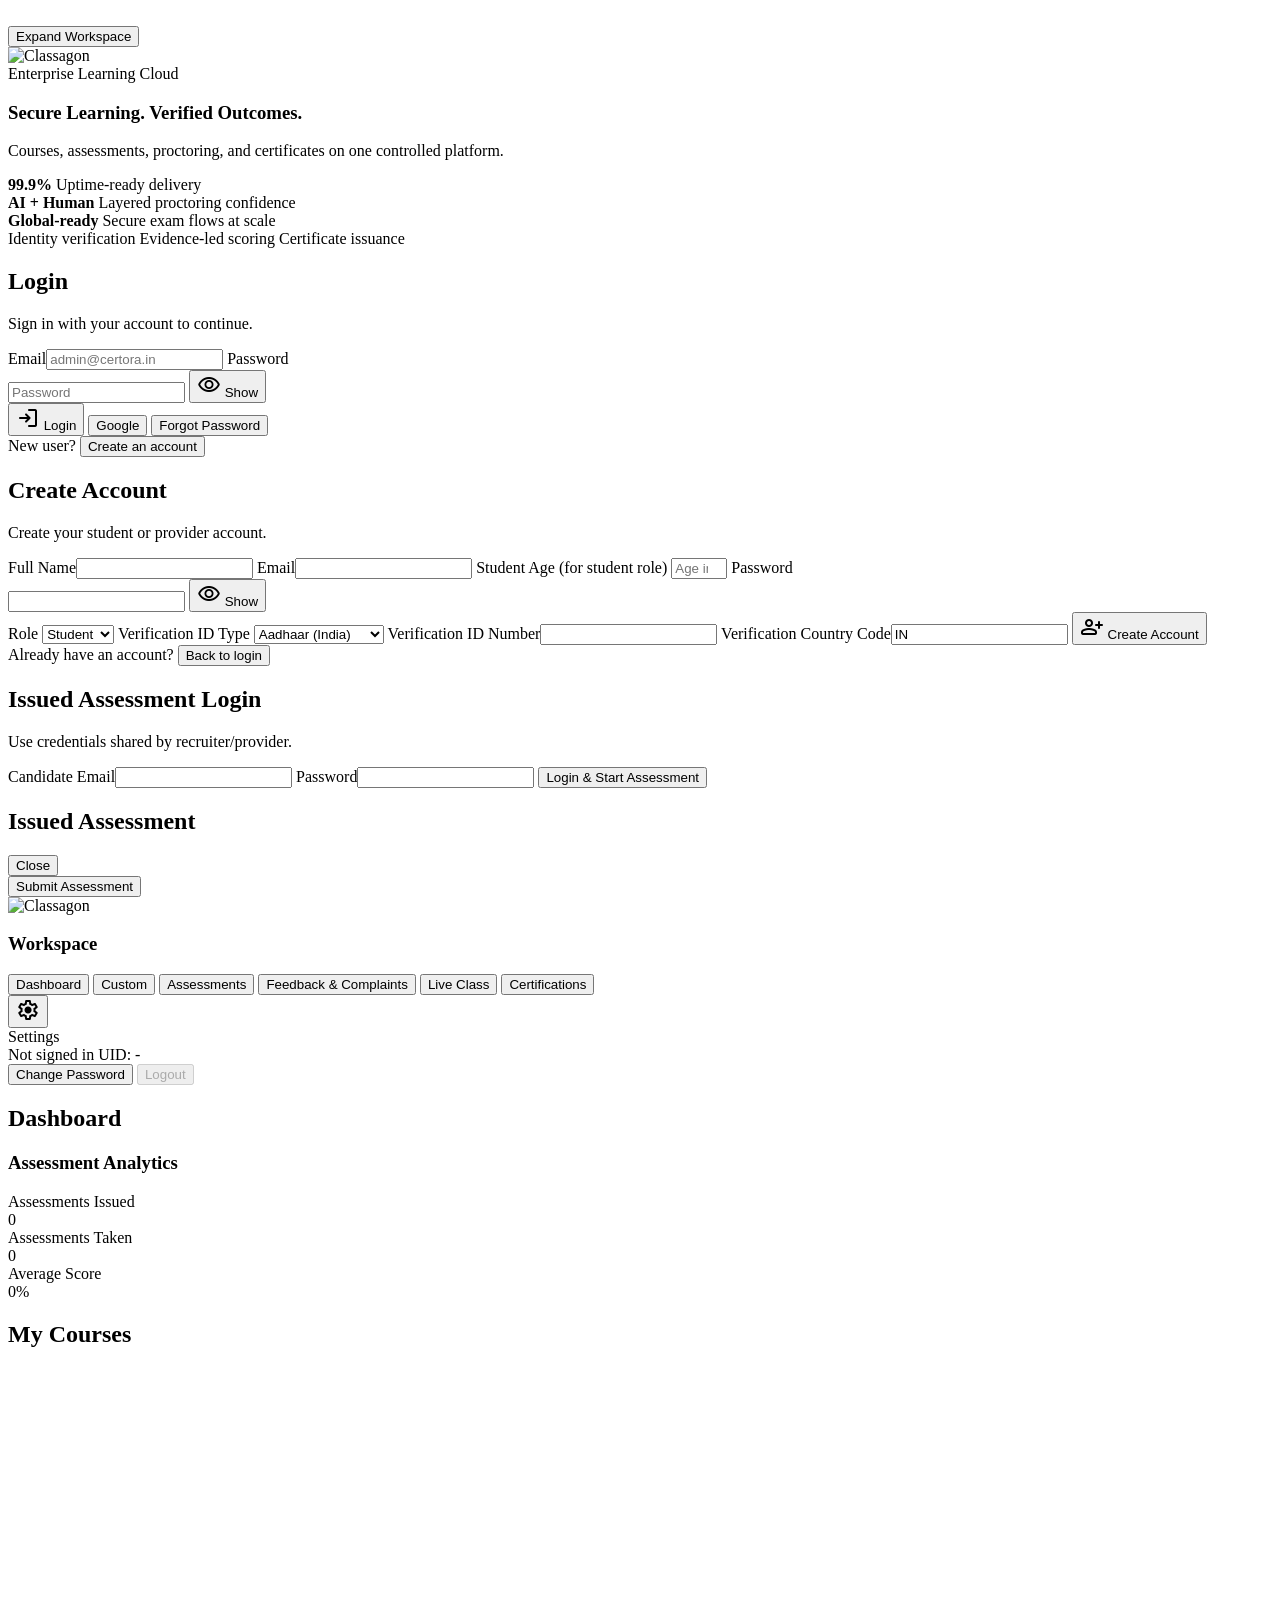
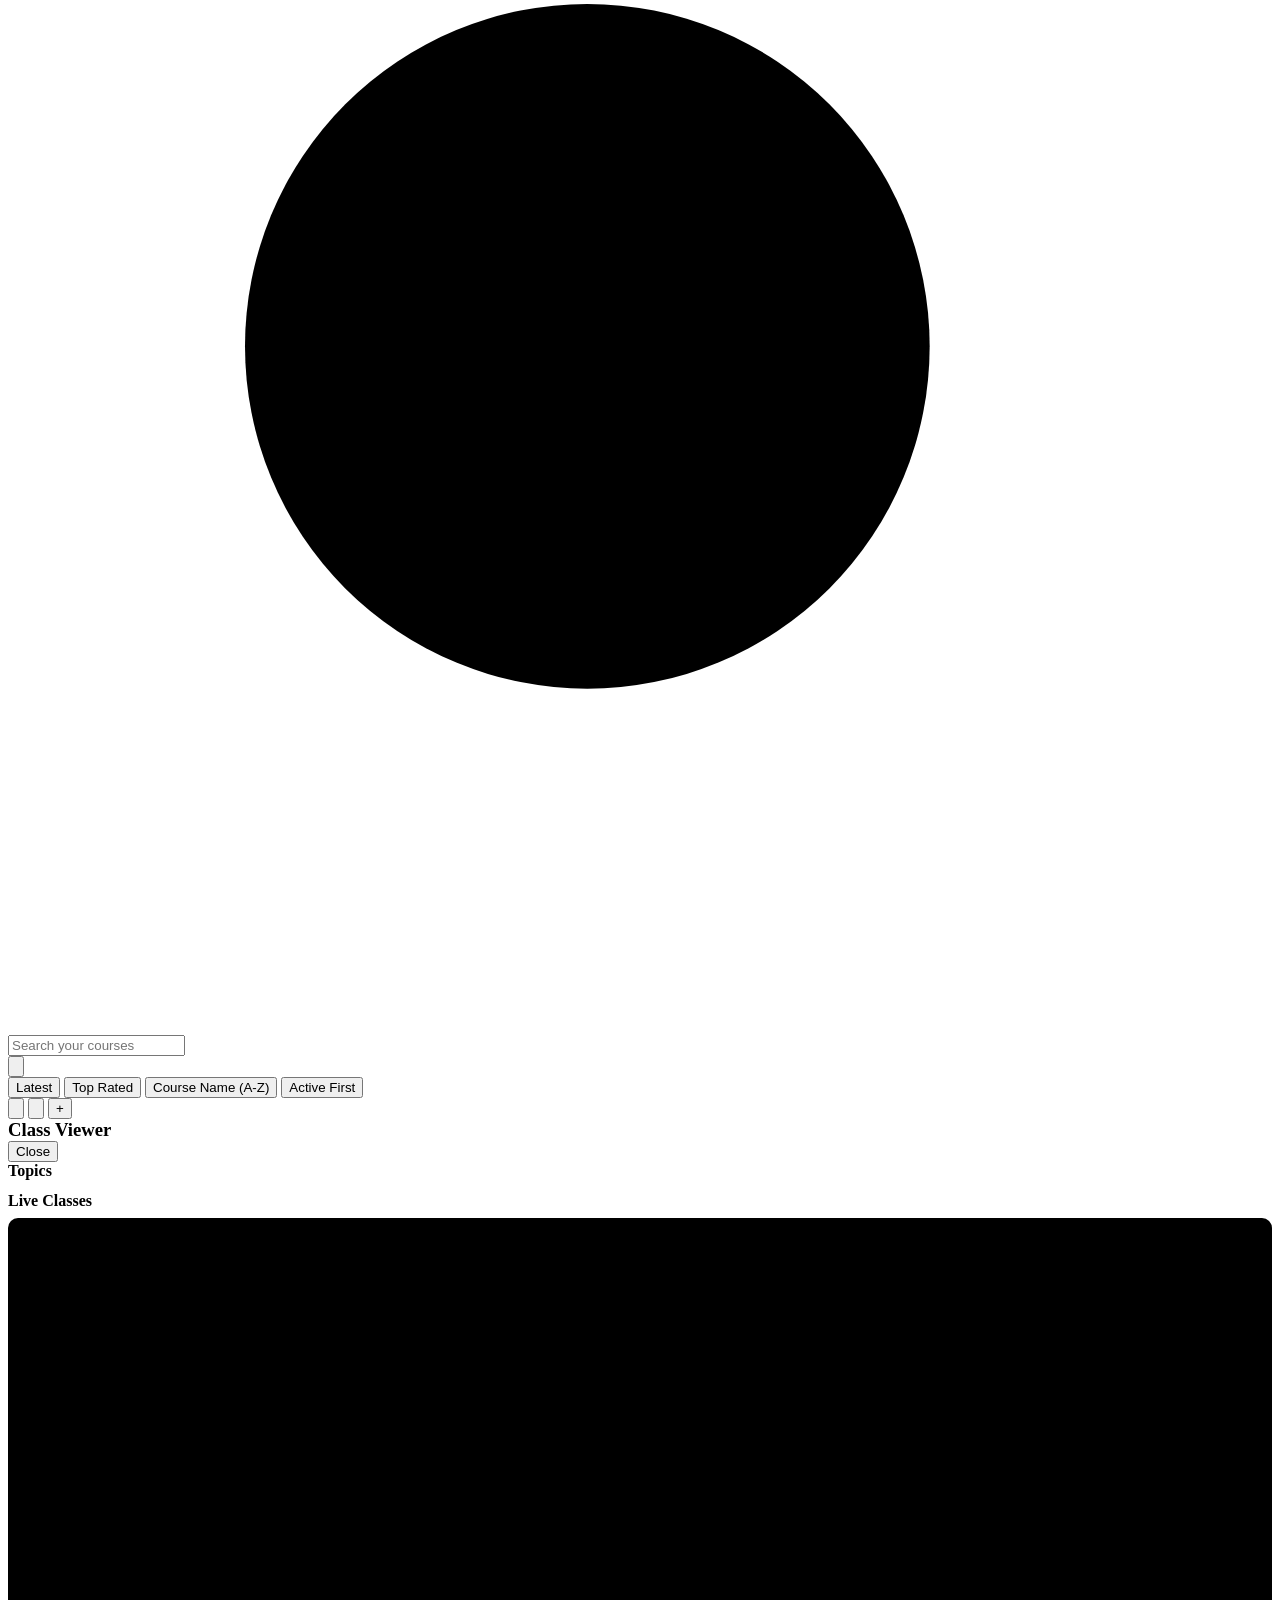
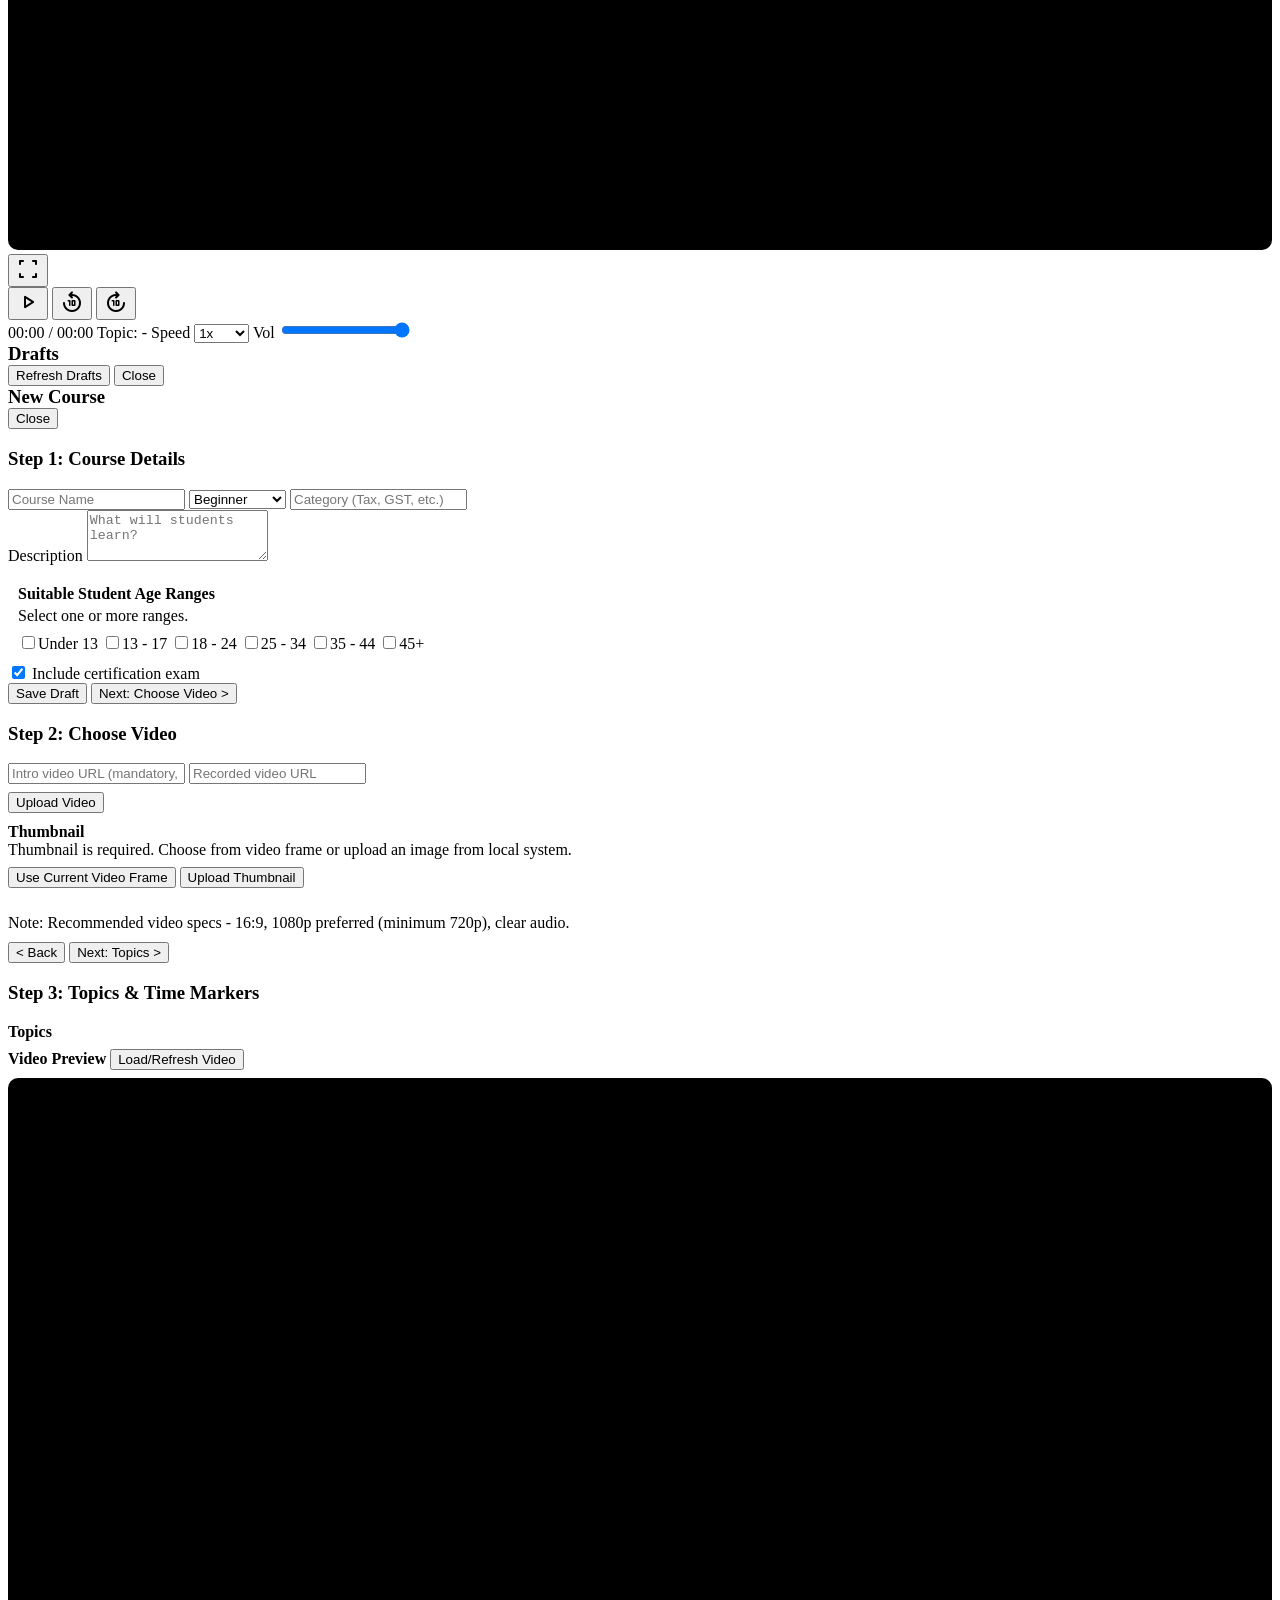
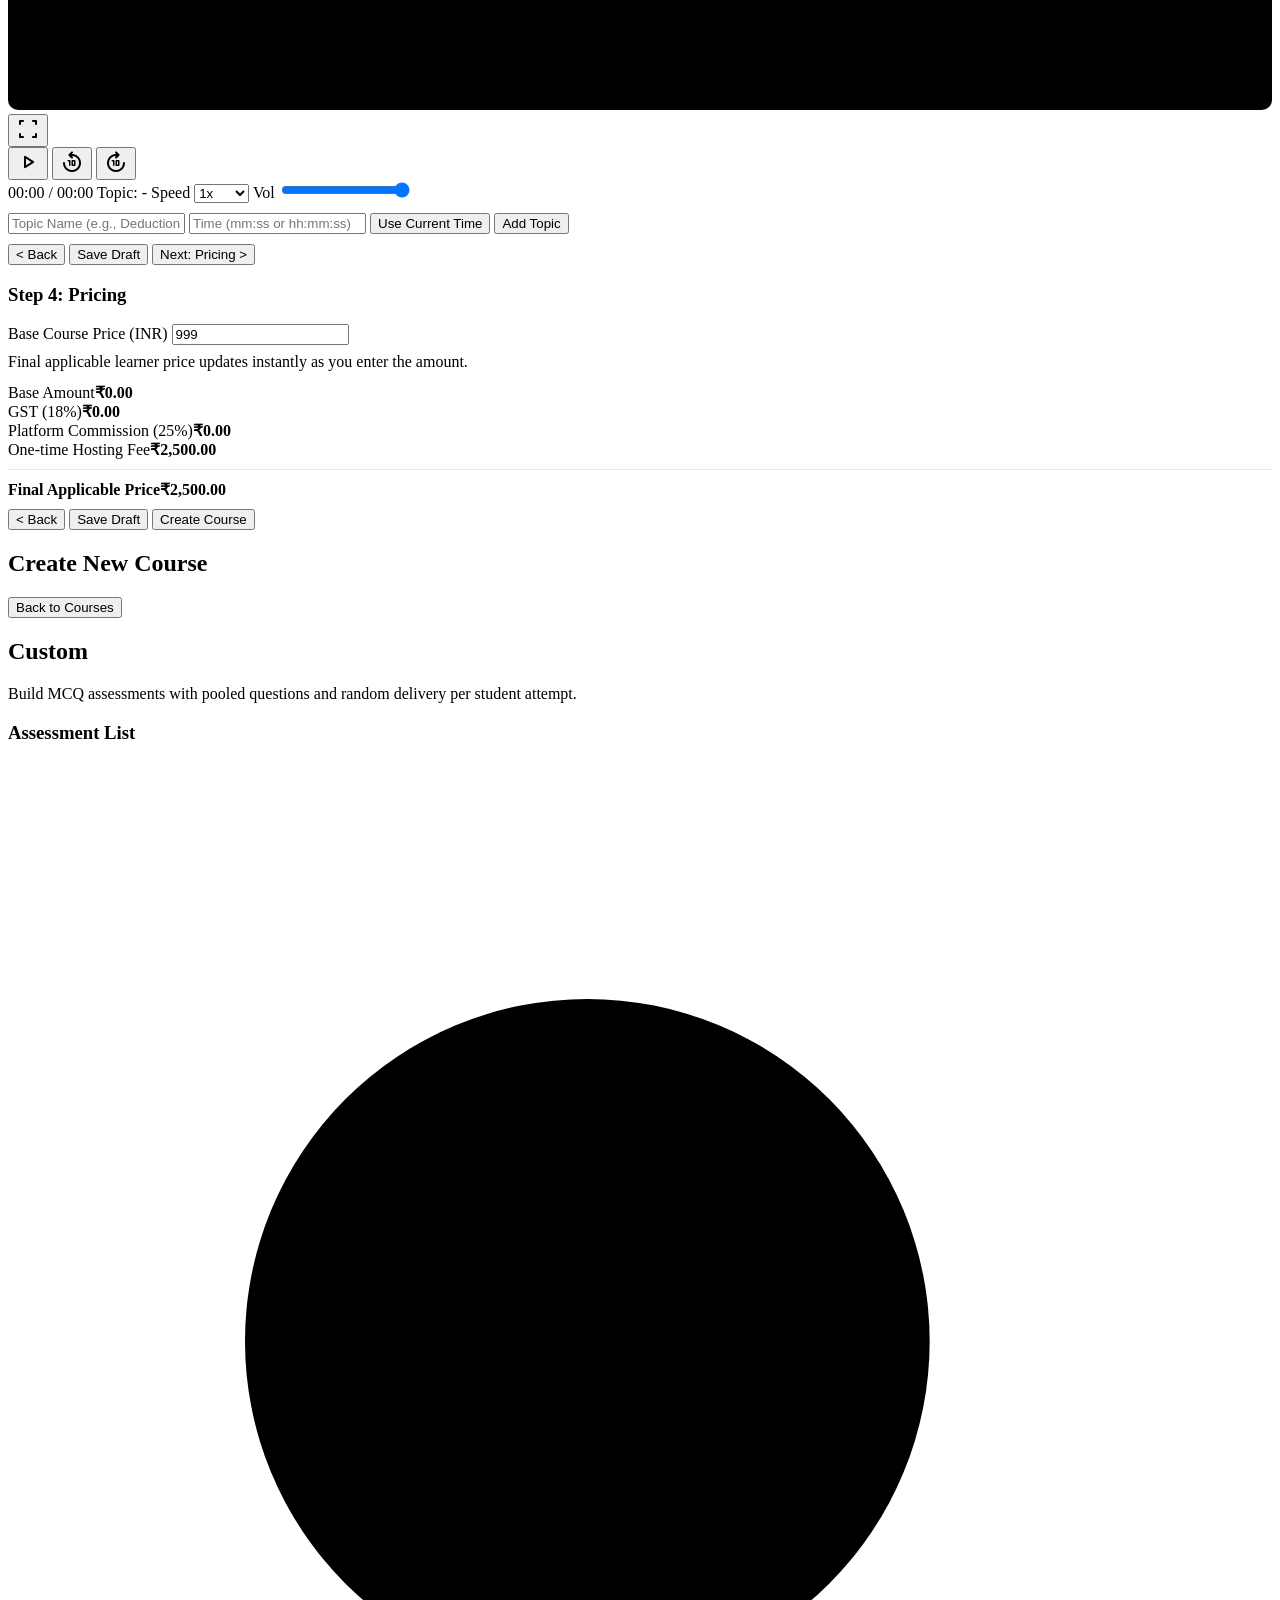
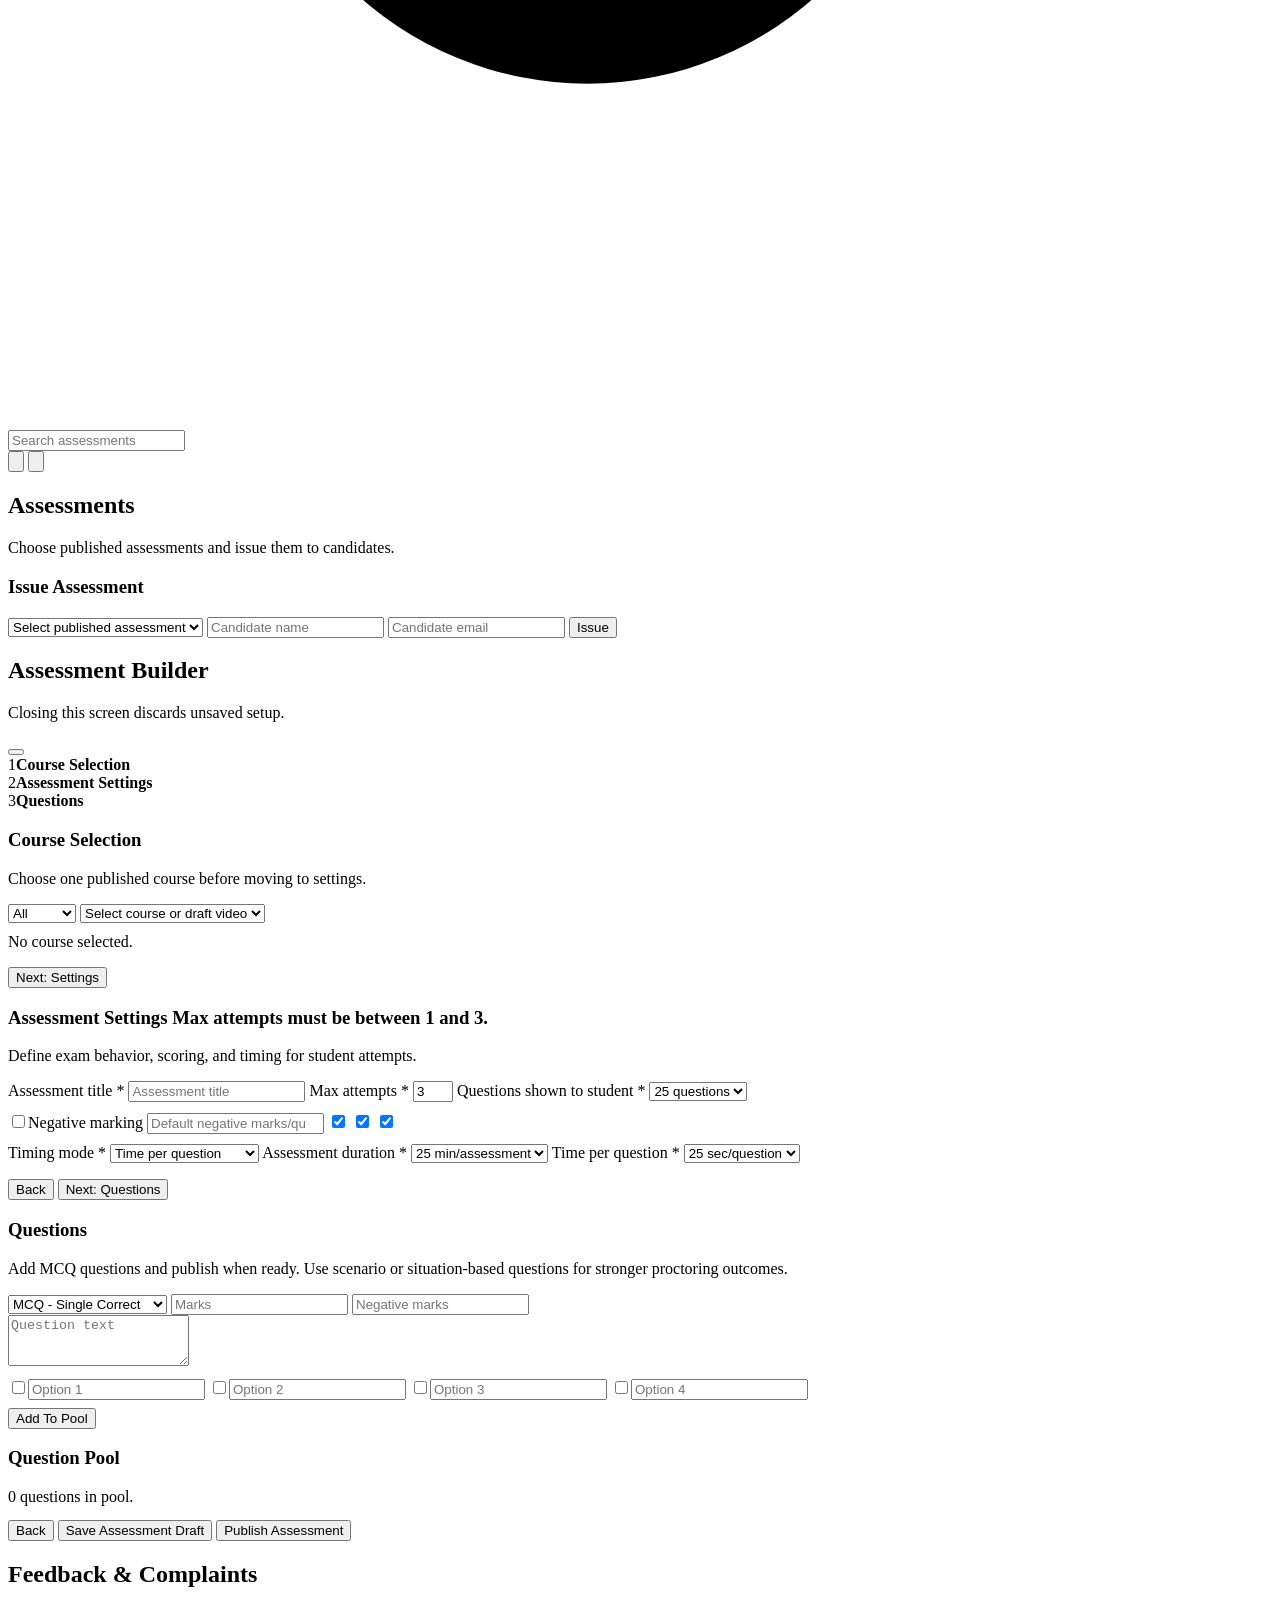
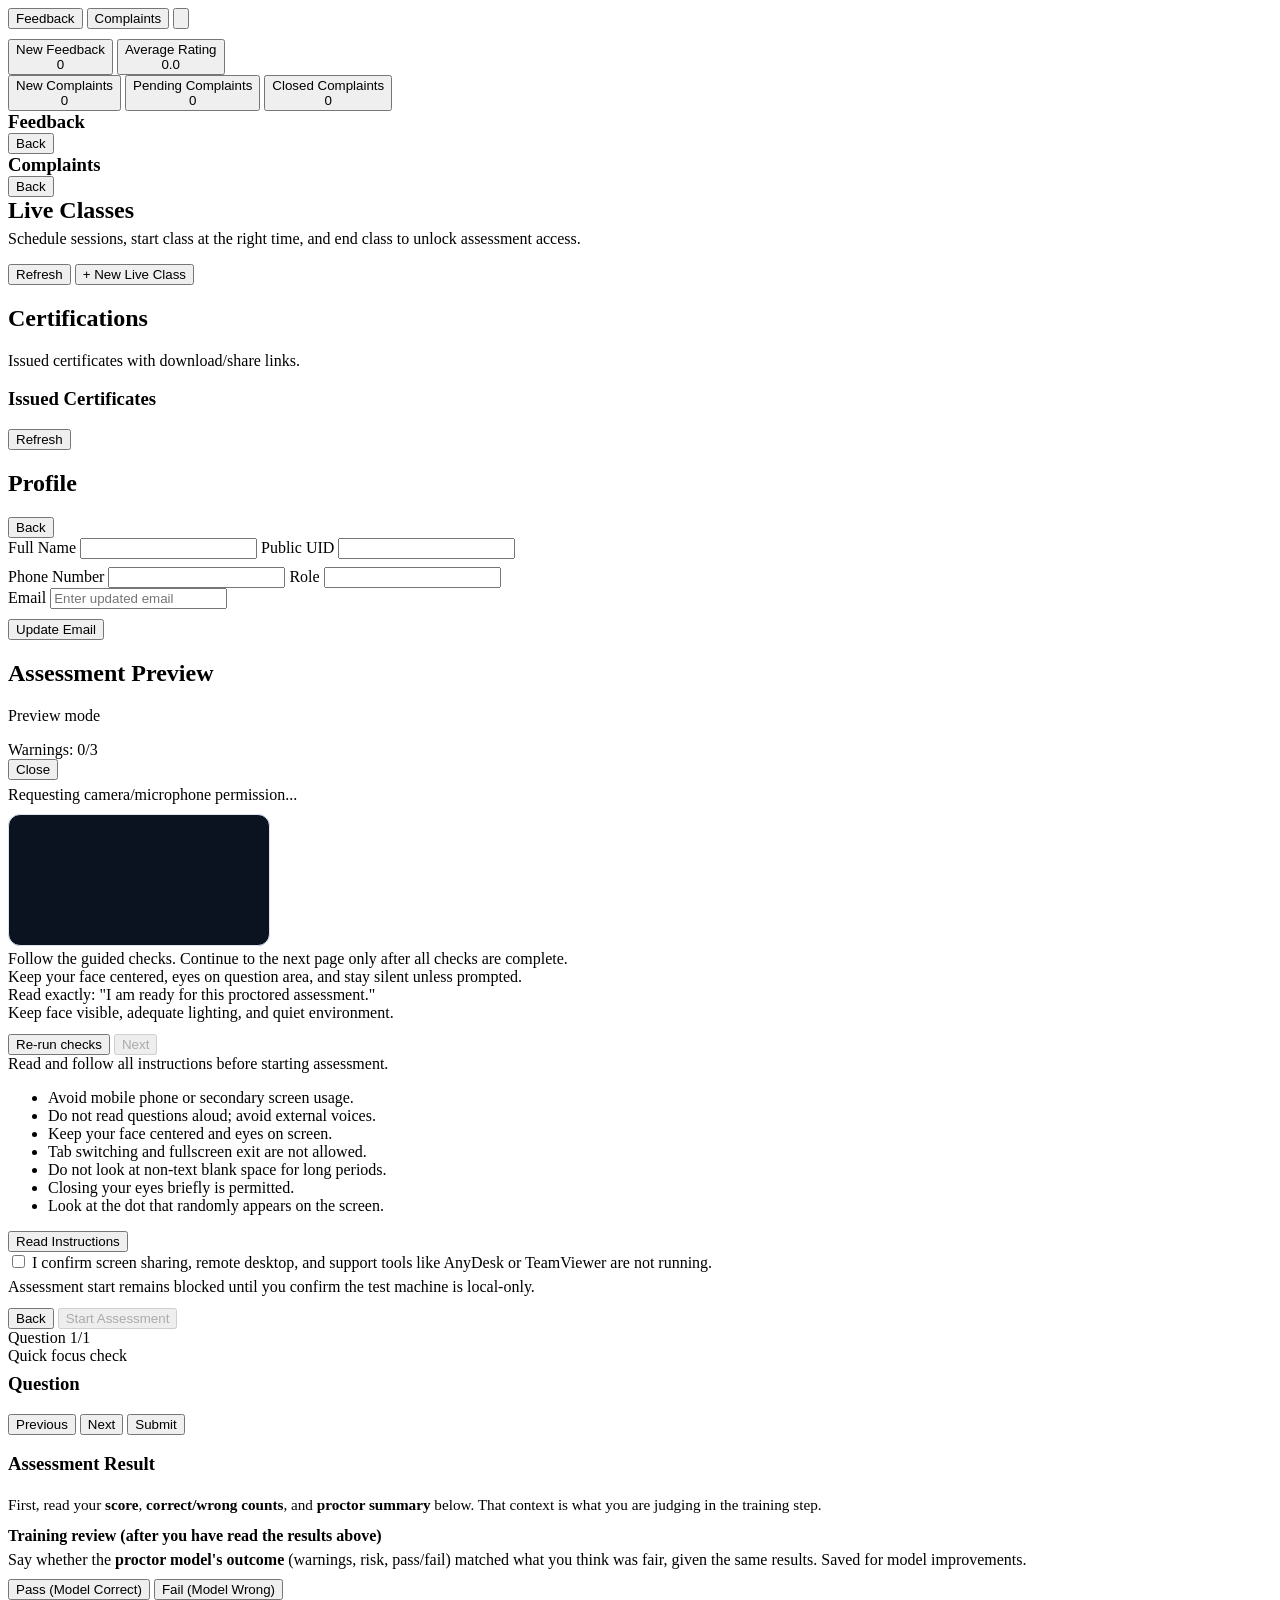
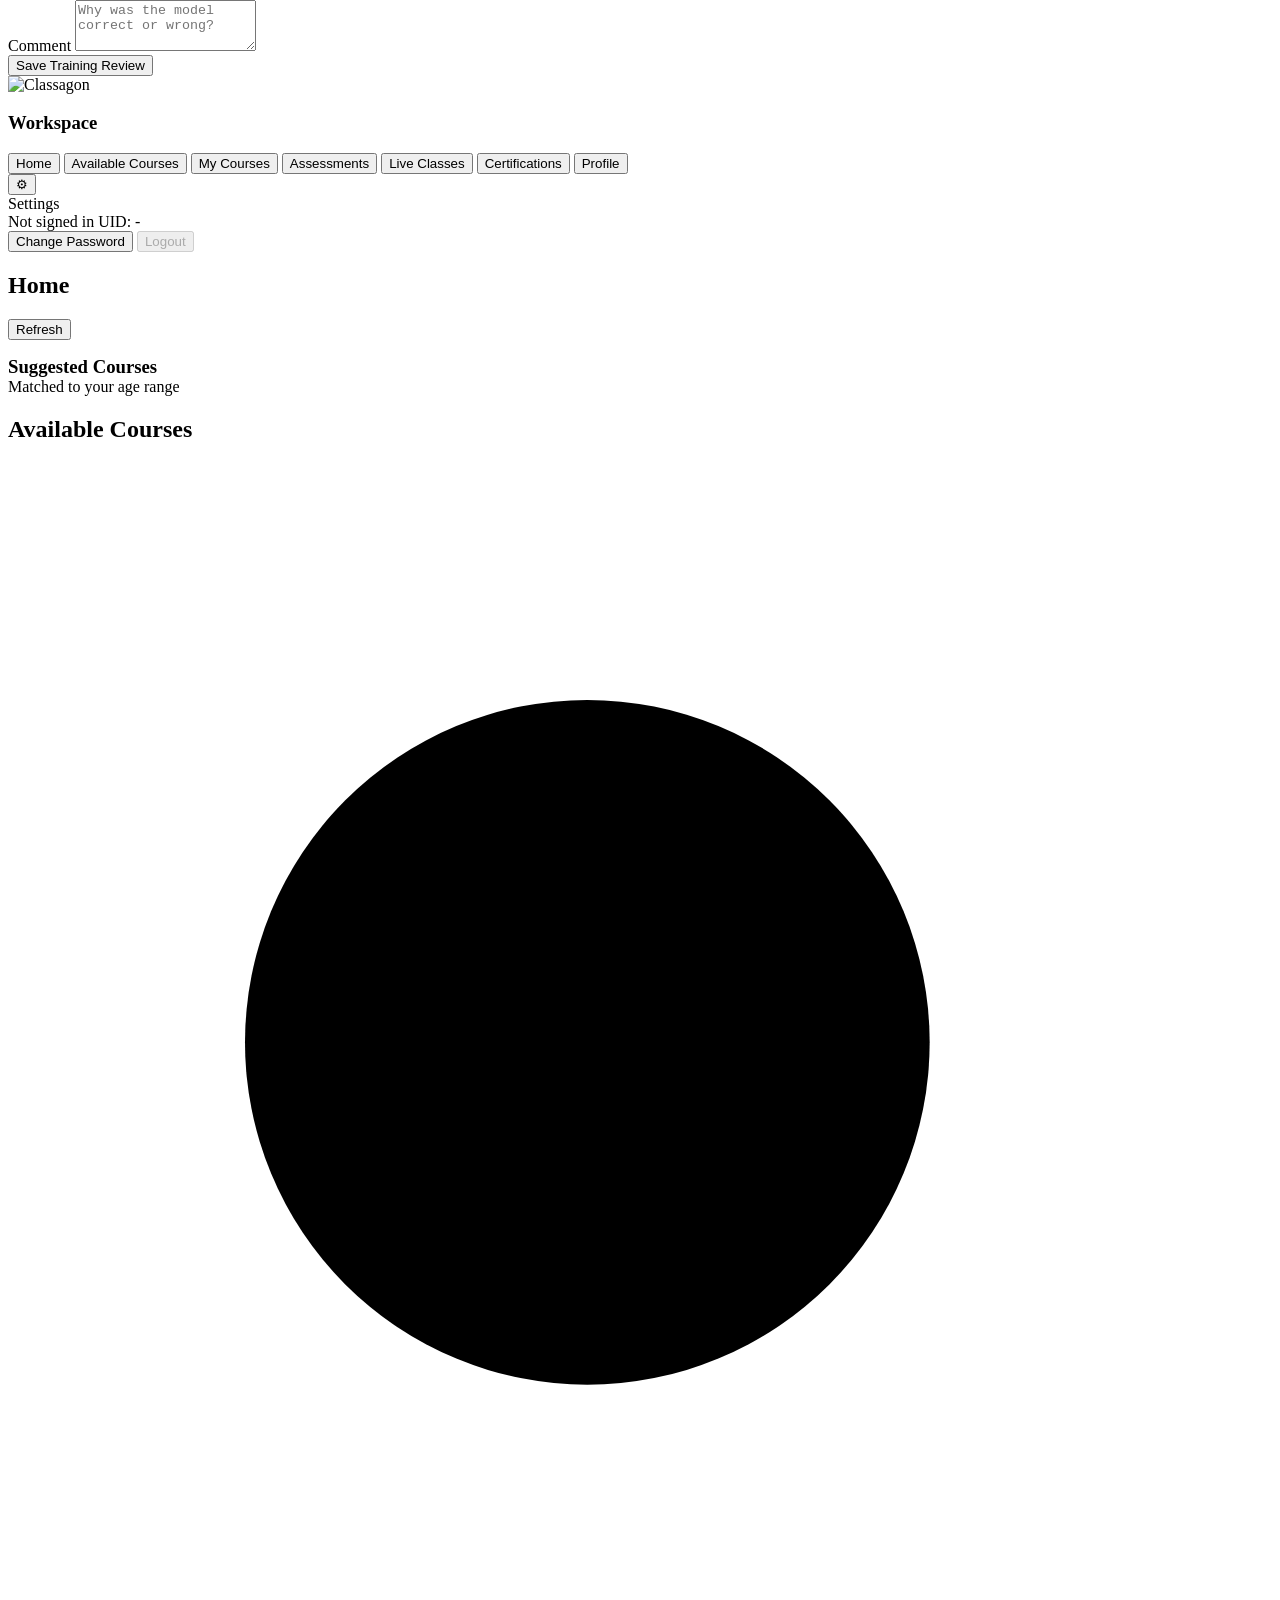
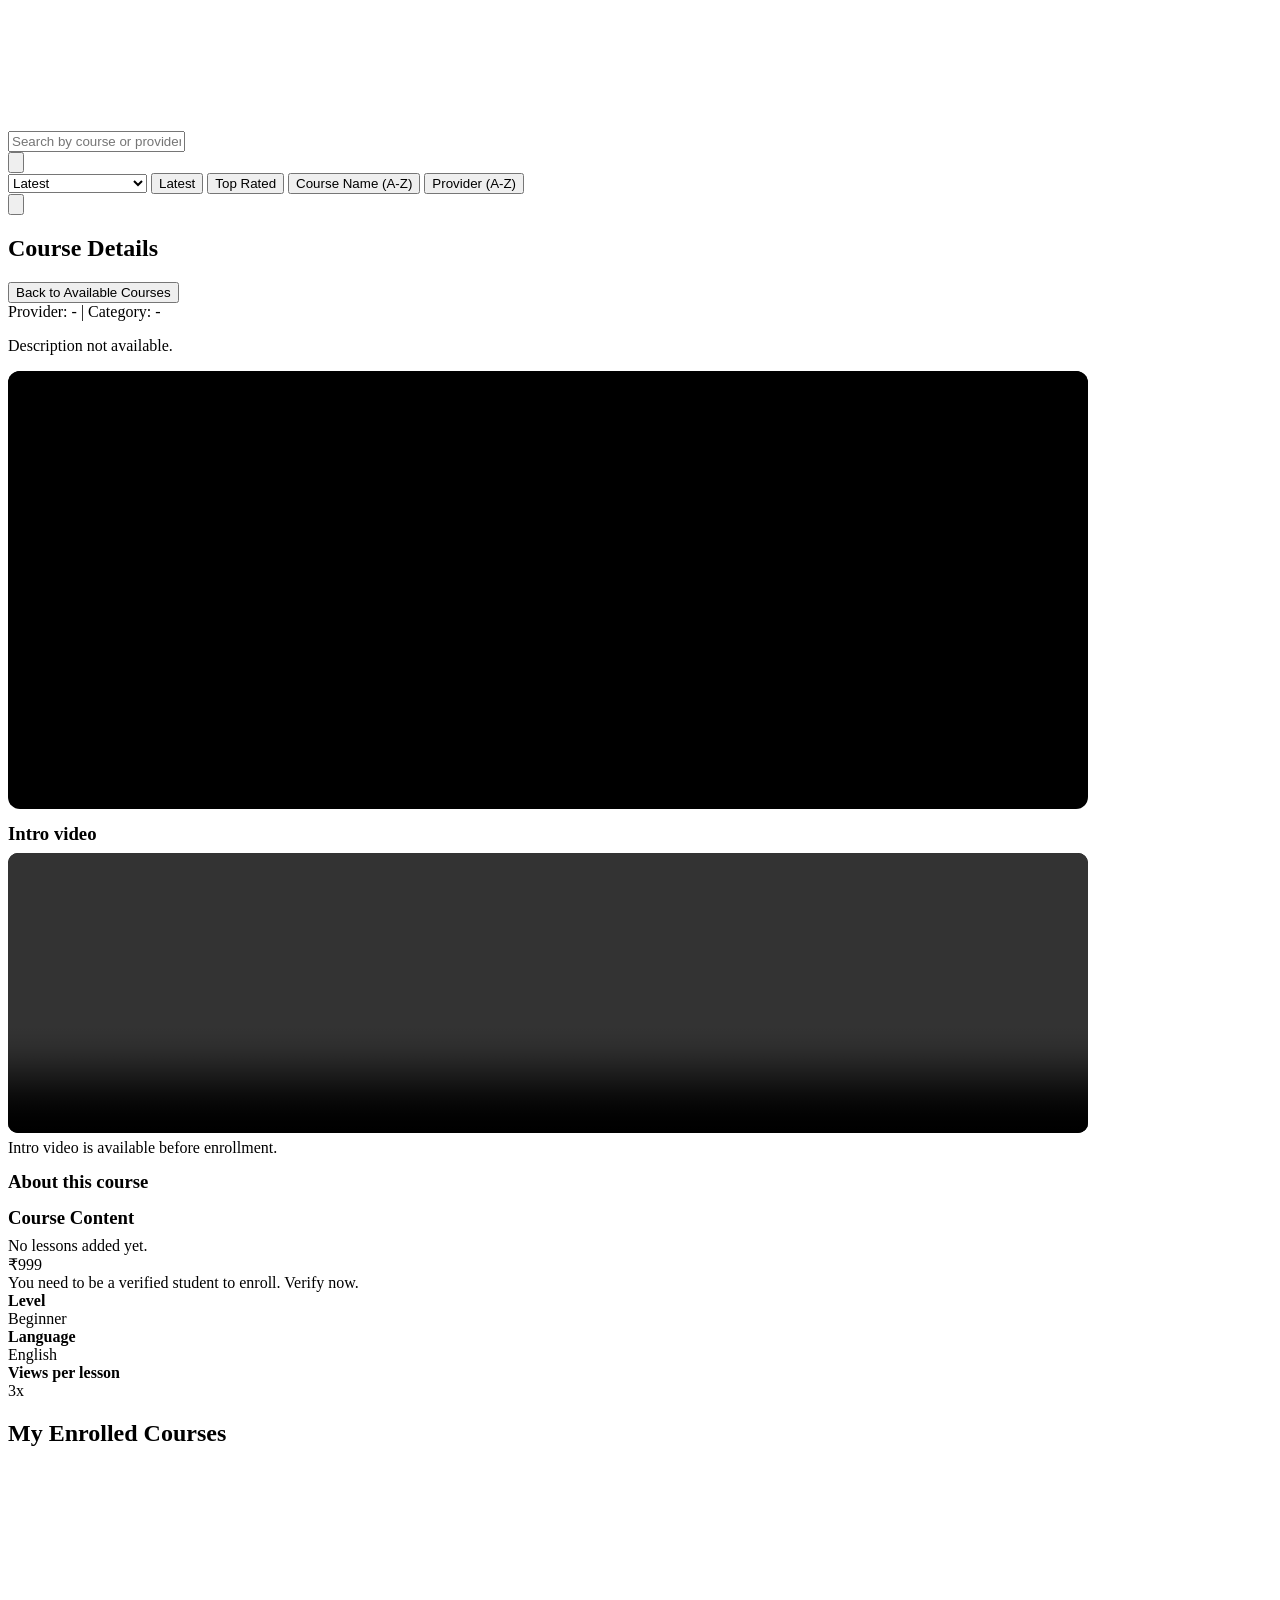
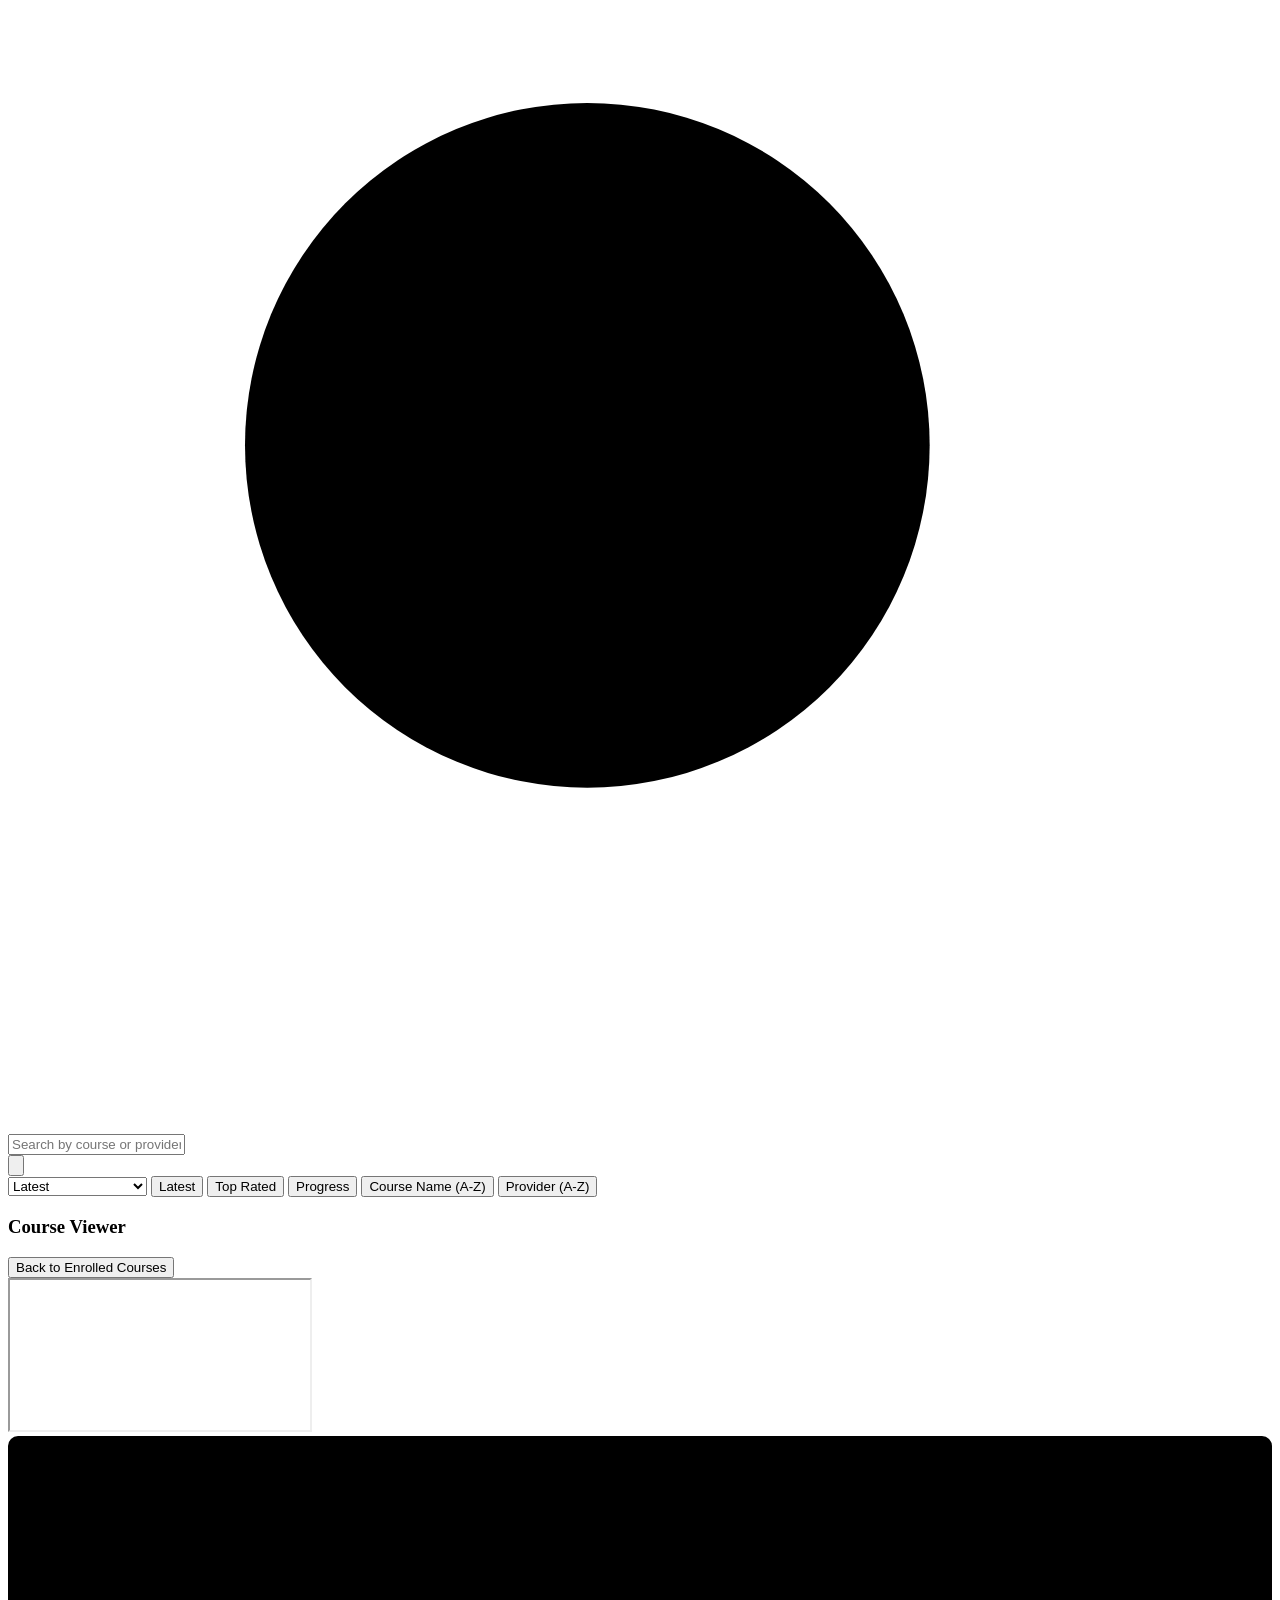
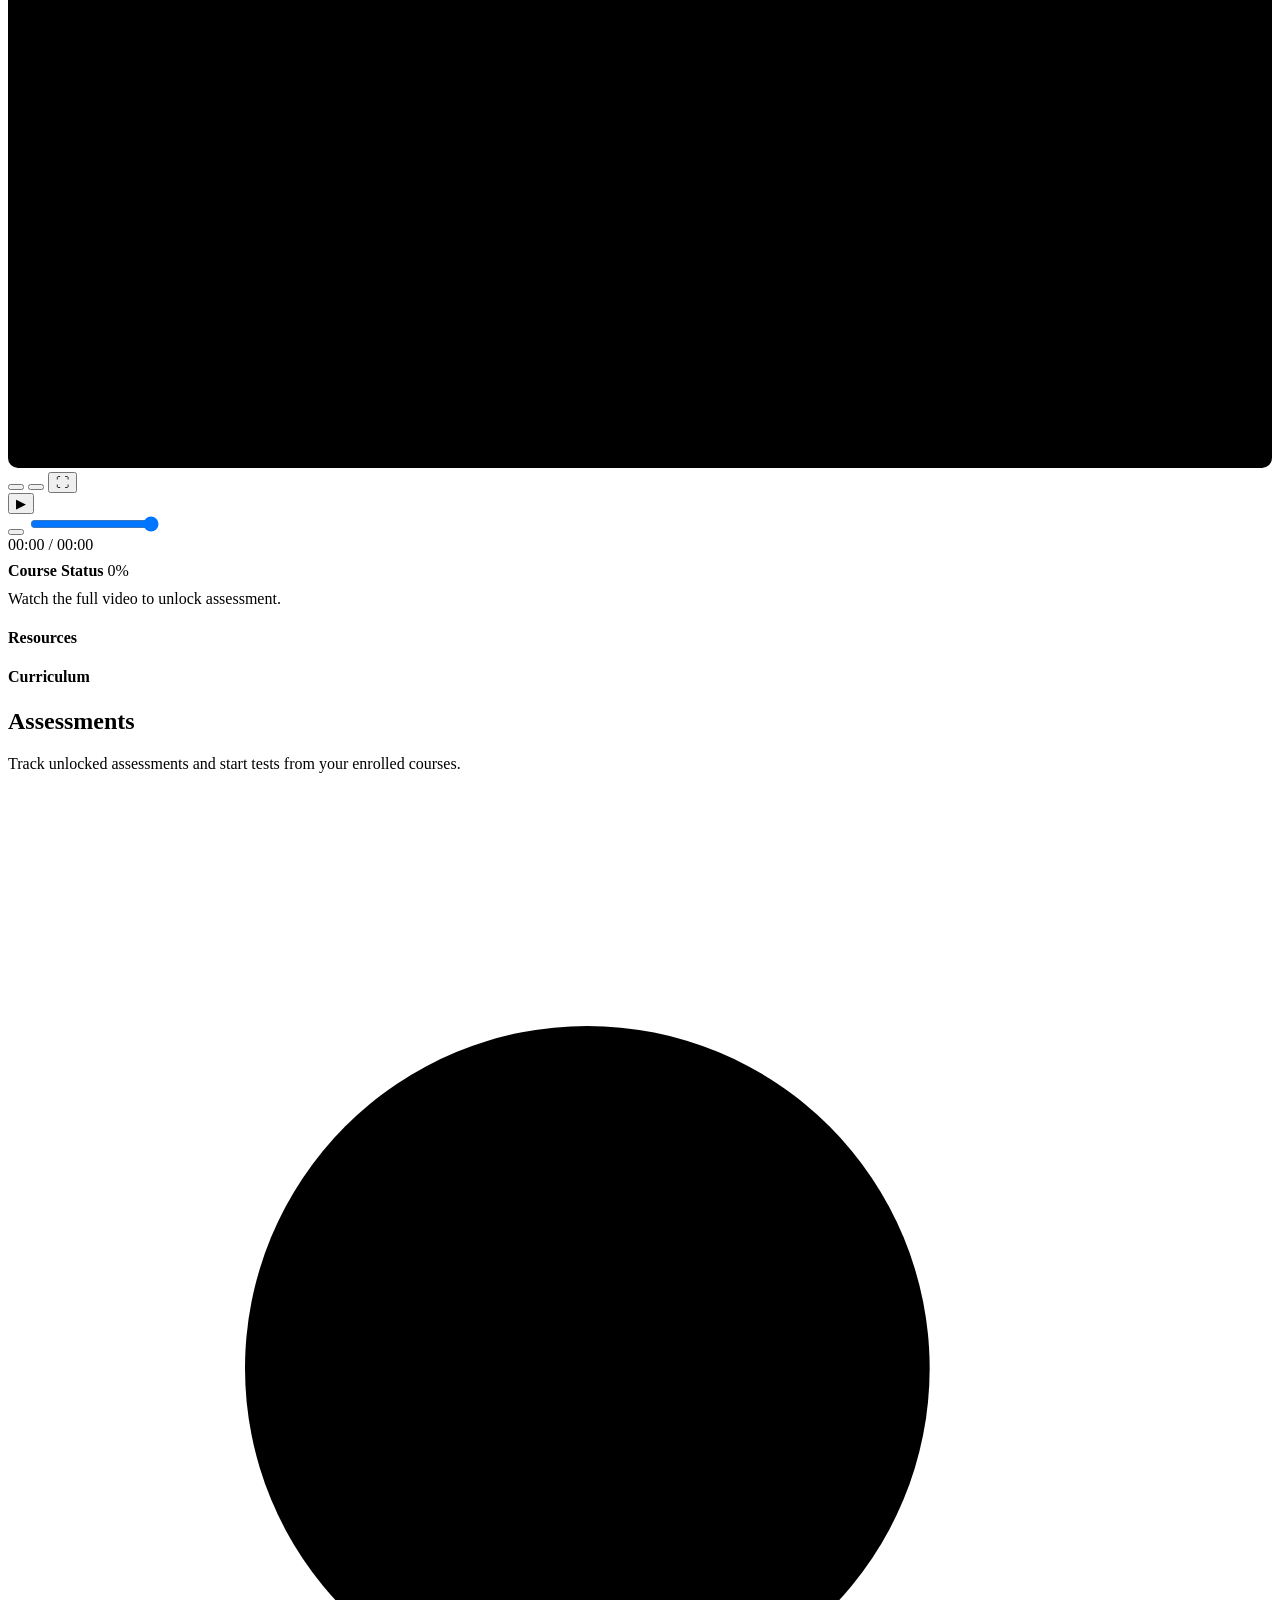
==== app/web/index.html @ 4601058c "Restructure assessment workspace tabs and add link-restricted issued assessment flow" ====
<!doctype html>
<html lang="en">
<head>
  <meta charset="UTF-8" />
  <meta name="viewport" content="width=device-width, initial-scale=1.0" />
  <title>Classagon Console</title>
  <link rel="preconnect" href="https://fonts.googleapis.com">
  <link rel="preconnect" href="https://fonts.gstatic.com" crossorigin>
  <link href="https://fonts.googleapis.com/css2?family=Space+Grotesk:wght@500;700&family=Manrope:wght@400;500;600;700;800&display=swap" rel="stylesheet">
  <link href="https://fonts.googleapis.com/css2?family=Material+Symbols+Rounded:FILL@0..1&display=swap" rel="stylesheet">
  <link rel="stylesheet" href="/assets/styles.css" />
</head>
<body>
  <main>
    <div id="workspaceBrand" class="workspace-brand hidden">
      <img src="/assets/classagon_logo.png?v=20260422b" alt="" class="brand-logo" />
    </div>
    <button id="workspaceExpandFab" class="workspace-expand-fab hidden" type="button">Expand Workspace</button>

    <section id="authView" class="auth-wrap">
      <article class="panel auth-hero">
        <img src="/assets/classagon_logo.png?v=20260422b" alt="Classagon" class="auth-hero-logo" />
        <div class="auth-hero-kicker">Enterprise Learning Cloud</div>
        <h1>Secure Learning. Verified Outcomes.</h1>
        <p>Courses, assessments, proctoring, and certificates on one controlled platform.</p>
        <div class="auth-hero-proof">
          <div class="auth-proof-item">
            <strong>99.9%</strong>
            <span>Uptime-ready delivery</span>
          </div>
          <div class="auth-proof-item">
            <strong>AI + Human</strong>
            <span>Layered proctoring confidence</span>
          </div>
          <div class="auth-proof-item">
            <strong>Global-ready</strong>
            <span>Secure exam flows at scale</span>
          </div>
        </div>
        <div class="auth-hero-tags">
          <span>Identity verification</span>
          <span>Evidence-led scoring</span>
          <span>Certificate issuance</span>
        </div>
      </article>

      <article id="loginCard" class="panel auth-card">
        <h2>Login</h2>
        <p>Sign in with your account to continue.</p>
        <label>Email<input id="loginEmail" type="email" placeholder="admin@certora.in" /></label>
        <label>Password
          <div class="password-field">
            <input id="loginPassword" type="password" placeholder="Password" />
            <button id="loginShowPasswordBtn" class="btn small ghost password-toggle-btn" type="button" aria-label="Show password" aria-controls="loginPassword">
              <span class="material-symbols-rounded" aria-hidden="true">visibility</span>
              <span class="pwd-toggle-text">Show</span>
            </button>
          </div>
        </label>
        <div class="row wrap">
          <button id="loginBtn" class="btn primary"><span class="material-symbols-rounded" aria-hidden="true">login</span> Login</button>
          <button id="googleBtn" class="btn">Google</button>
          <button id="forgotPasswordBtn" class="btn small" type="button">Forgot Password</button>
        </div>
        <div class="auth-switch">New user? <button id="showSignupBtn" type="button" class="auth-switch-btn">Create an account</button></div>
      </article>

      <article id="signupCard" class="panel auth-card hidden">
        <h2>Create Account</h2>
        <p>Create your student or provider account.</p>
        <label>Full Name<input id="signupName" type="text" /></label>
        <label>Email<input id="signupEmail" type="email" /></label>
        <label>Student Age (for student role)
          <input id="signupStudentAge" type="number" min="1" max="120" placeholder="Age in years" />
        </label>
        <label>Password
          <div class="password-field">
            <input id="signupPassword" type="password" />
            <button id="signupShowPasswordBtn" class="btn small ghost password-toggle-btn" type="button" aria-label="Show password" aria-controls="signupPassword">
              <span class="material-symbols-rounded" aria-hidden="true">visibility</span>
              <span class="pwd-toggle-text">Show</span>
            </button>
          </div>
        </label>
        <label>Role
          <select id="signupRole">
            <option value="student">Student</option>
            <option value="provider">Provider</option>
          </select>
        </label>
        <label>Verification ID Type
          <select id="signupVerificationType">
            <option value="aadhaar">Aadhaar (India)</option>
            <option value="national_id">National ID</option>
            <option value="passport">Passport</option>
            <option value="driving_license">Driving License</option>
            <option value="voter_id">Voter ID</option>
            <option value="pan">PAN</option>
            <option value="cin">CIN (Business)</option>
            <option value="gst">GSTIN (Business)</option>
            <option value="tax_id">Tax ID</option>
            <option value="other">Other ID</option>
          </select>
        </label>
        <label>Verification ID Number<input id="signupVerificationNumber" type="text" /></label>
        <label>Verification Country Code<input id="signupVerificationCountry" type="text" value="IN" /></label>
        <button id="signupBtn" class="btn primary"><span class="material-symbols-rounded" aria-hidden="true">person_add</span> Create Account</button>
        <div class="auth-switch">Already have an account? <button id="showLoginBtn" type="button" class="auth-switch-btn">Back to login</button></div>
      </article>

      <article id="issuedCandidateCard" class="panel auth-card">
        <h2>Issued Assessment Login</h2>
        <p>Use credentials shared by recruiter/provider.</p>
        <label>Candidate Email<input id="issuedCandidateEmail" type="email" /></label>
        <label>Password<input id="issuedCandidatePassword" type="password" /></label>
        <button id="issuedCandidateLoginBtn" class="btn primary">Login & Start Assessment</button>
      </article>
    </section>

    <section id="issuedAssessmentAttemptScreen" class="assessment-screen hidden">
      <div class="assessment-screen-head">
        <div>
          <h2 id="issuedAssessmentTitle">Issued Assessment</h2>
          <p id="issuedAssessmentMeta" class="muted"></p>
        </div>
        <button id="issuedAssessmentCloseBtn" class="btn small">Close</button>
      </div>
      <div class="item">
        <div id="issuedAssessmentQuestions"></div>
        <div class="row">
          <button id="issuedAssessmentSubmitBtn" class="btn primary">Submit Assessment</button>
        </div>
        <div id="issuedAssessmentStatus" class="meta"></div>
      </div>
    </section>

    <section id="providerView" class="admin-layout hidden">
      <aside class="panel sidebar">
        <div class="provider-sidebar-brand">
          <div class="provider-sidebar-logo-wrap">
            <img src="/assets/classagon_logo.png?v=20260422c" alt="Classagon" class="provider-sidebar-logo" />
          </div>
          <h3>Workspace</h3>
        </div>
        <button class="nav-btn active provider-nav-btn" data-provider-view="home">Dashboard</button>
        <button class="nav-btn provider-nav-btn" data-provider-view="assessments">Custom</button>
        <button class="nav-btn provider-nav-btn" data-provider-view="assessment-catalog">Assessments</button>
        <button class="nav-btn provider-nav-btn" data-provider-view="feedback">Feedback & Complaints</button>
        <button class="nav-btn provider-nav-btn" data-provider-view="live">Live Class</button>
        <button class="nav-btn provider-nav-btn" data-provider-view="certifications">Certifications</button>
        <div class="sidebar-tools">
          <button class="settings-toggle js-settings-toggle" type="button" aria-label="Settings"><span class="material-symbols-rounded" aria-hidden="true">settings</span></button>
          <div class="settings-menu hidden">
            <div class="settings-header">
              <div class="settings-title">Settings</div>
            </div>
            <div class="settings-session">
              <span class="badge js-session-badge">Not signed in</span>
              <span class="badge js-user-uid-badge hidden">UID: -</span>
            </div>
            <div class="settings-actions">
              <button class="btn small js-change-password-btn" type="button">Change Password</button>
              <button class="btn ghost js-logout-btn" disabled>Logout</button>
            </div>
          </div>
        </div>
      </aside>

      <section class="panel content" id="provider-view-home">
        <h2>Dashboard</h2>
        <h3>Assessment Analytics</h3>
        <div id="providerHomeStats" class="stats"></div>
        <div class="stats">
          <div class="stat-card"><div class="stat-title">Assessments Issued</div><div id="issuedCountStat" class="stat-value">0</div></div>
          <div class="stat-card"><div class="stat-title">Assessments Taken</div><div id="takenCountStat" class="stat-value">0</div></div>
          <div class="stat-card"><div class="stat-title">Average Score</div><div id="avgScoreStat" class="stat-value">0%</div></div>
        </div>
      </section>

      <section class="panel content hidden" id="provider-view-courses">
        <h2>My Courses</h2>
        <div class="row provider-courses-toolbar" id="providerCoursesHeader">
          <div class="search-with-icon">
            <svg viewBox="0 0 24 24" aria-hidden="true"><circle cx="11" cy="11" r="6.5"/><path d="M16 16l5 5"/></svg>
            <input id="providerCoursesSearch" class="search" type="text" placeholder="Search your courses" />
          </div>
          <div class="row provider-course-actions">
            <button id="providerCoursesFilterBtn" class="btn small toolbar-icon-btn" type="button" title="Filter" aria-label="Filter">
              <svg viewBox="0 0 24 24" aria-hidden="true"><path d="M4 5h16l-6 7v6l-4 2v-8L4 5z"/></svg>
            </button>
            <div id="providerCoursesFilterMenu" class="filter-popover hidden">
              <input id="providerCoursesSort" type="hidden" value="latest" />
              <button class="provider-sort-option active" type="button" data-provider-sort="latest">Latest</button>
              <button class="provider-sort-option" type="button" data-provider-sort="rating_desc">Top Rated</button>
              <button class="provider-sort-option" type="button" data-provider-sort="title_asc">Course Name (A-Z)</button>
              <button class="provider-sort-option" type="button" data-provider-sort="status_active">Active First</button>
            </div>
            <button id="refreshProviderCoursesBtn" class="btn small toolbar-icon-btn" title="Refresh" aria-label="Refresh">
              <svg class="refresh-icon" viewBox="0 0 24 24" aria-hidden="true"><path d="M20 5v5h-5"/><path d="M4 19v-5h5"/><path d="M20 10a8 8 0 0 0-14.9-3"/><path d="M4 14a8 8 0 0 0 14.9 3"/></svg>
            </button>
            <button id="openDraftsPageBtn" class="btn small toolbar-icon-btn" title="Drafts" aria-label="Drafts">
              <svg viewBox="0 0 24 24" aria-hidden="true"><path d="M7 3h8l4 4v14H7z"/><path d="M15 3v4h4"/><path d="M9.5 12h7"/><path d="M9.5 15.5h7"/></svg>
            </button>
            <button id="openCourseWizardBtn" class="btn primary" title="New Course">+</button>
          </div>
        </div>
        <div id="providerCoursesList" class="list"></div>
        <section id="providerCourseViewer" class="moderation-toolbar hidden">
          <div class="row between">
            <h3 id="pcvTitle" style="margin:0;">Class Viewer</h3>
            <button id="pcvCloseBtn" class="btn small">Close</button>
          </div>
          <div class="class-player-grid">
            <aside>
              <h4 style="margin:0 0 8px;">Topics</h4>
              <div id="pcvTopicList" class="list"></div>
              <h4 style="margin:12px 0 8px;">Live Classes</h4>
              <div id="pcvLiveClassList" class="list"></div>
            </aside>
            <div>
              <div id="pcvVideoShell" class="video-shell">
                <video id="pcvVideo" style="width:100%; border-radius:10px; background:#000;"></video>
                <button id="pcvFullscreenBtn" class="icon-corner-btn" title="Fullscreen" aria-label="Fullscreen"><span class="material-symbols-rounded" aria-hidden="true">fullscreen</span></button>
                <div class="video-controls">
                  <button id="pcvPlayBtn" class="icon-btn" title="Play/Pause" aria-label="Play/Pause"><span class="material-symbols-rounded" aria-hidden="true">play_arrow</span></button>
                  <button id="pcvBack10Btn" class="icon-btn" title="Back 10 seconds" aria-label="Back 10 seconds"><span class="material-symbols-rounded" aria-hidden="true">replay_10</span></button>
                  <button id="pcvFwd10Btn" class="icon-btn" title="Forward 10 seconds" aria-label="Forward 10 seconds"><span class="material-symbols-rounded" aria-hidden="true">forward_10</span></button>
                  <div class="seek-wrap">
                    <div id="pcvScrubber" class="yt-scrubber">
                      <div id="pcvBuffered" class="yt-buffered"></div>
                      <div id="pcvProgress" class="yt-progress"></div>
                      <div id="pcvTimelineMarkers" class="timeline-markers overlay"></div>
                      <div id="pcvThumb" class="yt-thumb"></div>
                    </div>
                    <div id="pcvHoverPreview" class="hover-preview hidden"></div>
                    <div id="pcvHoverTime" class="hover-time hidden"></div>
                  </div>
                  <span id="pcvTimeMeta" class="meta">00:00 / 00:00</span>
                  <span id="pcvCurrentTopic" class="meta">Topic: -</span>
                  <label class="meta">Speed
                    <select id="pcvSpeed" class="filter">
                      <option value="0.75">0.75x</option>
                      <option value="1" selected>1x</option>
                      <option value="1.25">1.25x</option>
                      <option value="1.5">1.5x</option>
                      <option value="2">2x</option>
                    </select>
                  </label>
                  <label class="meta">Vol
                    <input id="pcvVolume" type="range" min="0" max="1" step="0.05" value="1" />
                  </label>
                </div>
              </div>
              <div id="pcvMarkerTooltip" class="marker-tooltip hidden"></div>
            </div>
          </div>
        </section>
        <section id="providerDraftsPage" class="moderation-toolbar hidden">
          <div class="row between">
            <h3 style="margin:0;">Drafts</h3>
            <div class="row">
              <button id="refreshDraftsBtn" class="btn small">Refresh Drafts</button>
              <button id="closeDraftsPageBtn" class="btn small">Close</button>
            </div>
          </div>
          <div id="providerDraftsList" class="list"></div>
        </section>

        <div id="courseWizard" class="moderation-toolbar hidden">
          <div class="row between">
            <h3 id="courseWizardTitle" style="margin:0;">New Course</h3>
            <button id="closeCourseWizardBtn" class="btn small">Close</button>
          </div>

          <section id="cwStepDetails">
            <h3>Step 1: Course Details</h3>
            <div class="row wrap gap-sm">
              <input id="cwCourseTitle" class="search" type="text" placeholder="Course Name" />
              <select id="cwCourseLevel" class="filter">
                <option value="Beginner">Beginner</option>
                <option value="Intermediate">Intermediate</option>
                <option value="Advanced">Advanced</option>
              </select>
              <input id="cwCourseCategory" class="search" type="text" placeholder="Category (Tax, GST, etc.)" />
            </div>
            <label>Description
              <textarea id="cwCourseDescription" rows="3" placeholder="What will students learn?"></textarea>
            </label>
            <div class="item" style="padding:10px; margin-top:10px;">
              <div><strong>Suitable Student Age Ranges</strong></div>
              <div class="meta" style="margin-top:4px;">Select one or more ranges.</div>
              <div class="row wrap gap-sm" style="margin-top:8px;">
                <label class="checkbox-row"><input type="checkbox" data-cw-age-range="under_13" /><span>Under 13</span></label>
                <label class="checkbox-row"><input type="checkbox" data-cw-age-range="13_17" /><span>13 - 17</span></label>
                <label class="checkbox-row"><input type="checkbox" data-cw-age-range="18_24" /><span>18 - 24</span></label>
                <label class="checkbox-row"><input type="checkbox" data-cw-age-range="25_34" /><span>25 - 34</span></label>
                <label class="checkbox-row"><input type="checkbox" data-cw-age-range="35_44" /><span>35 - 44</span></label>
                <label class="checkbox-row"><input type="checkbox" data-cw-age-range="45_plus" /><span>45+</span></label>
              </div>
            </div>
            <label class="checkbox-row">
              <input id="cwIncludesExam" type="checkbox" checked />
              <span>Include certification exam</span>
            </label>
            <div class="row">
              <button id="cwSaveDraftBtn" class="btn small">Save Draft</button>
              <button id="cwNextToVideoBtn" class="btn">Next: Choose Video ></button>
            </div>
          </section>

          <section id="cwStepVideo" class="hidden">
            <h3>Step 2: Choose Video</h3>
            <input id="cwIntroVideoUrl" class="search" type="url" placeholder="Intro video URL (mandatory, shown before enrollment)" />
            <input id="cwVideoUrl" class="search" type="url" placeholder="Recorded video URL" />
            <input id="cwCourseThumbnail" type="hidden" />
            <div class="row wrap gap-sm" style="margin-top:8px;">
              <input id="cwVideoFile" type="file" accept="video/*" style="display:none;" />
              <button id="cwUploadVideoBtn" class="btn small">Upload Video</button>
            </div>
            <div id="cwUploadProgress" class="meta" style="margin-top:6px;"></div>
            <div class="item" style="margin-top:10px;">
              <div><strong>Thumbnail</strong></div>
              <div class="meta">Thumbnail is required. Choose from video frame or upload an image from local system.</div>
              <div class="row wrap gap-sm" style="margin-top:8px;">
                <button id="cwUseCurrentFrameBtn" class="btn small">Use Current Video Frame</button>
                <input id="cwThumbnailFile" type="file" accept="image/*" style="display:none;" />
                <button id="cwUploadThumbnailBtn" class="btn small">Upload Thumbnail</button>
              </div>
              <img id="cwThumbnailPreview" alt="" class="thumb-preview hidden" />
            </div>
            <div class="meta" style="margin-top:8px;">Note: Recommended video specs - 16:9, 1080p preferred (minimum 720p), clear audio.</div>
            <div class="row" style="margin-top:10px;">
              <button id="cwBackToDetailsBtn" class="btn small">&lt; Back</button>
              <button id="cwNextToTopicsBtn" class="btn">Next: Topics ></button>
            </div>
          </section>

          <section id="cwStepTopics" class="hidden">
            <h3>Step 3: Topics & Time Markers</h3>
            <div class="class-player-grid">
              <aside>
                <h4 style="margin:0 0 8px;">Topics</h4>
                <div id="cwTopicsDraftList" class="list"></div>
              </aside>
              <div>
                <div class="item">
                  <div class="row between">
                    <strong>Video Preview</strong>
                    <button id="cwLoadVideoPreviewBtn" class="btn small">Load/Refresh Video</button>
                  </div>
                  <div id="cwVideoShell" class="video-shell" style="margin-top:8px;">
                    <video id="cwVideoPreview" style="width:100%; border-radius:10px; background:#000;"></video>
                    <button id="cwFullscreenBtn" class="icon-corner-btn" title="Fullscreen" aria-label="Fullscreen"><span class="material-symbols-rounded" aria-hidden="true">fullscreen</span></button>
                    <div class="video-controls">
                      <button id="cwPlayBtn" class="icon-btn" title="Play/Pause" aria-label="Play/Pause"><span class="material-symbols-rounded" aria-hidden="true">play_arrow</span></button>
                      <button id="cwBack10Btn" class="icon-btn" title="Back 10 seconds" aria-label="Back 10 seconds"><span class="material-symbols-rounded" aria-hidden="true">replay_10</span></button>
                      <button id="cwFwd10Btn" class="icon-btn" title="Forward 10 seconds" aria-label="Forward 10 seconds"><span class="material-symbols-rounded" aria-hidden="true">forward_10</span></button>
                      <div class="seek-wrap">
                        <div id="cwScrubber" class="yt-scrubber">
                          <div id="cwBuffered" class="yt-buffered"></div>
                          <div id="cwProgress" class="yt-progress"></div>
                          <div id="cwTimelineMarkers" class="timeline-markers overlay"></div>
                          <div id="cwThumb" class="yt-thumb"></div>
                        </div>
                        <div id="cwHoverPreview" class="hover-preview hidden"></div>
                        <div id="cwHoverTime" class="hover-time hidden"></div>
                      </div>
                      <span id="cwVideoTimeMeta" class="meta">00:00 / 00:00</span>
                      <span id="cwCurrentTopic" class="meta">Topic: -</span>
                      <label class="meta">Speed
                        <select id="cwSpeed" class="filter">
                          <option value="0.75">0.75x</option>
                          <option value="1" selected>1x</option>
                          <option value="1.25">1.25x</option>
                          <option value="1.5">1.5x</option>
                          <option value="2">2x</option>
                        </select>
                      </label>
                      <label class="meta">Vol
                        <input id="cwVolume" type="range" min="0" max="1" step="0.05" value="1" />
                      </label>
                    </div>
                  </div>
                  <div id="cwMarkerTooltip" class="marker-tooltip hidden"></div>
                </div>
                <div class="row wrap gap-sm" style="margin-top:10px;">
                  <input id="cwTopicTitle" class="search" type="text" placeholder="Topic Name (e.g., Deduction Rules)" />
                  <input id="cwTopicTime" class="filter" type="text" placeholder="Time (mm:ss or hh:mm:ss)" />
                  <button id="cwUseCurrentTimeBtn" class="btn small">Use Current Time</button>
                  <button id="cwAddTopicBtn" class="btn small">Add Topic</button>
                </div>
              </div>
            </div>
            <div class="row" style="margin-top:10px;">
              <button id="cwBackToVideoBtn" class="btn small">&lt; Back</button>
              <button id="cwSaveDraftBtn2" class="btn small">Save Draft</button>
              <button id="cwNextToPricingBtn" class="btn">Next: Pricing ></button>
            </div>
          </section>

          <section id="cwStepPricing" class="hidden">
            <h3>Step 4: Pricing</h3>
            <div class="item">
              <div class="row wrap gap-sm">
                <label style="flex:1 1 260px;">
                  Base Course Price (INR)
                  <input id="cwBasePriceAmount" class="search" type="number" min="1" step="0.01" required placeholder="Enter base amount" value="999" />
                </label>
              </div>
              <div class="meta" style="margin-top:8px;">Final applicable learner price updates instantly as you enter the amount.</div>
              <div id="cwPricingBreakdown" style="margin-top:12px;">
                <div class="row between"><span class="meta">Base Amount</span><strong id="cwPricingBase">₹0.00</strong></div>
                <div class="row between"><span class="meta">GST (18%)</span><strong id="cwPricingGst">₹0.00</strong></div>
                <div class="row between"><span class="meta">Platform Commission (25%)</span><strong id="cwPricingCommission">₹0.00</strong></div>
                <div class="row between"><span class="meta">One-time Hosting Fee</span><strong id="cwPricingHosting">₹2,500.00</strong></div>
                <hr style="margin:10px 0; border:0; border-top:1px solid #e5e7eb;" />
                <div class="row between"><span><strong>Final Applicable Price</strong></span><strong id="cwPricingFinal">₹2,500.00</strong></div>
              </div>
            </div>
            <div class="row" style="margin-top:10px;">
              <button id="cwBackToTopicsBtn" class="btn small">&lt; Back</button>
              <button id="cwSaveDraftBtn3" class="btn small">Save Draft</button>
              <button id="cwCreateCourseBtn" class="btn primary">Create Course</button>
            </div>
          </section>
        </div>
      </section>

      <section class="panel content hidden" id="provider-view-course-create">
        <div class="row between">
          <h2>Create New Course</h2>
          <button id="closeCourseCreatePageBtn" class="btn small">Back to Courses</button>
        </div>
        <div id="providerCourseCreateMount"></div>
      </section>

      <section class="panel content hidden" id="provider-view-assessments">
        <h2>Custom</h2>
        <p class="muted">Build MCQ assessments with pooled questions and random delivery per student attempt.</p>
        <div class="row between provider-assessment-toolbar">
          <h3>Assessment List</h3>
          <div class="row gap-sm provider-course-actions provider-assessment-actions">
            <div class="search-with-icon">
              <svg viewBox="0 0 24 24" aria-hidden="true"><circle cx="11" cy="11" r="6.5"/><path d="M16 16l5 5"/></svg>
              <input id="providerAssessmentsSearch" class="search" type="text" placeholder="Search assessments" />
            </div>
            <button id="openAssessmentBuilderBtn" class="btn small toolbar-icon-btn" title="New Assessment" aria-label="New Assessment">
              <svg viewBox="0 0 24 24" aria-hidden="true"><path d="M12 5v14"/><path d="M5 12h14"/></svg>
            </button>
            <button id="refreshProviderAssessmentsBtn" class="btn small toolbar-icon-btn" title="Refresh Assessments" aria-label="Refresh Assessments">
              <svg class="refresh-icon" viewBox="0 0 24 24" aria-hidden="true"><path d="M20 5v5h-5"/><path d="M4 19v-5h5"/><path d="M20 10a8 8 0 0 0-14.9-3"/><path d="M4 14a8 8 0 0 0 14.9 3"/></svg>
            </button>
          </div>
        </div>
        <div id="providerAssessmentsList" class="list"></div>
      </section>

      <section class="panel content hidden" id="provider-view-assessment-catalog">
        <h2>Assessments</h2>
        <p class="muted">Choose published assessments and issue them to candidates.</p>
        <div class="item">
          <h3>Issue Assessment</h3>
          <div class="row wrap gap-sm">
            <select id="issueExamSelect" class="filter">
              <option value="">Select published assessment</option>
            </select>
            <input id="issueCandidateName" class="search" type="text" placeholder="Candidate name" />
            <input id="issueCandidateEmail" class="search" type="email" placeholder="Candidate email" />
            <button id="issueAssessmentBtn" class="btn small">Issue</button>
          </div>
          <div id="issueAssessmentStatus" class="meta"></div>
          <div id="issuedAssessmentsList" class="list" style="margin-top:10px;"></div>
        </div>
      </section>

      <section id="assessmentBuilderScreen" class="assessment-screen hidden">
        <div class="assessment-screen-head">
          <div>
            <h2>Assessment Builder</h2>
            <p class="muted">Closing this screen discards unsaved setup.</p>
          </div>
          <button id="assessmentBuilderCloseBtn" class="btn small icon-close-animated" aria-label="Close">
            <span></span><span></span>
          </button>
        </div>

        <div class="ab-wizard-shell">
          <div class="ab-stepper">
            <div class="ab-step-indicator active" data-ab-step-indicator="1"><span>1</span><strong>Course Selection</strong></div>
            <div class="ab-step-indicator" data-ab-step-indicator="2"><span>2</span><strong>Assessment Settings</strong></div>
            <div class="ab-step-indicator" data-ab-step-indicator="3"><span>3</span><strong>Questions</strong></div>
          </div>

          <div class="ab-step-viewport">
            <div id="abStepTrack" class="ab-step-track">
              <section class="item ab-step-page">
                <h3>Course Selection</h3>
                <p class="muted">Choose one published course before moving to settings.</p>
                <div class="row wrap gap-sm">
                  <select id="abCourseFilter" class="filter">
                    <option value="all">All</option>
                    <option value="active">Active</option>
                    <option value="inactive">Inactive</option>
                    <option value="draft">Drafts</option>
                  </select>
                  <select id="abCourseSelect" class="filter ab-course-select">
                    <option value="">Select course or draft video</option>
                  </select>
                </div>
                <div id="abCourseMeta" class="meta" style="margin-top:10px;">No course selected.</div>
                <div class="row wrap gap-sm" style="margin-top:16px;">
                  <button id="abStep1NextBtn" class="btn primary">Next: Settings</button>
                </div>
              </section>

              <section class="item ab-step-page">
                <h3>Assessment Settings <span class="ab-inline-note">Max attempts must be between 1 and 3.</span></h3>
                <p class="muted">Define exam behavior, scoring, and timing for student attempts.</p>
                <div id="abStep2Error" class="meta hidden ab-step2-error"></div>
                <div class="row wrap gap-sm">
                  <label class="ab-field-wrap"><span class="ab-field-label">Assessment title <span class="required-asterisk">*</span></span>
                    <input id="abTitle" class="search" type="text" placeholder="Assessment title" />
                  </label>
                  <label class="ab-field-wrap"><span class="ab-field-label">Max attempts <span class="required-asterisk">*</span></span>
                    <input id="abMaxAttempts" class="filter" type="number" min="1" max="3" value="3" placeholder="Max attempts" />
                  </label>
                  <label class="ab-field-wrap"><span class="ab-field-label">Questions shown to student <span class="required-asterisk">*</span></span>
                    <select id="abQuestionsPerAttempt" class="filter" title="Questions shown to student">
                      <option value="25">25 questions</option>
                      <option value="30">30 questions</option>
                      <option value="35">35 questions</option>
                      <option value="40">40 questions</option>
                    </select>
                  </label>
                </div>
                <div class="row wrap gap-sm" style="margin-top:10px;">
                  <label class="checkbox-row"><input id="abNegativeMarking" type="checkbox" /><span>Negative marking</span></label>
                  <input id="abDefaultNegativeMarks" class="filter hidden" type="number" min="0" step="0.25" placeholder="Default negative marks/question" />
                  <input id="abShuffleQuestions" type="checkbox" checked class="hidden" />
                  <input id="abShuffleOptions" type="checkbox" checked class="hidden" />
                  <input id="abCertificateEnabled" type="checkbox" checked class="hidden" />
                </div>
                <div class="row wrap gap-sm" style="margin-top:10px;">
                  <label class="ab-field-wrap"><span class="ab-field-label">Timing mode <span class="required-asterisk">*</span></span>
                    <select id="abTimingMode" class="filter" title="Time per assessment">
                      <option value="question" selected>Time per question</option>
                      <option value="assessment">Time per assessment</option>
                    </select>
                  </label>
                  <label class="ab-field-wrap"><span class="ab-field-label">Assessment duration <span class="required-asterisk">*</span></span>
                    <select id="abDurationMinutes" class="filter" title="Assessment duration">
                      <option value="25" selected>25 min/assessment</option>
                      <option value="30">30 min/assessment</option>
                      <option value="35">35 min/assessment</option>
                      <option value="40">40 min/assessment</option>
                      <option value="45">45 min/assessment</option>
                    </select>
                  </label>
                  <label class="ab-field-wrap"><span class="ab-field-label">Time per question <span class="required-asterisk">*</span></span>
                    <select id="abTimePerQuestionSeconds" class="filter" title="Time per question">
                      <option value="25" selected>25 sec/question</option>
                      <option value="30">30 sec/question</option>
                      <option value="35">35 sec/question</option>
                      <option value="40">40 sec/question</option>
                      <option value="45">45 sec/question</option>
                    </select>
                  </label>
                </div>
                <div class="row wrap gap-sm" style="margin-top:16px;">
                  <button id="abStep2BackBtn" class="btn small">Back</button>
                  <button id="abStep2NextBtn" class="btn primary">Next: Questions</button>
                </div>
              </section>

              <section class="item ab-step-page">
                <h3>Questions</h3>
                <p class="muted">Add MCQ questions and publish when ready. Use scenario or situation-based questions for stronger proctoring outcomes.</p>
                <div class="row wrap gap-sm">
                  <select id="abQuestionType" class="filter">
                    <option value="mcq_single_correct">MCQ - Single Correct</option>
                    <option value="mcq_multiple_correct">MCQ - Multiple Correct</option>
                  </select>
                  <input id="abQuestionMarks" class="filter" type="number" min="1" step="0.5" placeholder="Marks" />
                  <input id="abQuestionNegativeMarks" class="filter" type="number" min="0" step="0.25" placeholder="Negative marks" />
                </div>
                <textarea id="abQuestionText" class="search" rows="3" placeholder="Question text"></textarea>
                <div class="ab-options-grid" style="margin-top:8px;">
                  <label class="ab-option-row"><input data-ab-correct="0" type="checkbox" /><input id="abOption1" class="search" type="text" placeholder="Option 1" /></label>
                  <label class="ab-option-row"><input data-ab-correct="1" type="checkbox" /><input id="abOption2" class="search" type="text" placeholder="Option 2" /></label>
                  <label class="ab-option-row"><input data-ab-correct="2" type="checkbox" /><input id="abOption3" class="search" type="text" placeholder="Option 3" /></label>
                  <label class="ab-option-row"><input data-ab-correct="3" type="checkbox" /><input id="abOption4" class="search" type="text" placeholder="Option 4" /></label>
                </div>
                <div class="row" style="margin-top:8px;">
                  <button id="abAddQuestionBtn" class="btn small">Add To Pool</button>
                </div>

                <section class="item" style="margin-top:12px;">
                  <div class="row between">
                    <h3>Question Pool</h3>
                    <div id="abPoolMeta" class="meta">0 questions in pool.</div>
                  </div>
                  <div id="abQuestionPoolList" class="list"></div>
                </section>

                <div class="row wrap gap-sm" style="margin-top:14px;">
                  <button id="abStep3BackBtn" class="btn small">Back</button>
                  <button id="abSaveDraftBtn" class="btn small">Save Assessment Draft</button>
                  <button id="abPublishBtn" class="btn primary">Publish Assessment</button>
                </div>
              </section>
            </div>
          </div>
        </div>
      </section>

      <section class="panel content hidden" id="provider-view-feedback">
        <h2>Feedback & Complaints</h2>
        <div class="row wrap gap-sm" style="margin-bottom:10px;">
          <button id="providerFeedbackTabBtn" class="btn small mode-tab active" type="button" data-provider-fc-tab="feedback">Feedback</button>
          <button id="providerComplaintsTabBtn" class="btn small mode-tab" type="button" data-provider-fc-tab="complaints">Complaints</button>
          <button id="refreshProviderCommentsBtn" class="btn small toolbar-icon-btn" type="button" title="Refresh" aria-label="Refresh">
            <svg class="refresh-icon" viewBox="0 0 24 24" aria-hidden="true"><path d="M20 5v5h-5"/><path d="M4 19v-5h5"/><path d="M20 10a8 8 0 0 0-14.9-3"/><path d="M4 14a8 8 0 0 0 14.9 3"/></svg>
          </button>
        </div>

        <section id="providerFeedbackHub" class="moderation-toolbar">
          <div id="providerFeedbackTiles" class="stats small">
            <button id="providerFeedbackTileNew" class="stat provider-tile-action" type="button">
              <div class="k">New Feedback</div>
              <div id="providerFeedbackNewCount" class="v">0</div>
            </button>
            <button id="providerFeedbackTileOld" class="stat provider-tile-action" type="button">
              <div class="k">Average Rating</div>
              <div id="providerFeedbackAvgBadge" class="v">0.0</div>
            </button>
          </div>
          <div id="providerComplaintTiles" class="stats small hidden">
            <button id="providerComplaintTileNew" class="stat provider-tile-action" type="button">
              <div class="k">New Complaints</div>
              <div id="providerComplaintNewCount" class="v">0</div>
            </button>
            <button id="providerComplaintTilePending" class="stat provider-tile-action" type="button">
              <div class="k">Pending Complaints</div>
              <div id="providerComplaintPendingCount" class="v">0</div>
            </button>
            <button id="providerComplaintTileClosed" class="stat provider-tile-action" type="button">
              <div class="k">Closed Complaints</div>
              <div id="providerComplaintClosedCount" class="v">0</div>
            </button>
          </div>
        </section>

        <section id="providerFeedbackDetailPage" class="moderation-toolbar hidden">
          <div class="row between">
            <h3 id="providerFeedbackDetailTitle" style="margin:0;">Feedback</h3>
            <button id="providerFeedbackBackBtn" class="btn small" type="button">Back</button>
          </div>
          <div id="providerFeedbackDetailList" class="list"></div>
        </section>

        <section id="providerComplaintsDetailPage" class="moderation-toolbar hidden">
          <div class="row between">
            <h3 id="providerComplaintsDetailTitle" style="margin:0;">Complaints</h3>
            <button id="providerComplaintsBackBtn" class="btn small" type="button">Back</button>
          </div>
          <div id="providerComplaintsDetailList" class="list"></div>
        </section>
      </section>

      <section class="panel content hidden" id="provider-view-live">
        <div class="row between">
          <div>
            <h2 style="margin:0;">Live Classes</h2>
            <p class="muted" style="margin-top:6px;">Schedule sessions, start class at the right time, and end class to unlock assessment access.</p>
          </div>
          <div class="row wrap gap-sm">
            <button id="refreshProviderLiveClassesBtn" class="btn small">Refresh</button>
            <button id="openLiveClassSchedulerBtn" class="btn primary" title="Schedule Live Class">+ New Live Class</button>
          </div>
        </div>
        <div id="providerLiveStats" class="stats small" style="margin-top:12px;"></div>
        <div id="providerLiveClassSessionsList" class="list" style="margin-top:12px;"></div>
      </section>

      <section class="panel content hidden" id="provider-view-certifications">
        <h2>Certifications</h2>
        <p class="muted">Issued certificates with download/share links.</p>
        <div class="row between">
          <h3>Issued Certificates</h3>
          <button id="refreshProviderCertsBtn" class="btn small">Refresh</button>
        </div>
        <div id="providerCertsList" class="list"></div>
      </section>

      <section class="panel content hidden" id="provider-view-profile">
        <div class="row between">
          <h2>Profile</h2>
          <button id="providerProfileBackBtn" class="btn small">Back</button>
        </div>
        <div class="item" style="max-width:760px;">
          <div class="row wrap gap-sm">
            <label style="flex:1 1 280px;">Full Name
              <input id="providerProfileName" class="search" type="text" readonly />
            </label>
            <label style="flex:1 1 280px;">Public UID
              <input id="providerProfileUid" class="search" type="text" readonly />
            </label>
          </div>
          <div class="row wrap gap-sm" style="margin-top:8px;">
            <label style="flex:1 1 280px;">Phone Number
              <input id="providerProfilePhone" class="search" type="text" readonly />
            </label>
            <label style="flex:1 1 280px;">Role
              <input id="providerProfileRole" class="search" type="text" readonly />
            </label>
          </div>
          <label style="margin-top:10px;">Email
            <input id="providerProfileEmail" class="search" type="email" placeholder="Enter updated email" />
          </label>
          <div class="row" style="margin-top:10px;">
            <button id="providerProfileSaveEmailBtn" class="btn primary">Update Email</button>
            <span id="providerProfileStatus" class="meta"></span>
          </div>
        </div>
      </section>
    </section>

    <section id="assessmentPreviewScreen" class="assessment-screen assessment-preview hidden">
      <div class="assessment-screen-head">
        <div>
          <h2>Assessment Preview</h2>
          <p id="apMeta" class="muted">Preview mode</p>
        </div>
        <div id="apProctorBadge" class="badge">Warnings: 0/3</div>
        <button id="assessmentPreviewCloseBtn" class="btn small">Close</button>
      </div>

      <section id="apPrecheckPanel" class="item">
        <div id="apPrecheckChecksPage">
          <div id="apPrecheckChecklist" class="ap-precheck-checklist" aria-live="polite"></div>
          <div id="apPrecheckStatus" class="meta" style="margin-top:6px;">Requesting camera/microphone permission...</div>
          <div class="row wrap gap-sm ap-precheck-layout" style="margin-top:10px;">
            <video id="apProctorVideo" autoplay muted playsinline style="width:260px;max-width:100%;border-radius:12px;border:1px solid #dbe4f0;background:#0b1220;"></video>
            <div class="ap-precheck-side">
              <div id="apPrecheckInstruction" class="ap-precheck-instruction" aria-live="polite">
                Follow the guided checks. Continue to the next page only after all checks are complete.
              </div>
              <div id="apPrecheckInstructionDetail" class="ap-precheck-instruction-detail" aria-live="polite">
                Keep your face centered, eyes on question area, and stay silent unless prompted.
              </div>
              <div id="apPrecheckVoiceScript" class="ap-precheck-voice-script hidden" aria-live="polite">
                Read exactly: "I am ready for this proctored assessment."
              </div>
              <div id="apProctorHints" class="meta" style="min-width:260px;">Keep face visible, adequate lighting, and quiet environment.</div>
            </div>
          </div>
          <div class="row wrap gap-sm" style="margin-top:12px;">
            <button id="apRerunChecksBtn" class="btn small">Re-run checks</button>
            <button id="apPrecheckNextBtn" class="btn primary" disabled>Next</button>
          </div>
        </div>

        <div id="apPrecheckRulesPage" class="hidden">
          <div class="ap-rules-heading">Read and follow all instructions before starting assessment.</div>
          <ul class="ap-rules-list">
            <li>Avoid mobile phone or secondary screen usage.</li>
            <li>Do not read questions aloud; avoid external voices.</li>
            <li>Keep your face centered and eyes on screen.</li>
            <li>Tab switching and fullscreen exit are not allowed.</li>
            <li>Do not look at non-text blank space for long periods.</li>
            <li>Closing your eyes briefly is permitted.</li>
            <li>Look at the dot that randomly appears on the screen.</li>
          </ul>
          <div class="row wrap gap-sm" style="margin-top:10px;">
            <button id="apRulesSpeakBtn" class="btn small ap-rules-speak-btn">Read Instructions</button>
            <div id="apRulesReadStatus" class="meta"></div>
          </div>
          <label class="checkbox-row" style="margin-top:12px;">
            <input id="apEnvironmentAttest" type="checkbox" />
            <span>I confirm screen sharing, remote desktop, and support tools like AnyDesk or TeamViewer are not running.</span>
          </label>
          <div id="apEnvironmentStatus" class="meta" style="margin-top:6px;">Assessment start remains blocked until you confirm the test machine is local-only.</div>
          <div class="row wrap gap-sm" style="margin-top:12px;">
            <button id="apBackToChecksBtn" class="btn small">Back</button>
            <button id="apStartTestBtn" class="btn primary" disabled>Start Assessment</button>
          </div>
        </div>
      </section>

      <section id="apQuestionPanel" class="item">
        <div class="row between">
          <div id="apProgressText" class="meta">Question 1/1</div>
          <div id="apTimerText" class="meta"></div>
        </div>
        <div id="apAttentionChallenge" class="attention-challenge hidden" aria-live="polite">
          <div id="apAttentionChallengeText" class="attention-challenge-text">Quick focus check</div>
          <div id="apAttentionChallengeDot" class="attention-challenge-dot"></div>
        </div>
        <div id="apQuestionContent">
          <h3 id="apQuestionText" style="margin-top:8px;">Question</h3>
          <div id="apOptionsList" class="list" style="margin-top:10px;"></div>
        </div>
        <div class="row wrap gap-sm" style="margin-top:12px;">
          <button id="apPrevBtn" class="btn small">Previous</button>
          <button id="apNextBtn" class="btn small">Next</button>
          <button id="apSubmitBtn" class="btn primary hidden">Submit</button>
        </div>
      </section>

      <section id="apResultPanel" class="item hidden">
        <h3>Assessment Result</h3>
        <p class="muted" style="margin:8px 0 0; font-size:0.95rem; line-height:1.5;">
          First, read your <strong>score</strong>, <strong>correct/wrong counts</strong>, and <strong>proctor summary</strong> below. That context is what you are judging in the training step.
        </p>
        <div id="apResultSummary" class="meta" style="margin-top:10px;"></div>
        <div id="apWarningsSummary" class="meta" style="margin-top:6px;"></div>
        <div id="apTrainingFeedbackPanel" class="item ap-training-review-block">
          <div><strong>Training review</strong> <span class="meta" style="font-weight:600;">(after you have read the results above)</span></div>
          <div class="meta" style="margin-top:6px;">Say whether the <strong>proctor model's outcome</strong> (warnings, risk, pass/fail) matched what you think was fair, given the same results. Saved for model improvements.</div>
          <div class="row wrap gap-sm" style="margin-top:10px;">
            <button id="apTrainingPassBtn" class="btn small">Pass (Model Correct)</button>
            <button id="apTrainingFailBtn" class="btn small danger">Fail (Model Wrong)</button>
          </div>
          <label style="margin-top:10px;">
            Comment
            <textarea id="apTrainingComment" rows="3" placeholder="Why was the model correct or wrong?"></textarea>
          </label>
          <div class="row wrap gap-sm">
            <button id="apTrainingSaveBtn" class="btn primary">Save Training Review</button>
            <div id="apTrainingFeedbackStatus" class="meta"></div>
          </div>
        </div>
      </section>
    </section>

    <section id="studentView" class="admin-layout hidden">
      <aside class="panel sidebar">
        <div class="provider-sidebar-brand">
          <div class="provider-sidebar-logo-wrap">
            <img src="/assets/classagon_logo.png?v=20260422c" alt="Classagon" class="provider-sidebar-logo" />
          </div>
        </div>
        <h3>Workspace</h3>
        <button class="nav-btn active student-nav-btn" data-student-view="home">Home</button>
        <button class="nav-btn student-nav-btn" data-student-view="available">Available Courses</button>
        <button class="nav-btn student-nav-btn" data-student-view="enrolled">My Courses</button>
        <button class="nav-btn student-nav-btn" data-student-view="assessments">Assessments</button>
        <button class="nav-btn student-nav-btn" data-student-view="live">Live Classes</button>
        <button class="nav-btn student-nav-btn" data-student-view="certifications">Certifications</button>
        <button class="nav-btn student-nav-btn" data-student-view="profile">Profile</button>
        <div class="sidebar-tools">
          <button class="settings-toggle js-settings-toggle" type="button" aria-label="Settings">&#9881;</button>
          <div class="settings-menu hidden">
            <div class="settings-header">
              <div class="settings-title">Settings</div>
            </div>
            <div class="settings-session">
              <span class="badge js-session-badge">Not signed in</span>
              <span class="badge js-user-uid-badge hidden">UID: -</span>
            </div>
            <div class="settings-actions">
              <button class="btn small js-change-password-btn" type="button">Change Password</button>
              <button class="btn ghost js-logout-btn" disabled>Logout</button>
            </div>
          </div>
        </div>
      </aside>

      <section class="panel content" id="student-view-home">
        <div class="row between">
          <h2>Home</h2>
          <button id="refreshStudentDashboardBtn" class="btn small">Refresh</button>
        </div>
        <div id="studentStats" class="stats"></div>
        <div class="moderation-toolbar student-home-suggested" style="margin-top:16px;">
          <div class="row between">
            <h3 style="margin:0;">Suggested Courses</h3>
            <div class="meta">Matched to your age range</div>
          </div>
          <div id="studentHomeAvailableList" class="list glimpse-list"></div>
        </div>
      </section>

      <section class="panel content hidden" id="student-view-available">
        <h2>Available Courses</h2>
        <div class="row provider-courses-toolbar course-grid-controls">
          <div class="search-with-icon">
            <svg viewBox="0 0 24 24" aria-hidden="true"><circle cx="11" cy="11" r="6.5"/><path d="M16 16l5 5"/></svg>
            <input id="studentAvailableSearch" class="search" type="text" placeholder="Search by course or provider" />
          </div>
          <div class="row provider-course-actions">
            <button id="studentAvailableFilterBtn" class="btn small toolbar-icon-btn" type="button" title="Filter" aria-label="Filter">
              <svg viewBox="0 0 24 24" aria-hidden="true"><path d="M4 5h16l-6 7v6l-4 2v-8L4 5z"/></svg>
            </button>
            <div id="studentAvailableFilterMenu" class="filter-popover open-left hidden">
              <select id="studentAvailableSort" class="filter hidden">
                <option value="latest">Latest</option>
                <option value="rating_desc">Top Rated</option>
                <option value="title_asc">Course Name (A-Z)</option>
                <option value="provider_asc">Provider (A-Z)</option>
              </select>
              <button class="provider-sort-option active" type="button" data-student-available-sort="latest">Latest</button>
              <button class="provider-sort-option" type="button" data-student-available-sort="rating_desc">Top Rated</button>
              <button class="provider-sort-option" type="button" data-student-available-sort="title_asc">Course Name (A-Z)</button>
              <button class="provider-sort-option" type="button" data-student-available-sort="provider_asc">Provider (A-Z)</button>
            </div>
            <button id="refreshStudentAvailableBtn" class="btn small toolbar-icon-btn" title="Refresh" aria-label="Refresh">
              <svg class="refresh-icon" viewBox="0 0 24 24" aria-hidden="true"><path d="M20 5v5h-5"/><path d="M4 19v-5h5"/><path d="M20 10a8 8 0 0 0-14.9-3"/><path d="M4 14a8 8 0 0 0 14.9 3"/></svg>
            </button>
          </div>
        </div>
        <div id="studentAvailableCourses" class="list"></div>
      </section>
      <section class="panel content hidden" id="student-view-available-course">
        <div class="row between">
          <h2 id="studentAvailableCourseTitle">Course Details</h2>
          <button id="studentAvailableCourseBackBtn" class="btn small">Back to Available Courses</button>
        </div>
        <div class="item student-course-screen" style="max-width:1080px;">
          <div id="studentAvailableCourseTopMeta" class="student-course-top-meta"></div>
          <div id="studentAvailableCourseMeta" class="meta">Provider: - | Category: -</div>
          <p id="studentAvailableCourseDescription" class="student-course-desc">Description not available.</p>
          <div class="student-course-preview-wrap">
            <div id="studentAvailableCoursePreviewWrap" style="position:relative;border-radius:12px;overflow:hidden;background:#000;">
              <video id="studentAvailableCoursePreviewVideo" style="width:100%;display:block;max-height:420px;background:#000;" preload="metadata"></video>
              <div class="student-course-preview-lock">
                Enroll to unlock playback
              </div>
            </div>
          </div>
          <div style="margin-top:14px;">
            <h3 style="margin:0 0 8px 0;">Intro video</h3>
            <video id="studentAvailableIntroVideo" style="width:100%;display:block;max-height:280px;border-radius:10px;background:#000;" controls preload="metadata"></video>
            <div id="studentAvailableIntroMeta" class="meta" style="margin-top:6px;">Intro video is available before enrollment.</div>
          </div>
          <div style="margin-top:14px;">
            <h3 style="margin:0 0 8px 0;">About this course</h3>
            <div id="studentAvailableCourseAbout" class="meta"></div>
          </div>
          <div style="margin-top:14px;">
            <h3 style="margin:0 0 8px 0;">Course Content</h3>
            <div id="studentAvailableCourseContent" class="meta">No lessons added yet.</div>
          </div>
          <div id="studentAvailableCoursePrice" class="student-course-price">₹999</div>
          <div id="studentAvailableCourseVerifyNote" class="meta">You need to be a verified student to enroll. Verify now.</div>
          <div class="student-course-extra-grid">
            <div><strong>Level</strong><div id="studentAvailableCourseLevel" class="meta">Beginner</div></div>
            <div><strong>Language</strong><div id="studentAvailableCourseLanguage" class="meta">English</div></div>
            <div><strong>Views per lesson</strong><div id="studentAvailableCourseViews" class="meta">3x</div></div>
          </div>
        </div>
      </section>

      <section class="panel content hidden" id="student-view-enrolled">
        <h2>My Enrolled Courses</h2>
        <div class="row provider-courses-toolbar course-grid-controls">
          <div class="search-with-icon">
            <svg viewBox="0 0 24 24" aria-hidden="true"><circle cx="11" cy="11" r="6.5"/><path d="M16 16l5 5"/></svg>
            <input id="studentEnrolledSearch" class="search" type="text" placeholder="Search by course or provider" />
          </div>
          <div class="row provider-course-actions">
            <button id="studentEnrolledFilterBtn" class="btn small toolbar-icon-btn" type="button" title="Filter" aria-label="Filter">
              <svg viewBox="0 0 24 24" aria-hidden="true"><path d="M4 5h16l-6 7v6l-4 2v-8L4 5z"/></svg>
            </button>
            <div id="studentEnrolledFilterMenu" class="filter-popover open-left hidden">
              <select id="studentEnrolledSort" class="filter hidden">
                <option value="latest">Latest</option>
                <option value="rating_desc">Top Rated</option>
                <option value="progress_desc">Progress</option>
                <option value="title_asc">Course Name (A-Z)</option>
                <option value="provider_asc">Provider (A-Z)</option>
              </select>
              <button class="provider-sort-option active" type="button" data-student-enrolled-sort="latest">Latest</button>
              <button class="provider-sort-option" type="button" data-student-enrolled-sort="rating_desc">Top Rated</button>
              <button class="provider-sort-option" type="button" data-student-enrolled-sort="progress_desc">Progress</button>
              <button class="provider-sort-option" type="button" data-student-enrolled-sort="title_asc">Course Name (A-Z)</button>
              <button class="provider-sort-option" type="button" data-student-enrolled-sort="provider_asc">Provider (A-Z)</button>
            </div>
          </div>
        </div>
        <div id="studentEnrolledCourses" class="list"></div>
      </section>

      <section class="panel content hidden" id="student-view-course">
        <section id="studentCourseViewer" class="moderation-toolbar student-course-viewer">
          <div class="student-course-hero">
            <div class="student-course-hero-main">
              <div class="student-course-title-row">
                <h3 id="scvTitle">Course Viewer</h3>
                <button id="scvCloseBtn" class="btn small">Back to Enrolled Courses</button>
              </div>
              <div id="scvMeta" class="meta student-course-subtitle"></div>
            </div>
          </div>
          <div class="student-course-sections">
            <section class="student-course-player-card">
              <div id="scvVideoShell" class="video-shell">
                <iframe id="scvStreamFrame" class="stream-iframe hidden" allow="accelerometer; gyroscope; autoplay; encrypted-media; picture-in-picture;" allowfullscreen></iframe>
                <video id="scvVideo" style="width:100%; border-radius:10px; background:#000;"></video>
                <button id="scvMiniCloseBtn" class="icon-corner-btn corner-close" title="Close mini player" aria-label="Close mini player"></button>
                <button id="scvMinimizeBtn" class="icon-corner-btn corner-left" title="Minimize player" aria-label="Minimize player"></button>
                <button id="scvFullscreenBtn" class="icon-corner-btn" title="Fullscreen" aria-label="Fullscreen">&#9974;</button>
                <div class="video-controls">
                  <button id="scvPlayBtn" class="icon-btn" title="Play/Pause" aria-label="Play/Pause">&#9654;</button>
                  <div class="seek-wrap">
                    <div id="scvScrubber" class="yt-scrubber">
                      <div id="scvBuffered" class="yt-buffered"></div>
                      <div id="scvProgress" class="yt-progress"></div>
                      <div id="scvTimelineMarkers" class="timeline-markers overlay"></div>
                      <div id="scvThumb" class="yt-thumb"></div>
                    </div>
                    <div id="scvHoverPreview" class="hover-preview hidden"></div>
                    <div id="scvHoverTime" class="hover-time hidden"></div>
                  </div>
                  <div id="scvVolumePack" class="scv-volume-pack">
                    <button id="scvVolumeToggleBtn" class="icon-btn" title="Volume" aria-label="Volume"></button>
                    <input id="scvVolume" type="range" min="0" max="1" step="0.05" value="1" />
                  </div>
                  <span id="scvTimeMeta" class="meta">00:00 / 00:00</span>
                </div>
                <div id="scvStreamMeta" class="meta hidden" style="margin-top:8px;color:#e5e7eb;"></div>
              </div>
              <div id="scvMarkerTooltip" class="marker-tooltip hidden"></div>
              <div class="student-course-status item">
                <div class="row between">
                  <strong>Course Status</strong>
                  <span id="scvProgressText" class="meta">0%</span>
                </div>
                <div class="student-course-progress-track">
                  <div id="scvProgressBar" style="height:100%;width:0%;background:linear-gradient(90deg,#2563eb,#0ea5e9);"></div>
                </div>
                <div id="scvAssessmentPanel" class="row wrap gap-sm" style="margin-top:10px;">
                  <span id="scvAssessmentStatus" class="meta">Watch the full video to unlock assessment.</span>
                </div>
              </div>
              <div class="student-course-curriculum-block">
                <h4>Resources</h4>
                <div id="scvResourceList" class="list"></div>
              </div>
            </section>
            <aside class="student-course-curriculum">
              <div class="student-course-curriculum-block">
                <h4>Curriculum</h4>
                <div id="scvTopicList" class="list"></div>
              </div>
            </aside>
          </div>
        </section>
      </section>

      <section class="panel content hidden" id="student-view-assessments">
        <h2>Assessments</h2>
        <p class="muted">Track unlocked assessments and start tests from your enrolled courses.</p>
        <div class="row between provider-courses-toolbar course-grid-controls">
          <div class="search-with-icon">
            <svg viewBox="0 0 24 24" aria-hidden="true"><circle cx="11" cy="11" r="6.5"/><path d="M16 16l5 5"/></svg>
            <input id="studentAssessmentsSearch" class="search" type="text" placeholder="Search by course or provider" />
          </div>
          <div class="row provider-course-actions">
            <button id="studentAssessmentsFilterBtn" class="btn small toolbar-icon-btn" type="button" title="Filter" aria-label="Filter">
              <svg viewBox="0 0 24 24" aria-hidden="true"><path d="M4 5h16l-6 7v6l-4 2v-8L4 5z"/></svg>
            </button>
            <div id="studentAssessmentsFilterMenu" class="filter-popover open-left hidden">
              <select id="studentAssessmentsSort" class="filter hidden">
                <option value="latest">Latest</option>
                <option value="status_available">Available First</option>
                <option value="title_asc">Course Name (A-Z)</option>
                <option value="provider_asc">Provider (A-Z)</option>
              </select>
              <select id="studentAssessmentsStatus" class="filter hidden" style="margin-top:8px;">
                <option value="all">All Status</option>
                <option value="available">Available</option>
                <option value="locked">Locked</option>
                <option value="unavailable">Unavailable</option>
              </select>
              <div class="filter-popover-label">Sort</div>
              <button class="provider-sort-option active" type="button" data-student-assess-sort="latest">Latest</button>
              <button class="provider-sort-option" type="button" data-student-assess-sort="status_available">Available First</button>
              <button class="provider-sort-option" type="button" data-student-assess-sort="title_asc">Course Name (A-Z)</button>
              <button class="provider-sort-option" type="button" data-student-assess-sort="provider_asc">Provider (A-Z)</button>
              <div class="filter-popover-label">Status</div>
              <button class="provider-sort-option active" type="button" data-student-assess-status="all">All Status</button>
              <button class="provider-sort-option" type="button" data-student-assess-status="available">Available</button>
              <button class="provider-sort-option" type="button" data-student-assess-status="locked">Locked</button>
              <button class="provider-sort-option" type="button" data-student-assess-status="unavailable">Unavailable</button>
            </div>
            <button id="refreshStudentAssessmentsBtn" class="btn small toolbar-icon-btn" title="Refresh" aria-label="Refresh">
              <svg class="refresh-icon" viewBox="0 0 24 24" aria-hidden="true"><path d="M20 5v5h-5"/><path d="M4 19v-5h5"/><path d="M20 10a8 8 0 0 0-14.9-3"/><path d="M4 14a8 8 0 0 0 14.9 3"/></svg>
            </button>
          </div>
        </div>
        <div id="studentAssessmentsList" class="list"></div>
      </section>

      <section class="panel content hidden" id="student-view-live">
        <div class="row between">
          <h2>Live Classes</h2>
          <button id="refreshStudentLiveClassesBtn" class="btn small">Refresh</button>
        </div>
        <p class="muted">Join upcoming or active live classes from your enrolled courses.</p>
        <div id="studentLiveClassesList" class="list"></div>
      </section>

      <section class="panel content hidden" id="student-view-certifications">
        <div class="row between">
          <h2>Certifications</h2>
          <button id="refreshStudentCertificationsBtn" class="btn small">Refresh</button>
        </div>
        <p class="muted">Certificates issued after passing eligible assessments.</p>
        <div class="row between provider-courses-toolbar course-grid-controls">
          <div class="search-with-icon">
            <svg viewBox="0 0 24 24" aria-hidden="true"><circle cx="11" cy="11" r="6.5"/><path d="M16 16l5 5"/></svg>
            <input id="studentCertificationsSearch" class="search" type="text" placeholder="Search by course, provider or certificate ID" />
          </div>
          <div class="row provider-course-actions">
            <button id="studentCertificationsFilterBtn" class="btn small toolbar-icon-btn" type="button" title="Filter" aria-label="Filter">
              <svg viewBox="0 0 24 24" aria-hidden="true"><path d="M4 5h16l-6 7v6l-4 2v-8L4 5z"/></svg>
            </button>
            <div id="studentCertificationsFilterMenu" class="filter-popover open-left hidden">
              <select id="studentCertificationsSort" class="filter hidden">
                <option value="latest">Latest</option>
                <option value="course_asc">Course Name (A-Z)</option>
                <option value="provider_asc">Provider (A-Z)</option>
              </select>
              <select id="studentCertificationsStatus" class="filter hidden">
                <option value="all">All Status</option>
                <option value="active">Active</option>
                <option value="revoked">Revoked</option>
              </select>
              <div class="filter-popover-label">Sort</div>
              <button class="provider-sort-option active" type="button" data-student-cert-sort="latest">Latest</button>
              <button class="provider-sort-option" type="button" data-student-cert-sort="course_asc">Course Name (A-Z)</button>
              <button class="provider-sort-option" type="button" data-student-cert-sort="provider_asc">Provider (A-Z)</button>
              <div class="filter-popover-label">Status</div>
              <button class="provider-sort-option active" type="button" data-student-cert-status="all">All Status</button>
              <button class="provider-sort-option" type="button" data-student-cert-status="active">Active</button>
              <button class="provider-sort-option" type="button" data-student-cert-status="revoked">Revoked</button>
            </div>
          </div>
        </div>
        <div id="studentCertificatesTabList" class="list"></div>
      </section>

      <section class="panel content hidden" id="student-view-profile">
        <div class="row between">
          <h2>Profile</h2>
          <button id="studentProfileBackBtn" class="btn small">Back</button>
        </div>
        <div class="item" style="max-width:760px;">
          <div class="row wrap gap-sm">
            <label style="flex:1 1 280px;">Full Name
              <input id="studentProfileName" class="search" type="text" readonly />
            </label>
            <label style="flex:1 1 280px;">Public UID
              <input id="studentProfileUid" class="search" type="text" readonly />
            </label>
          </div>
          <div class="row wrap gap-sm" style="margin-top:8px;">
            <label style="flex:1 1 280px;">Phone Number
              <input id="studentProfilePhone" class="search" type="text" readonly />
            </label>
            <label style="flex:1 1 280px;">Role
              <input id="studentProfileRole" class="search" type="text" readonly />
            </label>
          </div>
          <label style="margin-top:10px;">Email
            <input id="studentProfileEmail" class="search" type="email" placeholder="Enter updated email" />
          </label>
          <div class="row" style="margin-top:10px;">
            <button id="studentProfileSaveEmailBtn" class="btn primary">Update Email</button>
            <span id="studentProfileStatus" class="meta"></span>
          </div>
        </div>
      </section>
    </section>

    <section id="providerLiveCreateScreen" class="assessment-screen hidden">
      <div class="assessment-screen-head">
        <div>
          <h2>Create Live Class</h2>
          <p class="muted">Dedicated live-course ID is auto-generated. Use AI assist to draft agenda and activities.</p>
        </div>
        <button id="closeLiveClassSchedulerBtn" class="btn small">Close</button>
      </div>
      <div class="assessment-screen-grid">
        <section class="item">
          <h3>Schedule</h3>
          <div class="row wrap gap-sm">
            <input id="liveClassTitle" class="search" type="text" placeholder="Live class title" />
            <input id="liveClassTimezone" class="filter" type="text" value="Asia/Kolkata" placeholder="Timezone" />
            <input id="liveClassStartAt" class="filter" type="datetime-local" />
            <input id="liveClassEndAt" class="filter" type="datetime-local" />
          </div>
          <div class="row wrap gap-sm" style="margin-top:8px;">
            <select id="liveClassRecurrencePattern" class="filter">
              <option value="none">No repeat</option>
              <option value="daily">Daily</option>
              <option value="weekly">Weekly</option>
              <option value="weekends">Weekends</option>
              <option value="custom">Custom weekdays</option>
            </select>
            <input id="liveClassRecurrenceCount" class="filter" type="number" min="1" max="60" value="1" placeholder="Repeat count" />
          </div>
          <div id="liveClassCustomDaysRow" class="row wrap gap-sm hidden" style="margin-top:8px;">
            <label class="checkbox-row"><input type="checkbox" data-live-custom-day="0" /><span>Mon</span></label>
            <label class="checkbox-row"><input type="checkbox" data-live-custom-day="1" /><span>Tue</span></label>
            <label class="checkbox-row"><input type="checkbox" data-live-custom-day="2" /><span>Wed</span></label>
            <label class="checkbox-row"><input type="checkbox" data-live-custom-day="3" /><span>Thu</span></label>
            <label class="checkbox-row"><input type="checkbox" data-live-custom-day="4" /><span>Fri</span></label>
            <label class="checkbox-row"><input type="checkbox" data-live-custom-day="5" /><span>Sat</span></label>
            <label class="checkbox-row"><input type="checkbox" data-live-custom-day="6" /><span>Sun</span></label>
          </div>
          <div class="row wrap gap-sm" style="margin-top:8px;">
            <select id="liveClassMode" class="filter">
              <option value="in_app">In-App Classroom</option>
              <option value="external">External Link</option>
            </select>
            <input id="liveClassExternalUrl" class="search" type="url" placeholder="External meeting URL (if external mode)" />
            <input id="liveClassMaxParticipants" class="filter" type="number" min="1" max="2000" value="200" placeholder="Max participants" />
          </div>
          <label>Description
            <textarea id="liveClassDescription" rows="5" placeholder="Agenda and class notes"></textarea>
          </label>
          <div class="row wrap gap-sm">
            <label class="checkbox-row"><input id="liveClassAllowChat" type="checkbox" checked /><span>Enable chat</span></label>
            <label class="checkbox-row"><input id="liveClassAllowRaiseHand" type="checkbox" checked /><span>Enable raise hand</span></label>
            <label class="checkbox-row"><input id="liveClassAllowReactions" type="checkbox" checked /><span>Enable reactions</span></label>
          </div>
          <div class="row wrap gap-sm" style="margin-top:10px;">
            <button id="createLiveClassBtn" class="btn primary">Create Live Class</button>
            <button id="cancelLiveClassSchedulerBtn" class="btn small">Cancel</button>
          </div>
        </section>
        <section class="item">
          <h3>AI Assist</h3>
          <p class="muted">Generate teaching draft content from your title and description.</p>
          <div class="row wrap gap-sm">
            <button id="liveClassGenerateAgendaBtn" class="btn small">Generate Agenda</button>
            <button id="liveClassGeneratePollBtn" class="btn small">Generate Poll Ideas</button>
            <button id="liveClassGenerateSummaryBtn" class="btn small">Generate Recap Notes</button>
          </div>
          <label style="margin-top:10px;">
            AI Draft Output
            <textarea id="liveClassAiOutput" rows="15" placeholder="Generated agenda / poll / recap notes will appear here"></textarea>
          </label>
          <div class="row wrap gap-sm">
            <button id="liveClassAppendAiBtn" class="btn small">Append To Description</button>
            <button id="liveClassReplaceAiBtn" class="btn small">Replace Description</button>
          </div>
        </section>
        <section class="item">
          <h3>Teaching Toolkit</h3>
          <ul class="meta" style="margin: 0 0 0 16px;">
            <li>Interactive whiteboard notes</li>
            <li>Live poll + vote tally</li>
            <li>Raise hand moderation</li>
            <li>Reactions and class chat</li>
            <li>Live participant list</li>
          </ul>
          <div class="meta" style="margin-top:12px;">After creating schedule, use Start Session from Live Classes list at class time.</div>
        </section>
      </div>
    </section>

    <section id="liveClassroomScreen" class="assessment-screen hidden">
      <div class="assessment-screen-head">
        <div>
          <h2 id="liveRoomTitle">Live Classroom</h2>
          <p id="liveRoomMeta" class="muted">Interactive class room</p>
        </div>
        <div class="row wrap gap-sm">
          <span class="meta">Live session</span>
        </div>
      </div>
      <div class="live-stage-shell" id="liveRoomStageShell">
        <div id="liveRoomStageTopbar" class="live-stage-topbar">
          <div class="row live-topbar-row" style="width:100%;align-items:center;">
            <div class="row gap-sm live-topbar-actions">
              <button id="liveRoomFullscreenBtn" class="btn small live-dock-btn live-icon-btn live-topbar-btn live-topbar-icon" title="Fullscreen" data-tip="Fullscreen" aria-label="Fullscreen"><span class="ico"></span><span class="lbl">Fullscreen</span></button>
              <button id="leaveLiveRoomBtn" class="btn small live-dock-btn live-icon-btn live-topbar-btn live-topbar-danger" title="Leave room" data-tip="Leave" aria-label="Leave room"><span class="ico"></span><span class="lbl">Leave</span></button>
            </div>
          </div>
        </div>
        <video id="liveRoomStageVideo" autoplay playsinline class="live-stage-video"></video>
        <div id="liveRoomStagePlaceholder" class="live-stage-placeholder hidden">
          <div class="icon" aria-hidden="true">
            <svg viewBox="0 0 24 24" width="32" height="32" fill="none" stroke="currentColor" stroke-width="1.9" stroke-linecap="round" stroke-linejoin="round">
              <rect x="3" y="7" width="13" height="10" rx="2"></rect>
              <path d="M16 10l5-3v10l-5-3z"></path>
              <path d="M4 4l16 16"></path>
            </svg>
          </div>
          <div class="title">Camera is turned off</div>
          <div class="sub">Video will appear once camera/screen is active.</div>
        </div>
        <div id="liveRoomFocusTile" class="live-focus-tile hidden">
          <video id="liveRoomFocusVideo" autoplay playsinline class="live-focus-video"></video>
          <div id="liveRoomFocusLabel" class="live-video-label">Active speaker</div>
        </div>
        <video id="liveRoomLocalVideo" autoplay muted playsinline class="hidden"></video>
        <div id="liveRoomRemoteVideoGrid" class="hidden"></div>
        <div id="liveRoomReactionMenu" class="live-popover hidden">
          <div class="row wrap gap-sm">
            <button class="btn small" data-live-reaction="👍">👍</button>
            <button class="btn small" data-live-reaction="👏">👏</button>
            <button class="btn small" data-live-reaction="🔥">🔥</button>
            <button class="btn small" data-live-reaction="✅">✅</button>
            <button class="btn small" data-live-reaction="🎉">🎉</button>
          </div>
        </div>
        <div id="liveRoomReactionBurstLayer" class="live-reaction-burst-layer" aria-hidden="true"></div>
        <div id="liveRoomControlDock" class="live-control-dock">
          <button id="liveRoomToggleToolsBtn" class="btn small live-dock-btn live-icon-btn" title="Tools" data-tip="Tools" aria-label="Tools"><span class="ico"></span><span class="lbl">Tools</span></button>
          <button id="liveRoomToggleChatBtn" class="btn small live-dock-btn live-icon-btn" title="Chat" data-tip="Chat" aria-label="Chat"><span class="ico"></span><span class="lbl">Chat</span></button>
          <button id="liveRoomReactBtn" class="btn small live-dock-btn live-icon-btn" title="Reactions" data-tip="Reactions" aria-label="Reactions"><span class="ico"></span><span class="lbl">React</span></button>
          <button id="liveRoomVideoStartBtn" class="btn small live-dock-btn live-icon-btn" title="Camera" data-tip="Camera" aria-label="Camera"><span class="ico"></span><span class="lbl">Camera</span></button>
          <button id="liveRoomToggleMicBtn" class="btn small live-dock-btn live-icon-btn" title="Microphone" data-tip="Mic" aria-label="Microphone"><span class="ico"></span><span class="lbl">Mic</span></button>
          <button id="liveRoomShareScreenBtn" class="btn small live-dock-btn live-icon-btn" title="Share screen" data-tip="Share screen" aria-label="Share screen"><span class="ico"></span><span class="lbl">Share</span></button>
          <button id="liveRoomParticipantsBtn" class="btn small live-dock-btn live-icon-btn" title="Participants" data-tip="Participants" aria-label="Participants">
            <span class="ico"></span>
            <span class="lbl">Participants</span>
            <span id="liveRoomParticipantsCountBadge" class="live-dock-count">0</span>
          </button>
          <span id="liveRoomRecordingBadge" class="status-pill status-in_review hidden">Recording...</span>
        </div>
        <button id="liveRoomStopShareOverlayBtn" class="btn small live-stop-share-overlay hidden"><span class="ico"></span><span class="lbl">Stop sharing</span></button>
        <aside id="liveRoomToolsPanel" class="live-updrawer hidden">
          <div class="row between" style="align-items:center;">
            <h3 style="margin:0;">Tools</h3>
            <div class="live-recording-controls">
              <button id="liveRoomStartRecordingBtn" class="btn small live-record-icon-btn" title="Start recording" aria-label="Start recording"><span class="ico"></span></button>
              <button id="liveRoomPauseRecordingBtn" class="btn small live-record-icon-btn" title="Pause or resume recording" aria-label="Pause or resume recording"><span class="ico"></span></button>
              <button id="liveRoomStopRecordingBtn" class="btn small live-record-icon-btn" title="Stop recording" aria-label="Stop recording"><span class="ico"></span></button>
            </div>
          </div>
          <div class="live-tools-grid" style="margin-top:10px;">
            <button id="liveRoomOpenWhiteboardBtn" class="btn small live-tool-action"><span class="ico"></span><span class="lbl">Whiteboard</span></button>
            <button id="liveRoomOpenBreakoutBtn" class="btn small live-tool-action"><span class="ico"></span><span class="lbl">Breakout Rooms</span></button>
            <button id="liveRoomOpenPollBtn" class="btn small live-tool-action"><span class="ico"></span><span class="lbl">Quick Poll</span></button>
            <button id="liveRoomOpenQaBtn" class="btn small live-tool-action"><span class="ico"></span><span class="lbl">Q&amp;A</span></button>
          </div>
          <div class="item" style="margin-top:10px;">
            <div class="row between">
              <strong>Host Controls</strong>
              <label class="row" style="gap:6px;">
                <input id="liveRoomWaitingToggle" type="checkbox" checked />
                <span class="meta">Waiting room</span>
              </label>
            </div>
            <div id="liveRoomWaitingList" class="list" style="margin-top:8px;"></div>
          </div>
        </aside>
        <div id="liveRoomParticipantsMenu" class="live-popover live-participants-popover hidden">
          <div class="row between" style="align-items:center;">
            <strong>Participants</strong>
            <span id="liveRoomParticipantsCountText" class="meta">0 online</span>
          </div>
          <div id="liveRoomParticipantsList" class="list" style="max-height:220px;overflow:auto;margin-top:8px;"></div>
        </div>
        <aside id="liveRoomWhiteboardPanel" class="live-side-panel hidden">
          <div class="row between" style="align-items:center;">
            <h3 style="margin:0;">Whiteboard</h3>
            <button class="btn small" data-live-side-close="whiteboard">Close</button>
          </div>
          <textarea id="liveRoomBoardText" rows="12" placeholder="Write key concepts, formulas, and reminders" style="margin-top:10px;"></textarea>
          <div class="row wrap gap-sm" style="margin-top:8px;">
            <button id="liveRoomSaveBoardBtn" class="btn small">Save Board</button>
            <button id="liveRoomShareWhiteboardBtn" class="btn small">Show to Everyone</button>
          </div>
          <div class="row wrap gap-sm" style="margin-top:8px;">
            <input id="liveRoomAiTopicInput" class="search" type="text" placeholder="Topic for AI explainer" />
            <button id="liveRoomAiExplainBtn" class="btn small">AI Explain</button>
          </div>
        </aside>
        <aside id="liveRoomPollComposerPanel" class="live-side-panel hidden">
          <div class="row between" style="align-items:center;">
            <h3 style="margin:0;">Quick Poll</h3>
            <button class="btn small" data-live-side-close="poll-composer">Close</button>
          </div>
          <input id="liveRoomPollQuestion" class="search" type="text" placeholder="Poll question" style="margin-top:10px;" />
          <input id="liveRoomPollOptions" class="search" type="text" placeholder="Options (comma separated)" style="margin-top:8px;" />
          <div class="row wrap gap-sm" style="margin-top:8px;">
            <button id="liveRoomStartPollBtn" class="btn small">Share Poll</button>
            <button id="liveRoomClosePollBtn" class="btn small">Close Poll</button>
          </div>
          <div id="liveRoomPollPanel" class="item hidden" style="margin-top:10px;"></div>
        </aside>
        <aside id="liveRoomBreakoutPanel" class="live-side-panel hidden">
          <div class="row between" style="align-items:center;">
            <h3 style="margin:0;">Breakout Rooms</h3>
            <button class="btn small" data-live-side-close="breakout">Close</button>
          </div>
          <div class="meta" style="margin-top:8px;">Select a participant from Participants and assign a room.</div>
          <div class="row wrap gap-sm" style="margin-top:8px;">
            <input id="liveRoomBreakoutName" class="search" type="text" placeholder="Room name (e.g., Group A)" />
            <button id="liveRoomAssignBreakoutBtn" class="btn small">Assign Selected</button>
            <button id="liveRoomClearBreakoutsBtn" class="btn small">Close Breakouts</button>
            <button id="liveRoomShareBreakoutBtn" class="btn small">Show to Everyone</button>
          </div>
        </aside>
        <aside id="liveRoomQaPanel" class="live-side-panel hidden">
          <div class="row between" style="align-items:center;">
            <h3 style="margin:0;">Q&amp;A</h3>
            <button class="btn small" data-live-side-close="qa">Close</button>
          </div>
          <input id="liveRoomQaInput" class="search" type="text" placeholder="Type a question or note" style="margin-top:10px;" />
          <div class="row wrap gap-sm" style="margin-top:8px;">
            <button id="liveRoomAddQaBtn" class="btn small">Add</button>
            <button id="liveRoomShareQaBtn" class="btn small">Show to Everyone</button>
          </div>
          <div id="liveRoomQaList" class="list" style="max-height:220px;overflow:auto;margin-top:10px;"></div>
        </aside>
        <aside id="liveRoomChatPanel" class="live-drawer live-drawer-right live-chat-panel hidden">
          <div class="live-chat-head">
            <h3>Class Chat</h3>
          </div>
          <div id="liveRoomChatList" class="list live-chat-list"></div>
          <div class="live-chat-compose">
            <input id="liveRoomChatInput" class="search" type="text" placeholder="Type message" />
            <button id="liveRoomSendChatBtn" class="btn small live-chat-send-btn"><span class="ico"></span><span class="lbl">Send</span></button>
          </div>
        </aside>
      </div>
      <div id="liveRoomWaitingOverlay" class="live-waiting-overlay hidden">
        <div class="live-waiting-card">
          <h3>Waiting Room</h3>
          <p id="liveRoomWaitingText">You are waiting for host approval to enter the class.</p>
        </div>
      </div>
    </section>

    <section id="nonAdminView" class="panel hidden">
      <h2>Account Logged In</h2>
      <p id="nonAdminText">This account view is not configured yet.</p>
      <div id="nonAdminRoleFix" class="row wrap gap-sm hidden" style="margin-top:12px;">
        <select id="nonAdminRoleSelect" class="filter">
          <option value="student">Student</option>
          <option value="provider">Provider</option>
        </select>
        <button id="nonAdminUpdateRoleBtn" class="btn small">Update Account Type</button>
      </div>
      <div class="row" style="margin-top:10px;">
        <button id="nonAdminBackToLoginBtn" class="btn small">Back to Login</button>
      </div>
    </section>

    <section id="adminView" class="admin-layout hidden">
      <aside class="panel sidebar">
        <div class="provider-sidebar-brand">
          <div class="provider-sidebar-logo-wrap">
            <img src="/assets/classagon_logo.png?v=20260422c" alt="Classagon" class="provider-sidebar-logo" />
          </div>
        </div>
        <h3>Workspace</h3>
        
        <button class="nav-btn active" data-view="home">Home</button>
        <button class="nav-btn" data-view="reports">Reports & Compliants <span id="reportsBadge" class="nav-badge hidden">0</span></button>
        <button class="nav-btn" data-view="users">Users</button>
        <button class="nav-btn" data-view="billing">Billing & Payments</button>
        <div class="sidebar-tools">
          <button class="settings-toggle js-settings-toggle" type="button" aria-label="Settings"><span class="material-symbols-rounded" aria-hidden="true">settings</span></button>
          <div class="settings-menu hidden">
            <div class="settings-header">
              <div class="settings-title">Settings</div>
            </div>
            <div class="settings-session">
              <span class="badge js-session-badge">Not signed in</span>
              <span class="badge js-user-uid-badge hidden">UID: -</span>
            </div>
            <div class="settings-actions">
              <button class="btn small js-change-password-btn" type="button">Change Password</button>
              <button class="btn small js-collapse-workspace-btn">Collapse Workspace</button>
              <button class="btn ghost js-logout-btn" disabled>Logout</button>
            </div>
          </div>
        </div>
      </aside>

      <section class="panel content" id="view-home">
        <div class="row between">
          <h2>Home</h2>
        </div>
        <h3>Analytics</h3>
        <div id="analyticsGrid" class="stats"></div>
        
      </section>

      <section class="panel content hidden" id="view-reports">
        <h2>Reports & Compliants</h2>
        <div class="moderation-toolbar">
          <div class="row wrap gap-sm">
            <button class="btn small mode-tab active" data-mode="reports">Reports</button>
            <button class="btn small mode-tab" data-mode="complaints">Compliants</button>
          </div>
          <div class="row wrap gap-sm">
            <input id="moderationSearch" type="text" placeholder="Search details or reporter" class="search" />
            <select id="moderationStatusFilter" class="filter">
              <option value="all">All Status</option>
              <option value="open">Open</option>
              <option value="in_review">In Review</option>
              <option value="resolved">Resolved</option>
              <option value="dismissed">Dismissed</option>
            </select>
          </div>
          <div class="row wrap gap-sm export-actions">
            <button id="exportReportsBtn" class="btn small">Export Reports CSV</button>
            <button id="exportComplaintsBtn" class="btn small">Export Compliants CSV</button>
          </div>
        </div>

        <div id="moderationSummary" class="stats small"></div>
        <div id="moderationTypeCounts" class="chips"></div>
        <div id="moderationList" class="list"></div>
      </section>

      <section class="panel content hidden" id="view-users">
        <h2>Users</h2>
        <div class="row wrap gap-sm approvals-toolbar">
          <input id="adminUsersSearch" type="text" placeholder="Search by name, email, phone, KYC..." class="search" />
          <button id="refreshAdminUsersBtn" class="btn small">Refresh</button>
        </div>
        <div id="approvalSummary" class="stats small"></div>
        <div class="row wrap gap-sm">
          <button class="btn small approval-tab active" data-approval-tab="students">Students</button>
          <button class="btn small approval-tab" data-approval-tab="providers">Providers</button>
        </div>

        <section id="studentsApprovalPane">
          <h3>Students</h3>
          <div id="pendingStudents" class="list"></div>
        </section>

        <section id="providersApprovalPane" class="hidden">
          <h3>Providers</h3>
          <div id="pendingProviders" class="list"></div>
        </section>
      </section>

      <section class="panel content hidden" id="view-billing">
        <h2>Billing & Payments</h2>
        <div id="billingPanel" class="list"></div>
      </section>

      <section class="panel content hidden" id="view-profile">
        <div class="row between">
          <h2>Profile</h2>
          <button id="adminProfileBackBtn" class="btn small">Back</button>
        </div>
        <div class="item" style="max-width:760px;">
          <div class="row wrap gap-sm">
            <label style="flex:1 1 280px;">Full Name
              <input id="adminProfileName" class="search" type="text" readonly />
            </label>
            <label style="flex:1 1 280px;">Public UID
              <input id="adminProfileUid" class="search" type="text" readonly />
            </label>
          </div>
          <div class="row wrap gap-sm" style="margin-top:8px;">
            <label style="flex:1 1 280px;">Phone Number
              <input id="adminProfilePhone" class="search" type="text" readonly />
            </label>
            <label style="flex:1 1 280px;">Role
              <input id="adminProfileRole" class="search" type="text" readonly />
            </label>
          </div>
          <label style="margin-top:10px;">Email
            <input id="adminProfileEmail" class="search" type="email" placeholder="Enter updated email" />
          </label>
          <div class="row" style="margin-top:10px;">
            <button id="adminProfileSaveEmailBtn" class="btn primary">Update Email</button>
            <span id="adminProfileStatus" class="meta"></span>
          </div>
        </div>
      </section>
    </section>

  </main>
  <div id="proctorWarningModal" class="proctor-modal hidden" role="dialog" aria-modal="true" aria-labelledby="proctorWarningTitle">
    <div class="proctor-modal-card">
      <div id="proctorWarningTitle" class="proctor-modal-title">Proctoring Warning</div>
      <div id="proctorWarningBody" class="proctor-modal-body">Please read the warning carefully.</div>
      <div id="proctorWarningCountdown" class="meta" style="margin-top:10px;">You can continue after 5 seconds.</div>
      <div class="row" style="margin-top:14px;">
        <button id="proctorWarningAcknowledgeBtn" class="btn primary" disabled>Understood</button>
      </div>
    </div>
  </div>
  <div id="authProgressOverlay" class="auth-progress-overlay hidden" aria-live="polite" aria-busy="true">
    <div class="auth-progress-card">
      <div class="auth-progress-spinner" aria-hidden="true"></div>
      <div id="authProgressTitle" class="auth-progress-title">Signing you in</div>
      <div id="authProgressDetail" class="auth-progress-detail">Please wait while we load your workspace.</div>
    </div>
  </div>
  <div id="appNetworkBusy" class="app-network-busy hidden" aria-live="polite" aria-busy="true">
    <div class="app-network-busy-bar"></div>
    <div id="appNetworkBusyText" class="app-network-busy-text">Loading...</div>
  </div>
  <div id="toastStack" class="toast-stack"></div>

  <script type="module" src="/assets/app.js?v=20260501f"></script>
</body>
</html>
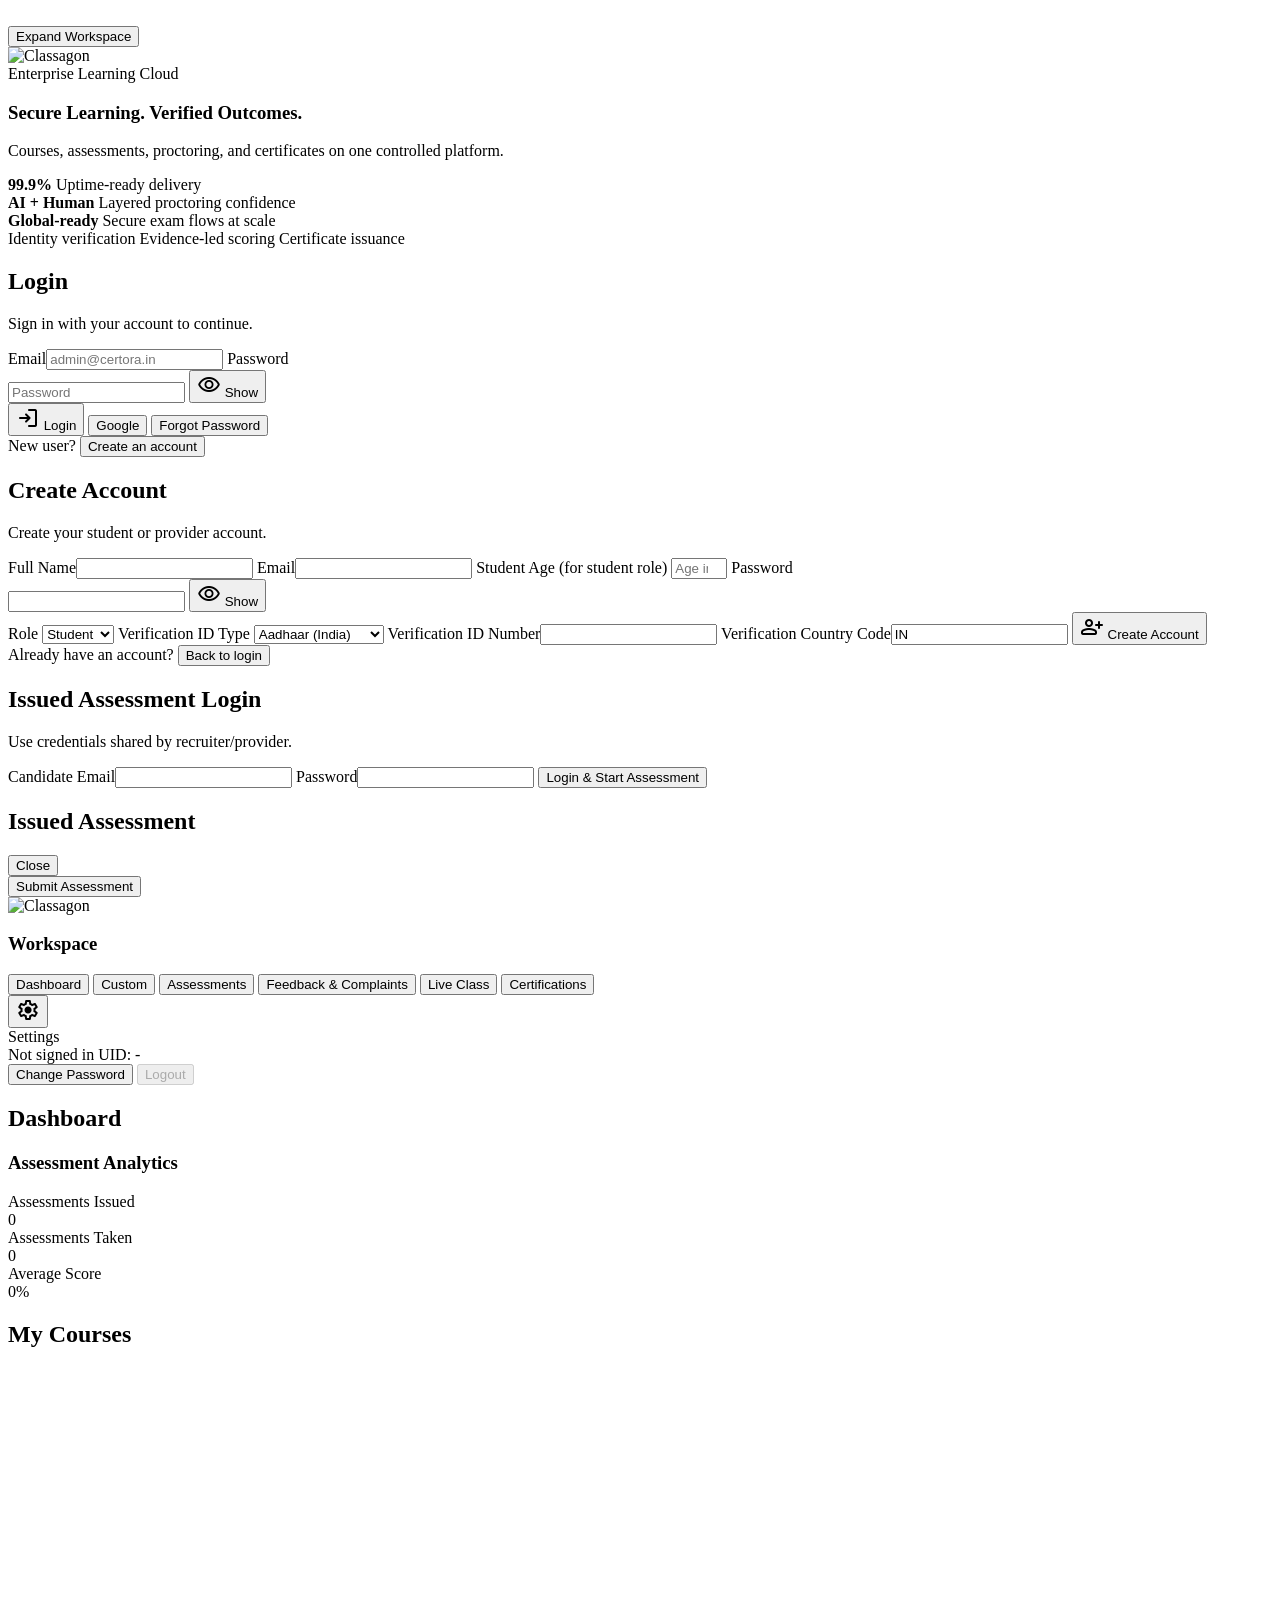
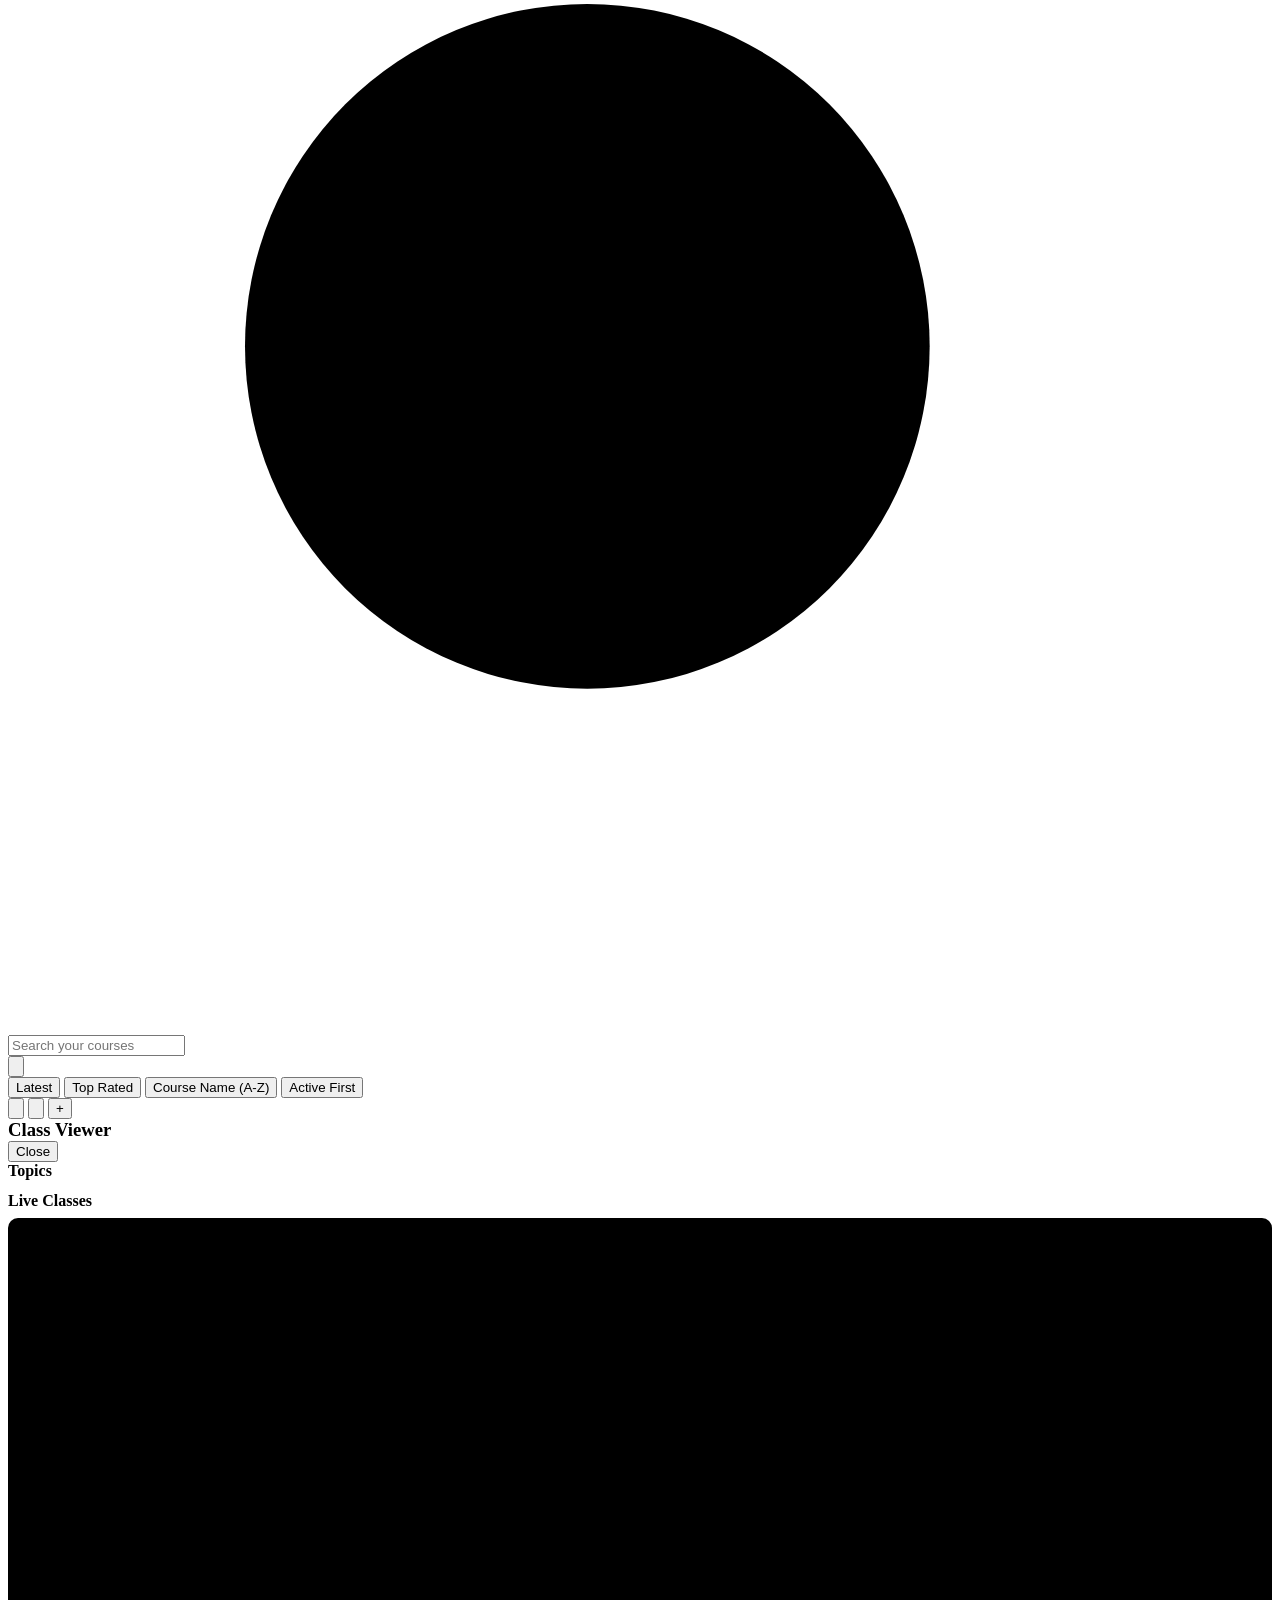
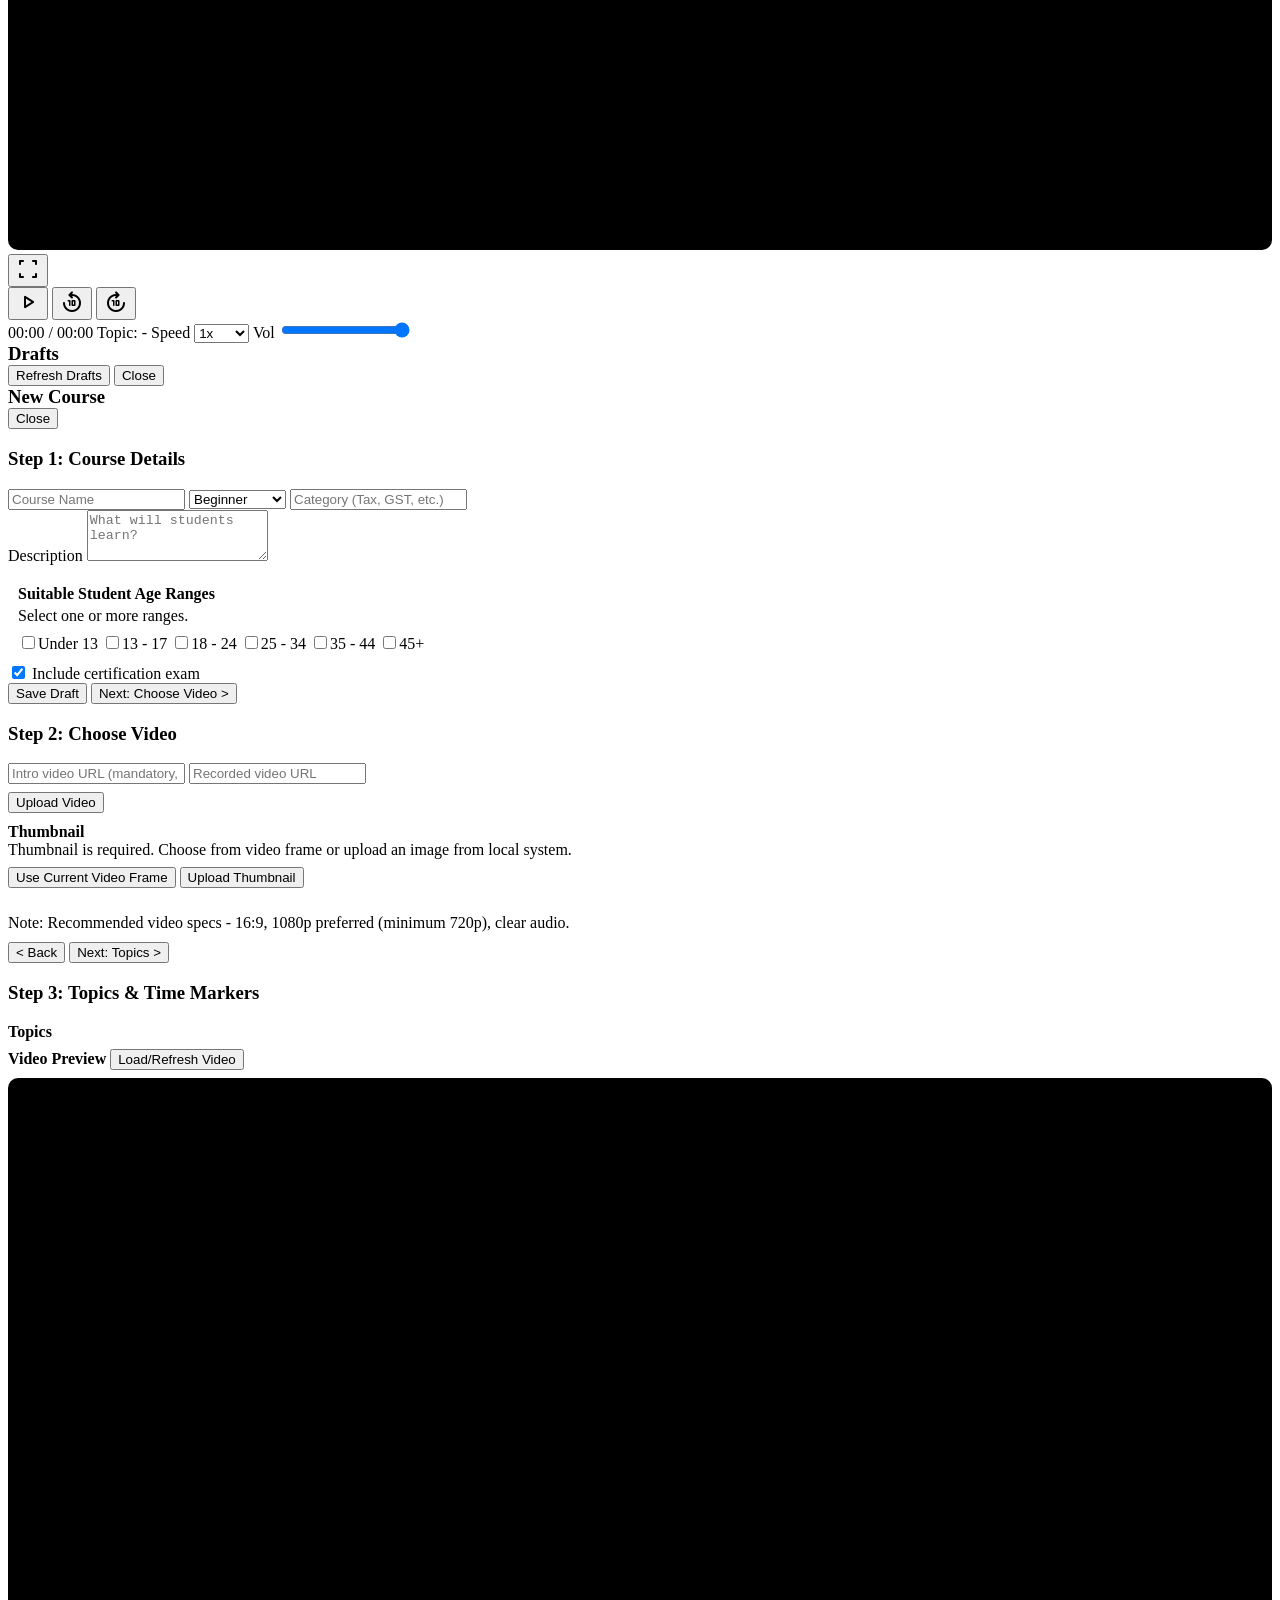
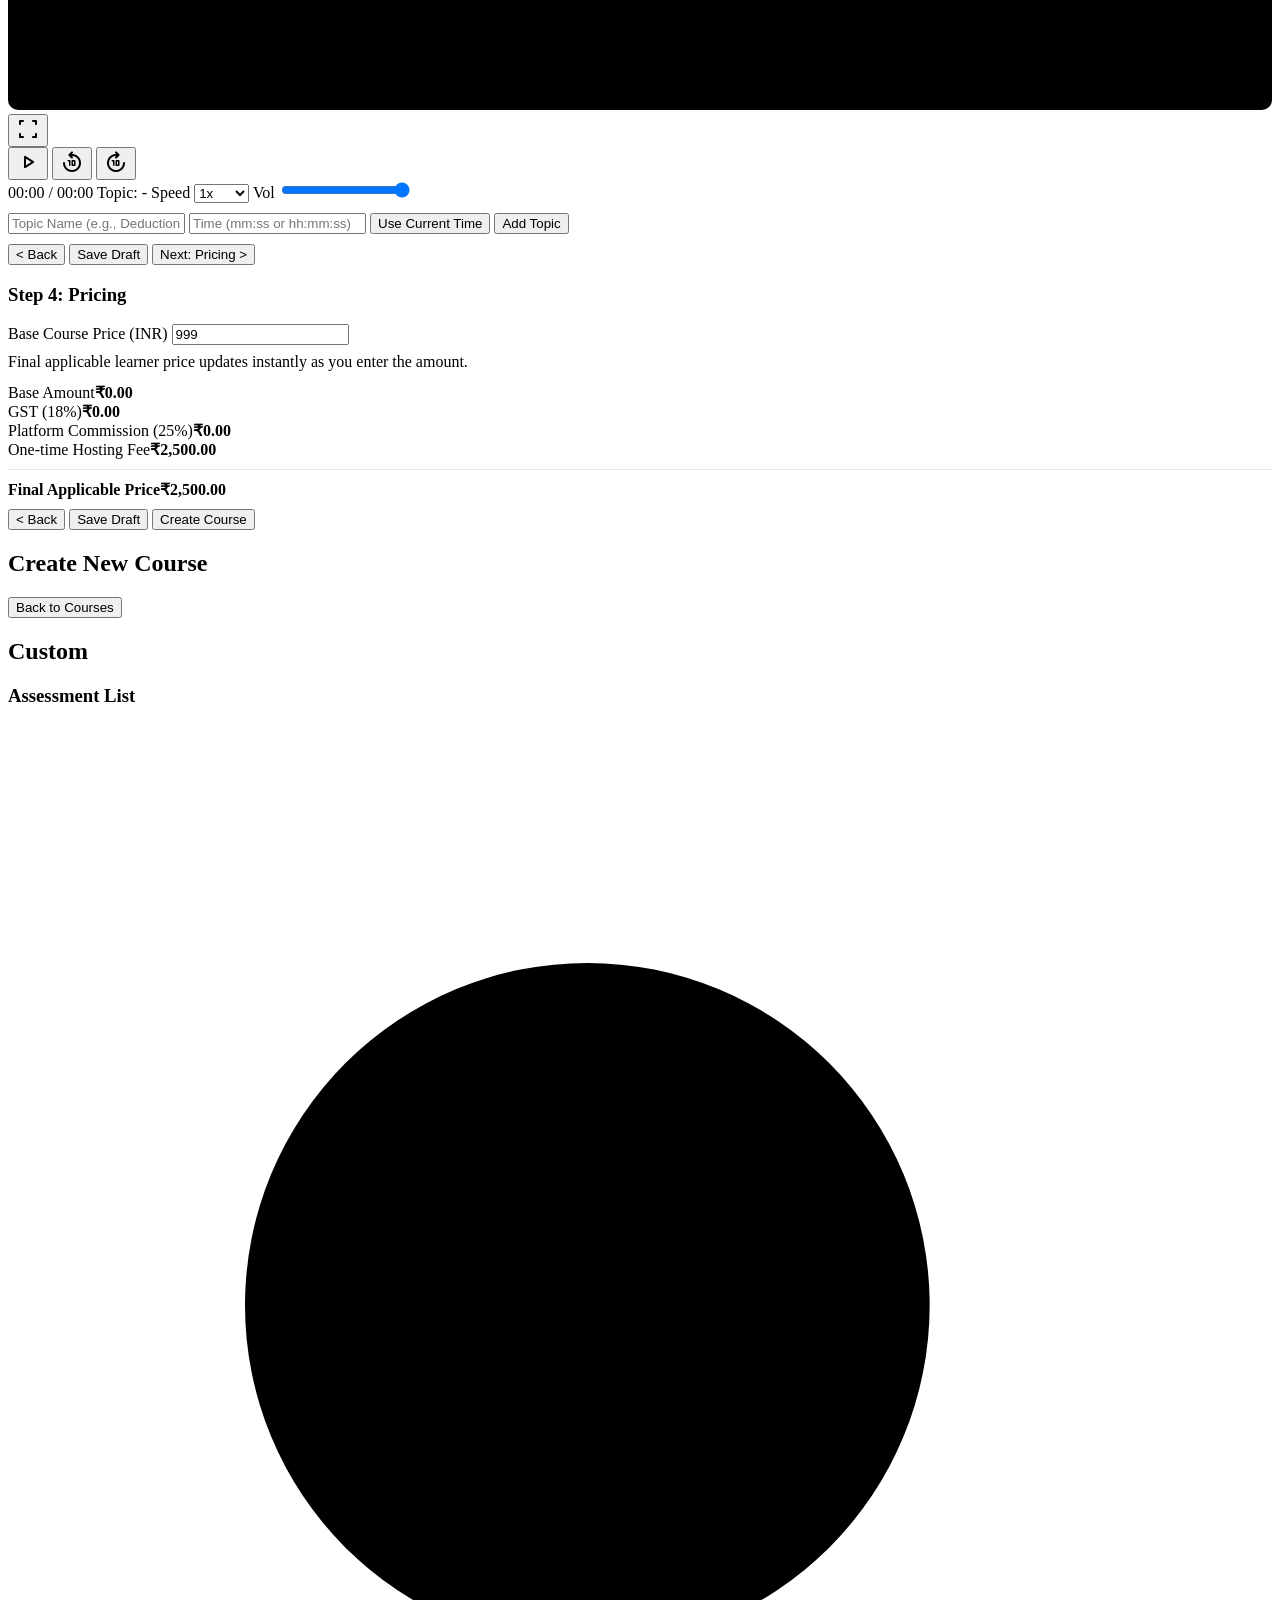
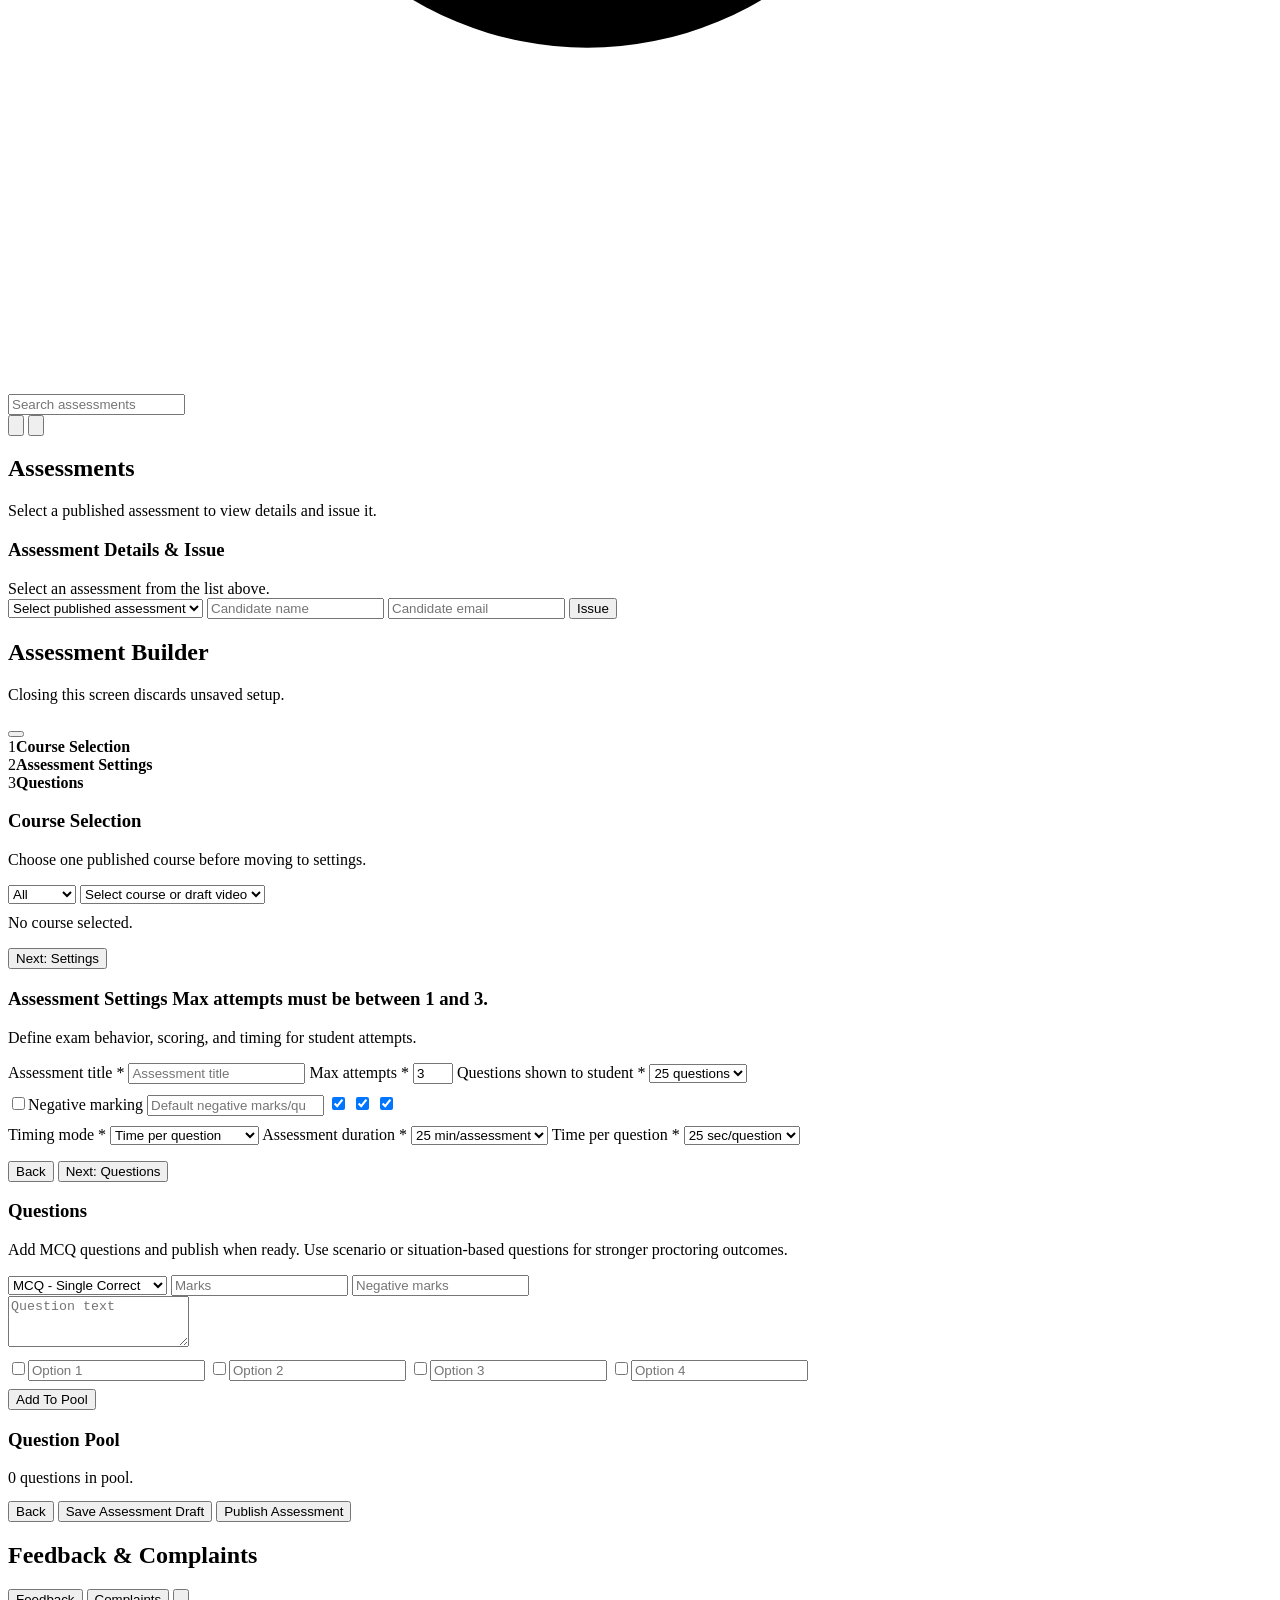
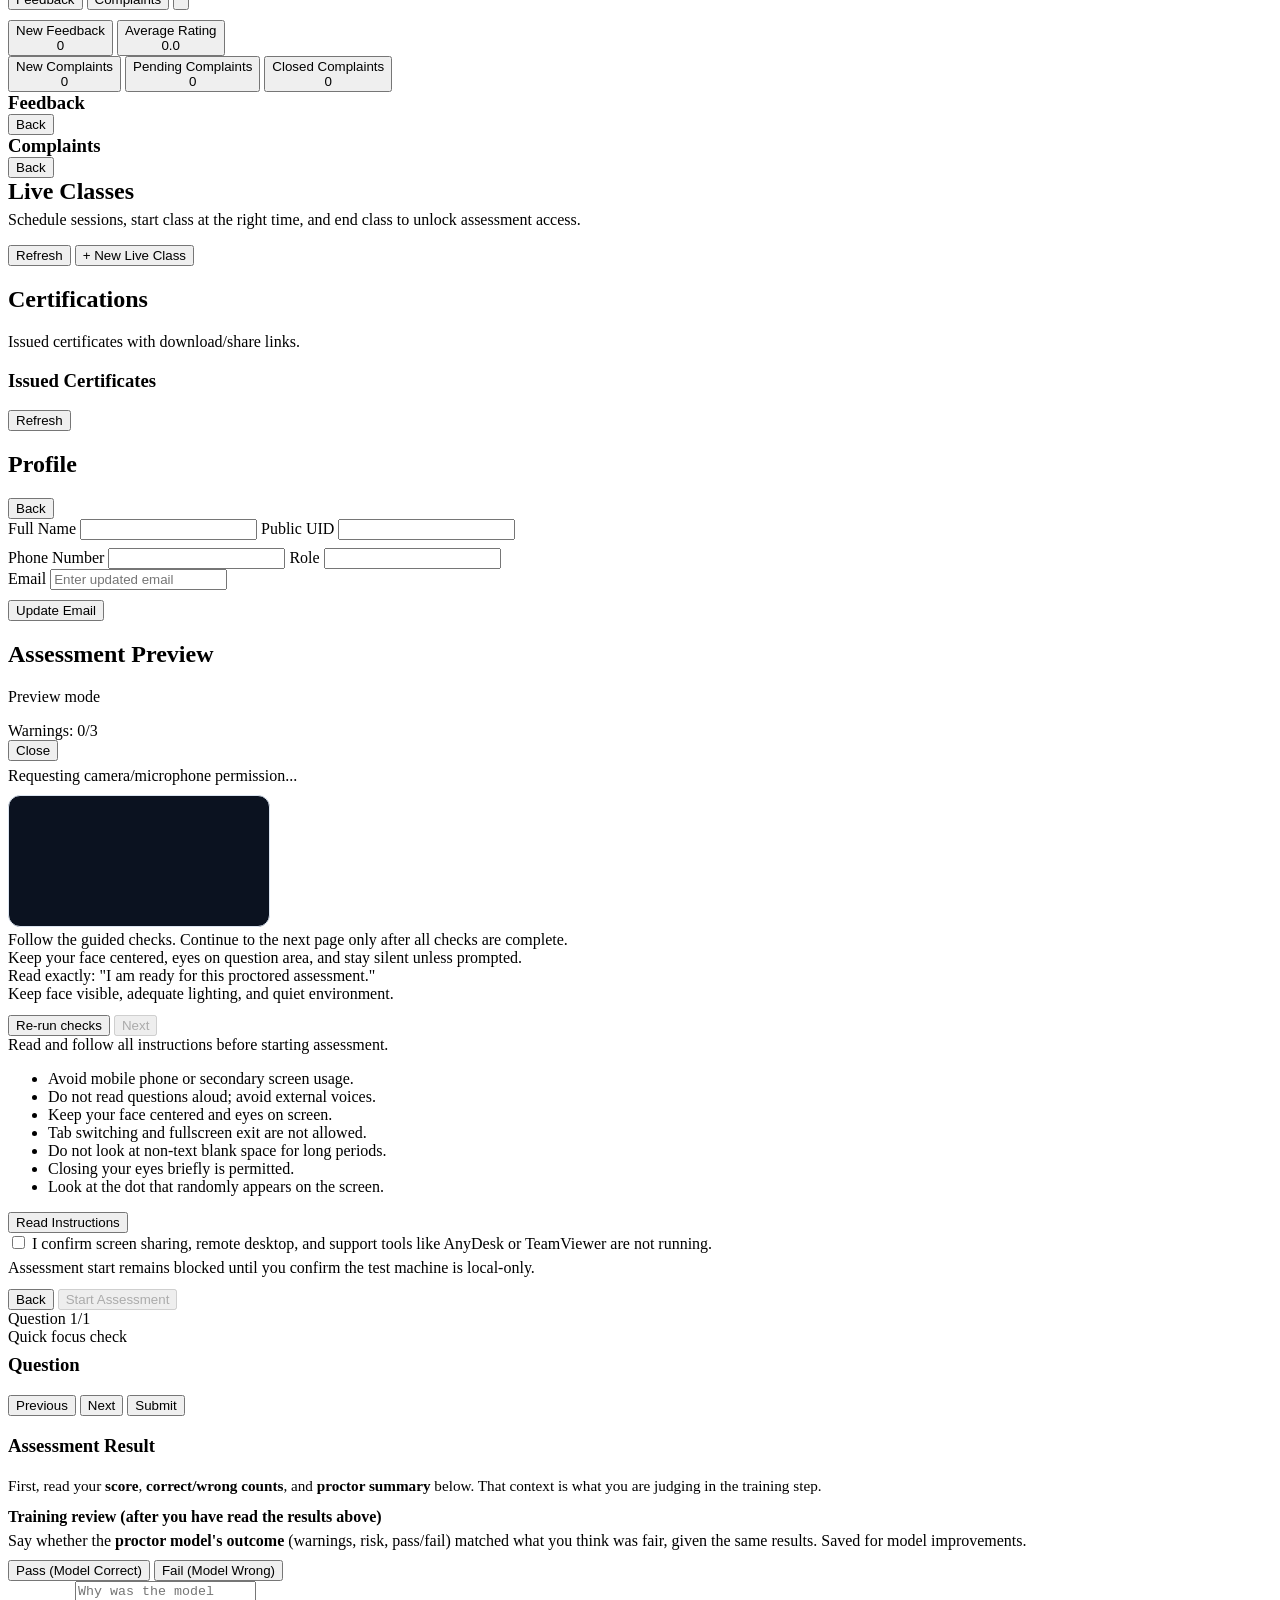
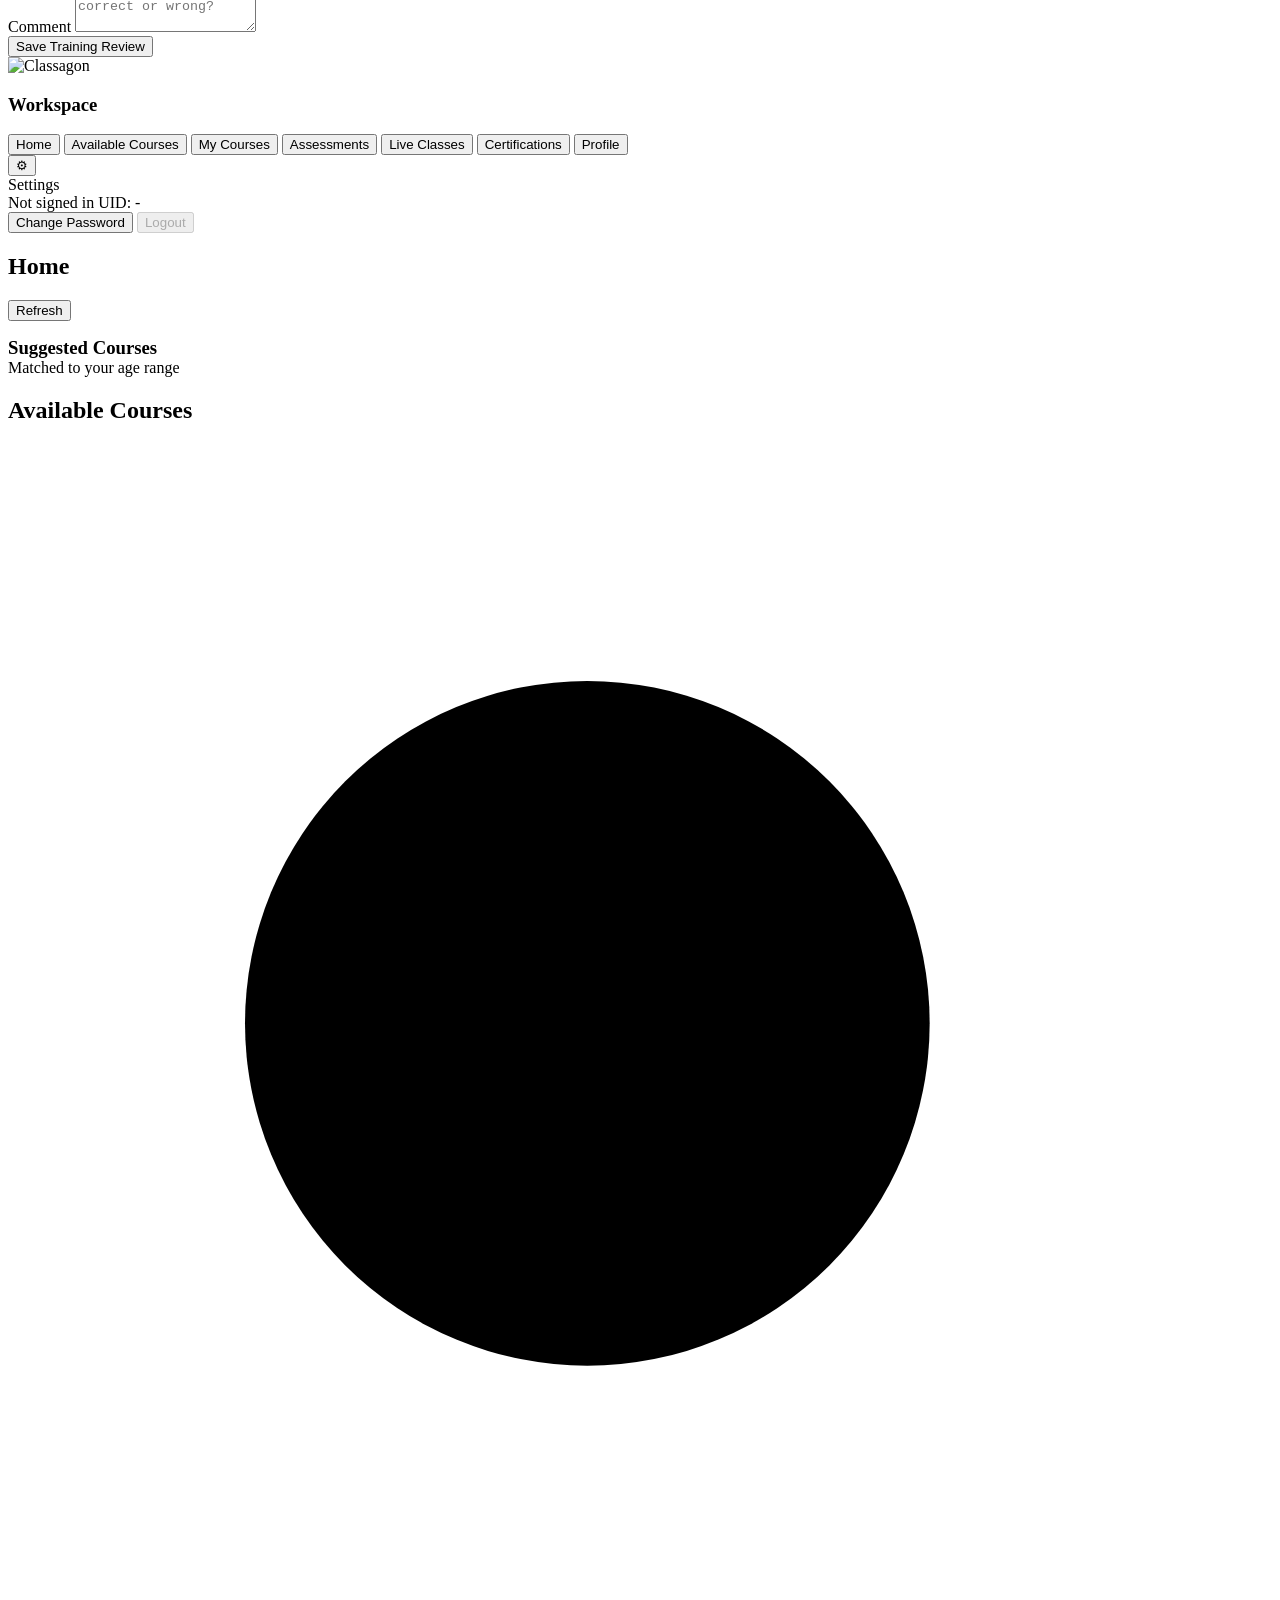
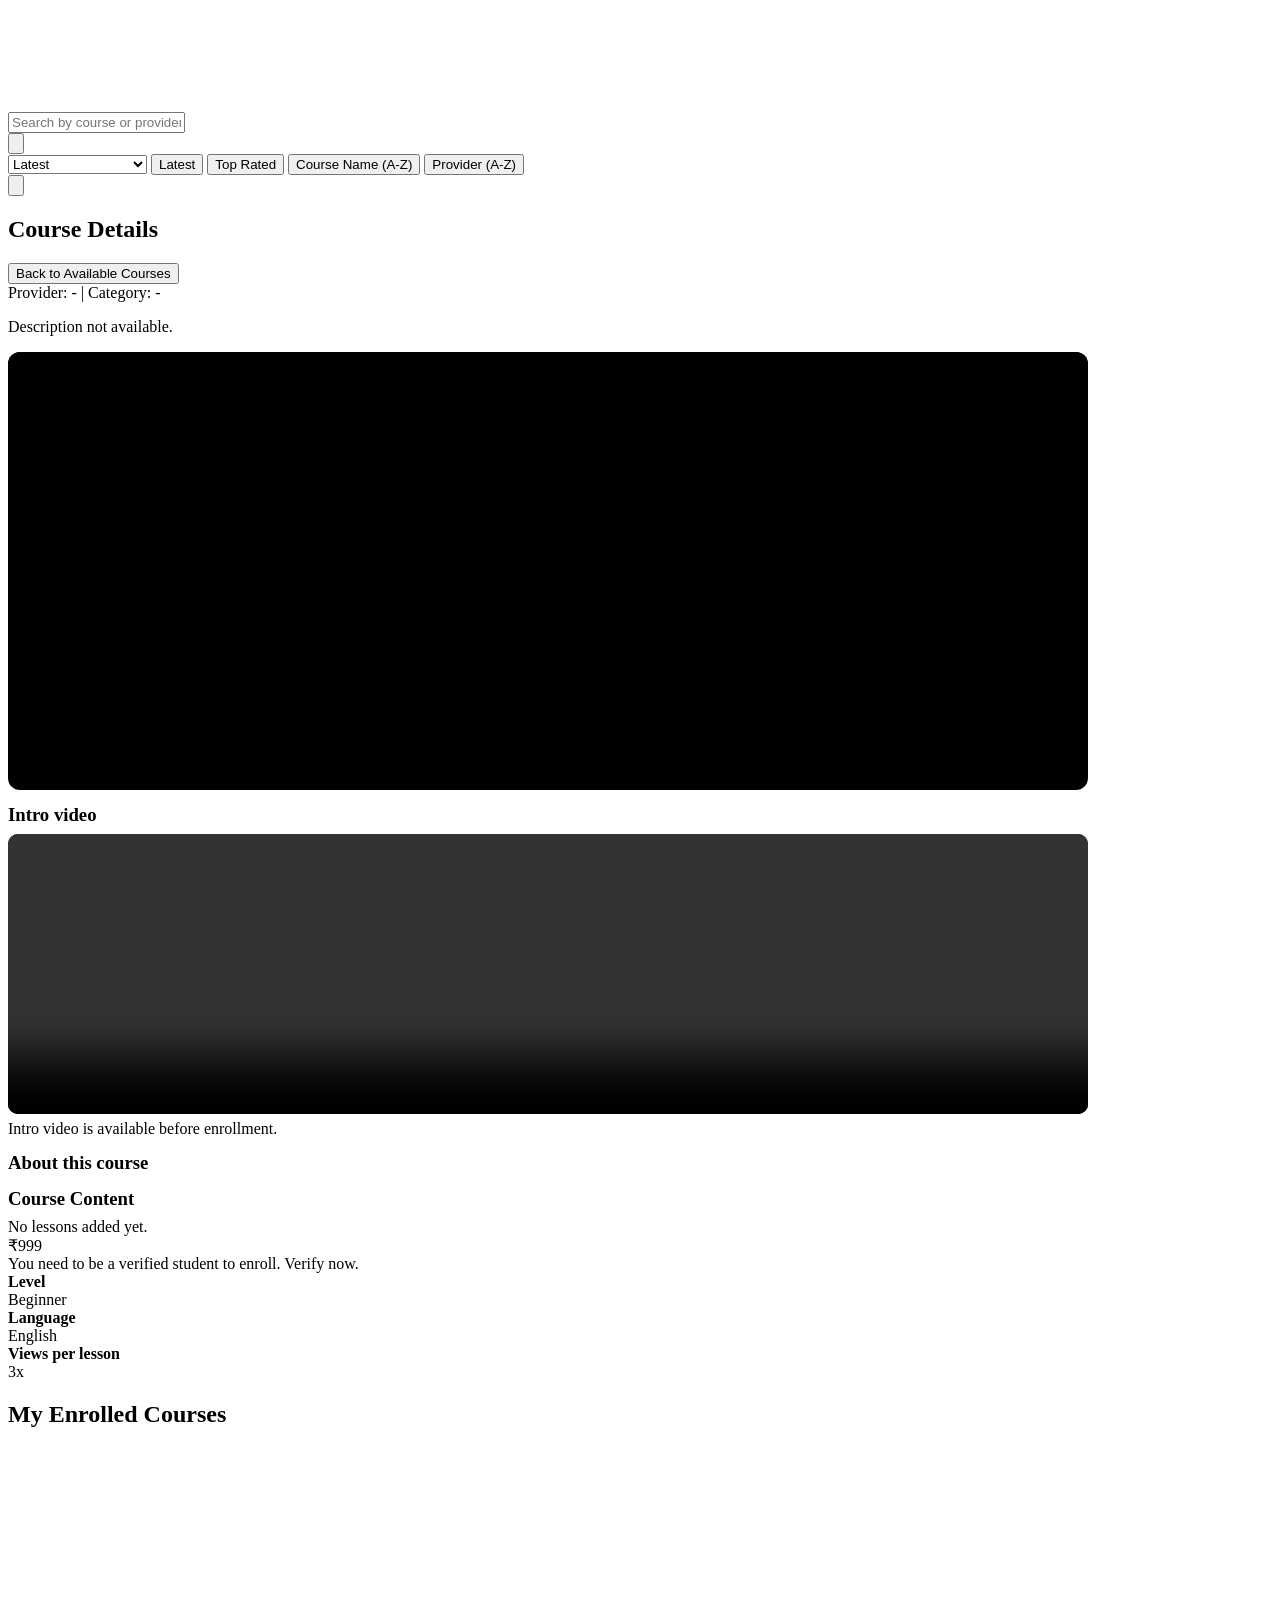
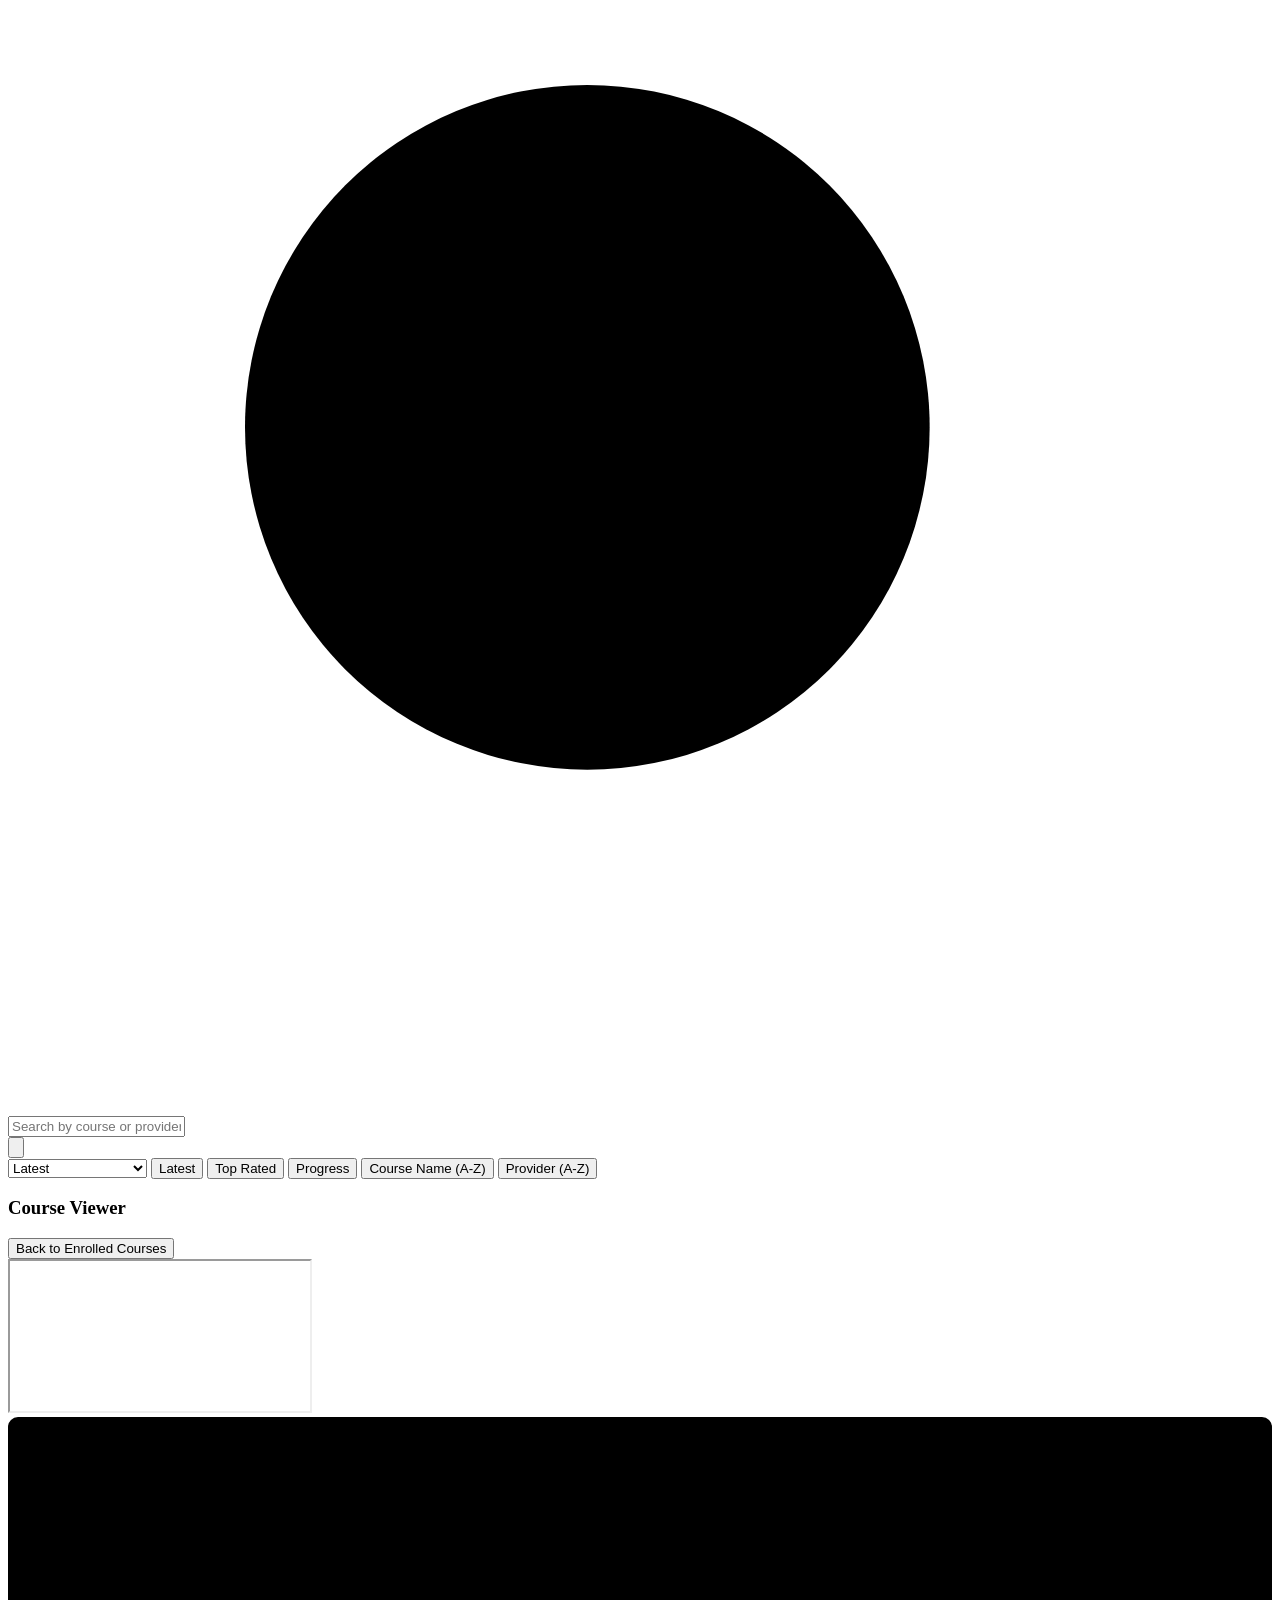
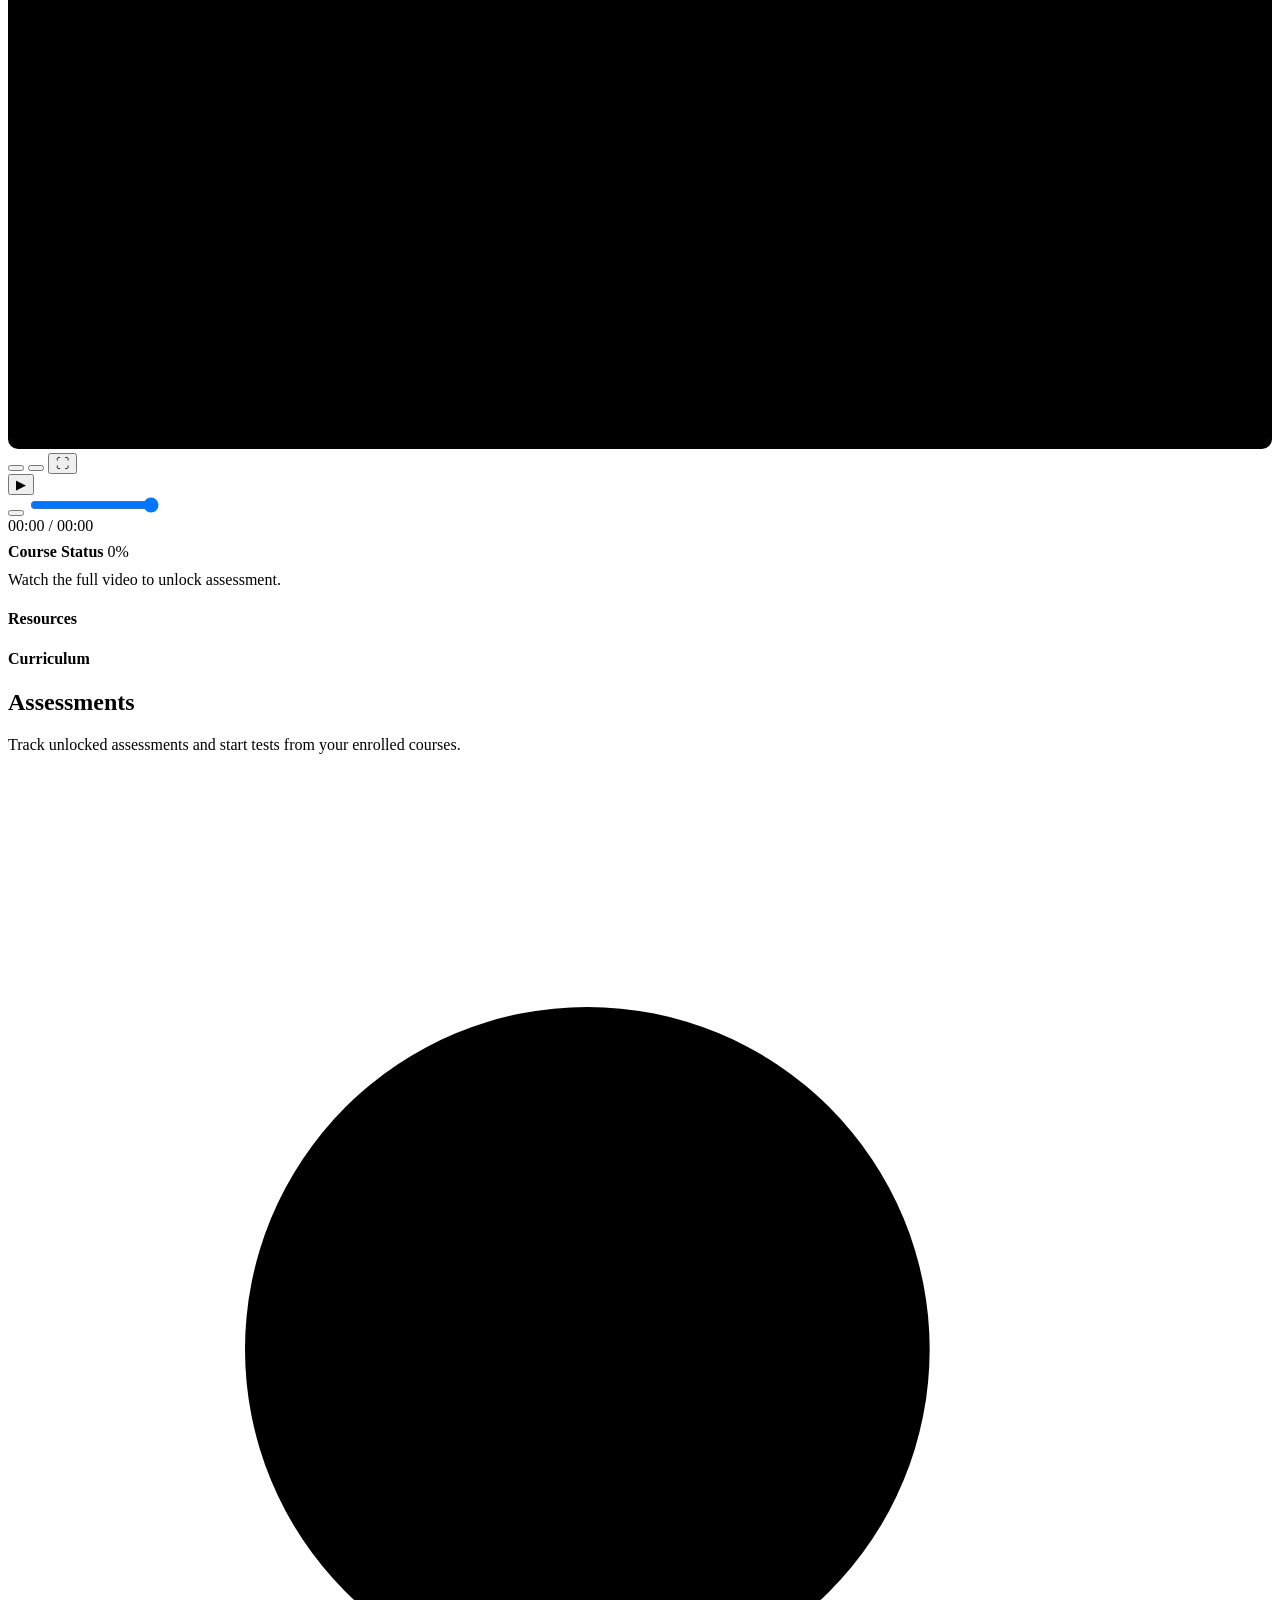
==== commit 0b80d683: "Refine assessment workspace flow with list-detail issuing and 7-day one-time credentials" ====
--- a/app/web/index.html
+++ b/app/web/index.html
@@ -169,7 +169,6 @@
       <section class="panel content" id="provider-view-home">
         <h2>Dashboard</h2>
         <h3>Assessment Analytics</h3>
-        <div id="providerHomeStats" class="stats"></div>
         <div class="stats">
           <div class="stat-card"><div class="stat-title">Assessments Issued</div><div id="issuedCountStat" class="stat-value">0</div></div>
           <div class="stat-card"><div class="stat-title">Assessments Taken</div><div id="takenCountStat" class="stat-value">0</div></div>
@@ -436,7 +435,6 @@
 
       <section class="panel content hidden" id="provider-view-assessments">
         <h2>Custom</h2>
-        <p class="muted">Build MCQ assessments with pooled questions and random delivery per student attempt.</p>
         <div class="row between provider-assessment-toolbar">
           <h3>Assessment List</h3>
           <div class="row gap-sm provider-course-actions provider-assessment-actions">
@@ -457,9 +455,11 @@
 
       <section class="panel content hidden" id="provider-view-assessment-catalog">
         <h2>Assessments</h2>
-        <p class="muted">Choose published assessments and issue them to candidates.</p>
+        <p class="muted">Select a published assessment to view details and issue it.</p>
+        <div id="assessmentCatalogList" class="list"></div>
         <div class="item">
-          <h3>Issue Assessment</h3>
+          <h3>Assessment Details & Issue</h3>
+          <div id="assessmentCatalogDetail" class="meta">Select an assessment from the list above.</div>
           <div class="row wrap gap-sm">
             <select id="issueExamSelect" class="filter">
               <option value="">Select published assessment</option>
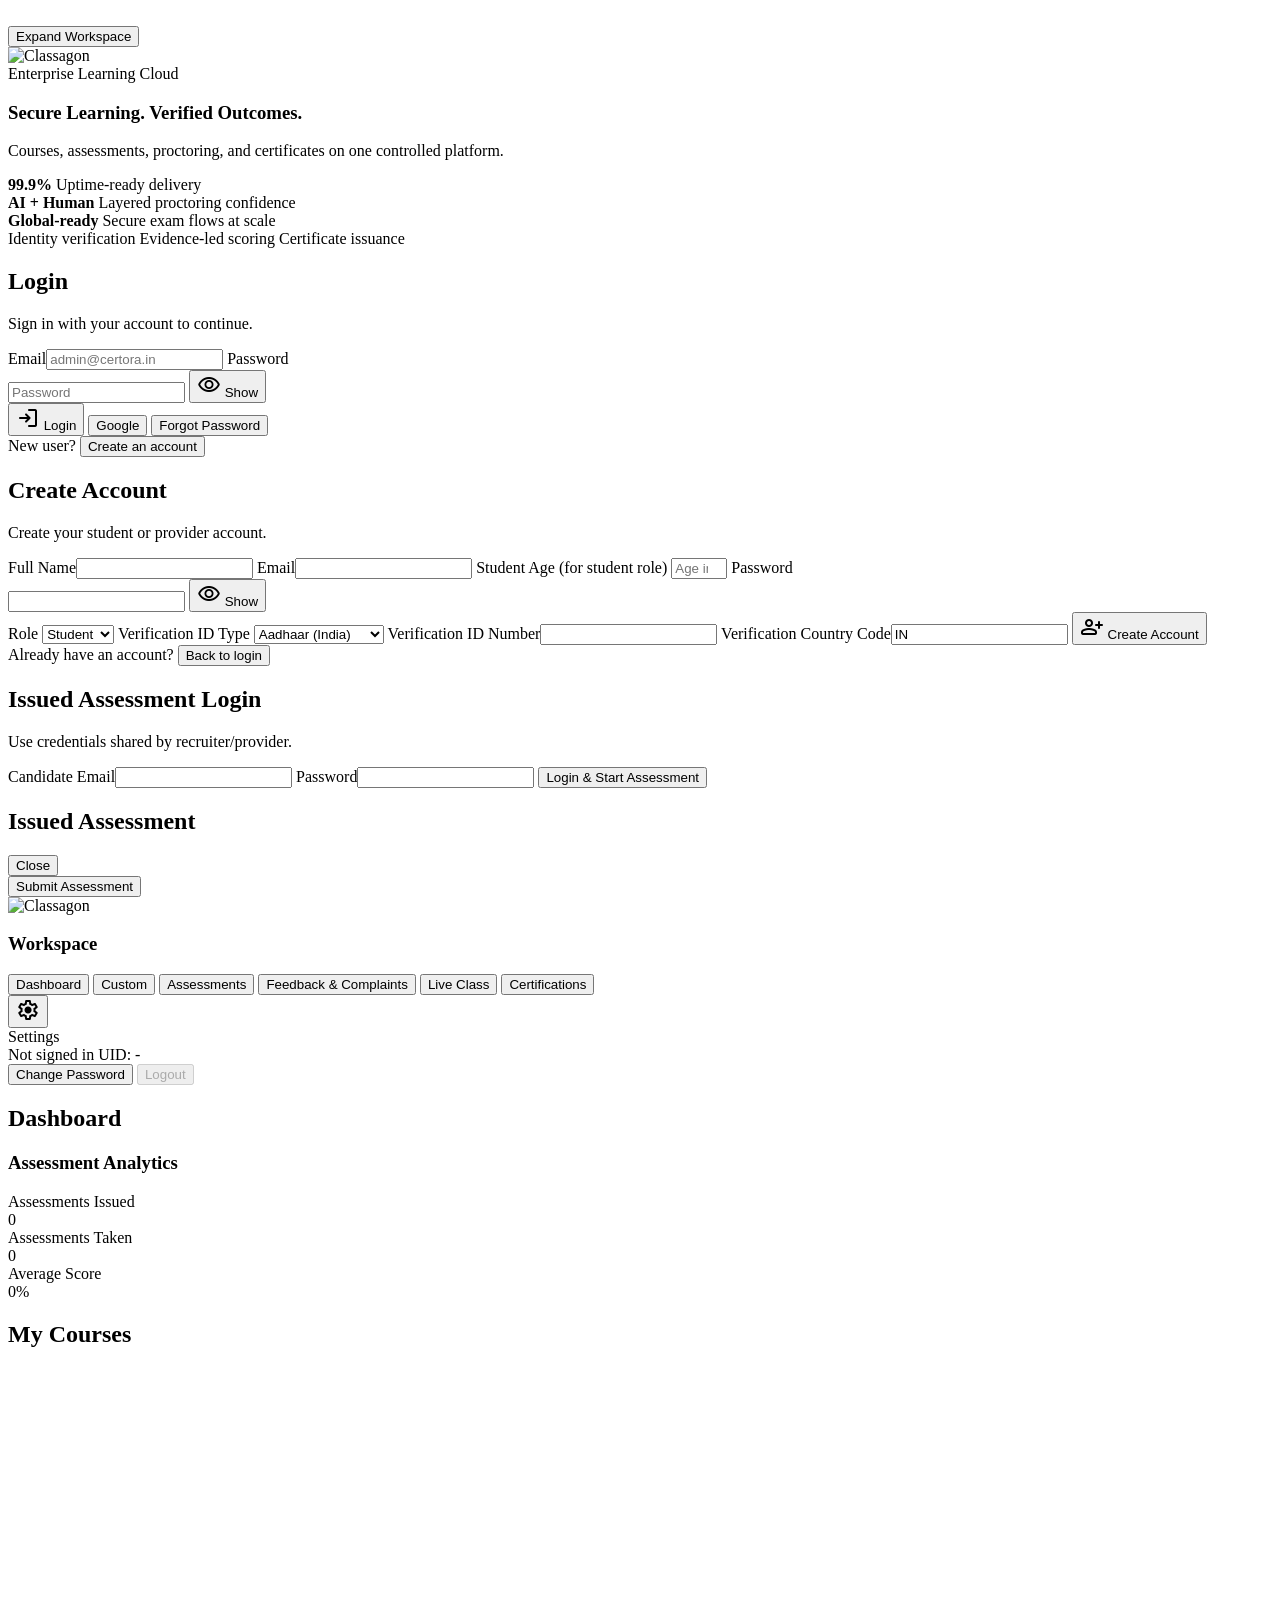
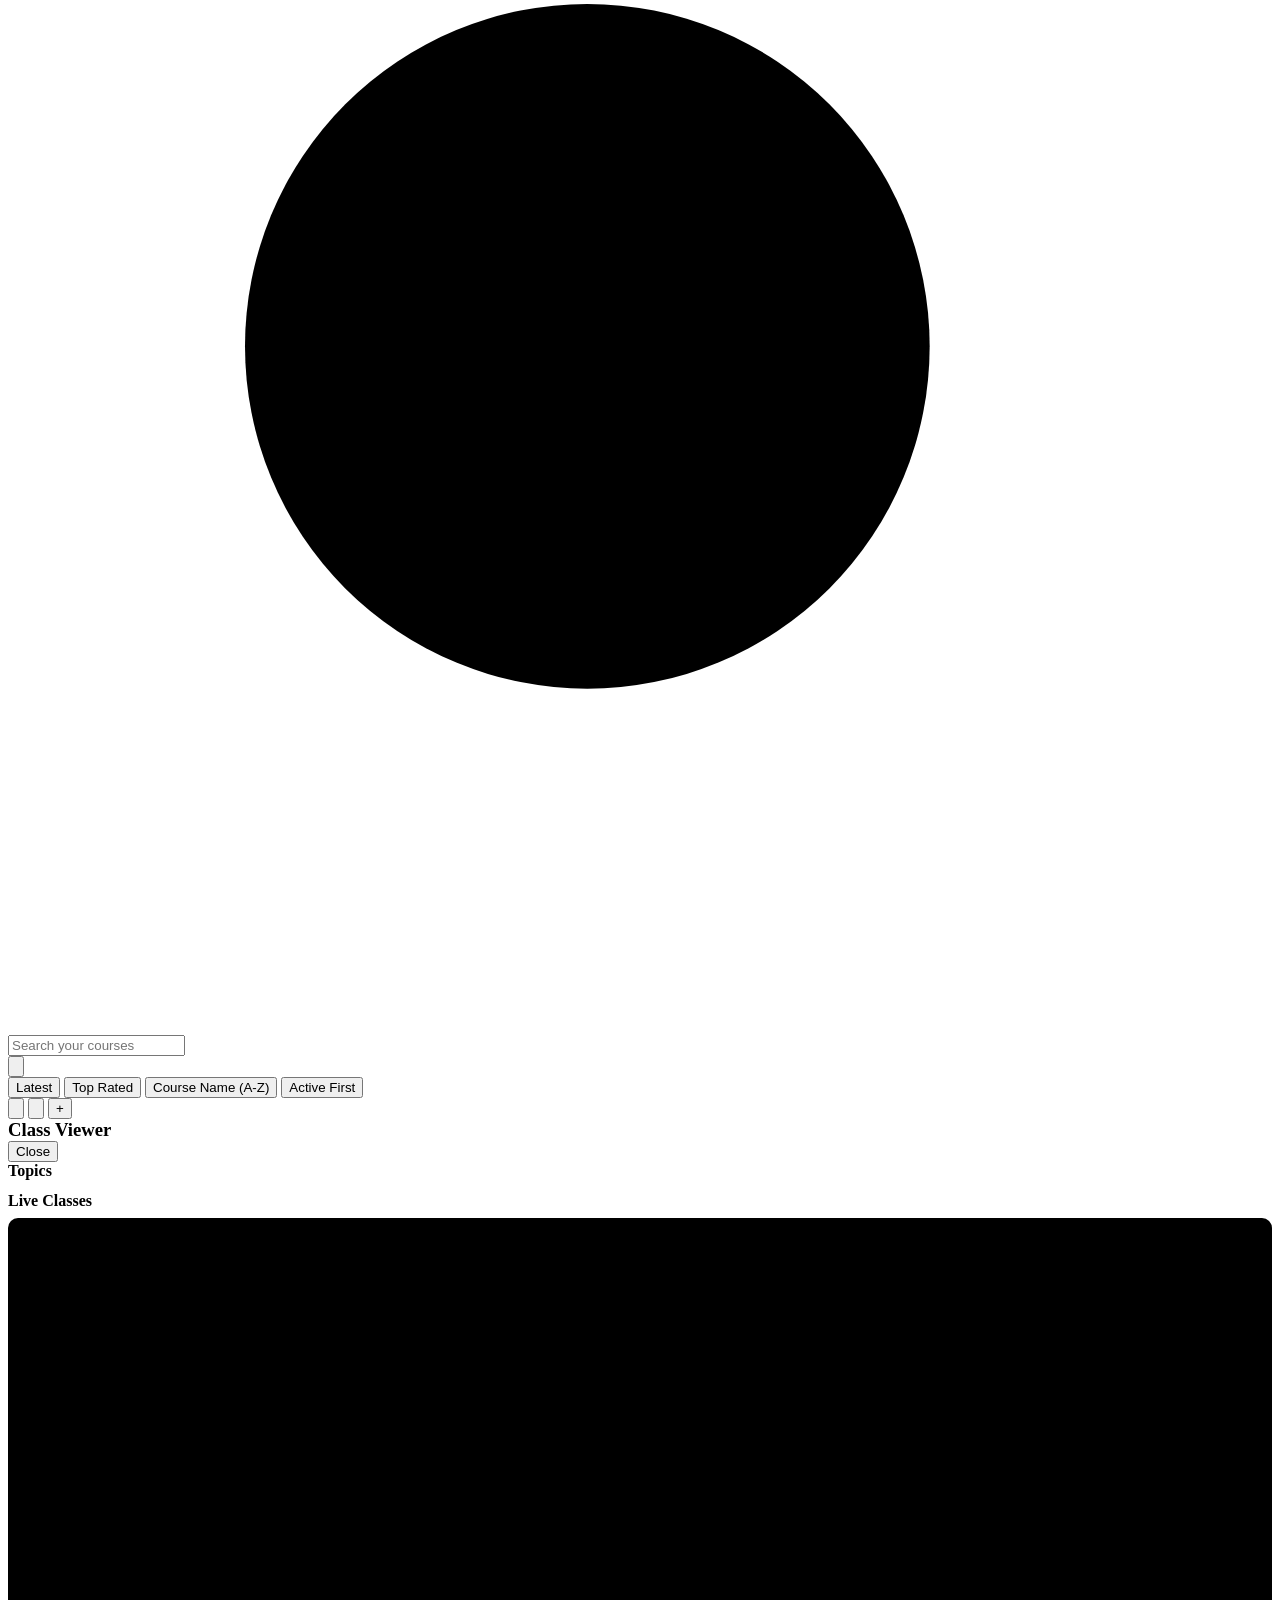
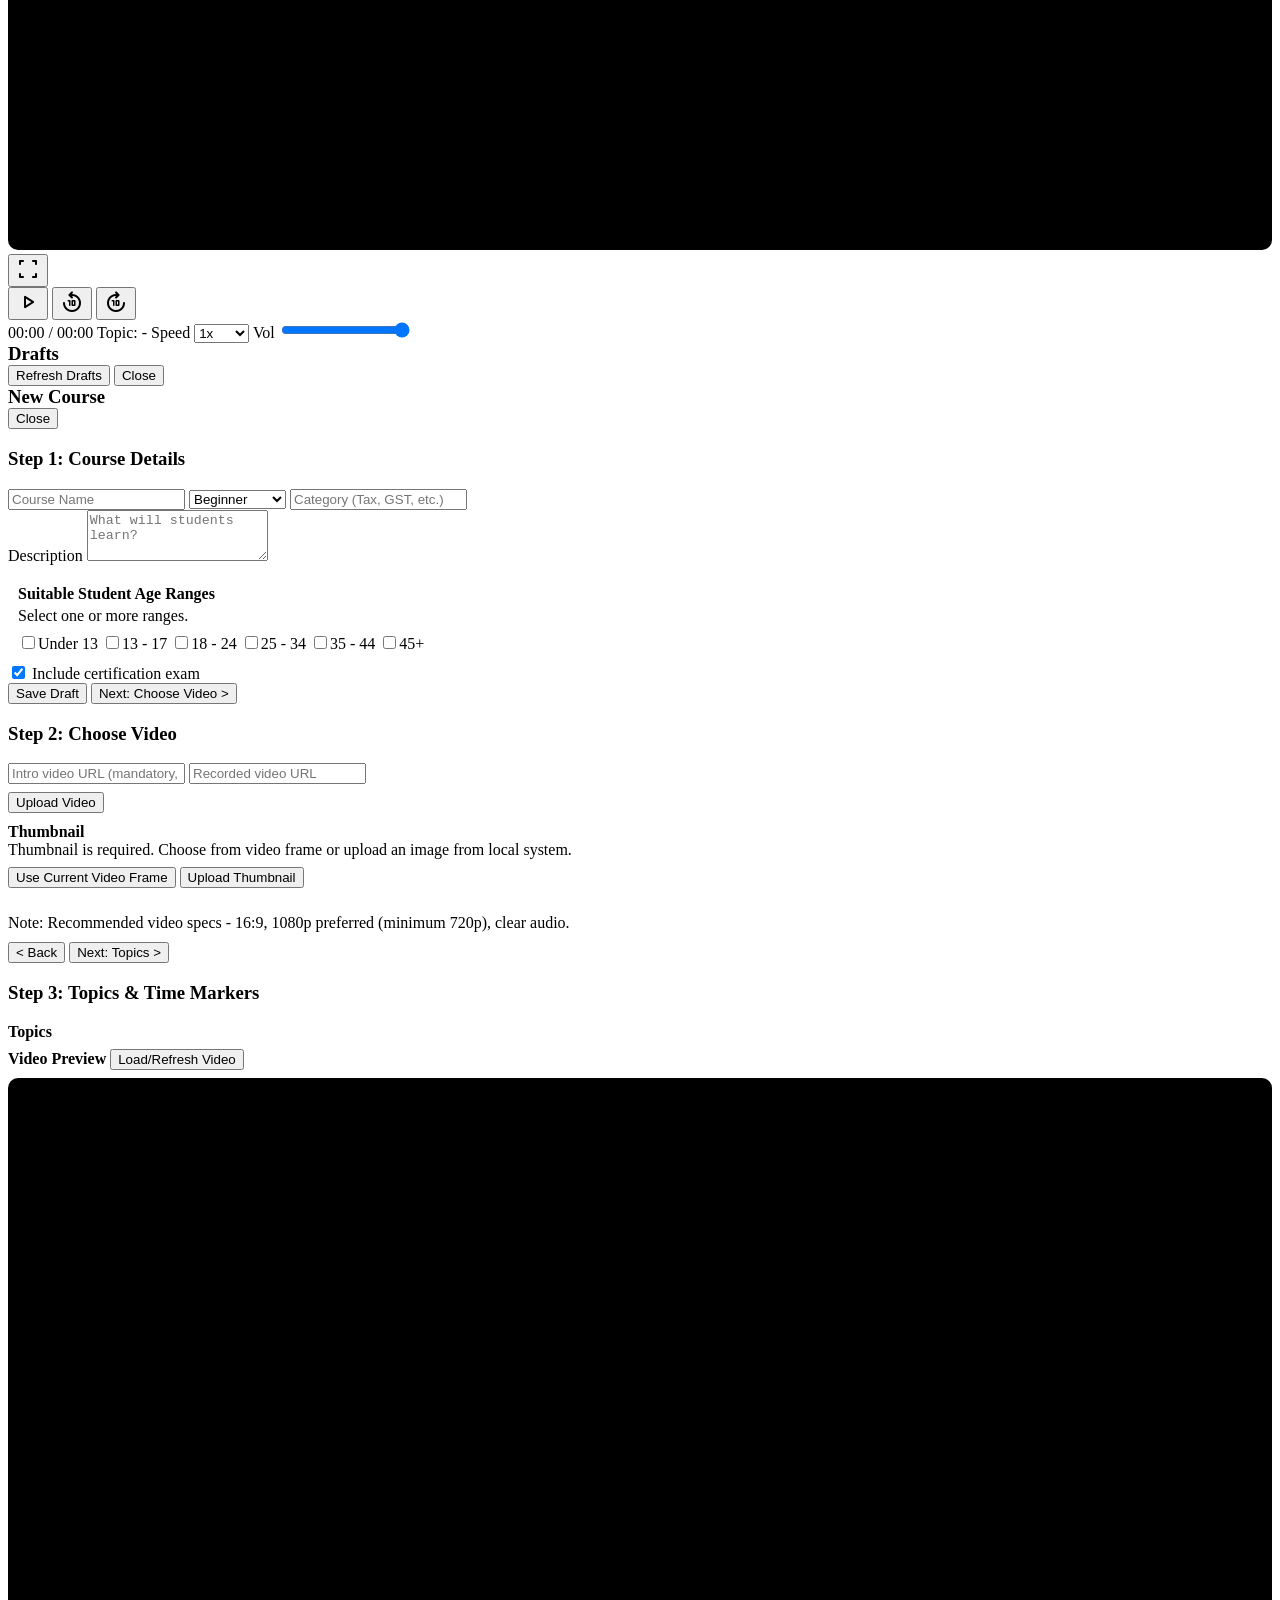
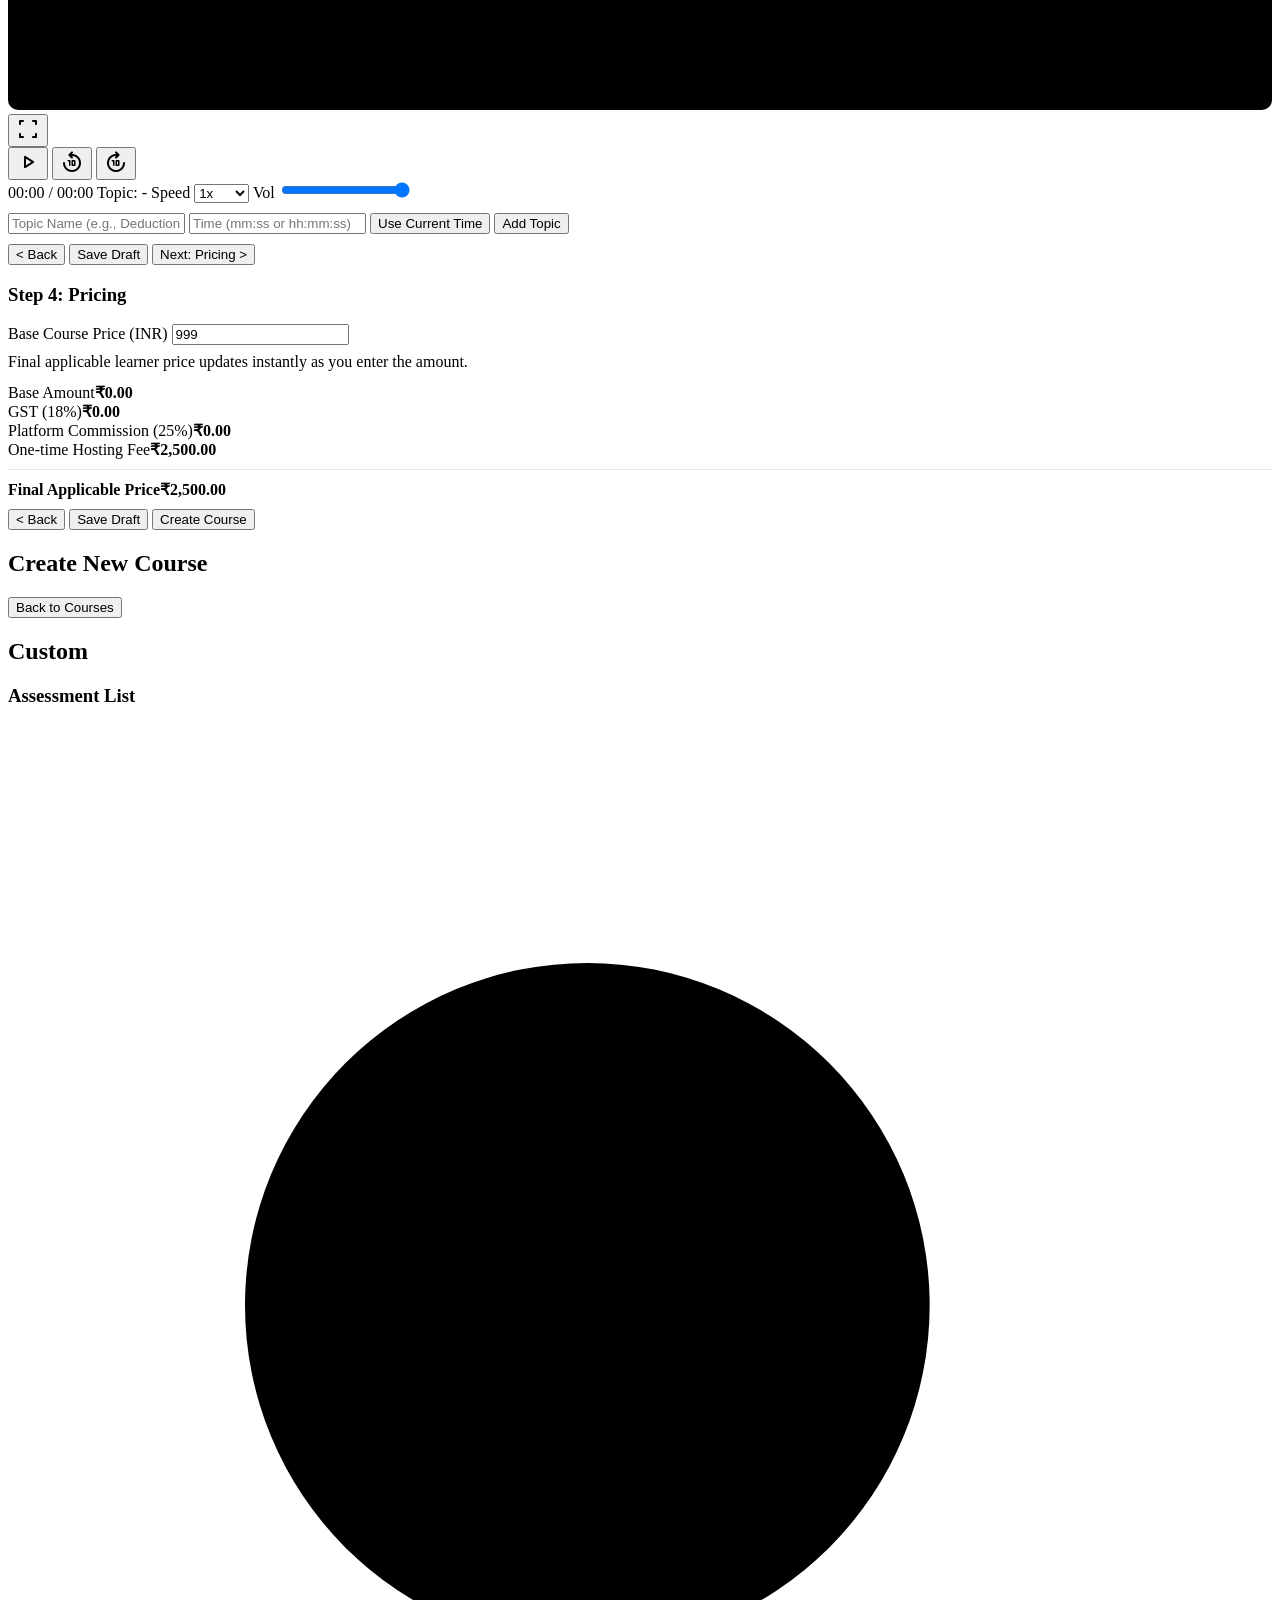
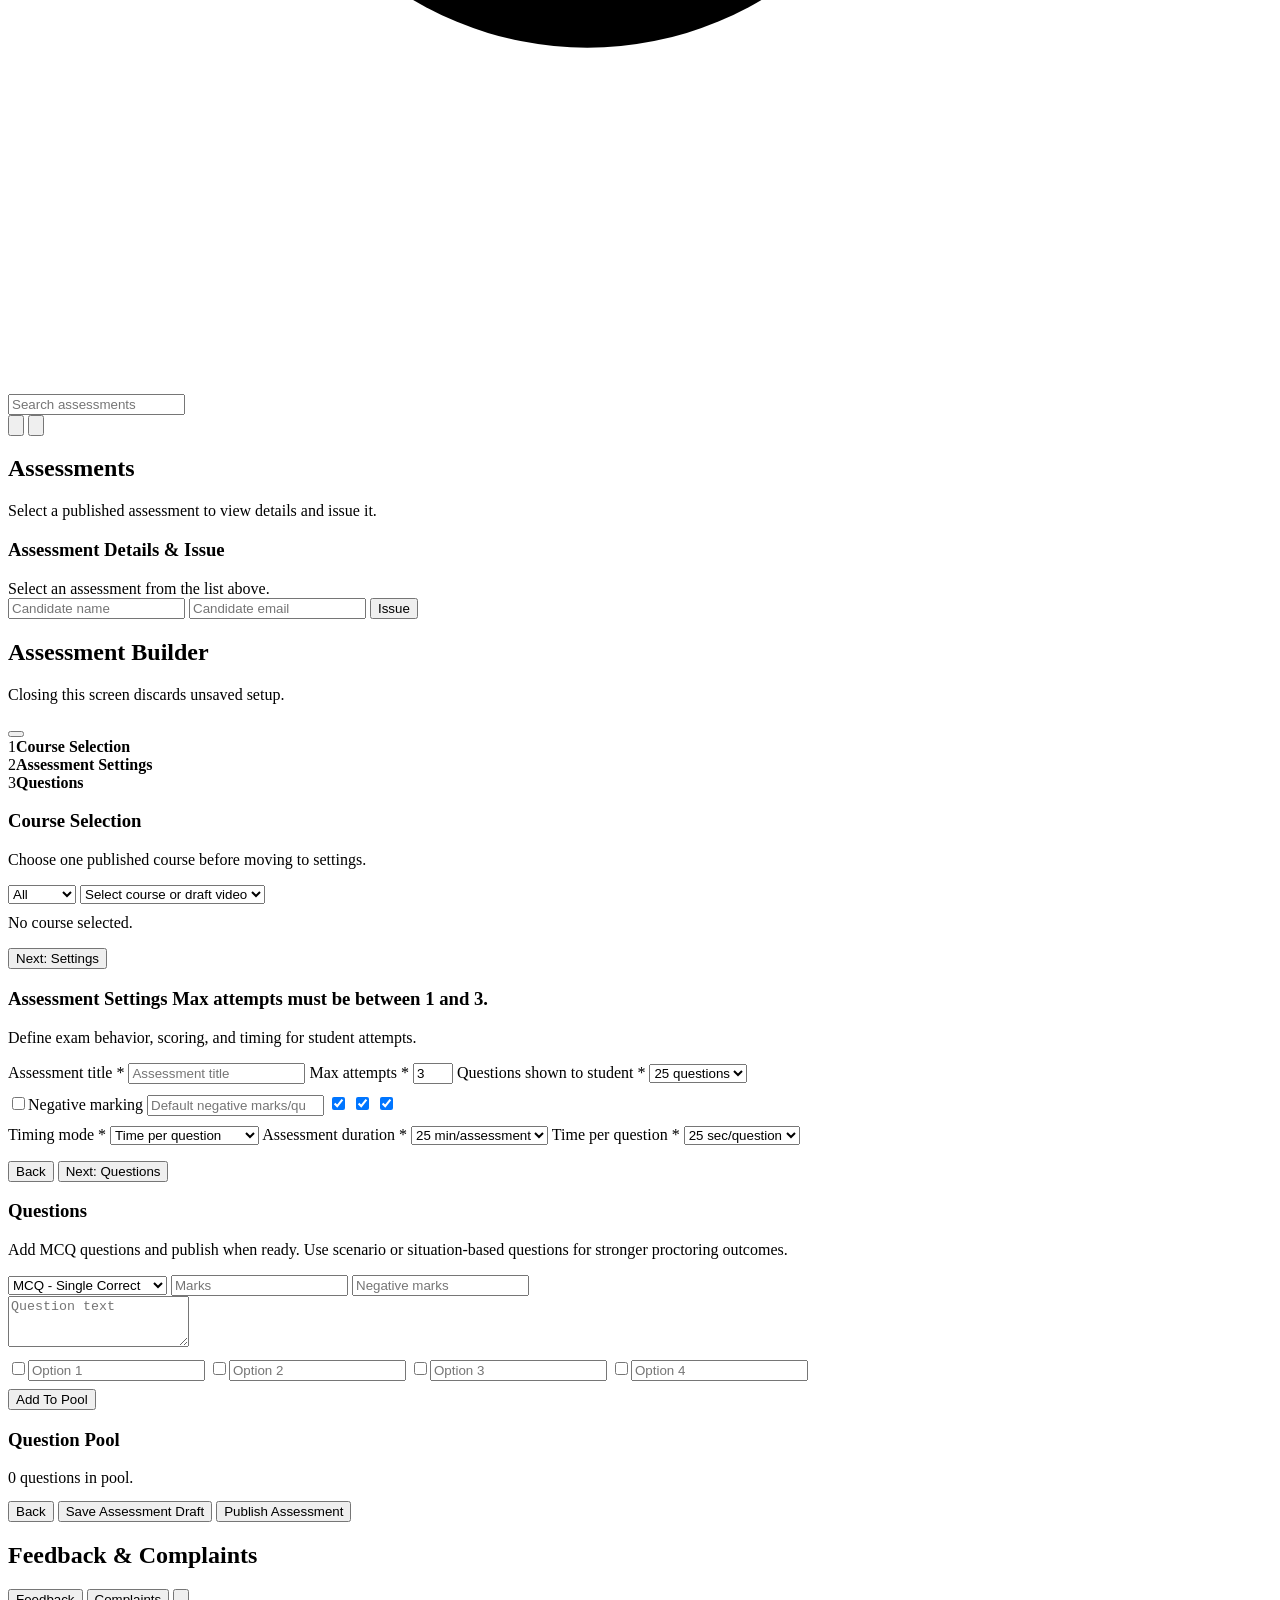
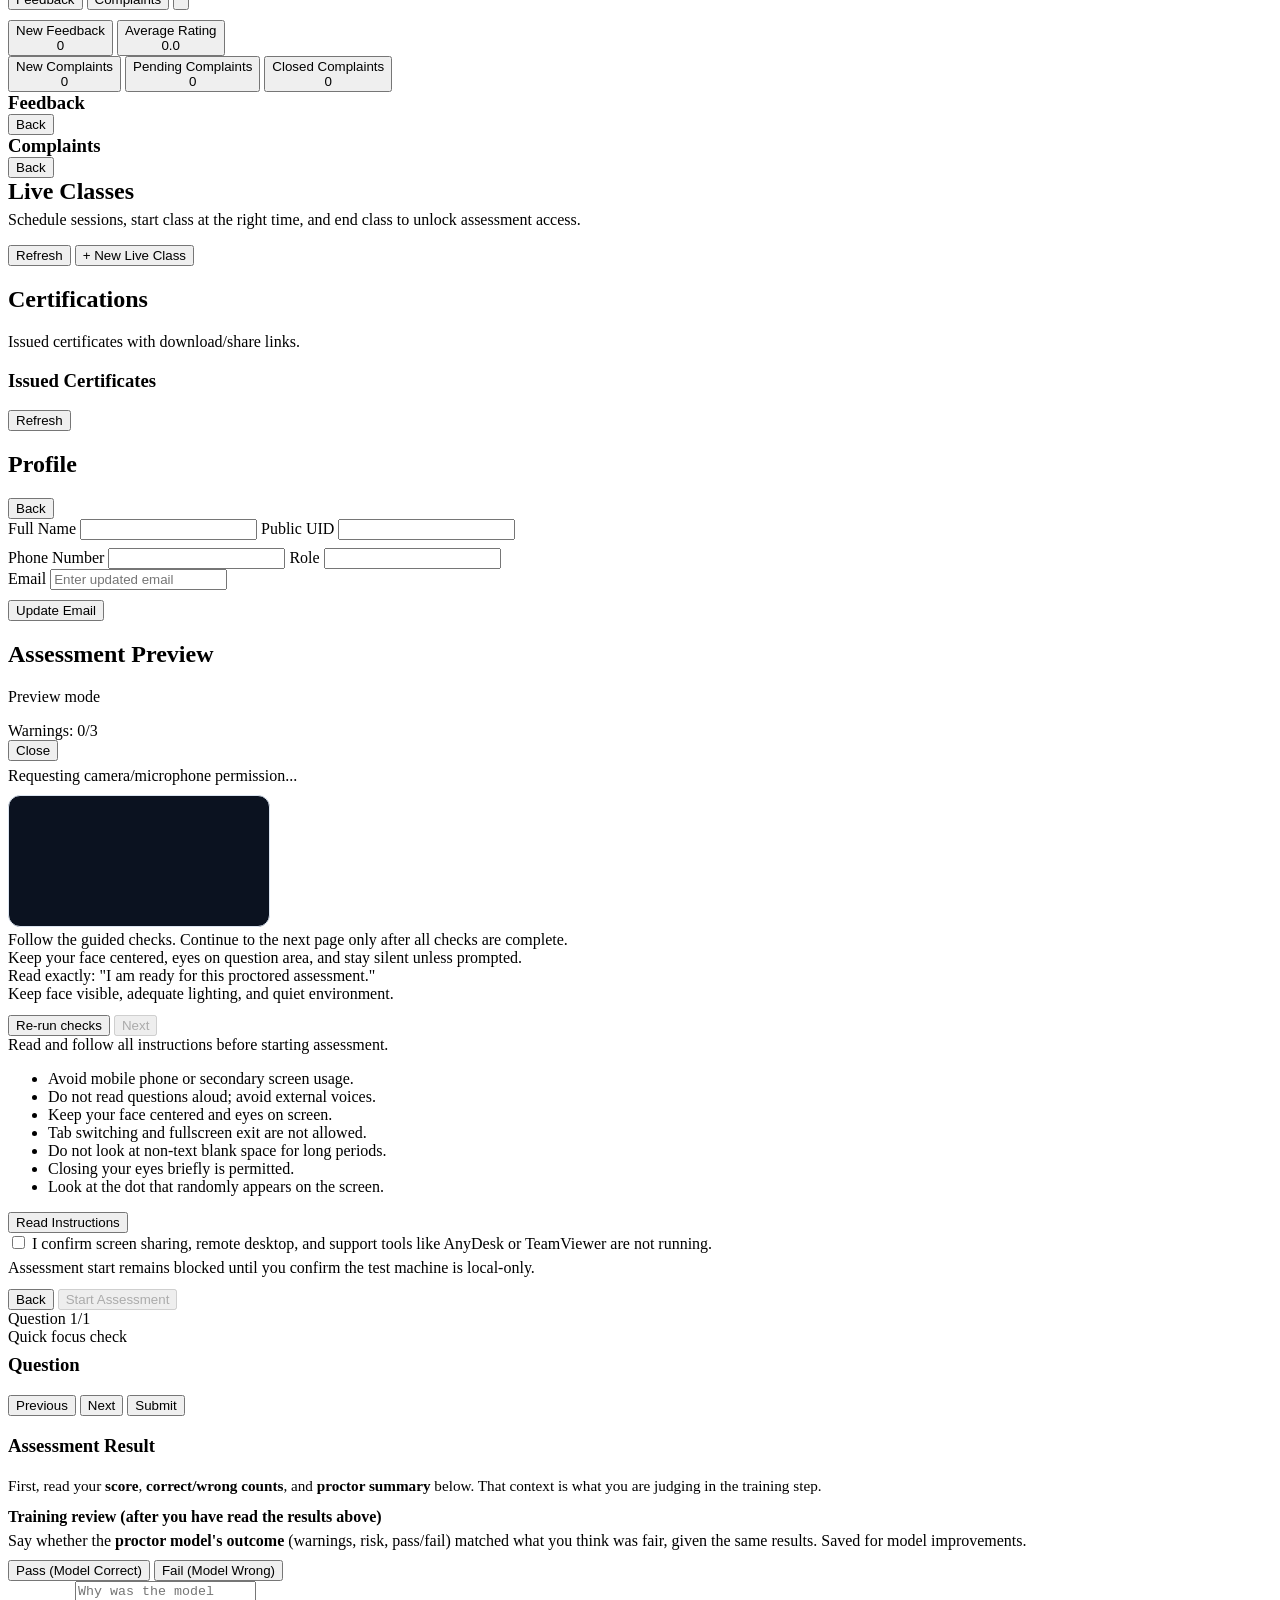
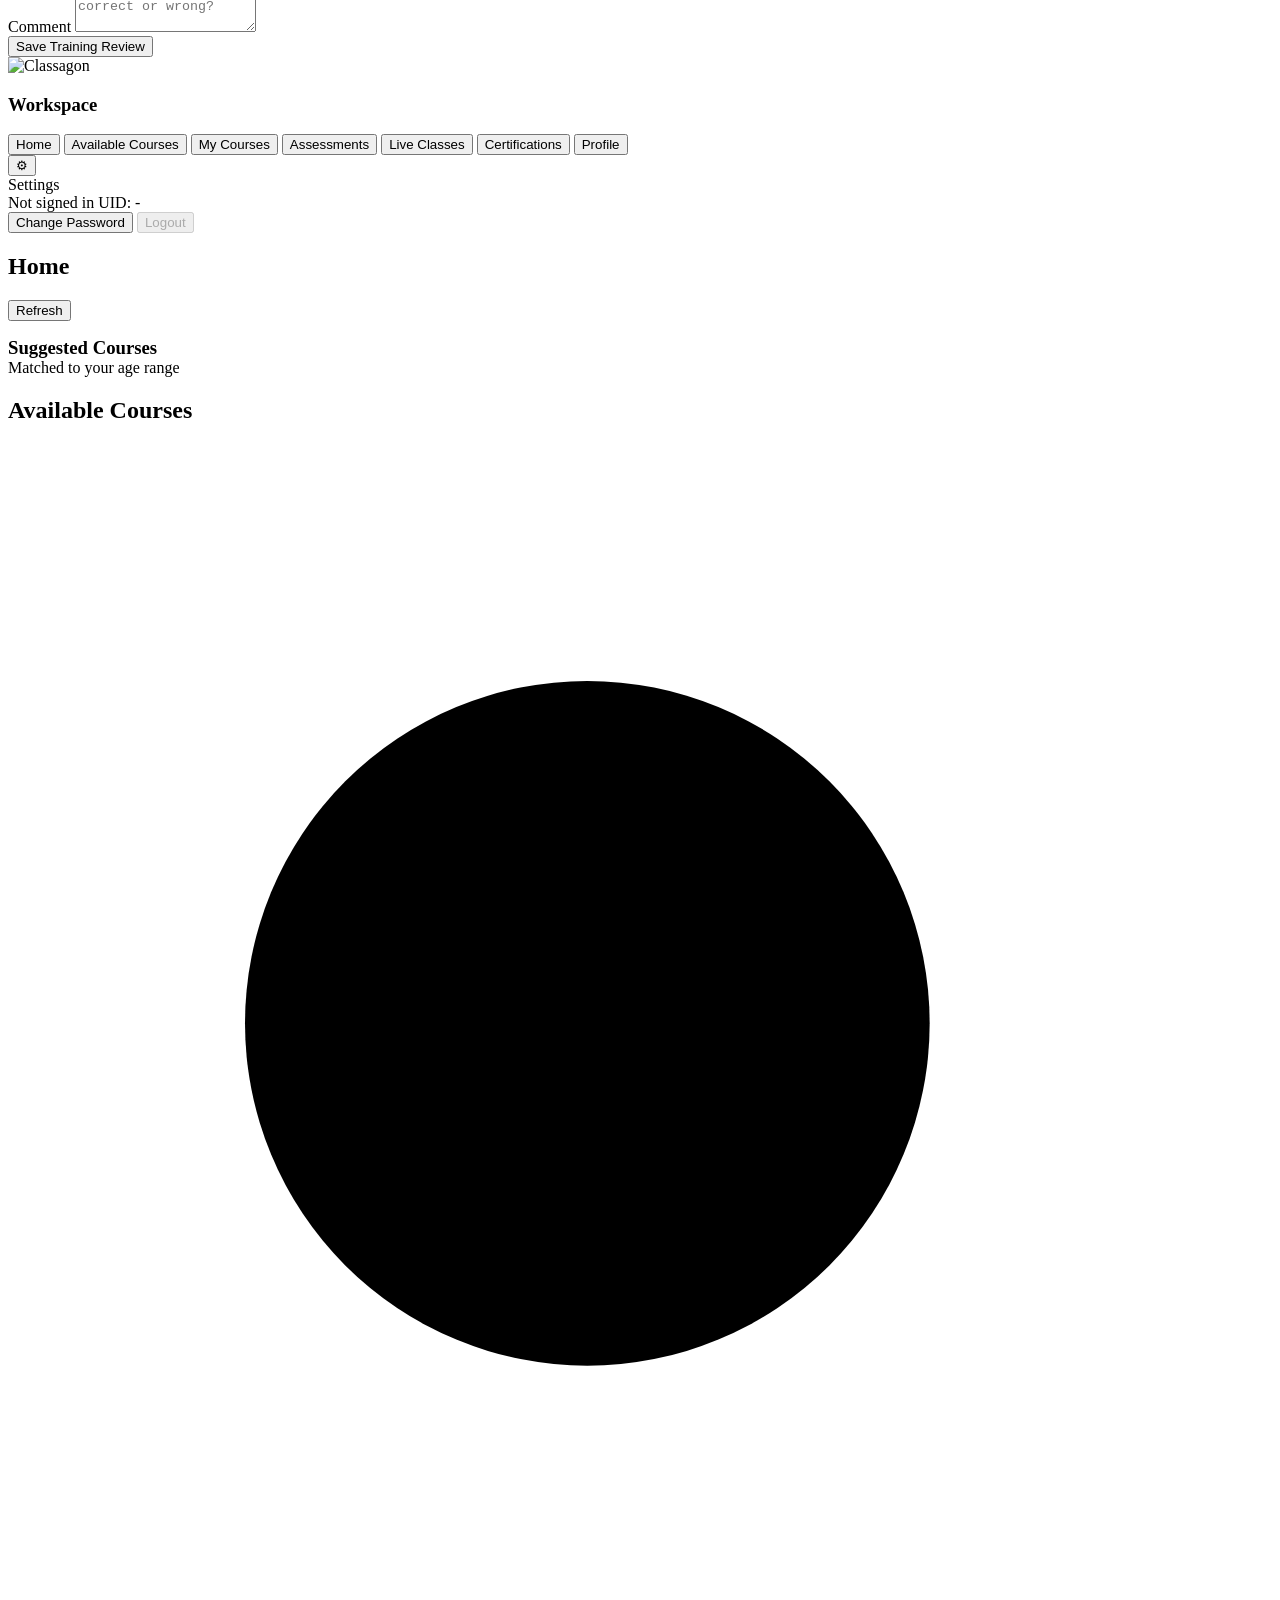
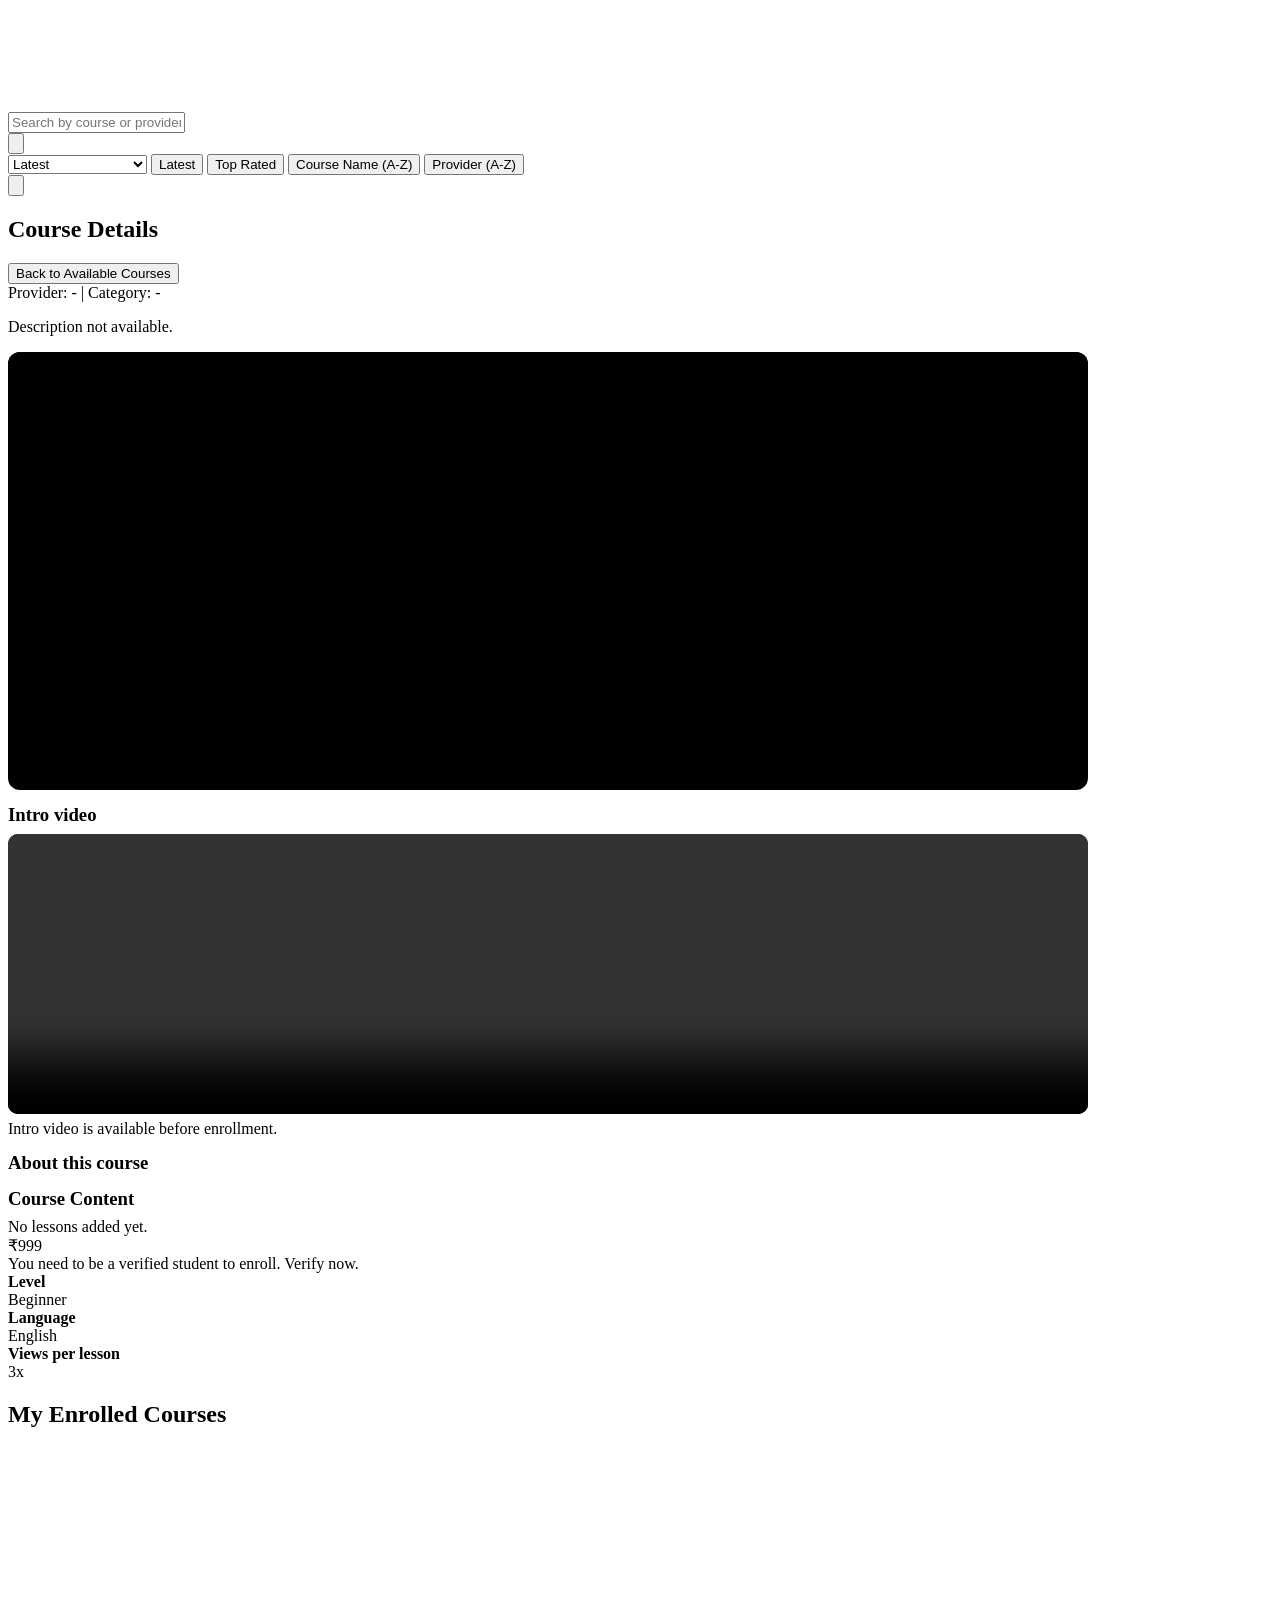
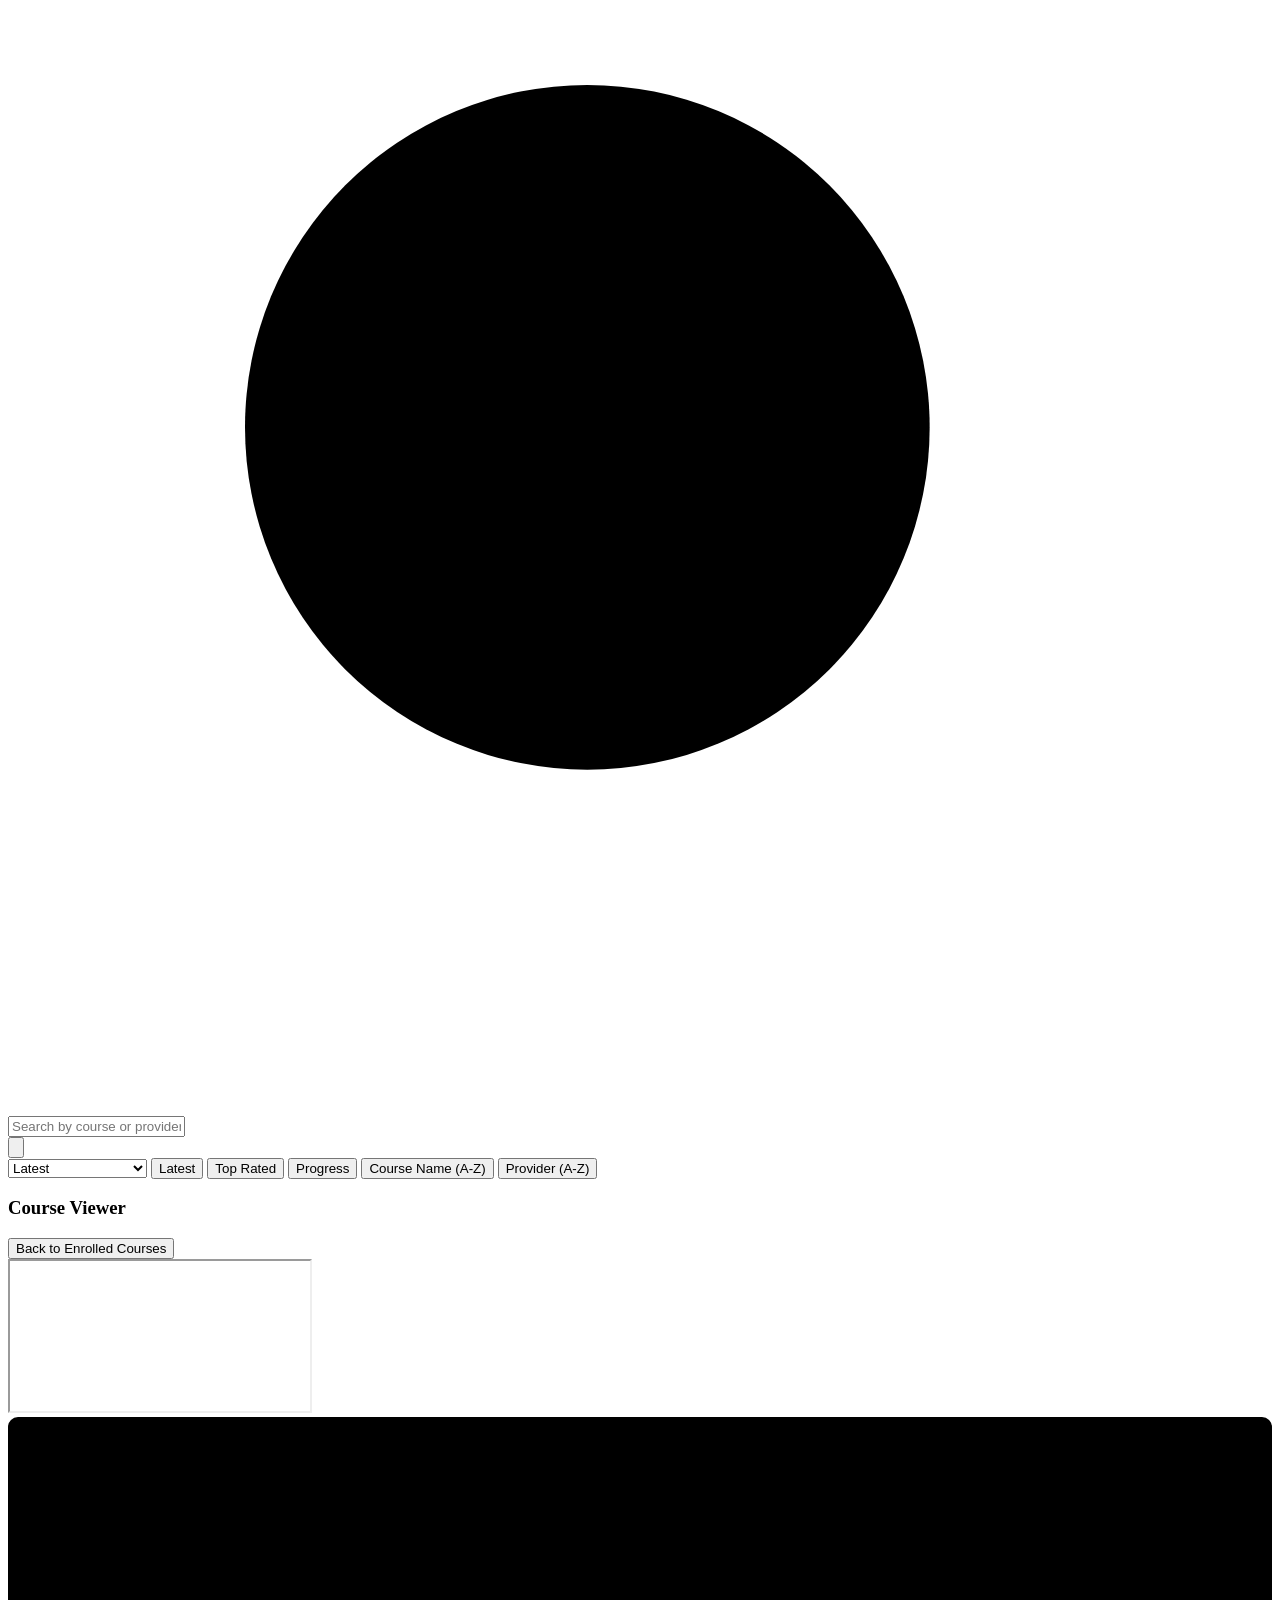
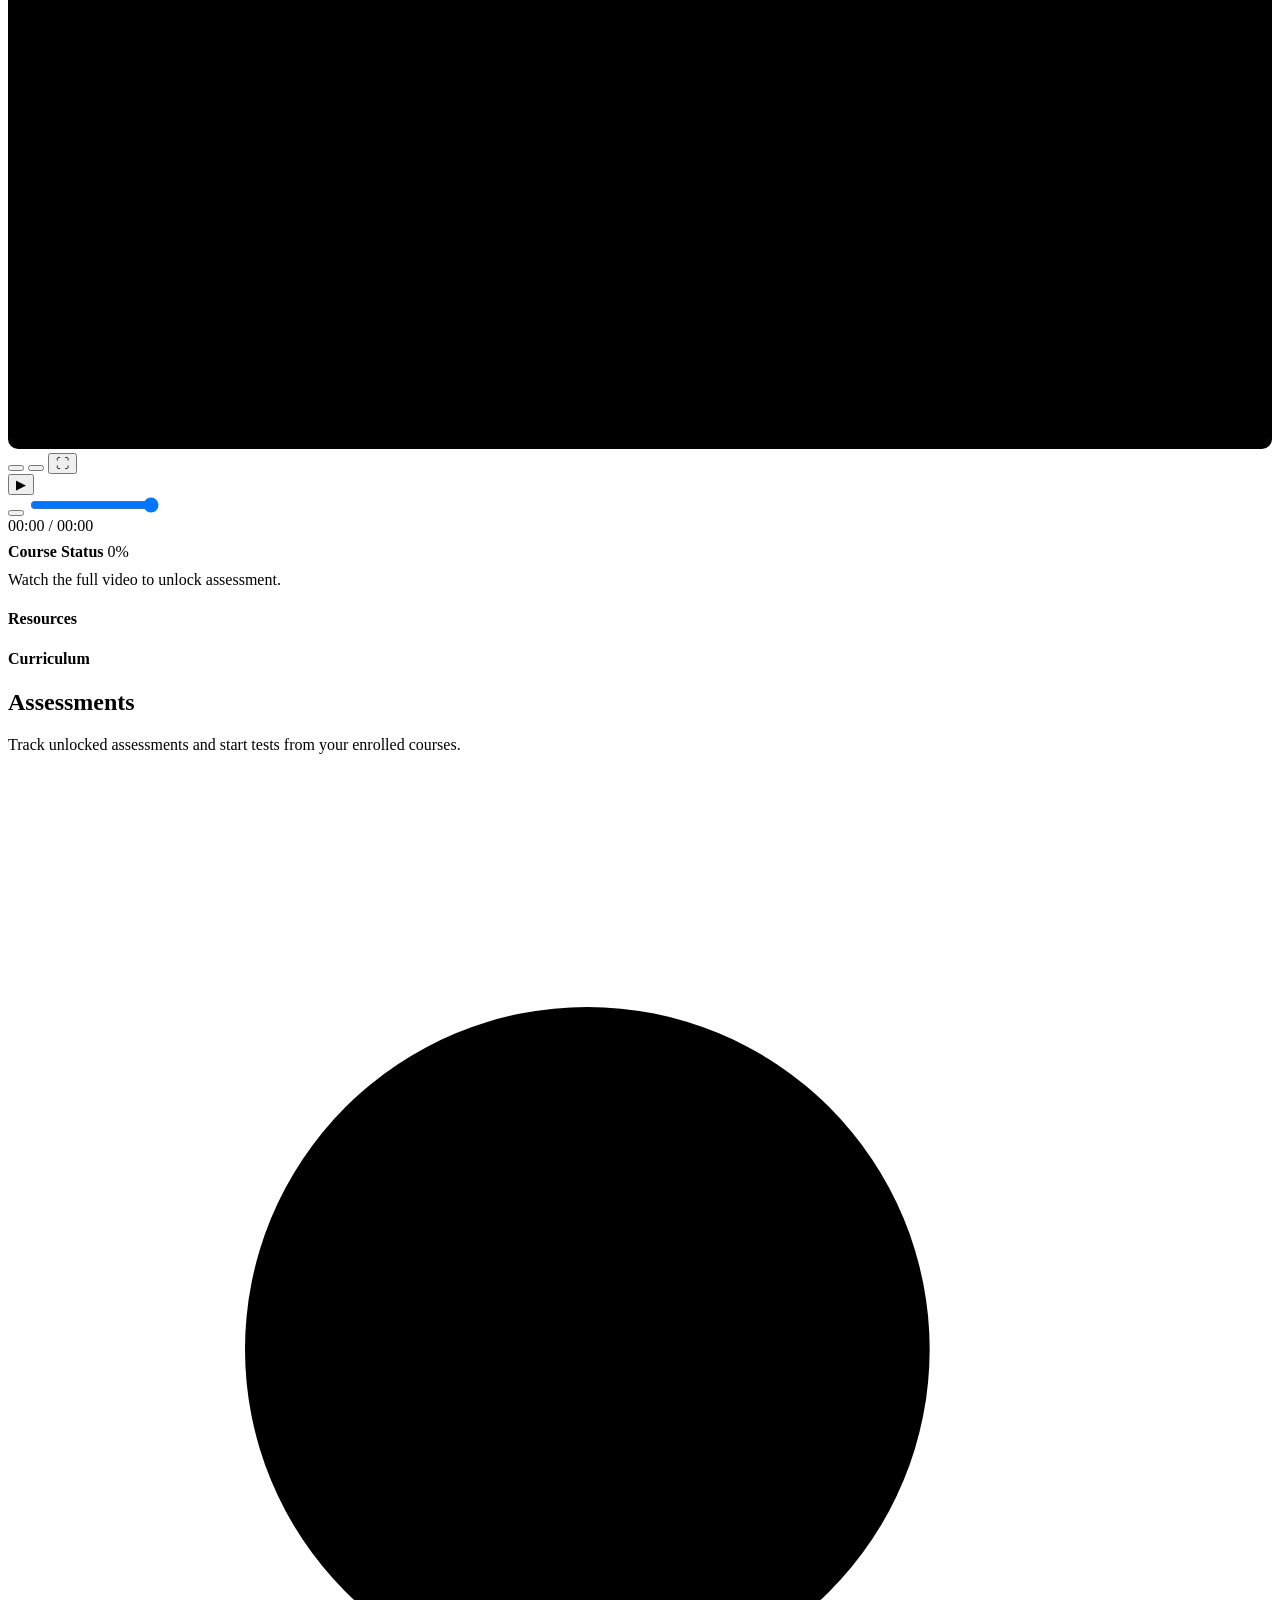
==== commit 5cfcca6d: "Switch assessments tab to card-first detail issue flow and unify card style" ====
--- a/app/web/index.html
+++ b/app/web/index.html
@@ -457,13 +457,10 @@
         <h2>Assessments</h2>
         <p class="muted">Select a published assessment to view details and issue it.</p>
         <div id="assessmentCatalogList" class="list"></div>
-        <div class="item">
+        <div id="assessmentCatalogIssuePanel" class="item hidden">
           <h3>Assessment Details & Issue</h3>
           <div id="assessmentCatalogDetail" class="meta">Select an assessment from the list above.</div>
           <div class="row wrap gap-sm">
-            <select id="issueExamSelect" class="filter">
-              <option value="">Select published assessment</option>
-            </select>
             <input id="issueCandidateName" class="search" type="text" placeholder="Candidate name" />
             <input id="issueCandidateEmail" class="search" type="email" placeholder="Candidate email" />
             <button id="issueAssessmentBtn" class="btn small">Issue</button>
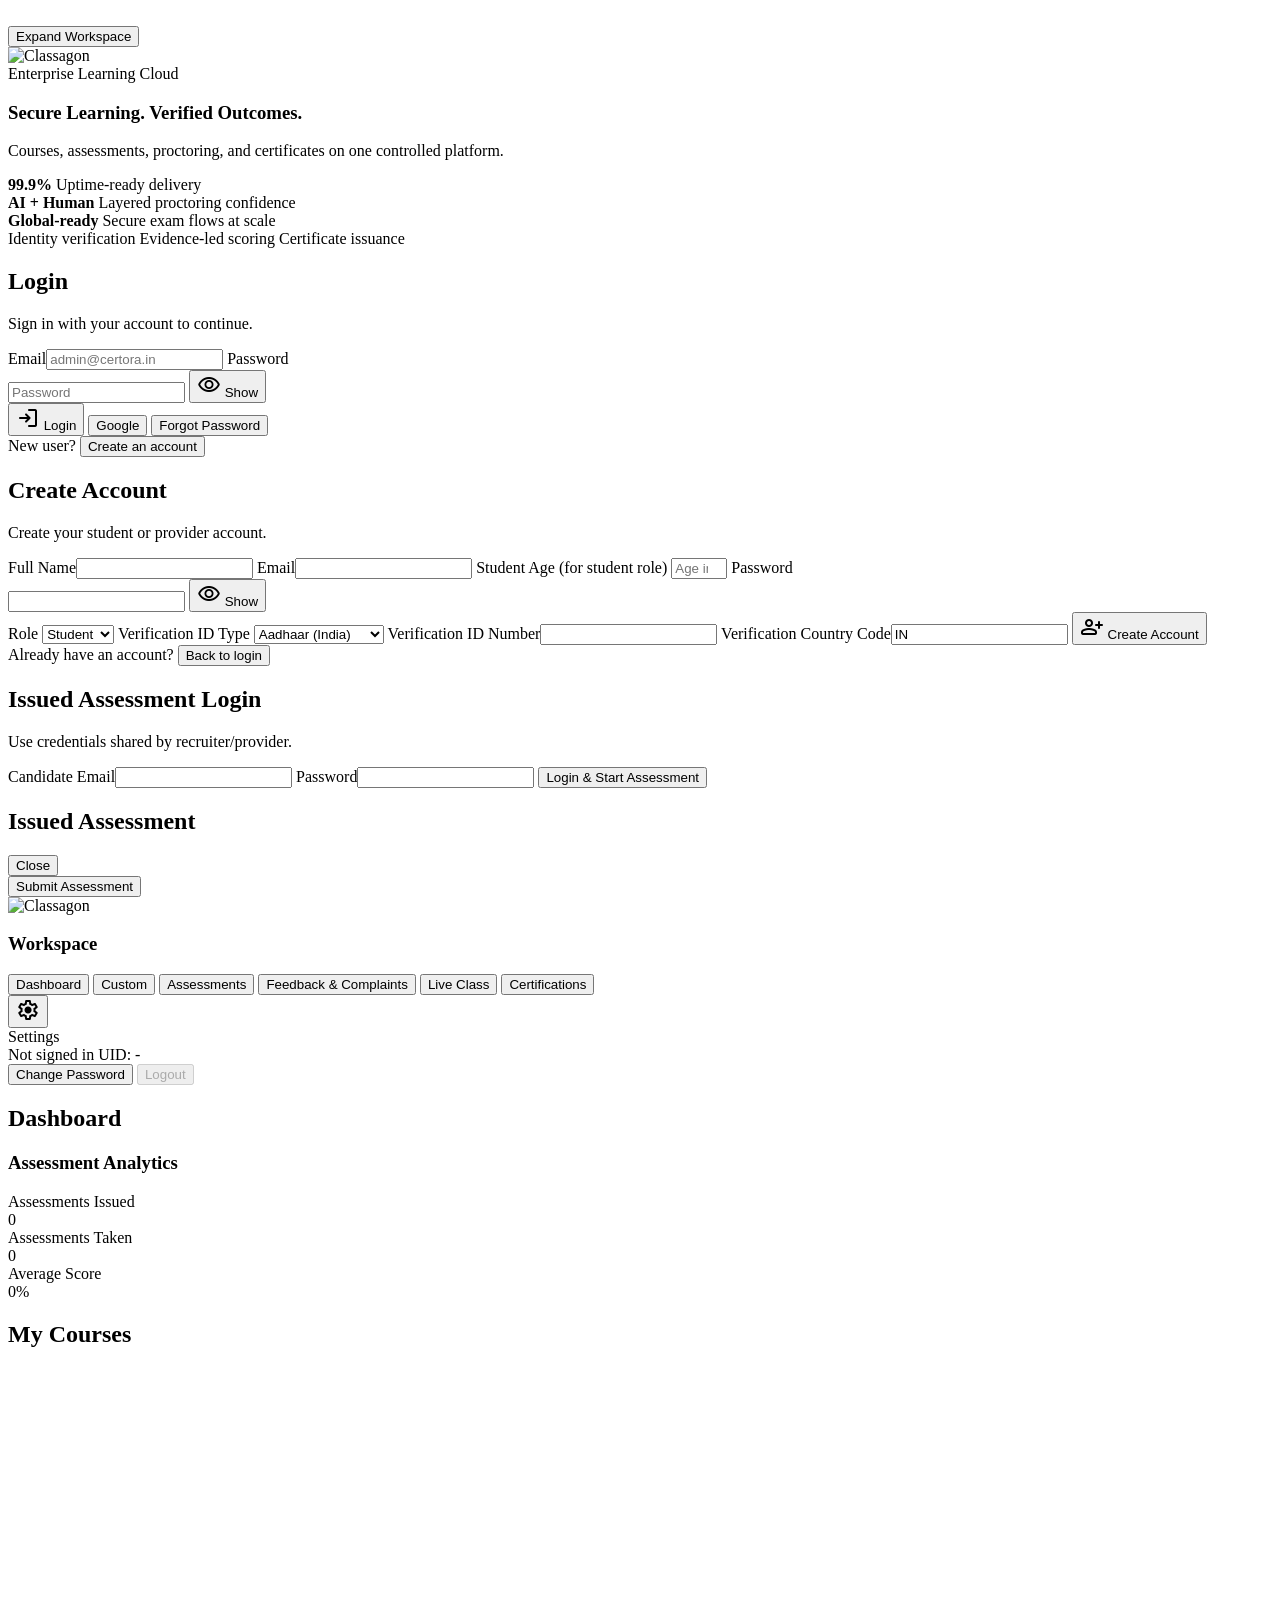
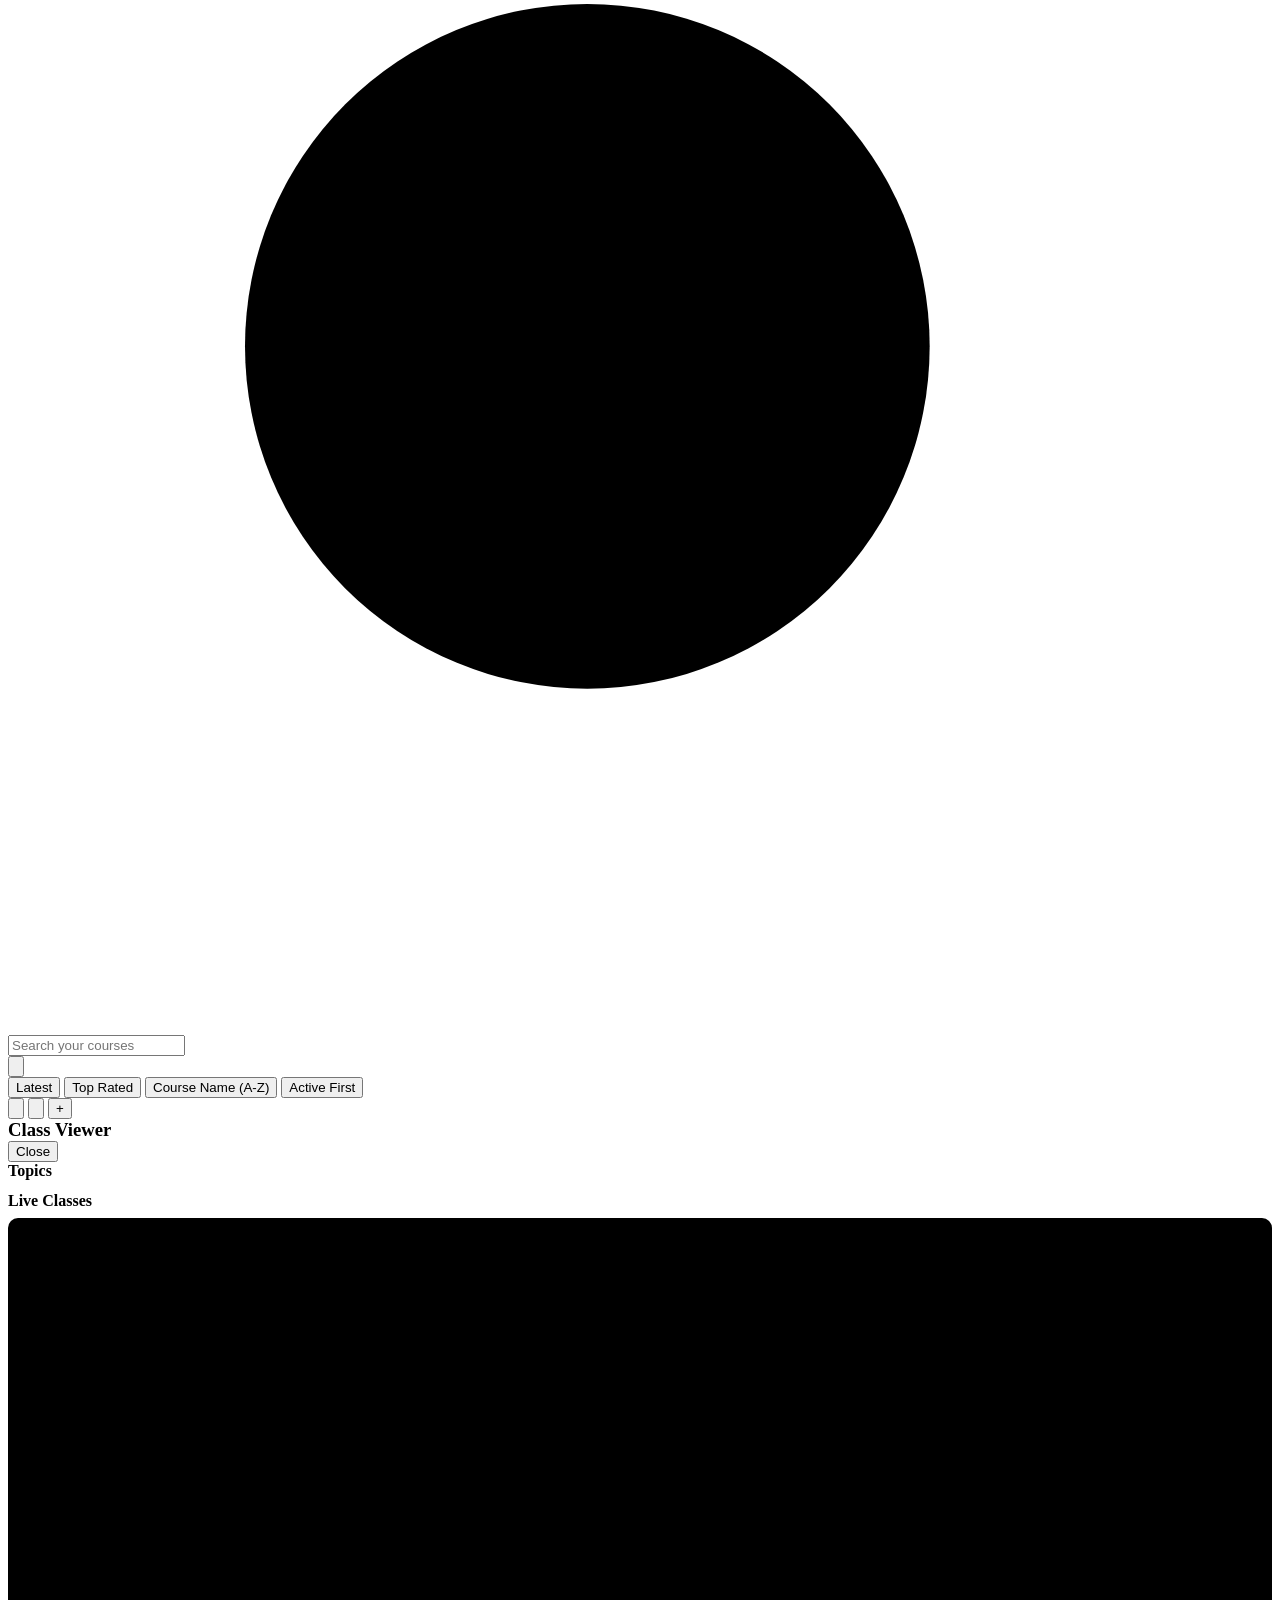
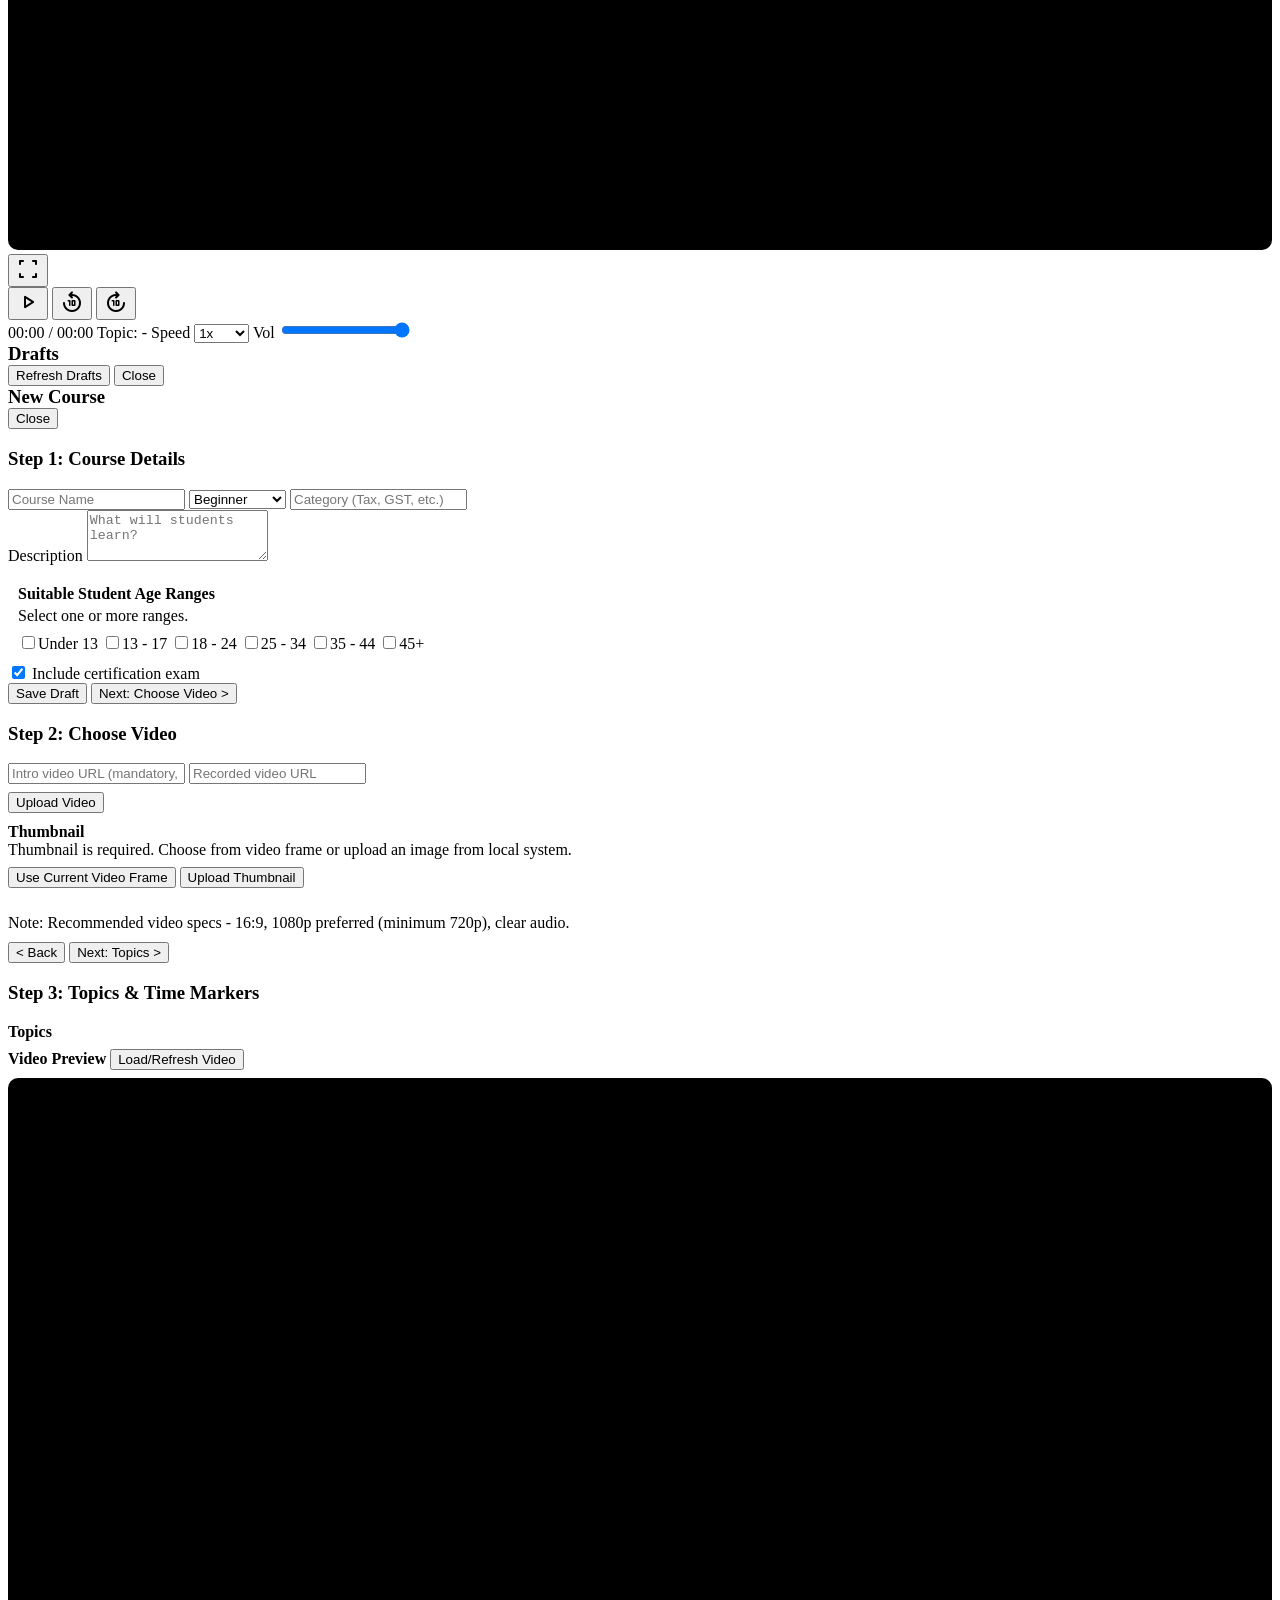
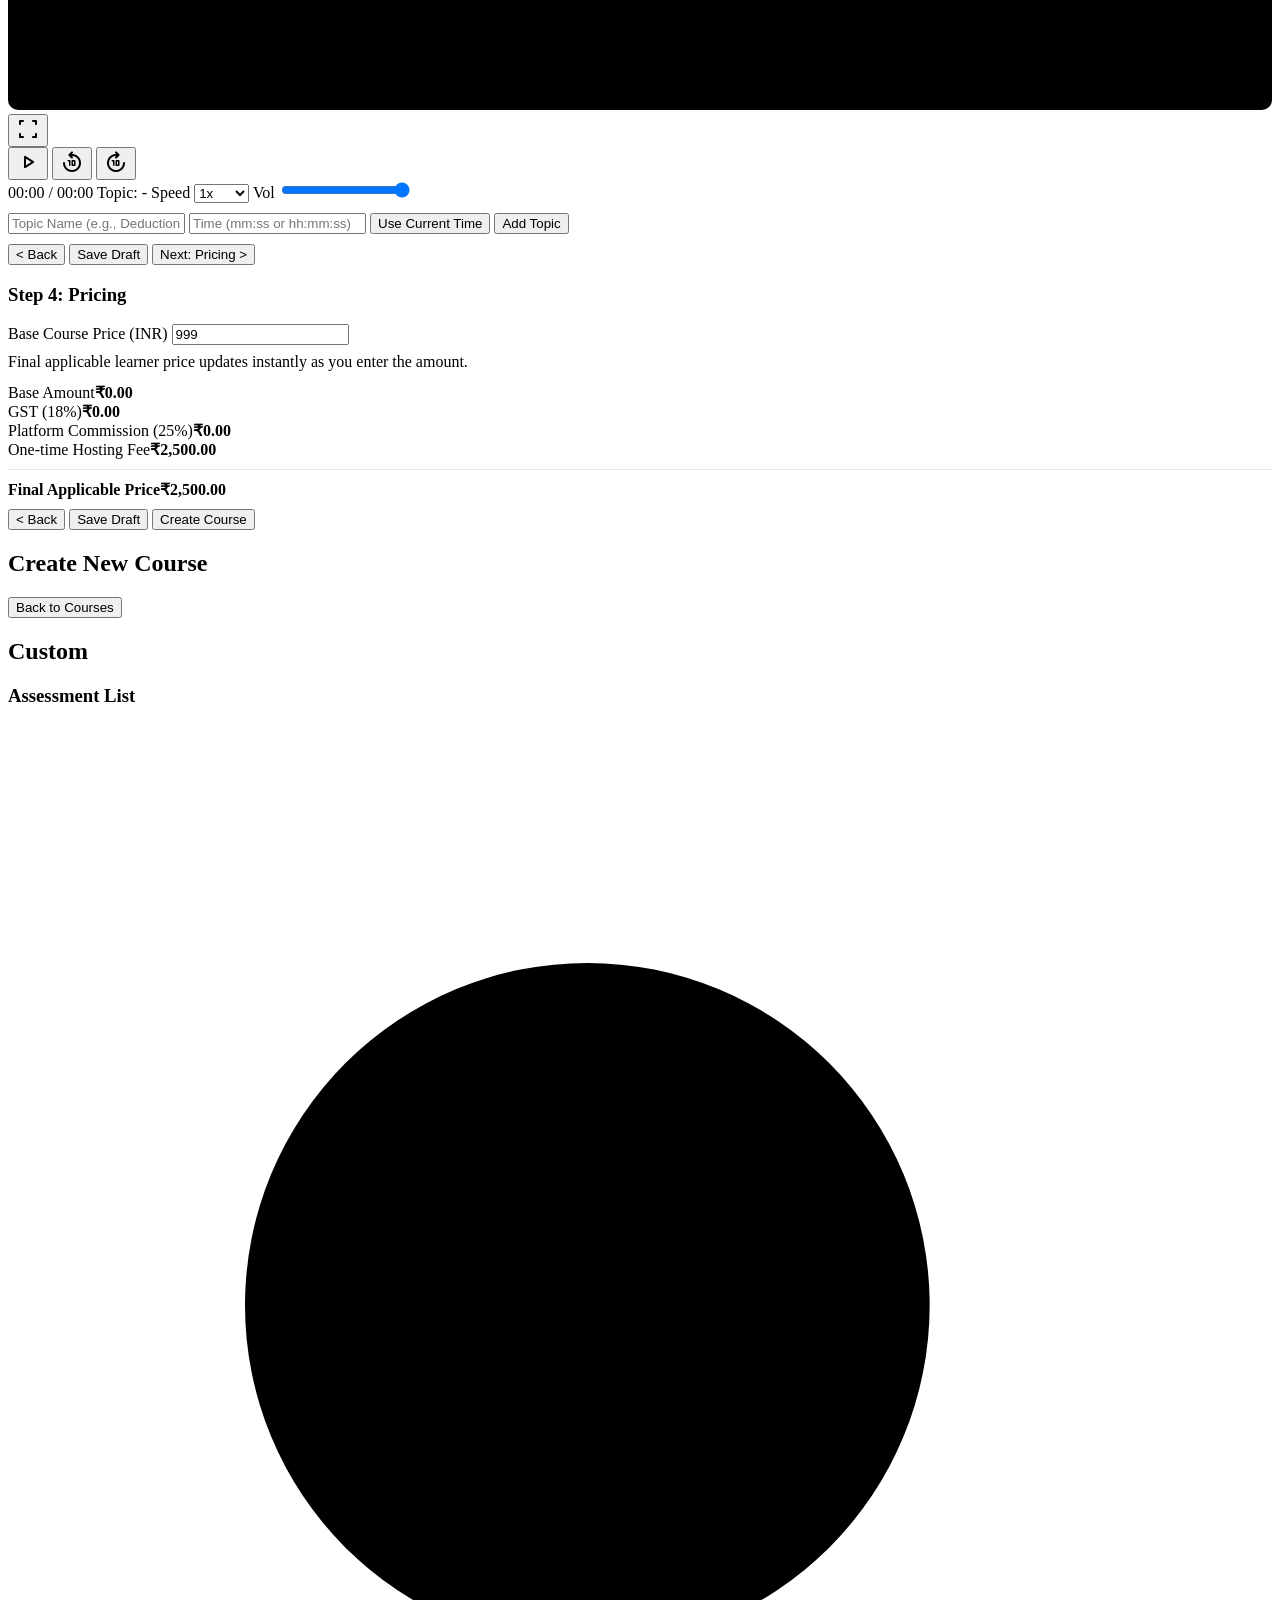
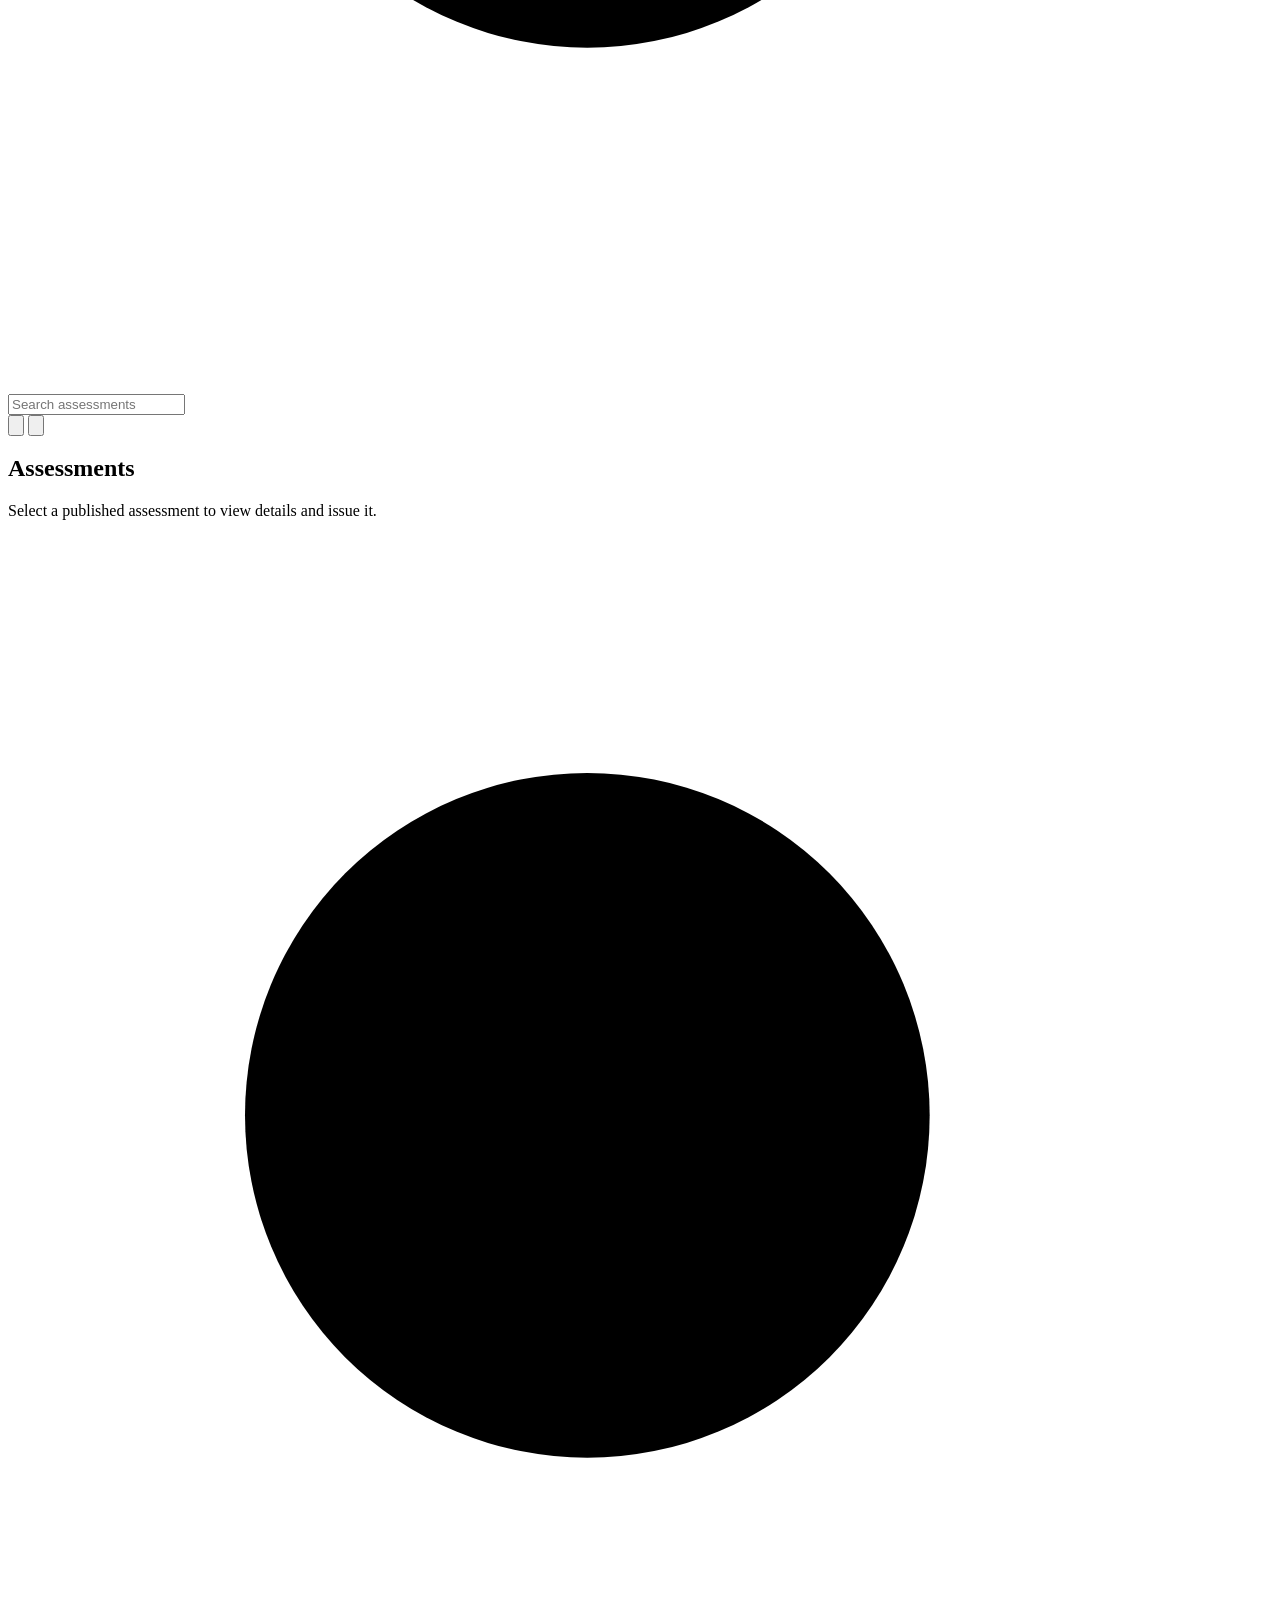
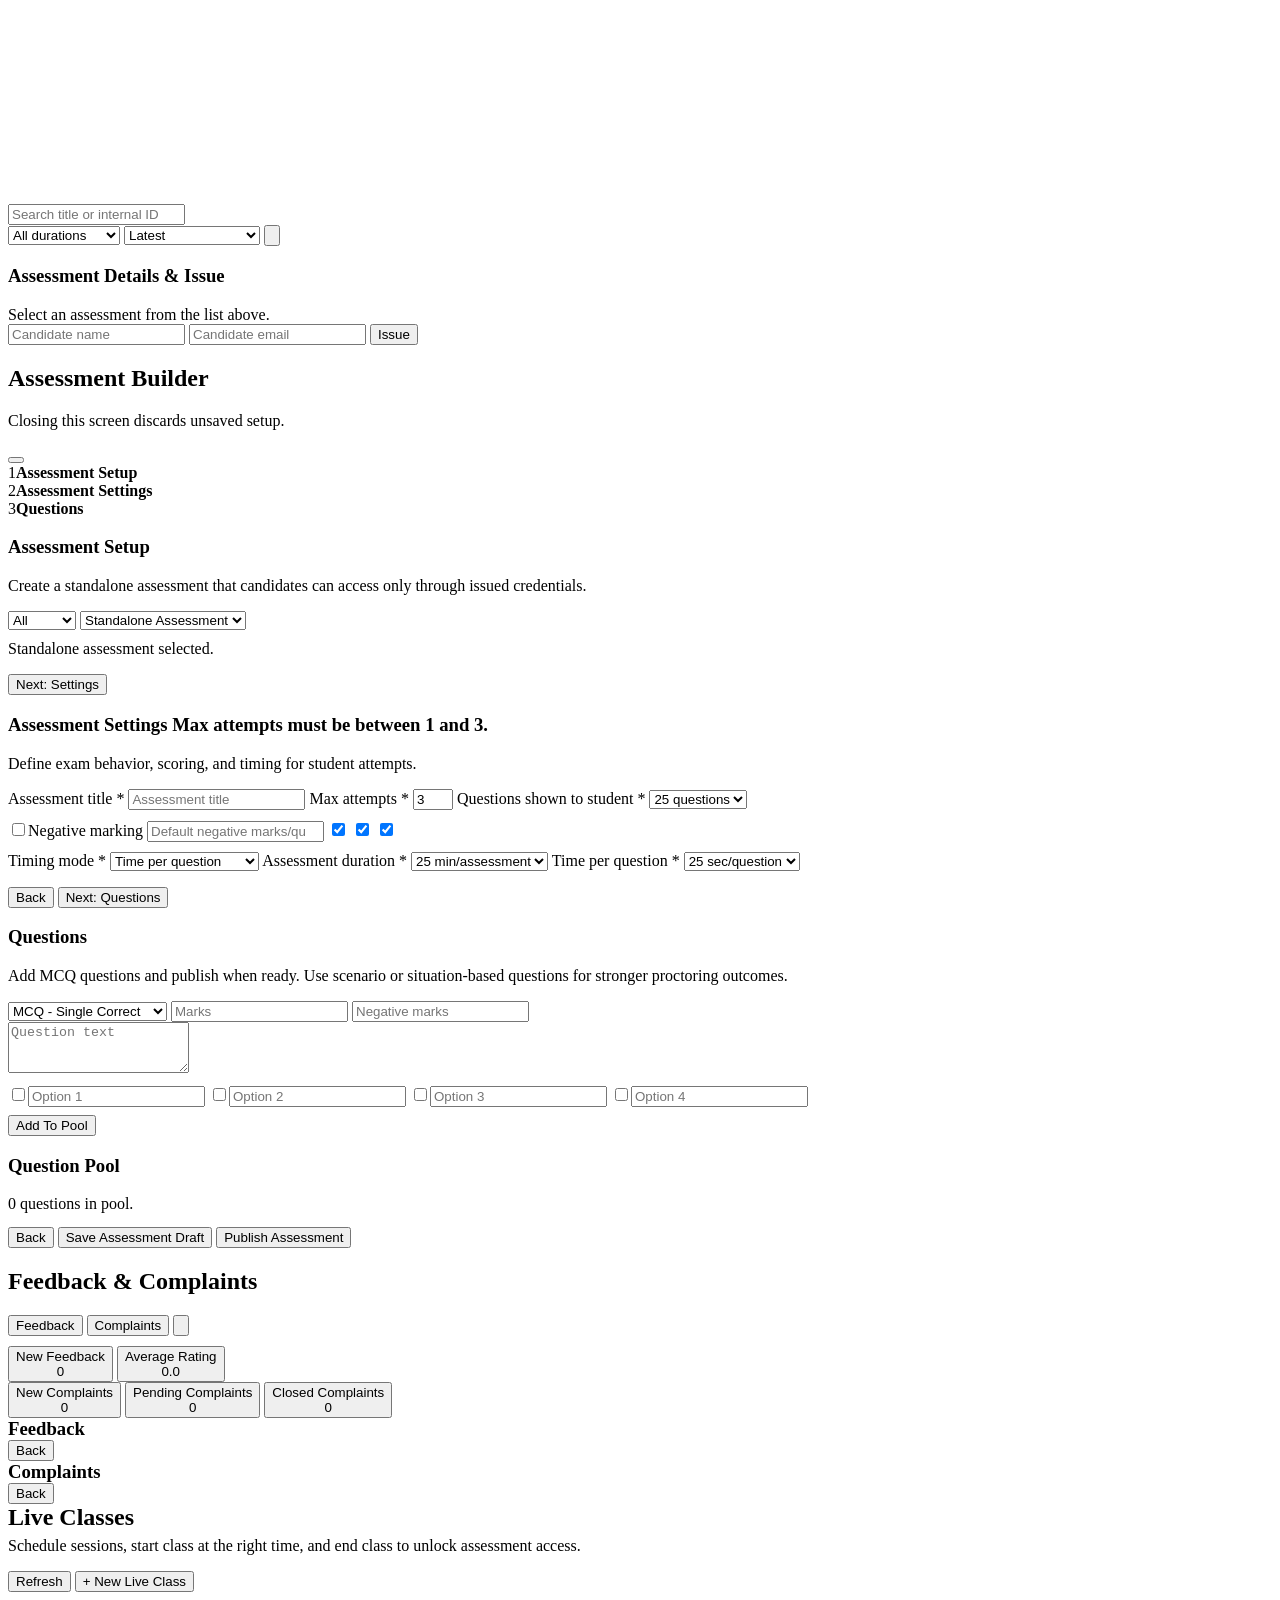
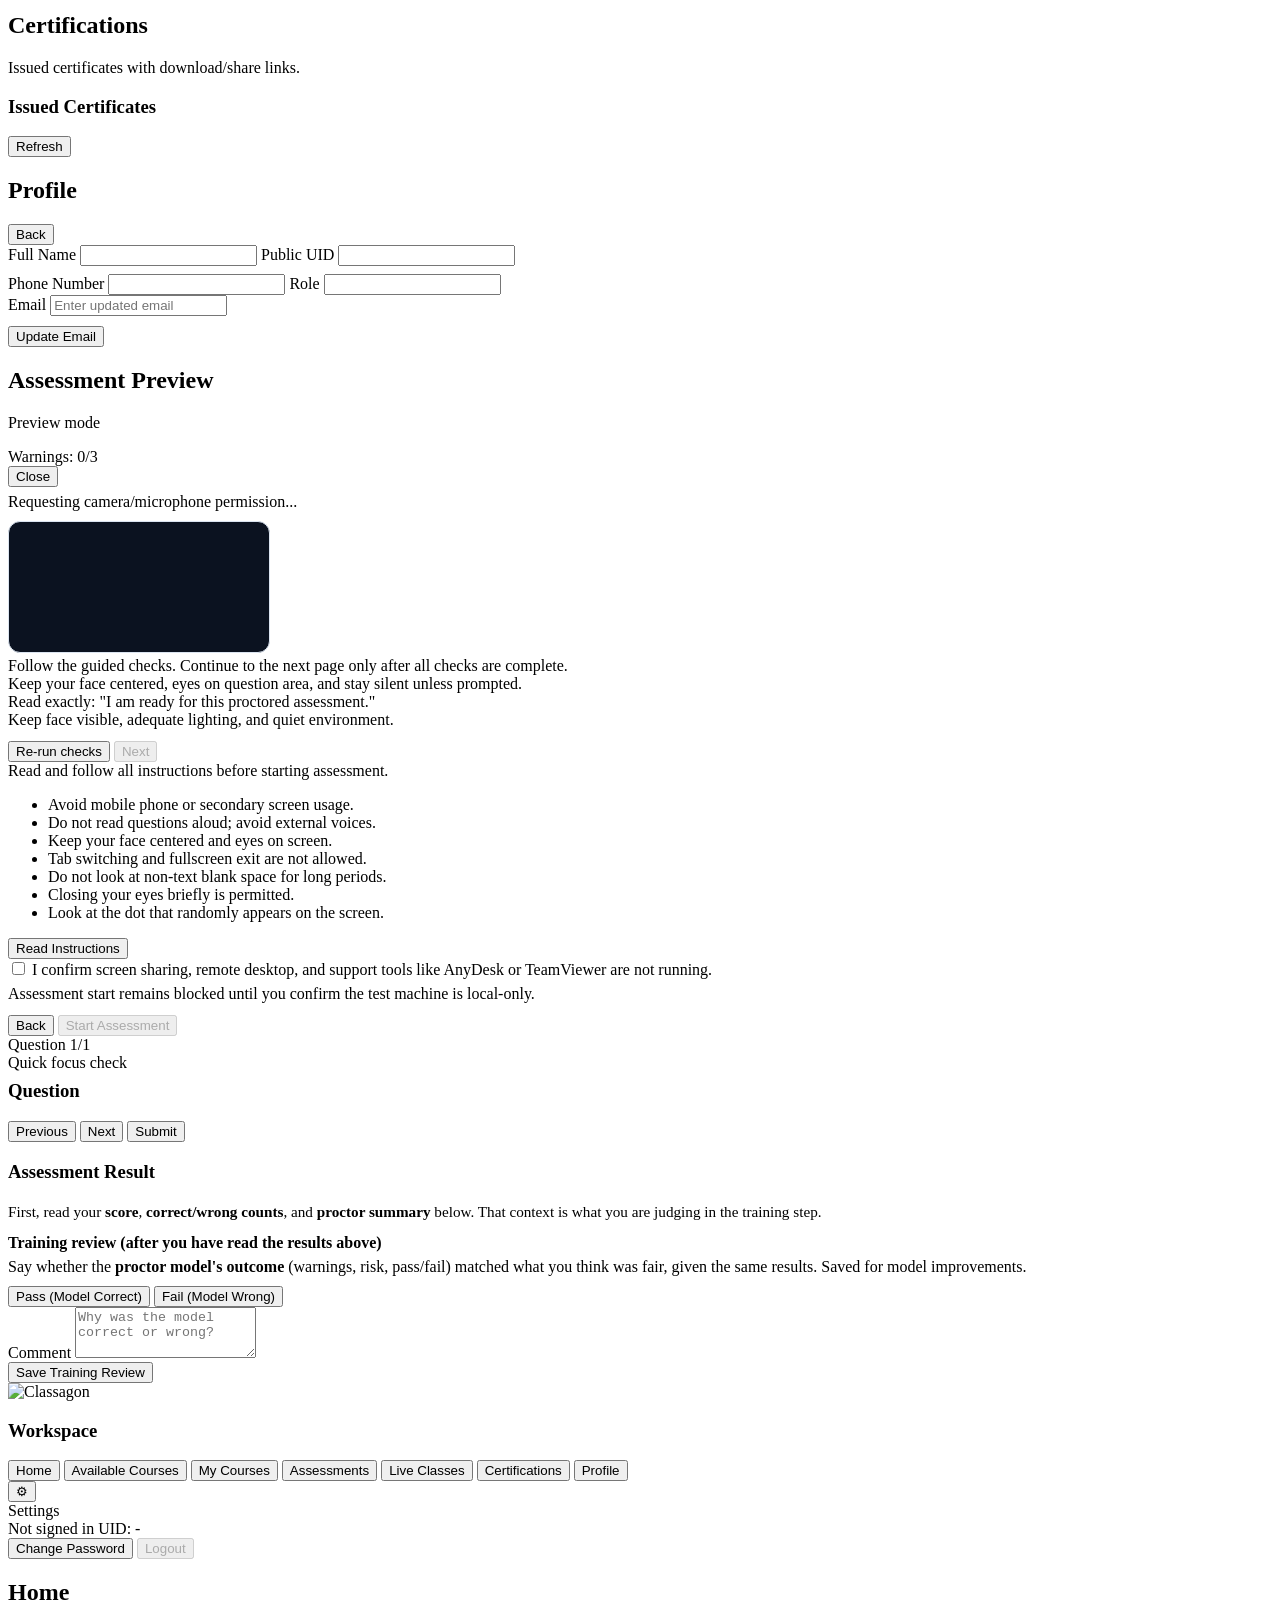
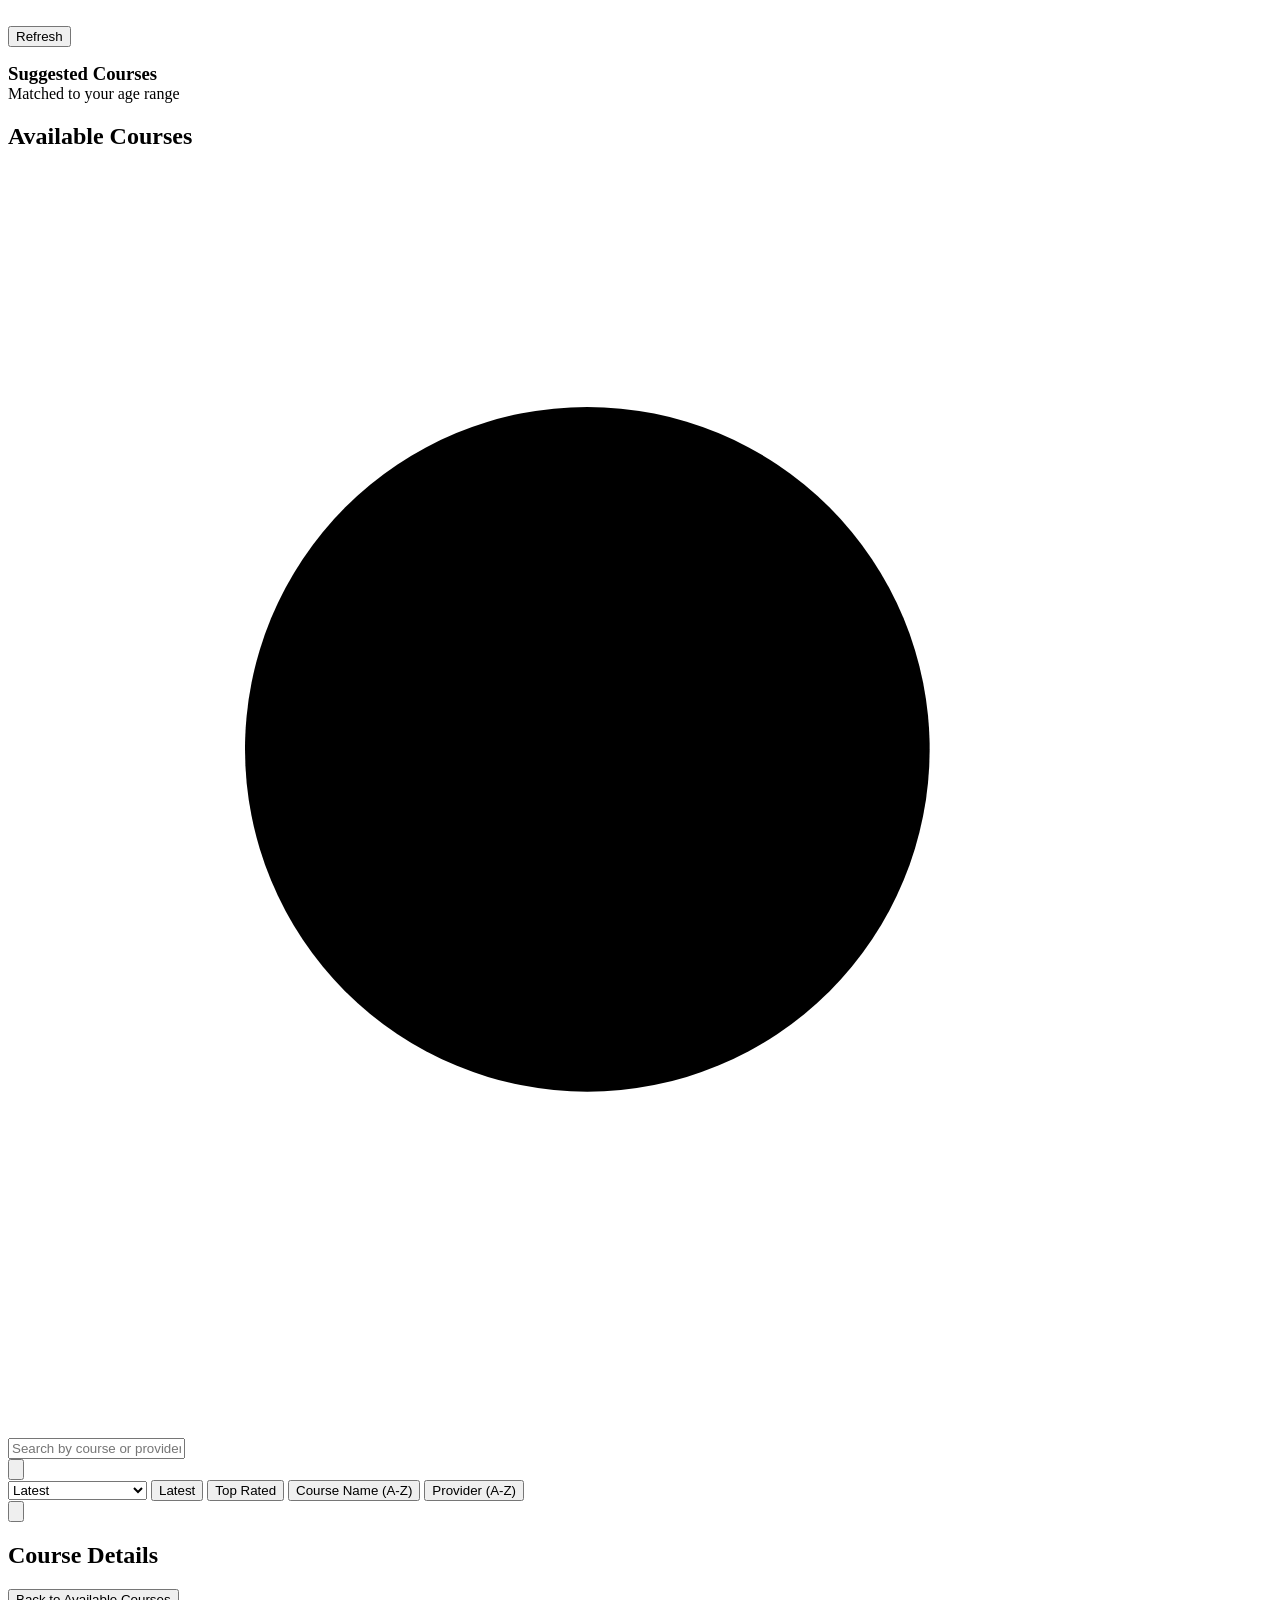
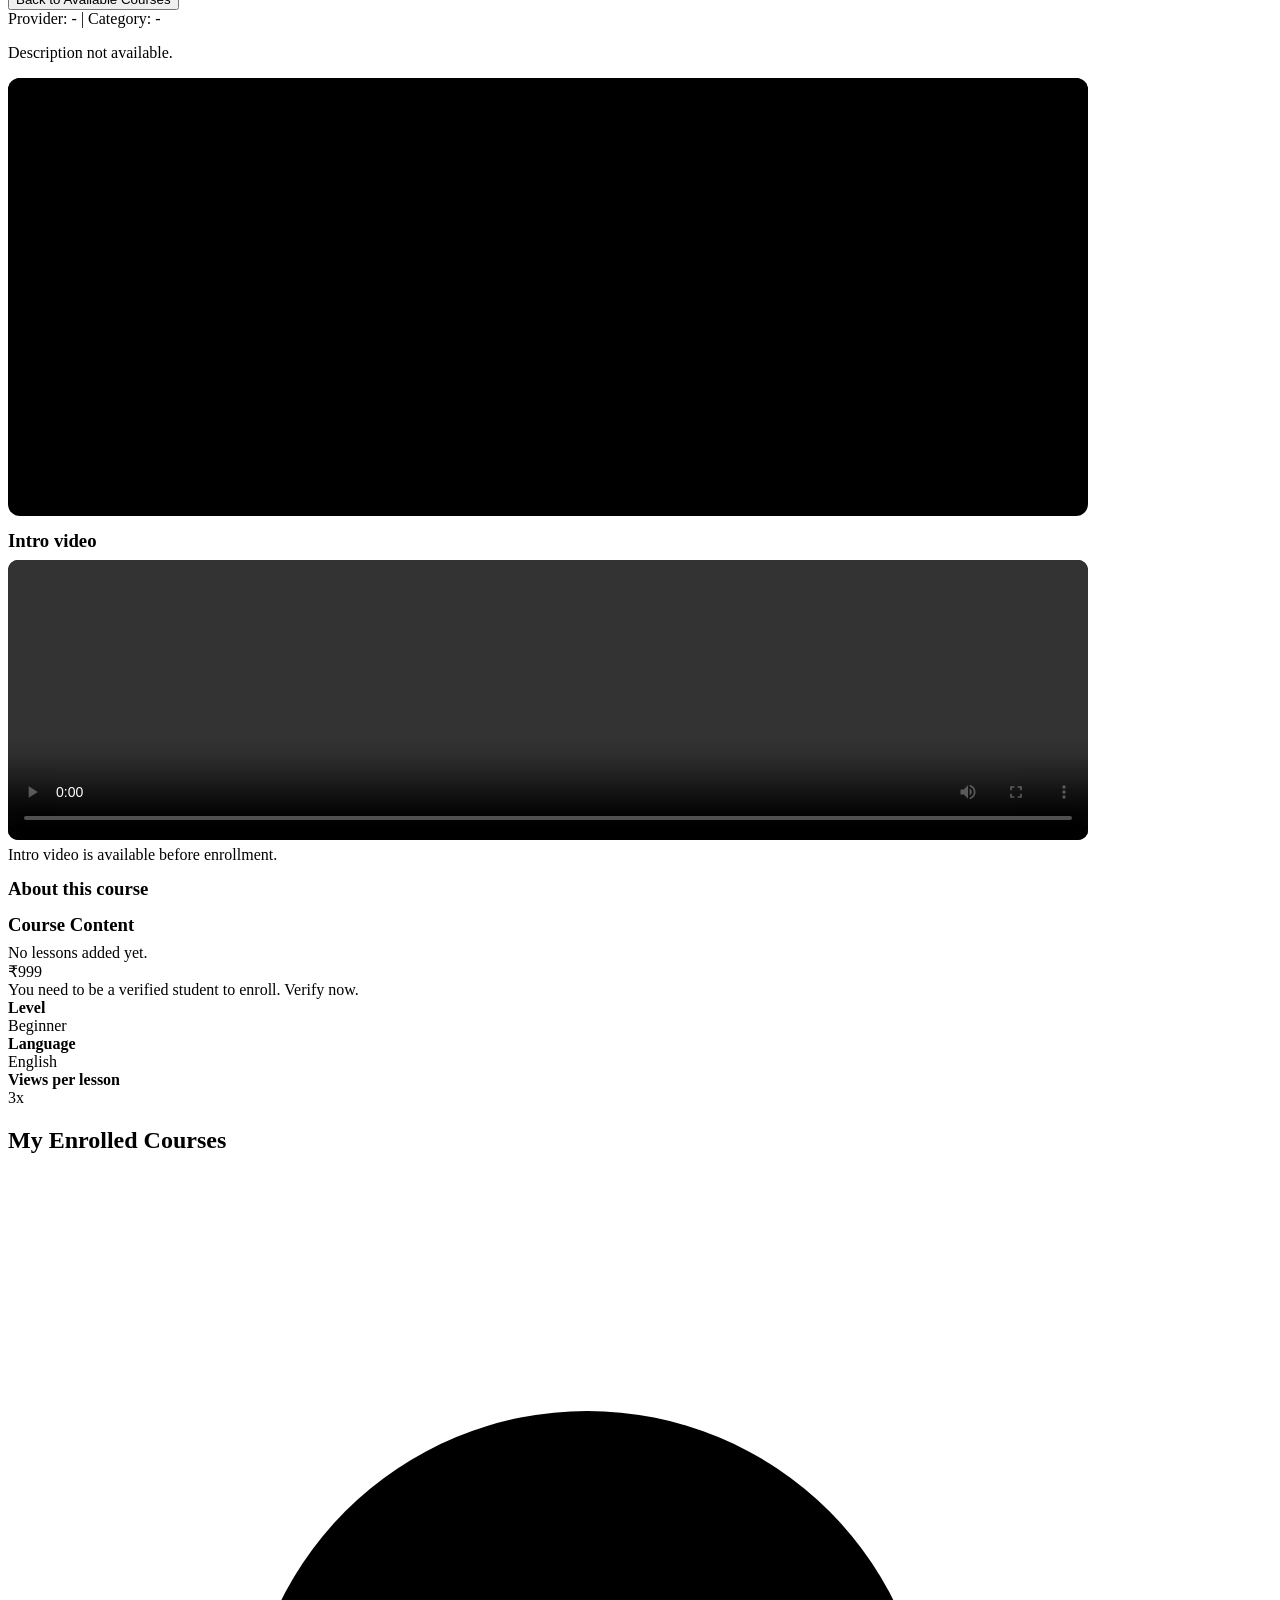
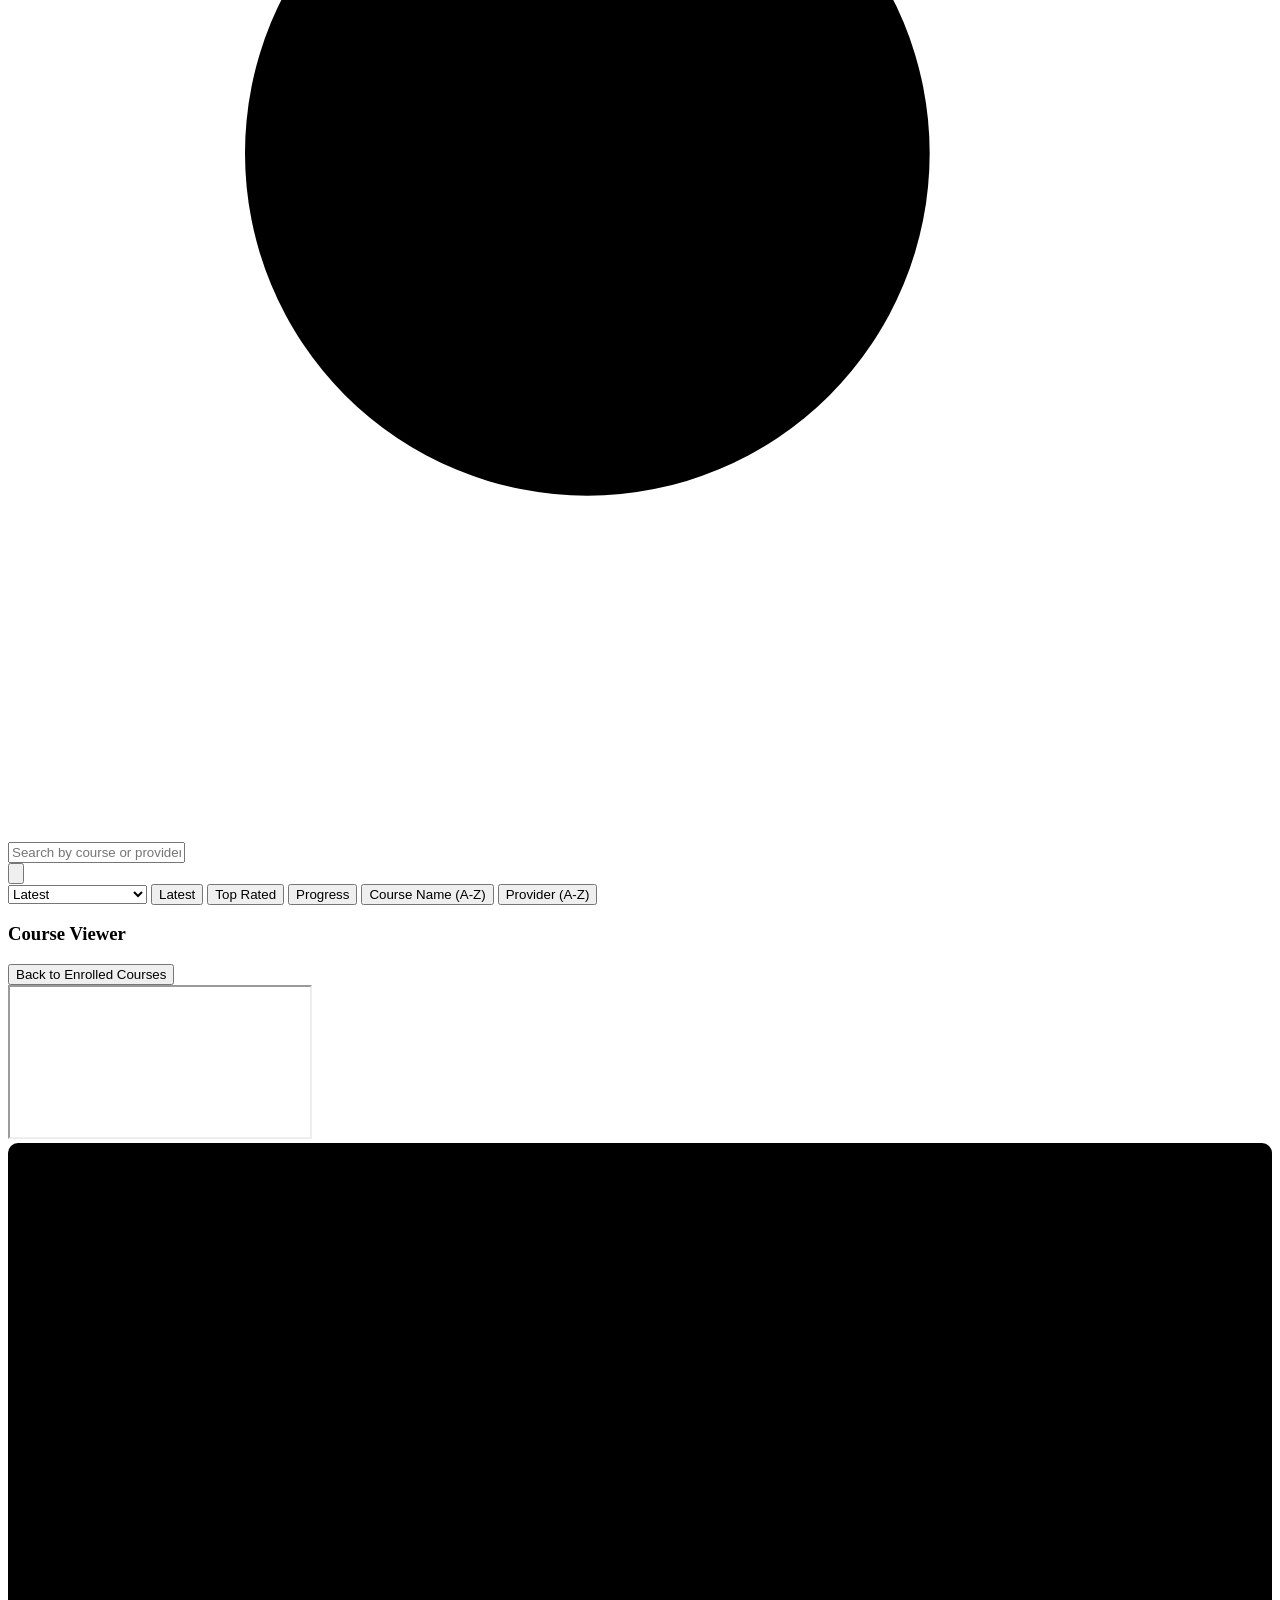
==== commit 997d8d22: "Polish assessment catalog and issue workflow" ====
--- a/app/web/index.html
+++ b/app/web/index.html
@@ -456,6 +456,30 @@
       <section class="panel content hidden" id="provider-view-assessment-catalog">
         <h2>Assessments</h2>
         <p class="muted">Select a published assessment to view details and issue it.</p>
+        <div class="row between provider-assessment-toolbar assessment-catalog-toolbar">
+          <div class="search-with-icon assessment-catalog-search">
+            <svg viewBox="0 0 24 24" aria-hidden="true"><circle cx="11" cy="11" r="6.5"/><path d="M16 16l5 5"/></svg>
+            <input id="assessmentCatalogSearch" class="search" type="text" placeholder="Search title or internal ID" />
+          </div>
+          <div class="row gap-sm provider-course-actions provider-assessment-actions assessment-catalog-actions">
+            <select id="assessmentCatalogDuration" class="filter" aria-label="Filter by duration">
+              <option value="all">All durations</option>
+              <option value="short">30 mins or less</option>
+              <option value="standard">31-45 mins</option>
+              <option value="long">Over 45 mins</option>
+            </select>
+            <select id="assessmentCatalogSort" class="filter" aria-label="Sort assessments">
+              <option value="latest">Latest</option>
+              <option value="title_asc">Title A-Z</option>
+              <option value="duration_asc">Shortest first</option>
+              <option value="pass_desc">Highest pass score</option>
+              <option value="popular">Most issued</option>
+            </select>
+            <button id="refreshAssessmentCatalogBtn" class="btn small toolbar-icon-btn" title="Refresh catalog" aria-label="Refresh catalog">
+              <svg class="refresh-icon" viewBox="0 0 24 24" aria-hidden="true"><path d="M20 5v5h-5"/><path d="M4 19v-5h5"/><path d="M20 10a8 8 0 0 0-14.9-3"/><path d="M4 14a8 8 0 0 0 14.9 3"/></svg>
+            </button>
+          </div>
+        </div>
         <div id="assessmentCatalogList" class="list"></div>
         <div id="assessmentCatalogIssuePanel" class="item hidden">
           <h3>Assessment Details & Issue</h3>
@@ -483,7 +507,7 @@
 
         <div class="ab-wizard-shell">
           <div class="ab-stepper">
-            <div class="ab-step-indicator active" data-ab-step-indicator="1"><span>1</span><strong>Course Selection</strong></div>
+            <div class="ab-step-indicator active" data-ab-step-indicator="1"><span>1</span><strong>Assessment Setup</strong></div>
             <div class="ab-step-indicator" data-ab-step-indicator="2"><span>2</span><strong>Assessment Settings</strong></div>
             <div class="ab-step-indicator" data-ab-step-indicator="3"><span>3</span><strong>Questions</strong></div>
           </div>
@@ -491,8 +515,8 @@
           <div class="ab-step-viewport">
             <div id="abStepTrack" class="ab-step-track">
               <section class="item ab-step-page">
-                <h3>Course Selection</h3>
-                <p class="muted">Choose one published course before moving to settings.</p>
+                <h3>Assessment Setup</h3>
+                <p class="muted">Create a standalone assessment that candidates can access only through issued credentials.</p>
                 <div class="row wrap gap-sm">
                   <select id="abCourseFilter" class="filter">
                     <option value="all">All</option>
@@ -501,10 +525,10 @@
                     <option value="draft">Drafts</option>
                   </select>
                   <select id="abCourseSelect" class="filter ab-course-select">
-                    <option value="">Select course or draft video</option>
+                    <option value="standalone">Standalone Assessment</option>
                   </select>
                 </div>
-                <div id="abCourseMeta" class="meta" style="margin-top:10px;">No course selected.</div>
+                <div id="abCourseMeta" class="meta" style="margin-top:10px;">Standalone assessment selected.</div>
                 <div class="row wrap gap-sm" style="margin-top:16px;">
                   <button id="abStep1NextBtn" class="btn primary">Next: Settings</button>
                 </div>
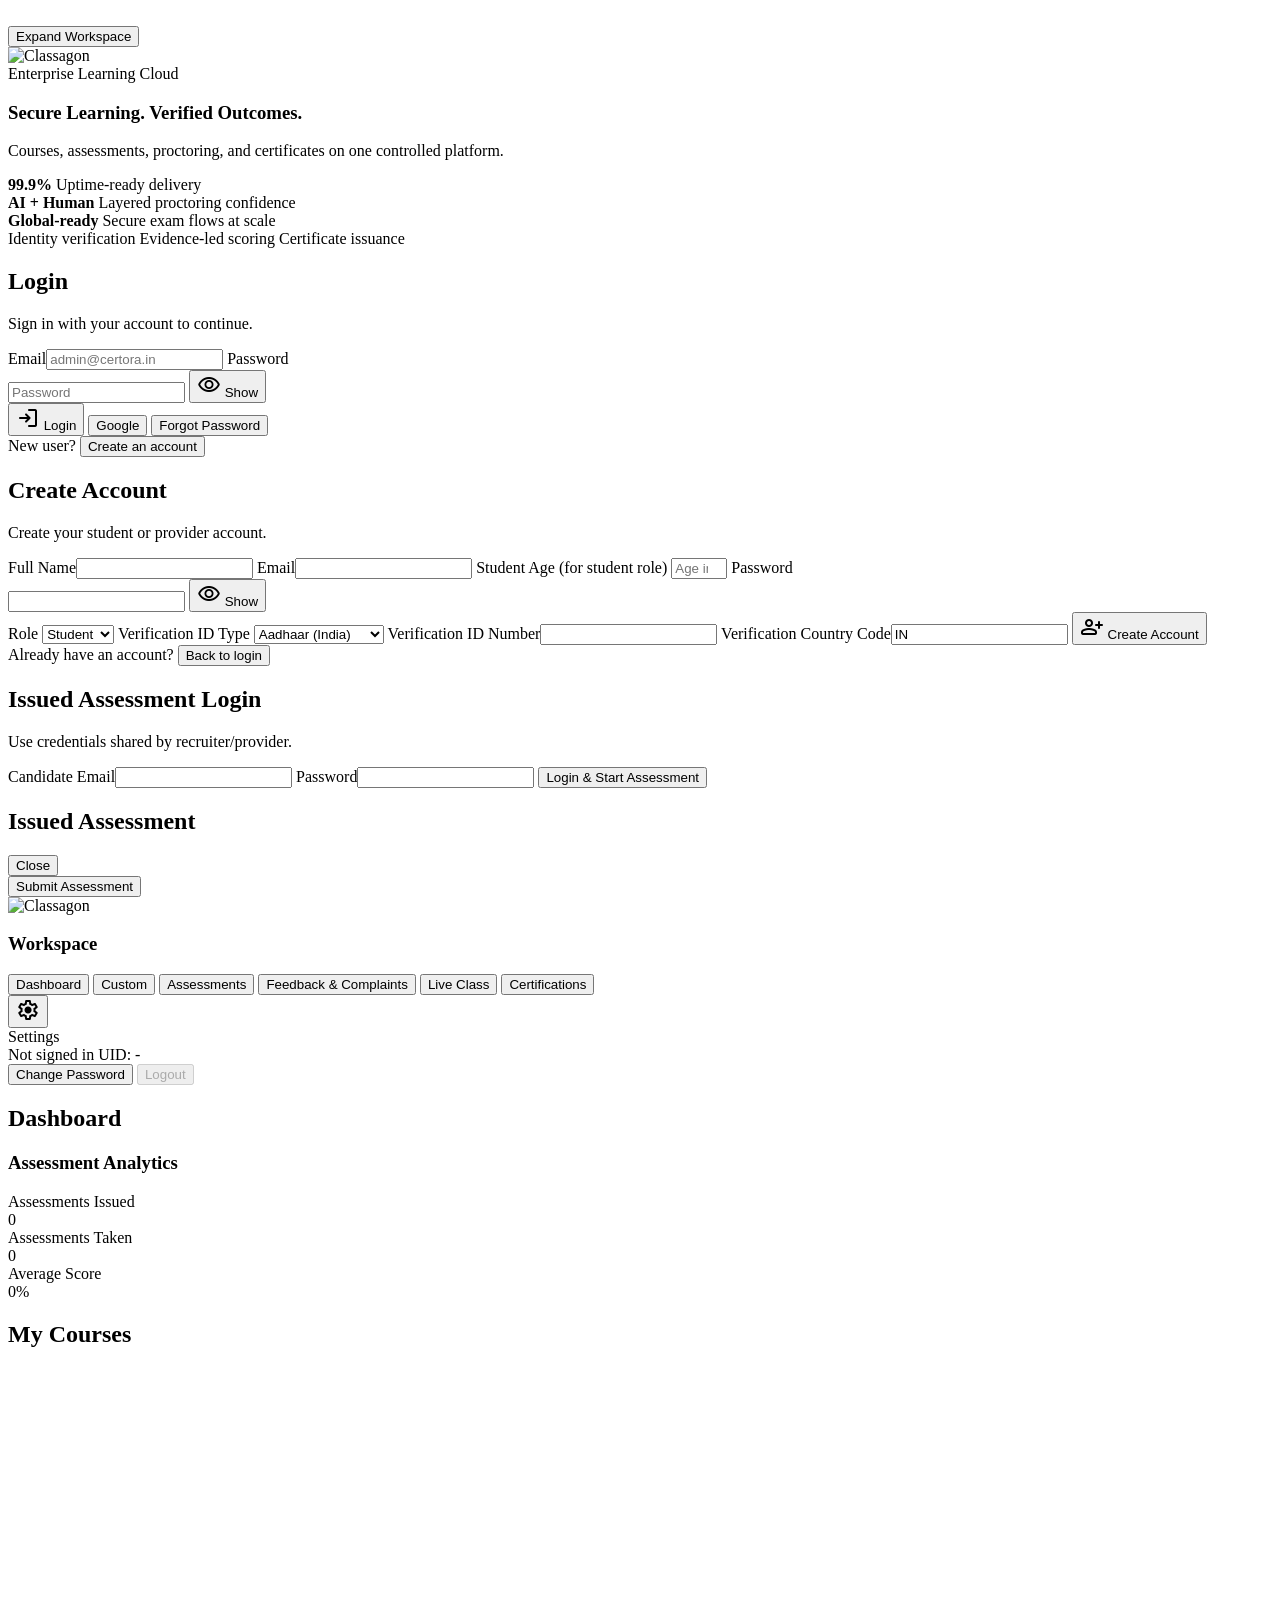
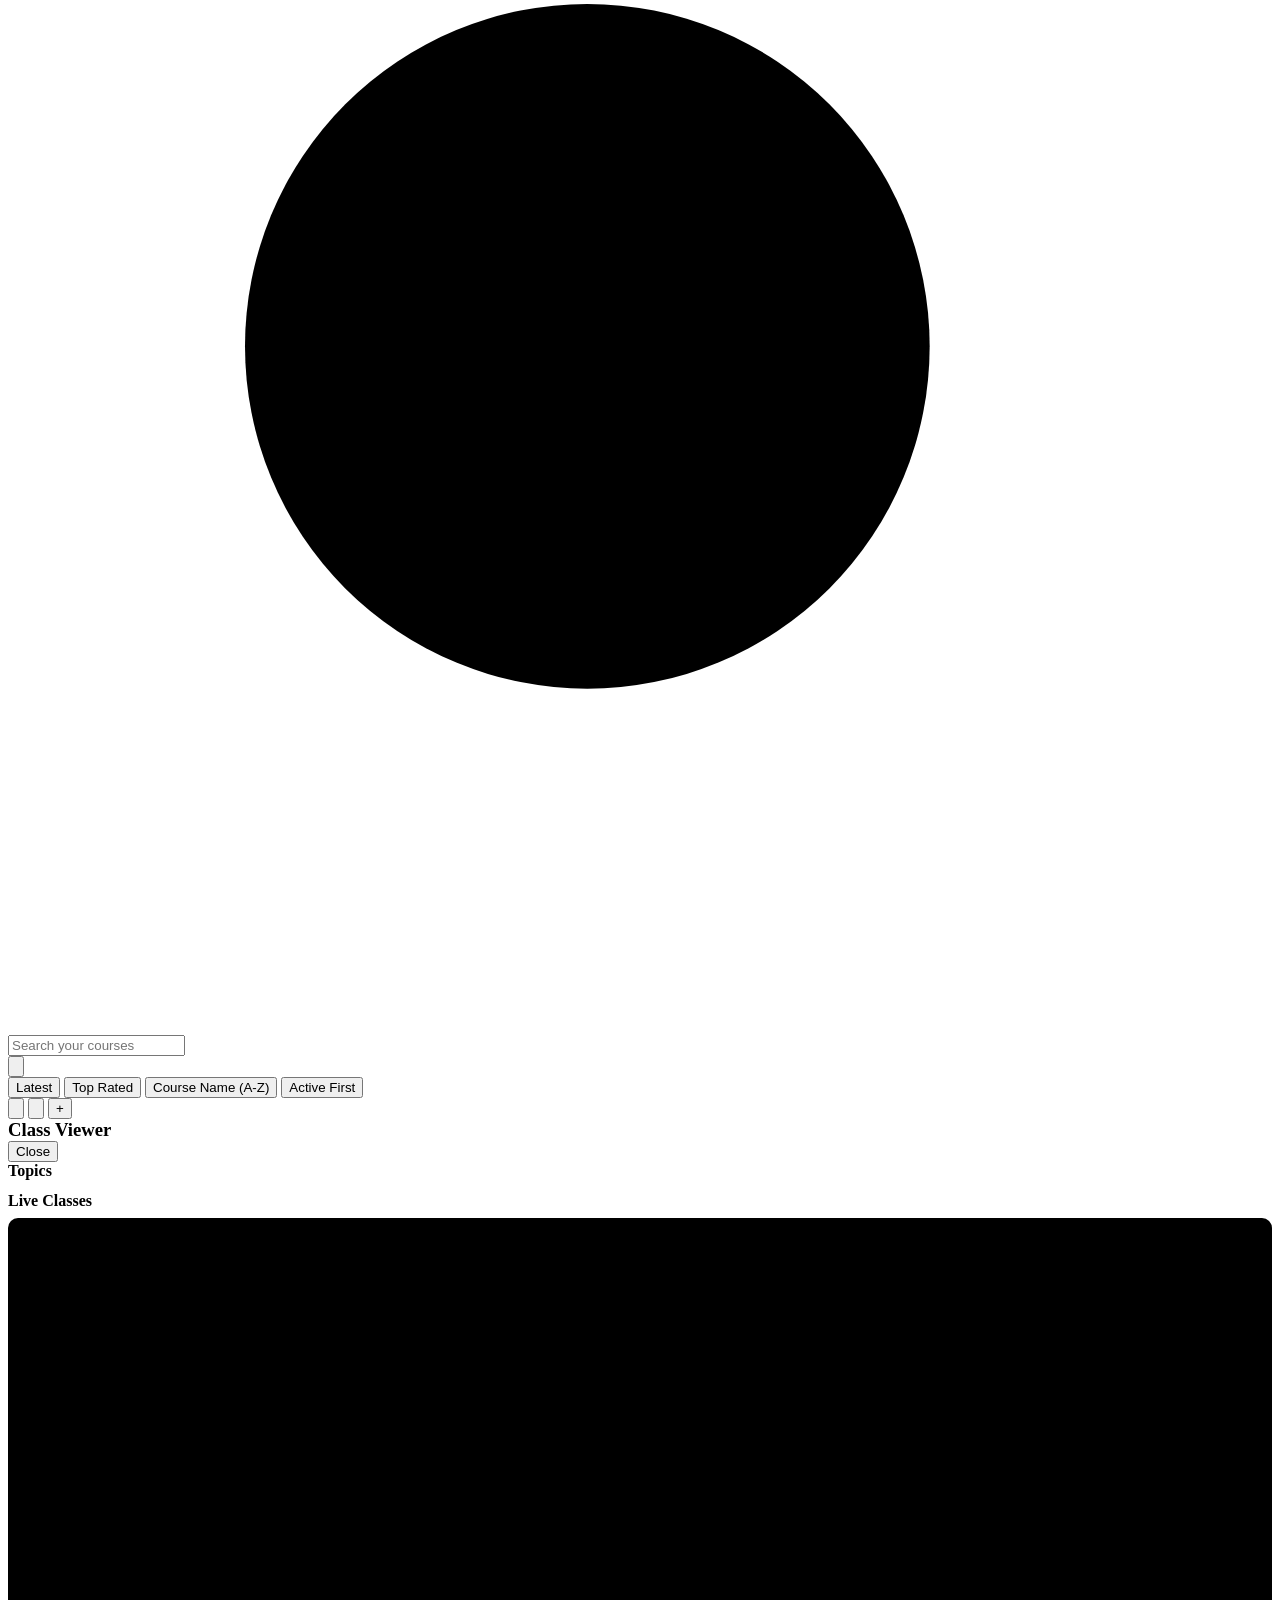
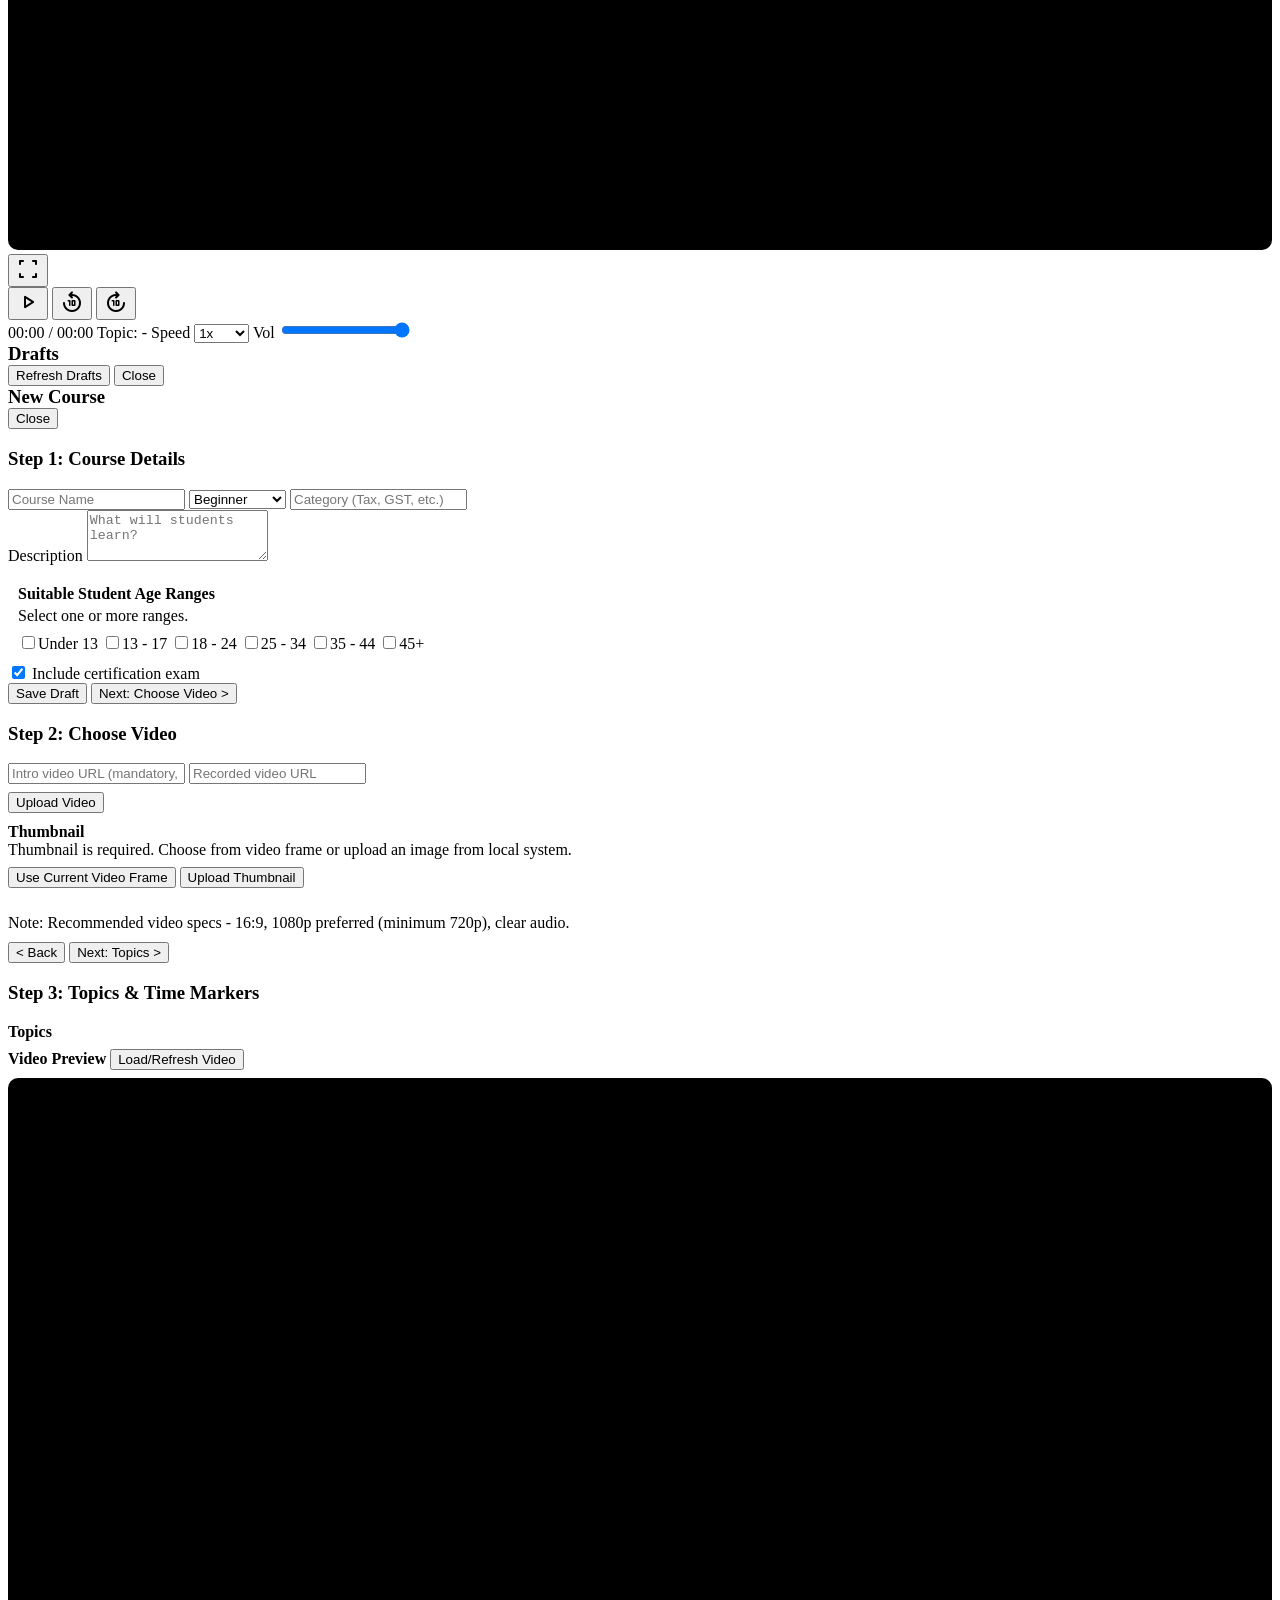
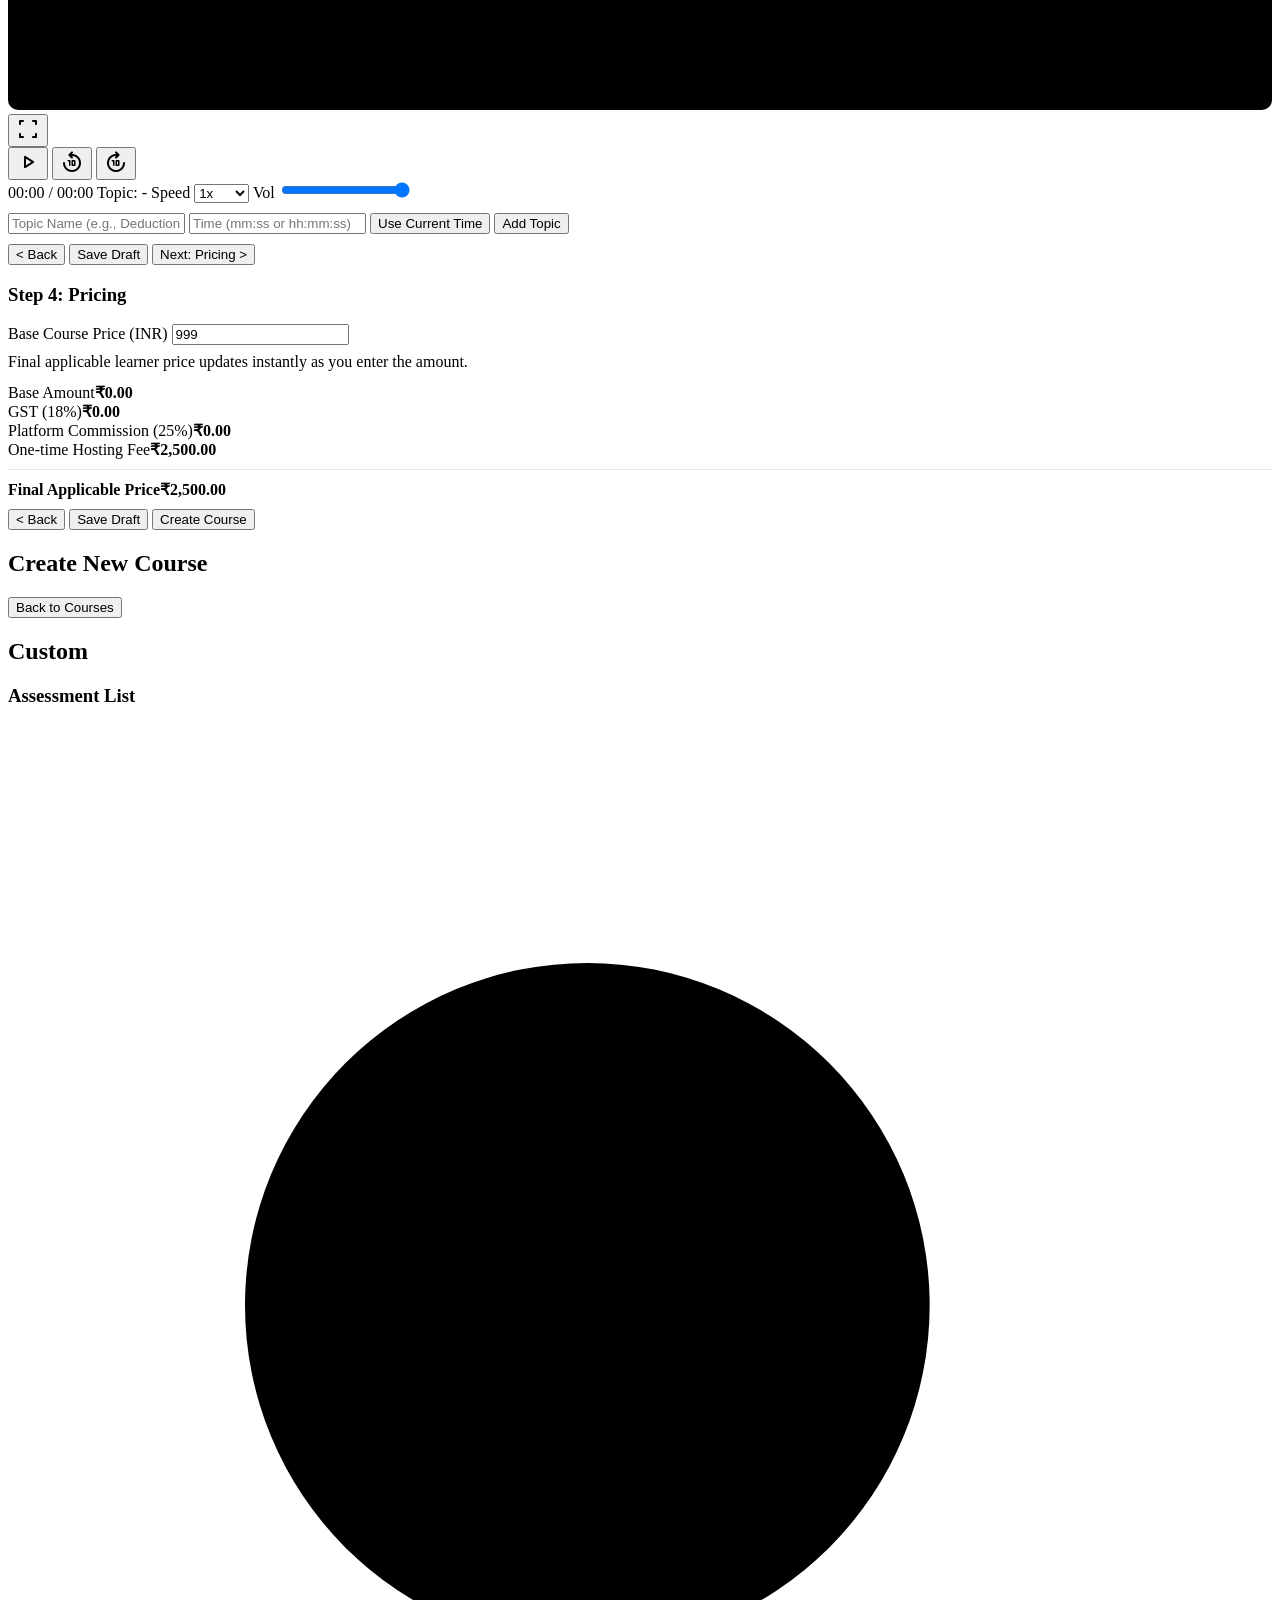
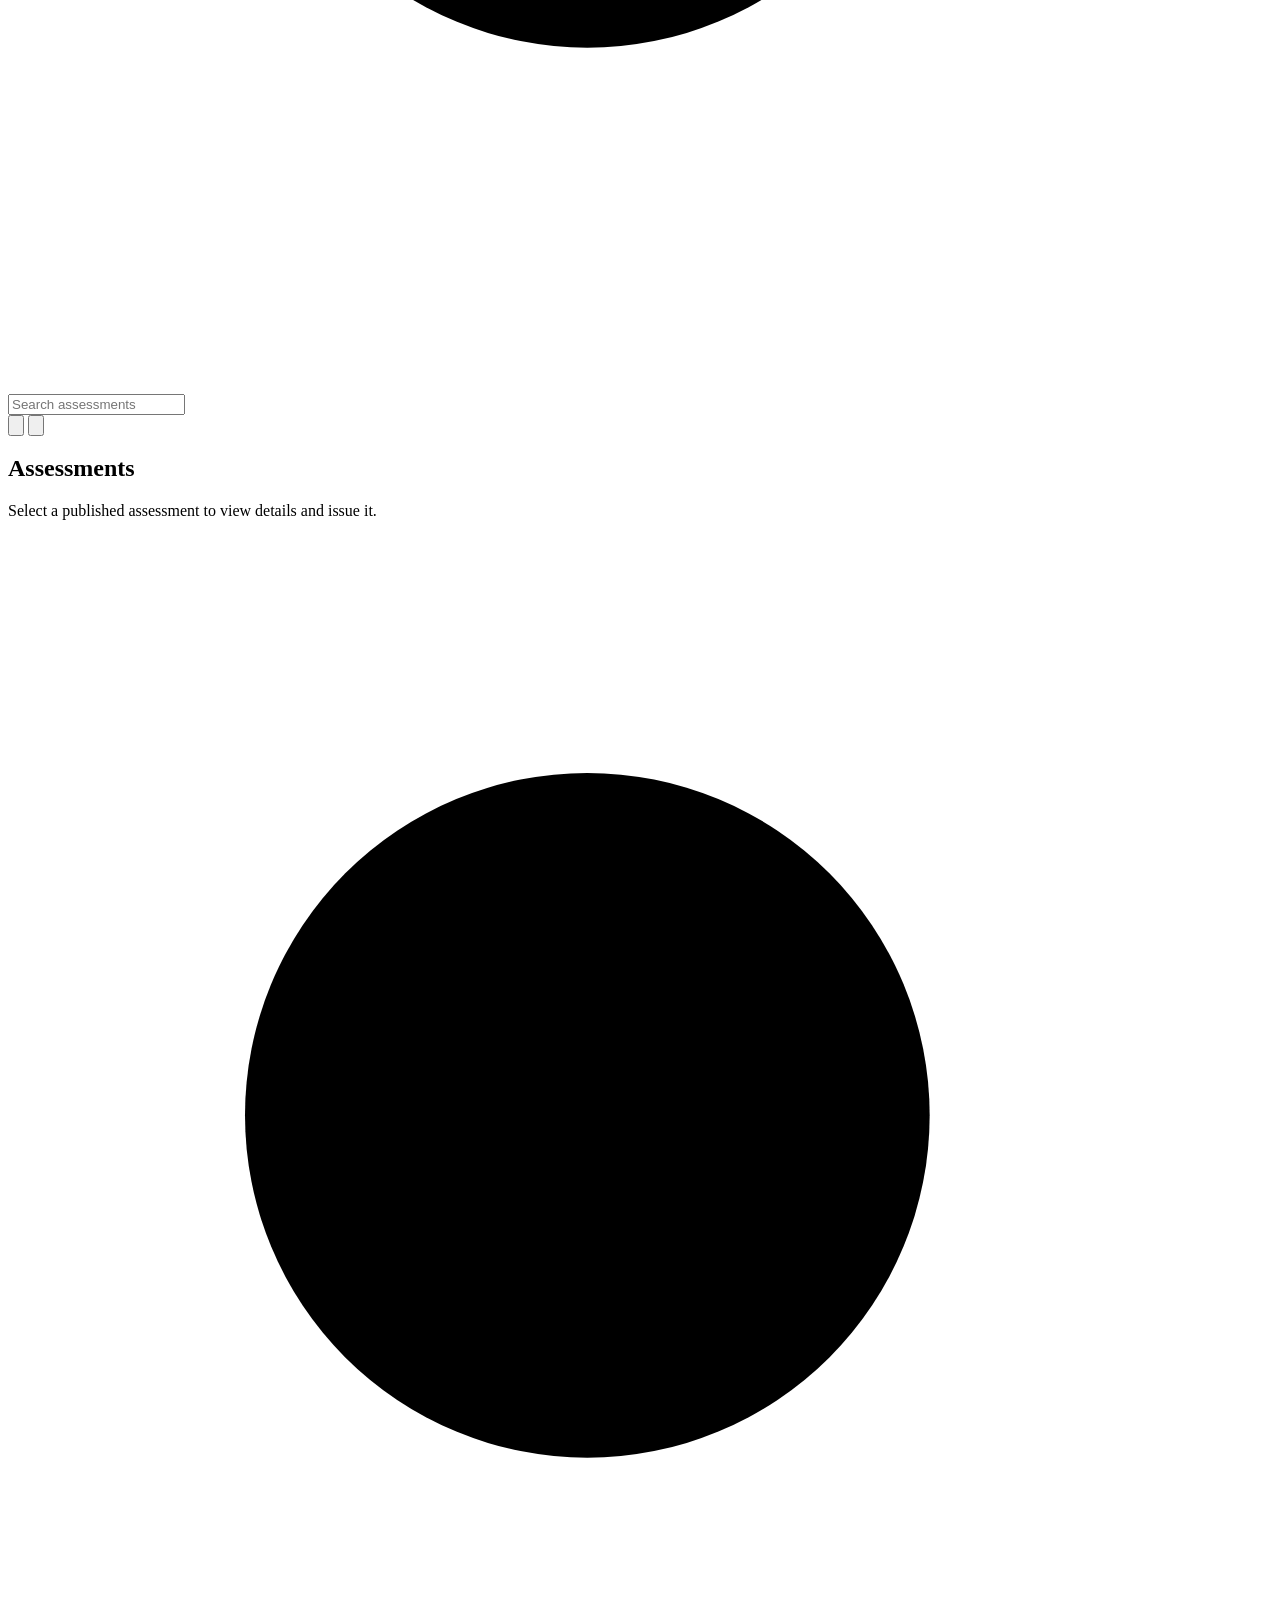
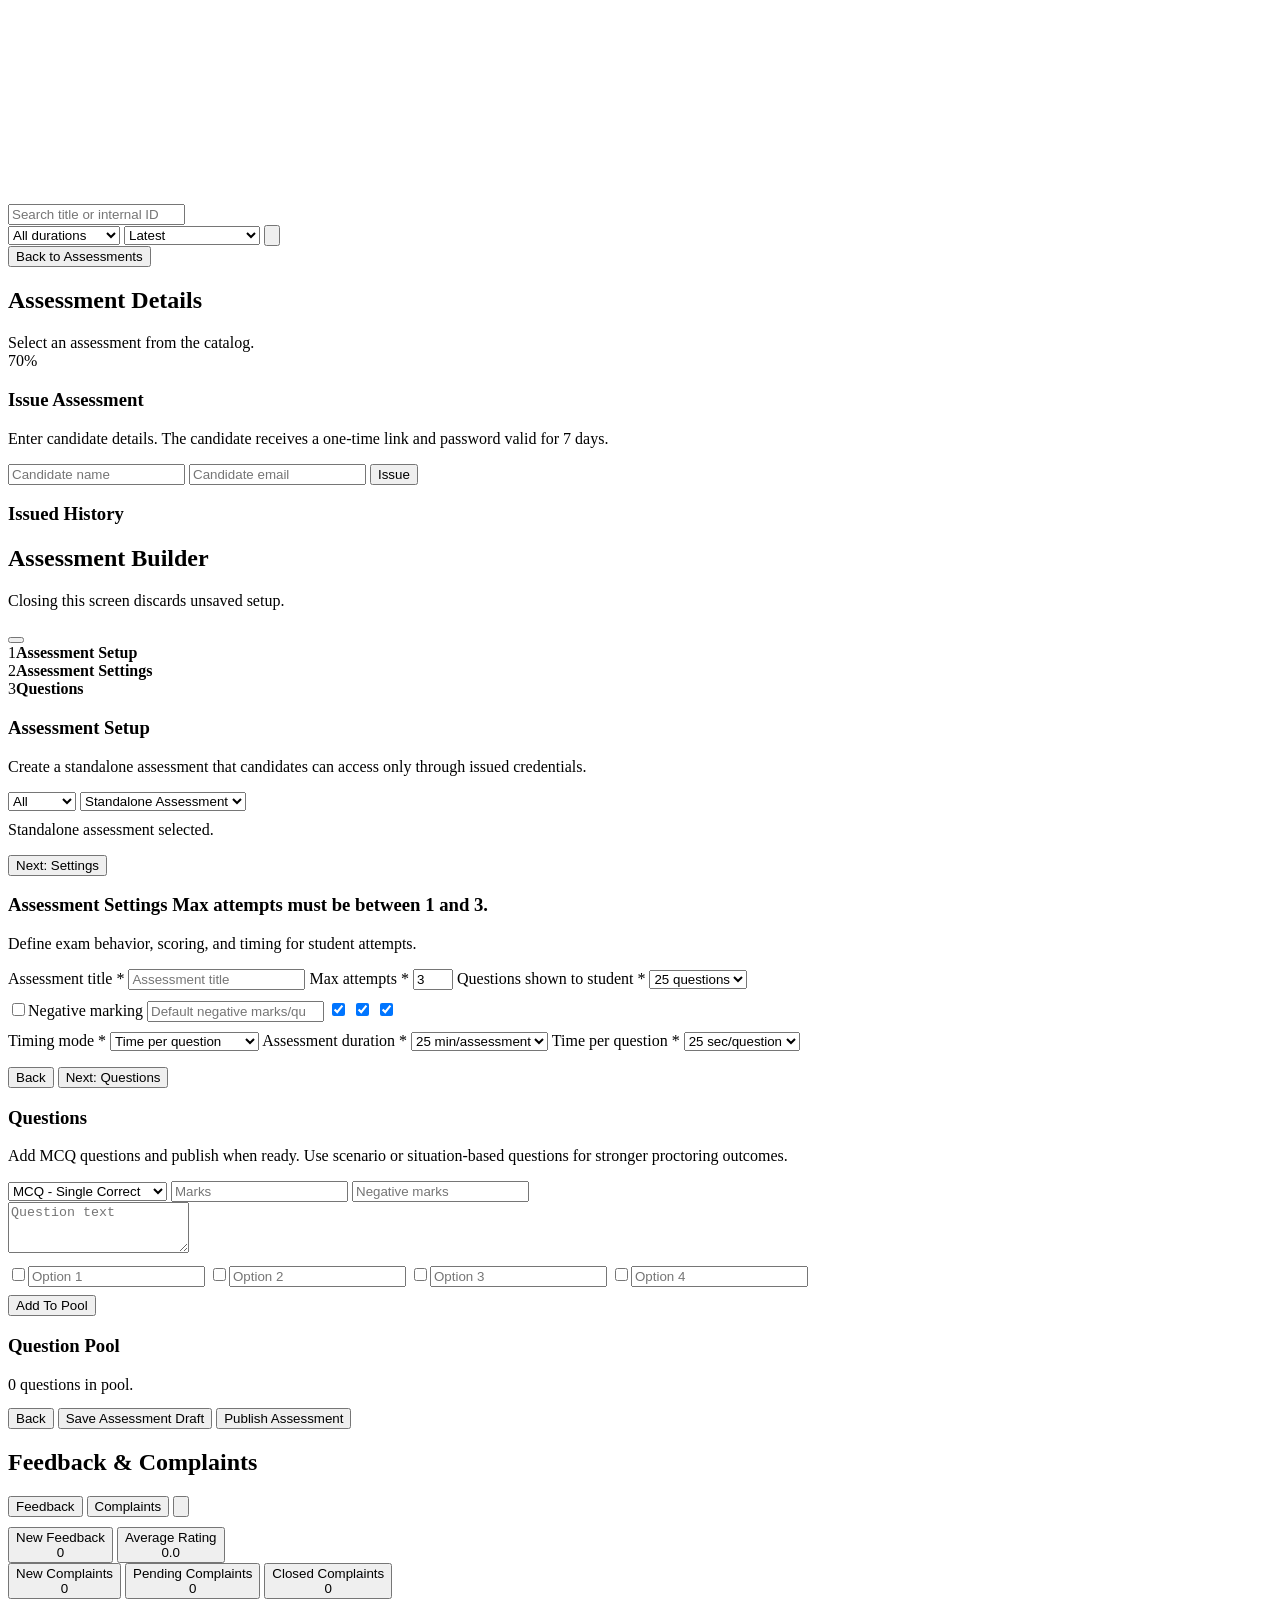
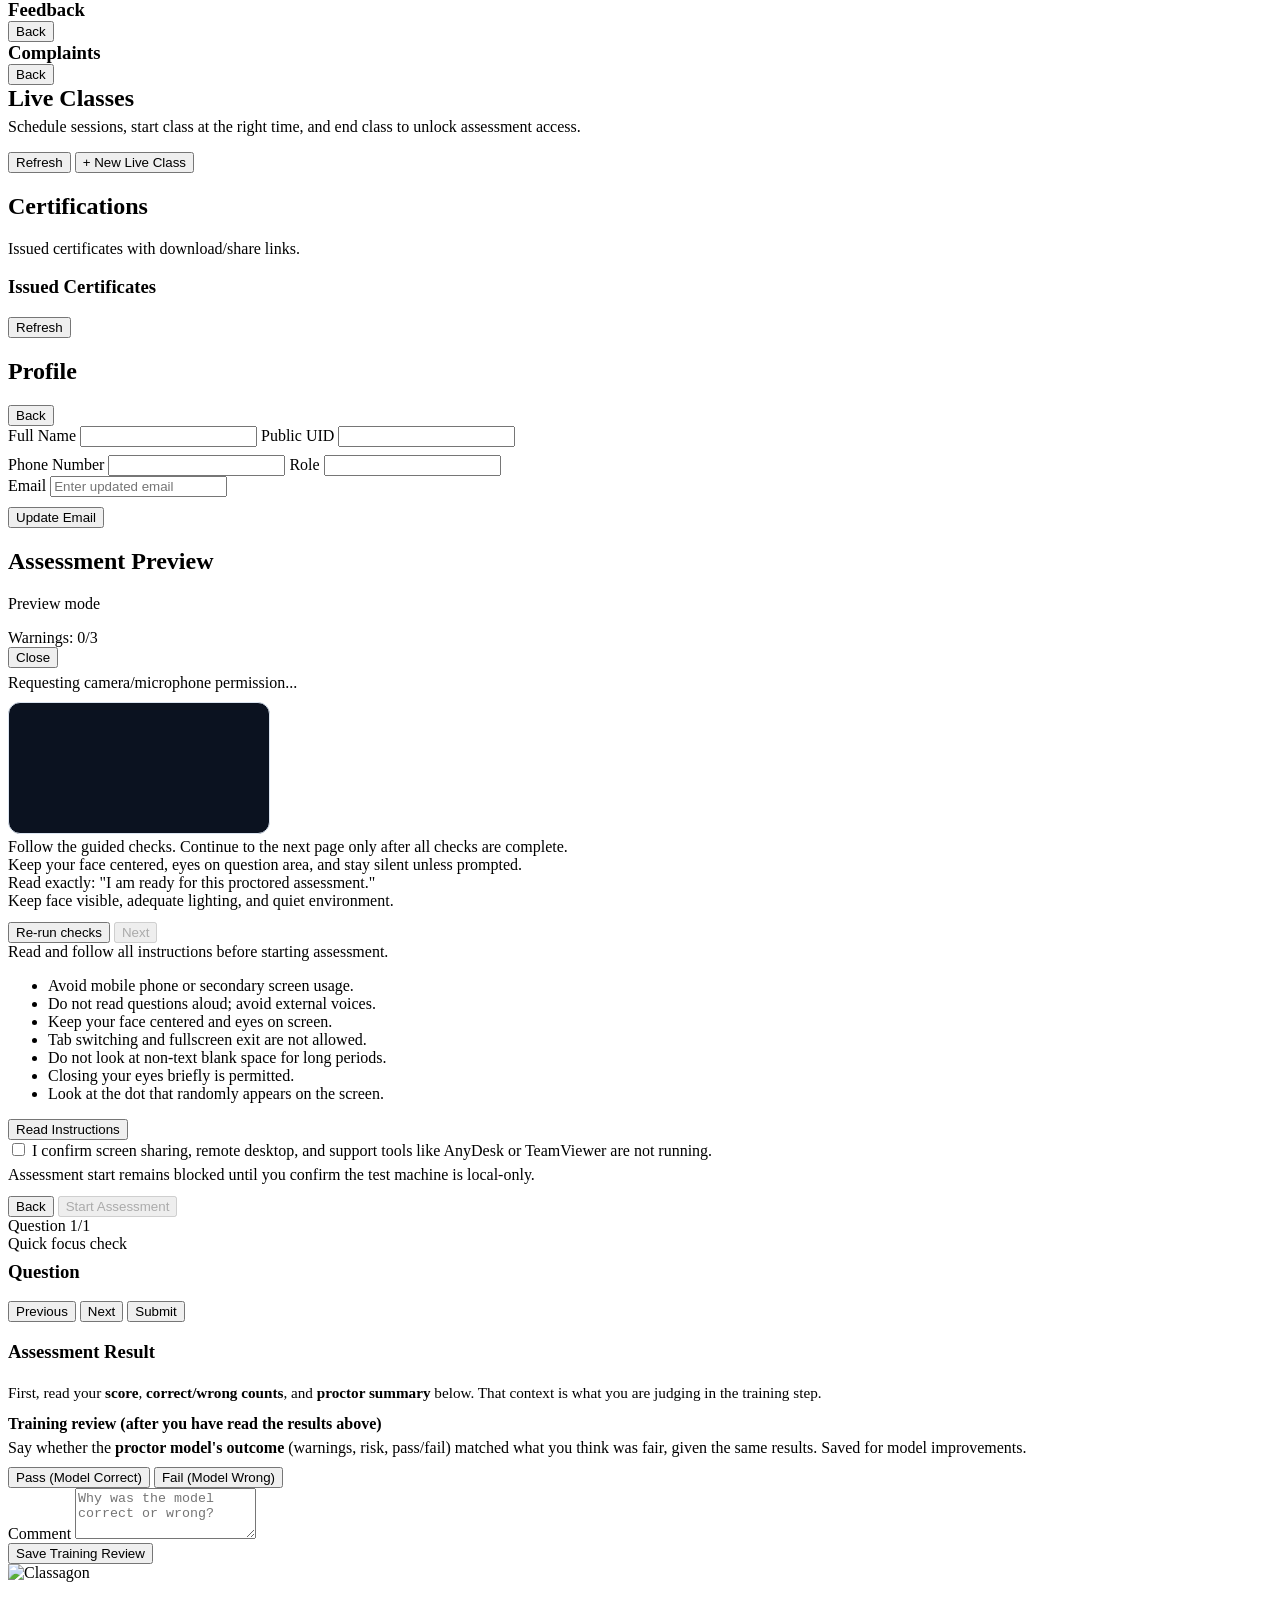
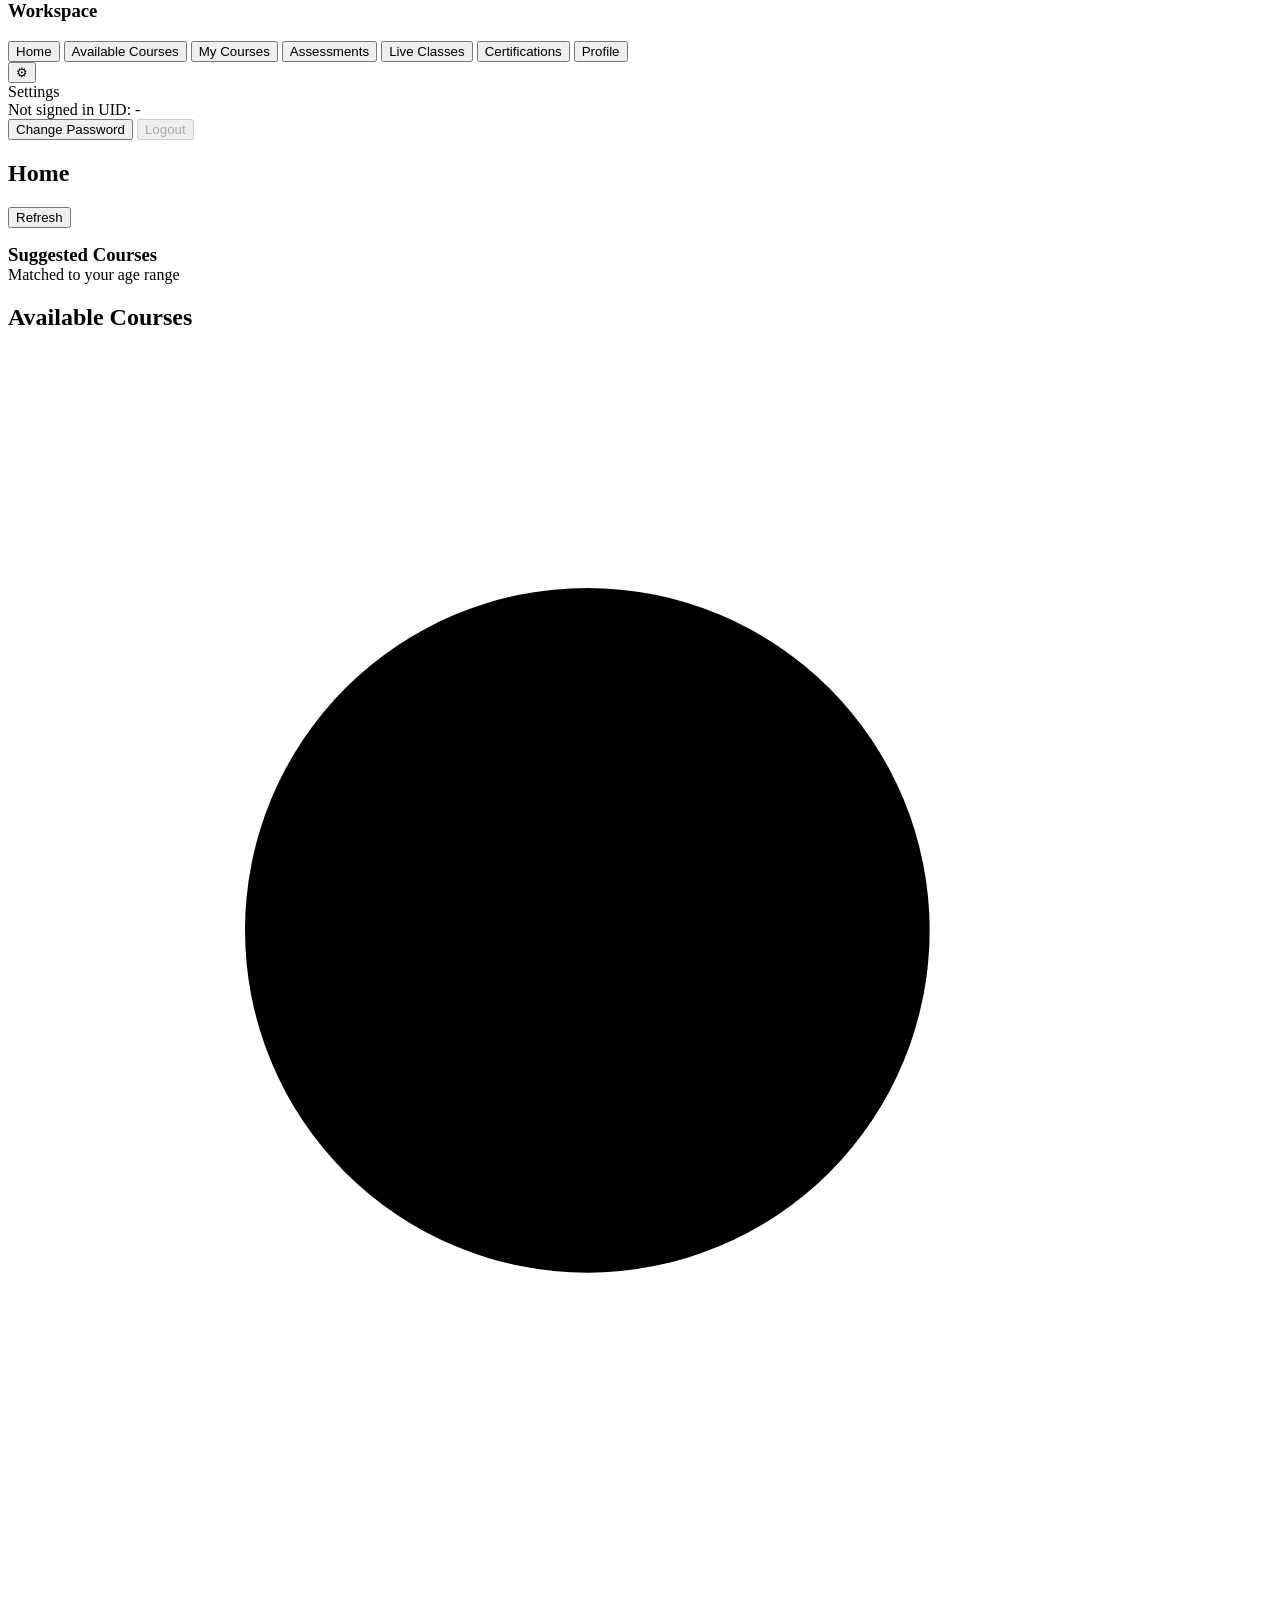
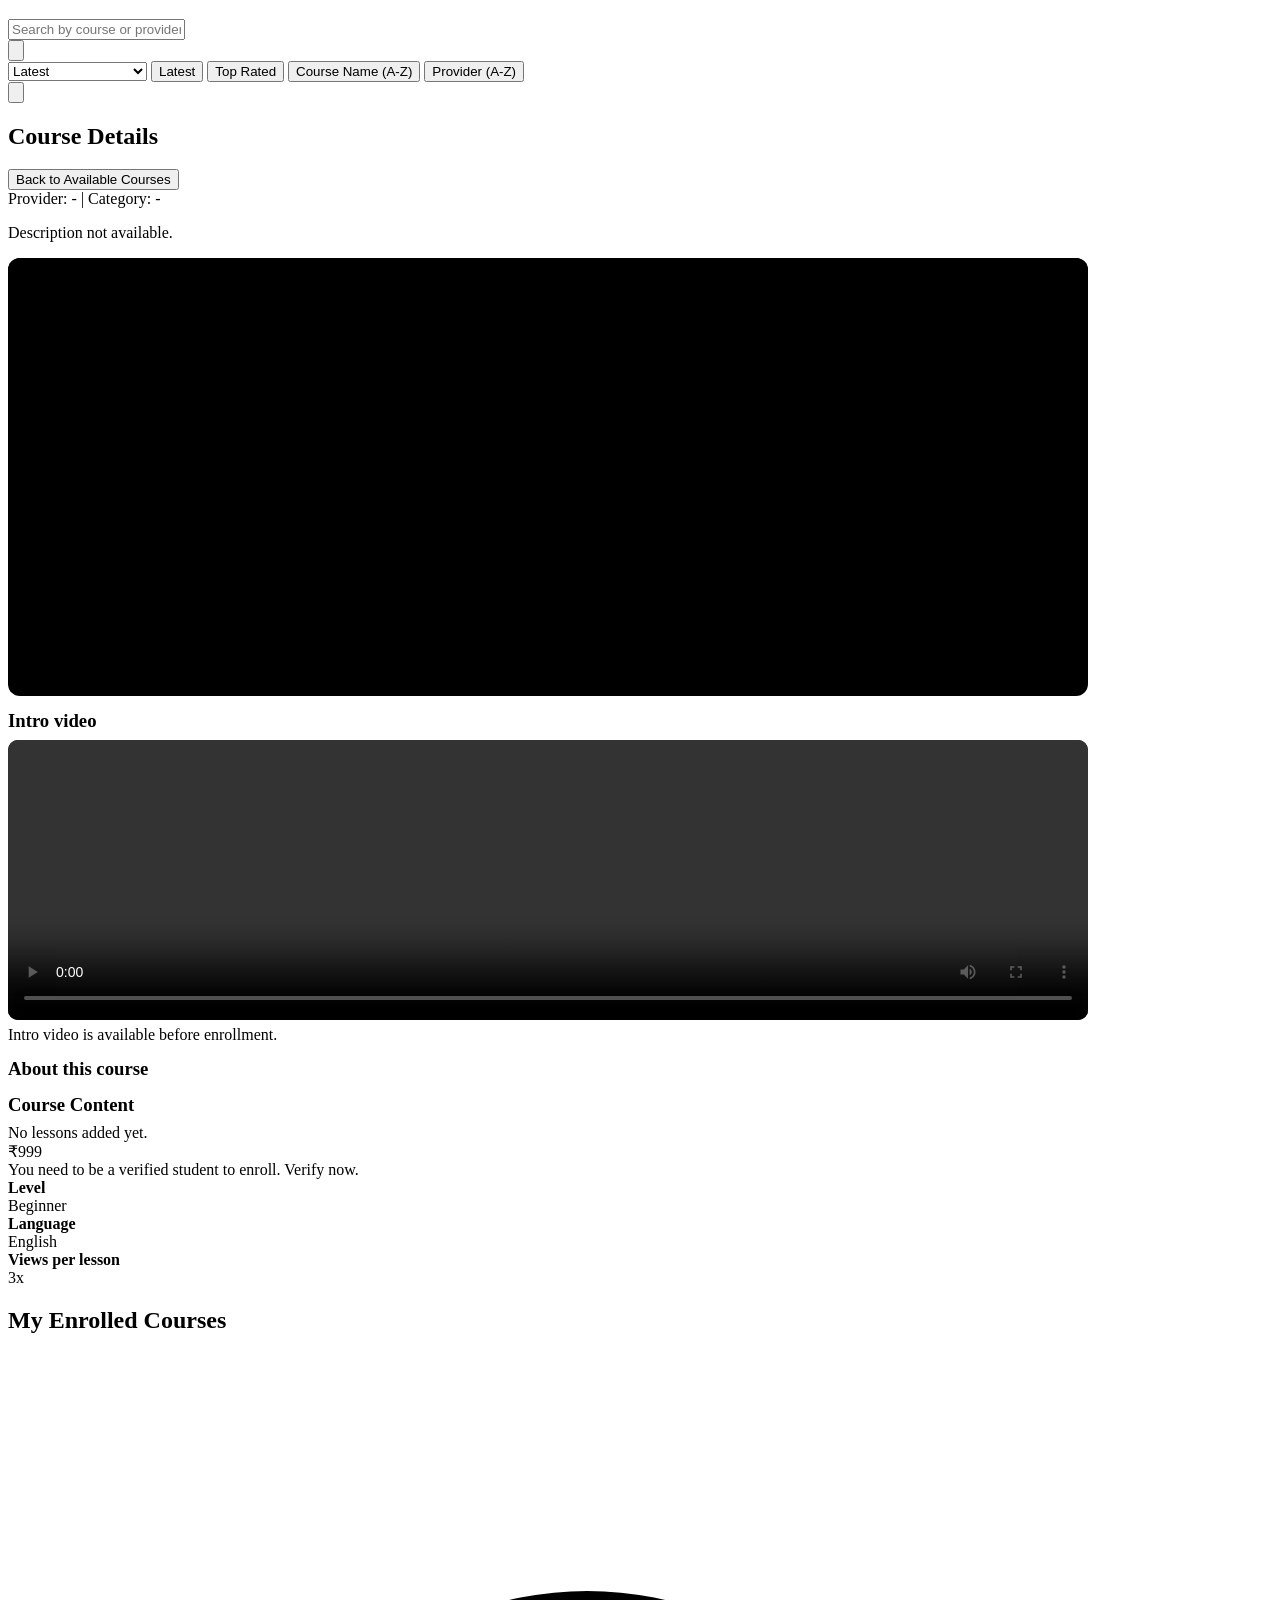
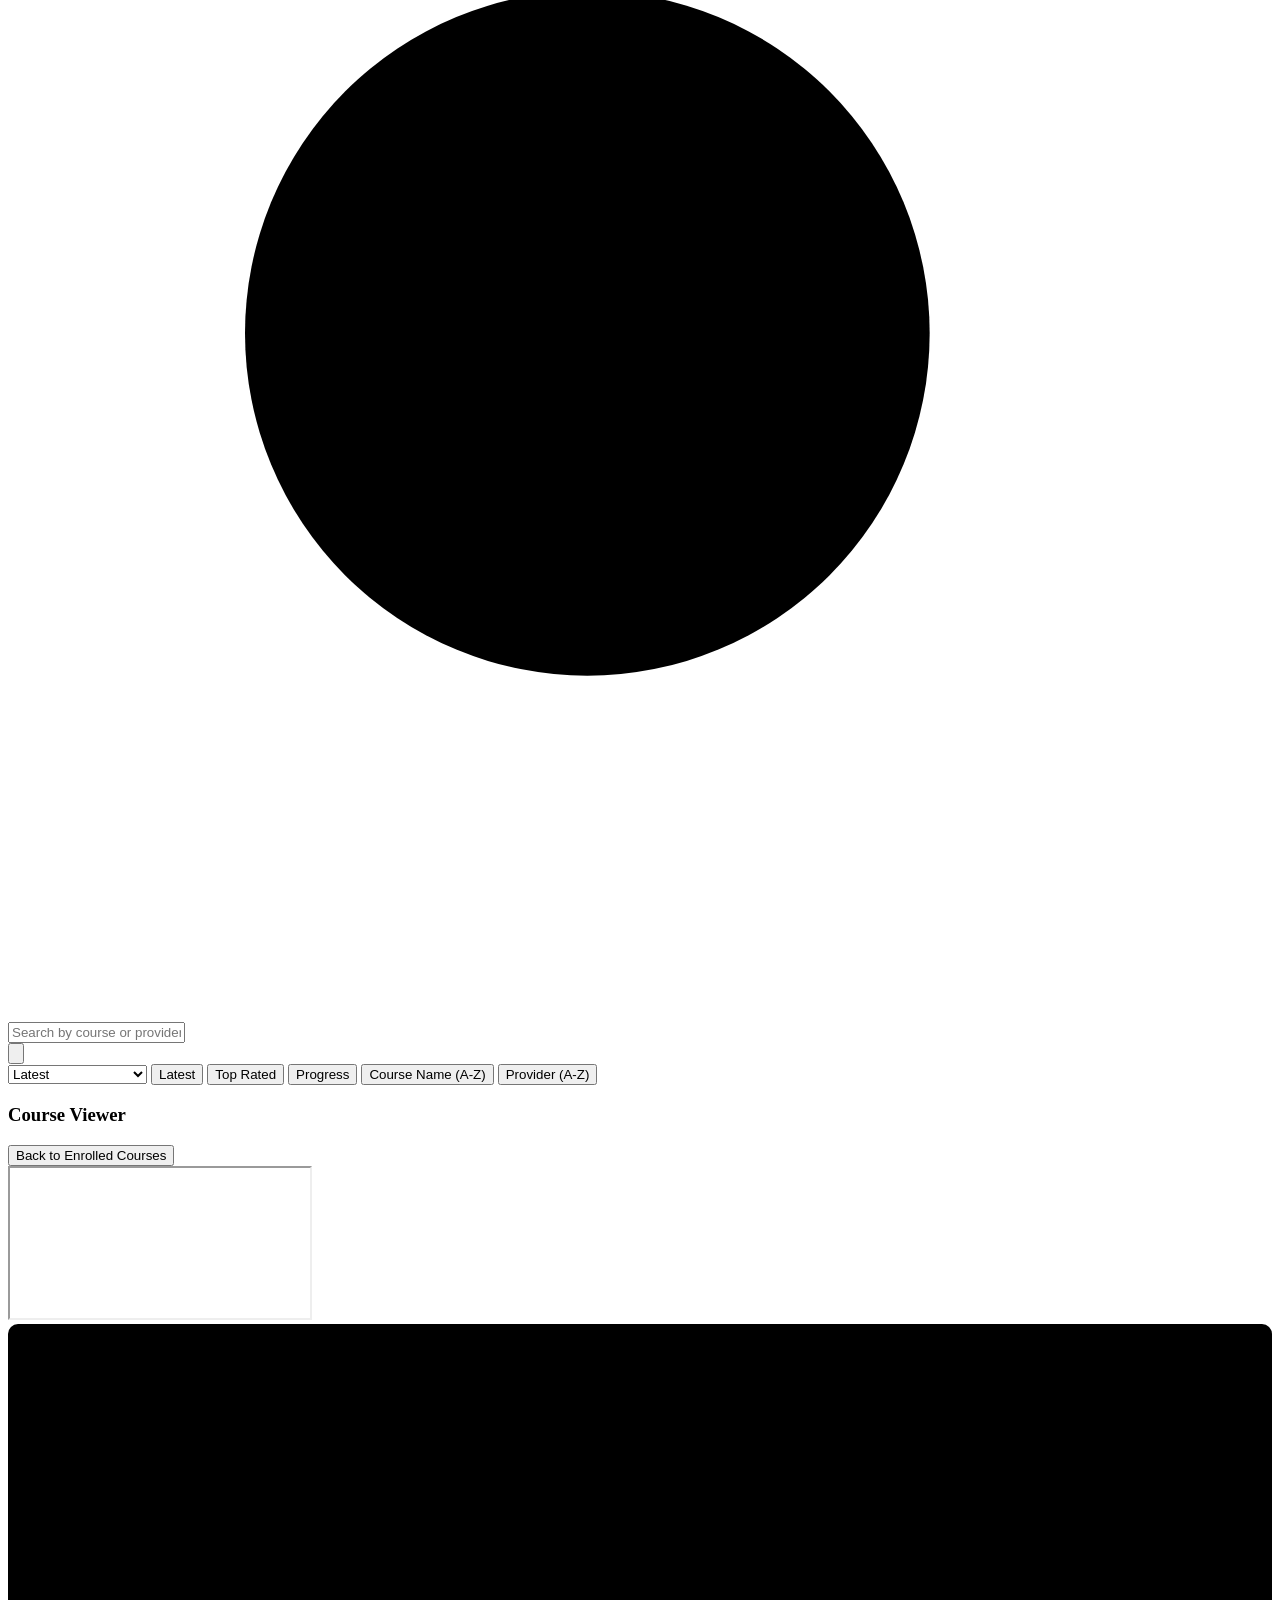
==== commit 9502f851: "Move assessment issue flow to detail page" ====
--- a/app/web/index.html
+++ b/app/web/index.html
@@ -481,16 +481,32 @@
           </div>
         </div>
         <div id="assessmentCatalogList" class="list"></div>
-        <div id="assessmentCatalogIssuePanel" class="item hidden">
-          <h3>Assessment Details & Issue</h3>
-          <div id="assessmentCatalogDetail" class="meta">Select an assessment from the list above.</div>
-          <div class="row wrap gap-sm">
-            <input id="issueCandidateName" class="search" type="text" placeholder="Candidate name" />
-            <input id="issueCandidateEmail" class="search" type="email" placeholder="Candidate email" />
-            <button id="issueAssessmentBtn" class="btn small">Issue</button>
-          </div>
-          <div id="issueAssessmentStatus" class="meta"></div>
-          <div id="issuedAssessmentsList" class="list" style="margin-top:10px;"></div>
+      </section>
+
+      <section class="panel content hidden assessment-detail-page" id="provider-view-assessment-detail">
+        <div class="row between assessment-detail-head">
+          <div>
+            <button id="backToAssessmentCatalogBtn" class="btn small ghost">Back to Assessments</button>
+            <h2 id="assessmentDetailTitle">Assessment Details</h2>
+            <div id="assessmentCatalogDetail" class="meta">Select an assessment from the catalog.</div>
+          </div>
+          <div id="assessmentDetailPassBadge" class="assessment-catalog-score">70%</div>
+        </div>
+        <div class="assessment-detail-grid">
+          <div class="item">
+            <h3>Issue Assessment</h3>
+            <p class="muted">Enter candidate details. The candidate receives a one-time link and password valid for 7 days.</p>
+            <div class="row wrap gap-sm assessment-issue-form">
+              <input id="issueCandidateName" class="search" type="text" placeholder="Candidate name" />
+              <input id="issueCandidateEmail" class="search" type="email" placeholder="Candidate email" />
+              <button id="issueAssessmentBtn" class="btn small">Issue</button>
+            </div>
+            <div id="issueAssessmentStatus" class="meta"></div>
+          </div>
+          <div class="item">
+            <h3>Issued History</h3>
+            <div id="issuedAssessmentsList" class="list"></div>
+          </div>
         </div>
       </section>
 
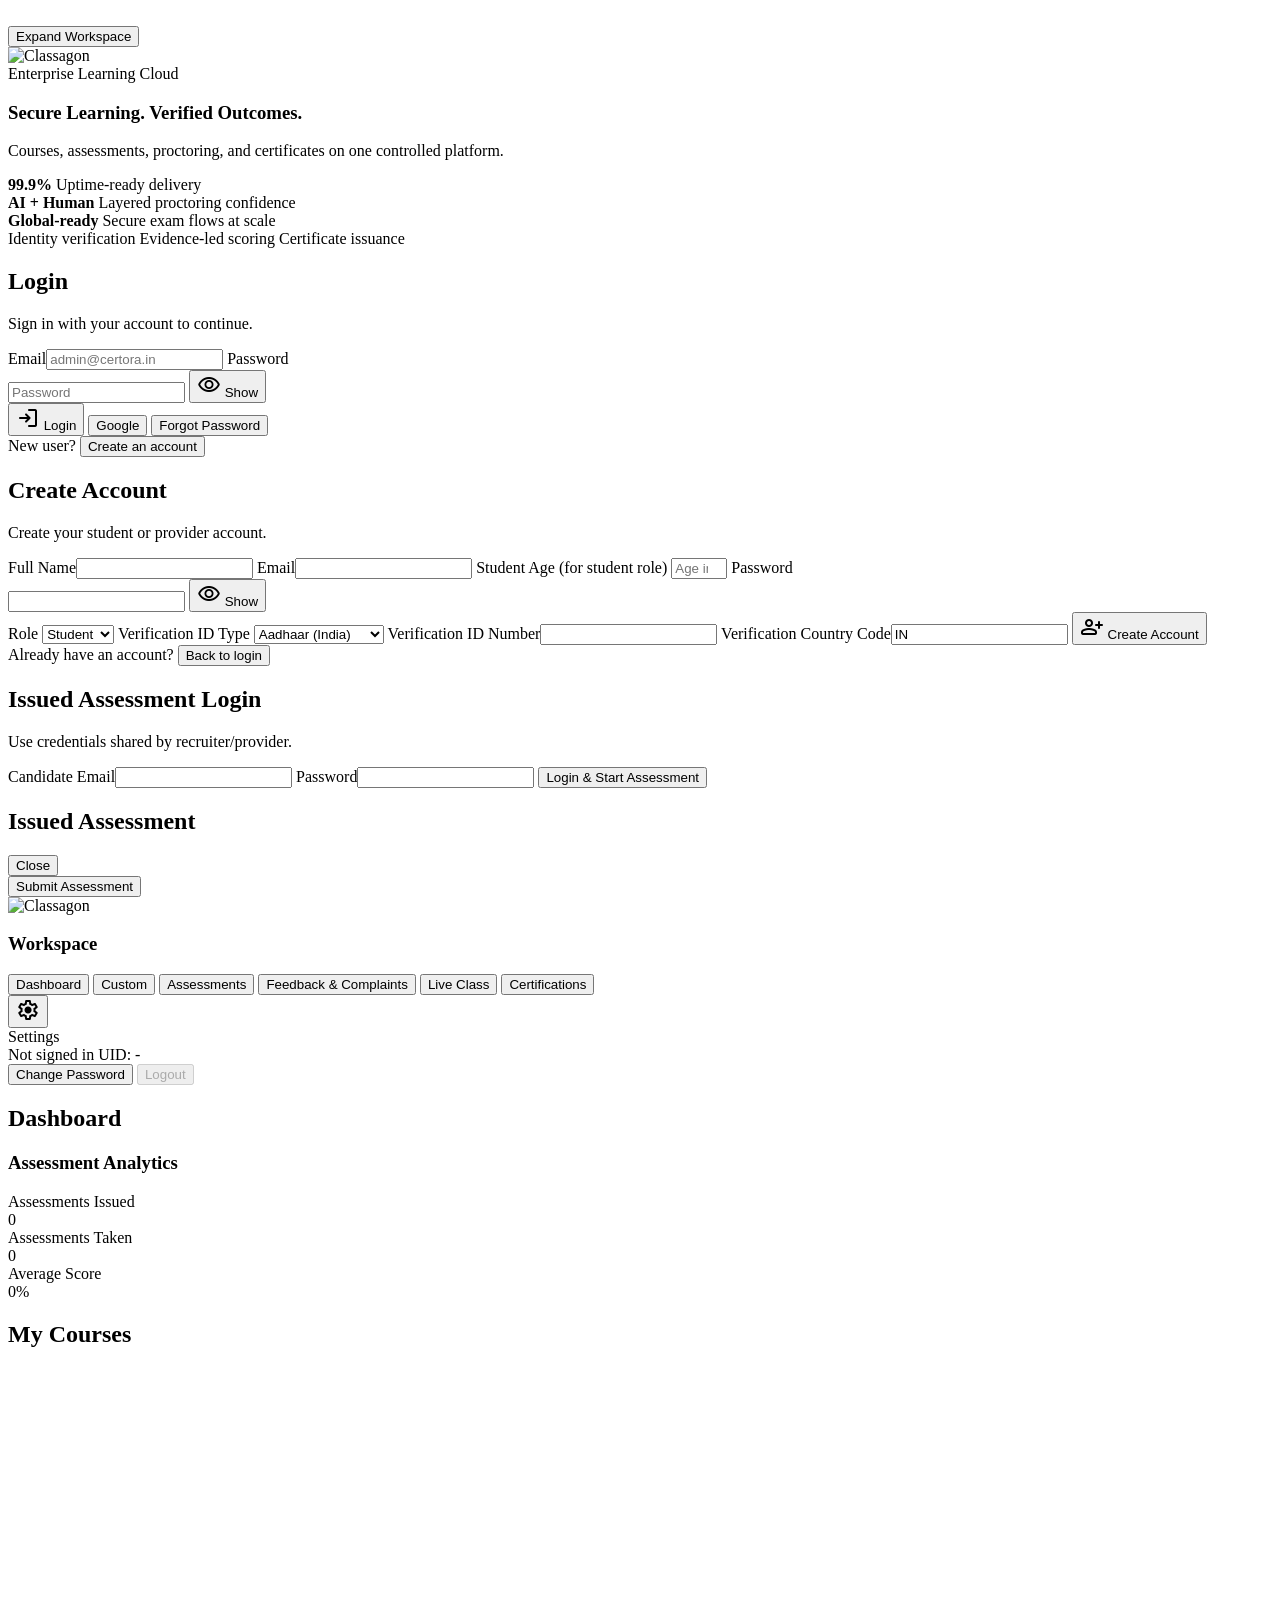
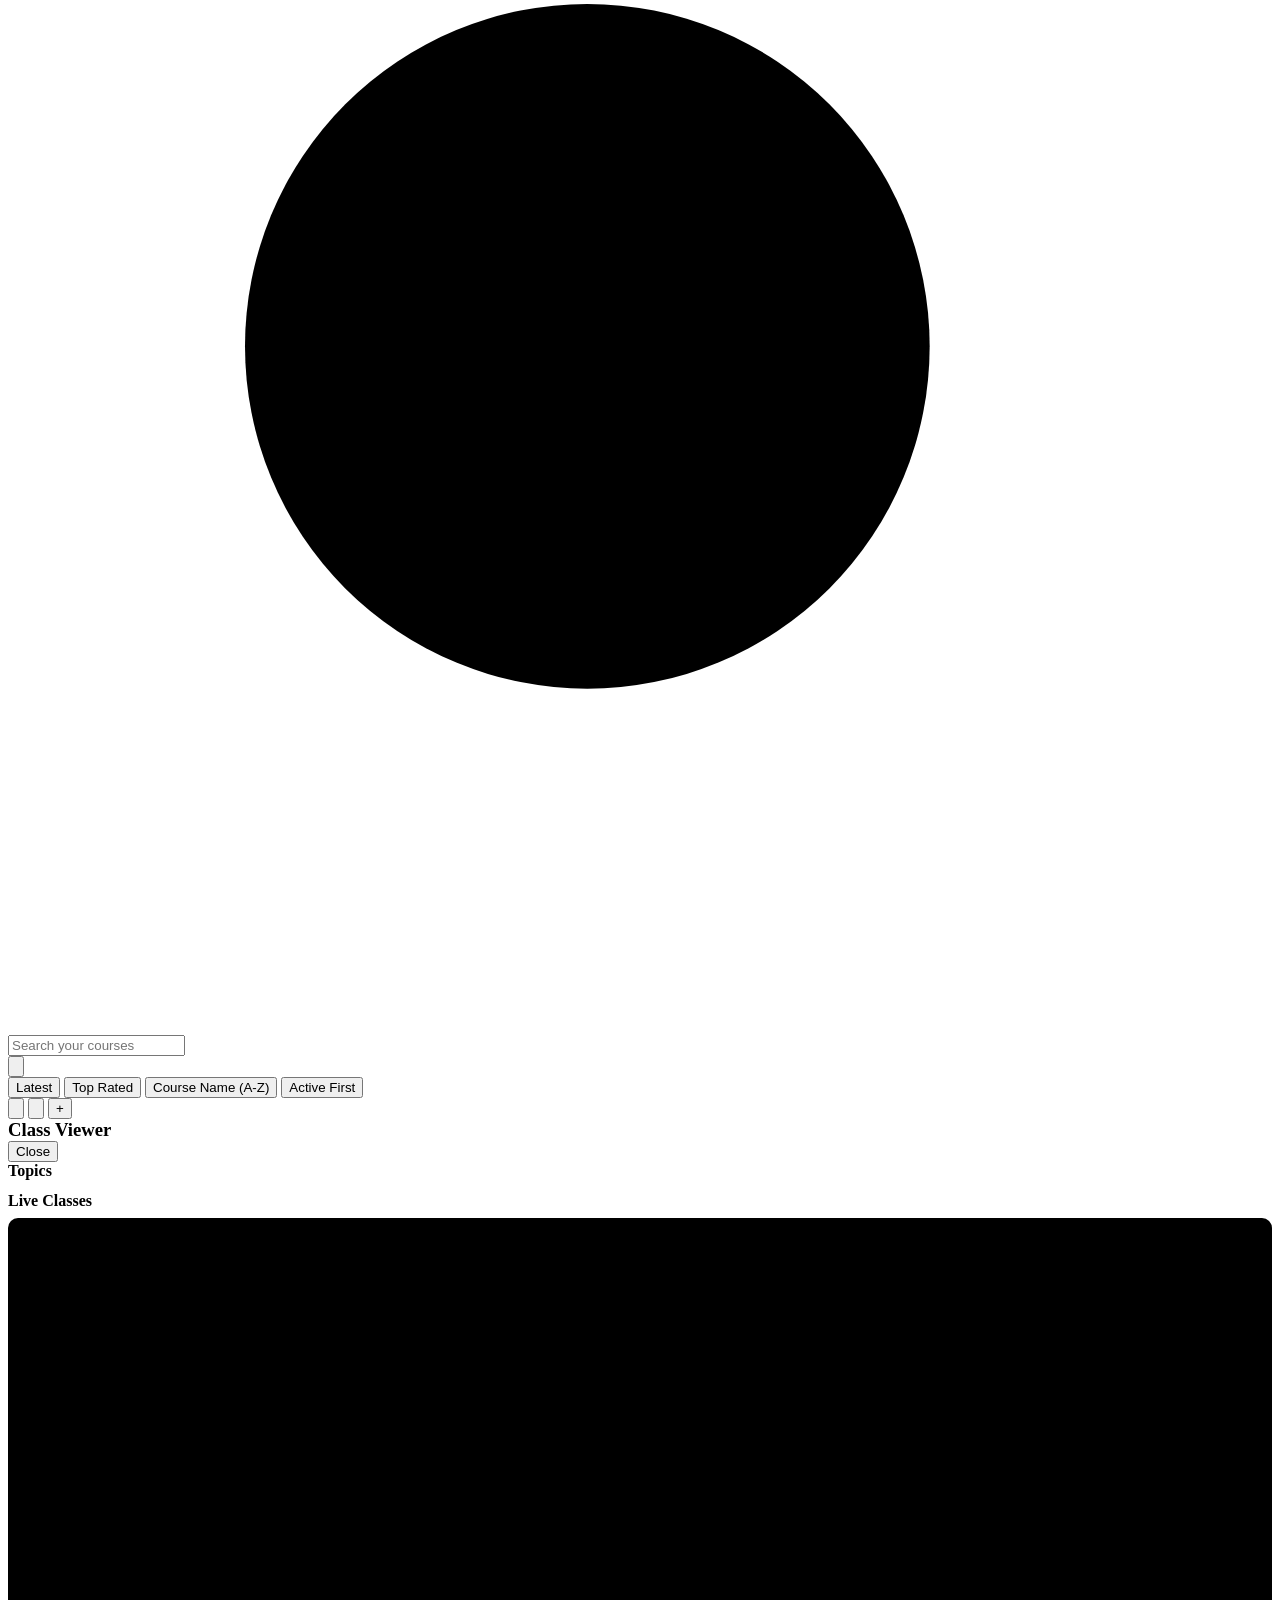
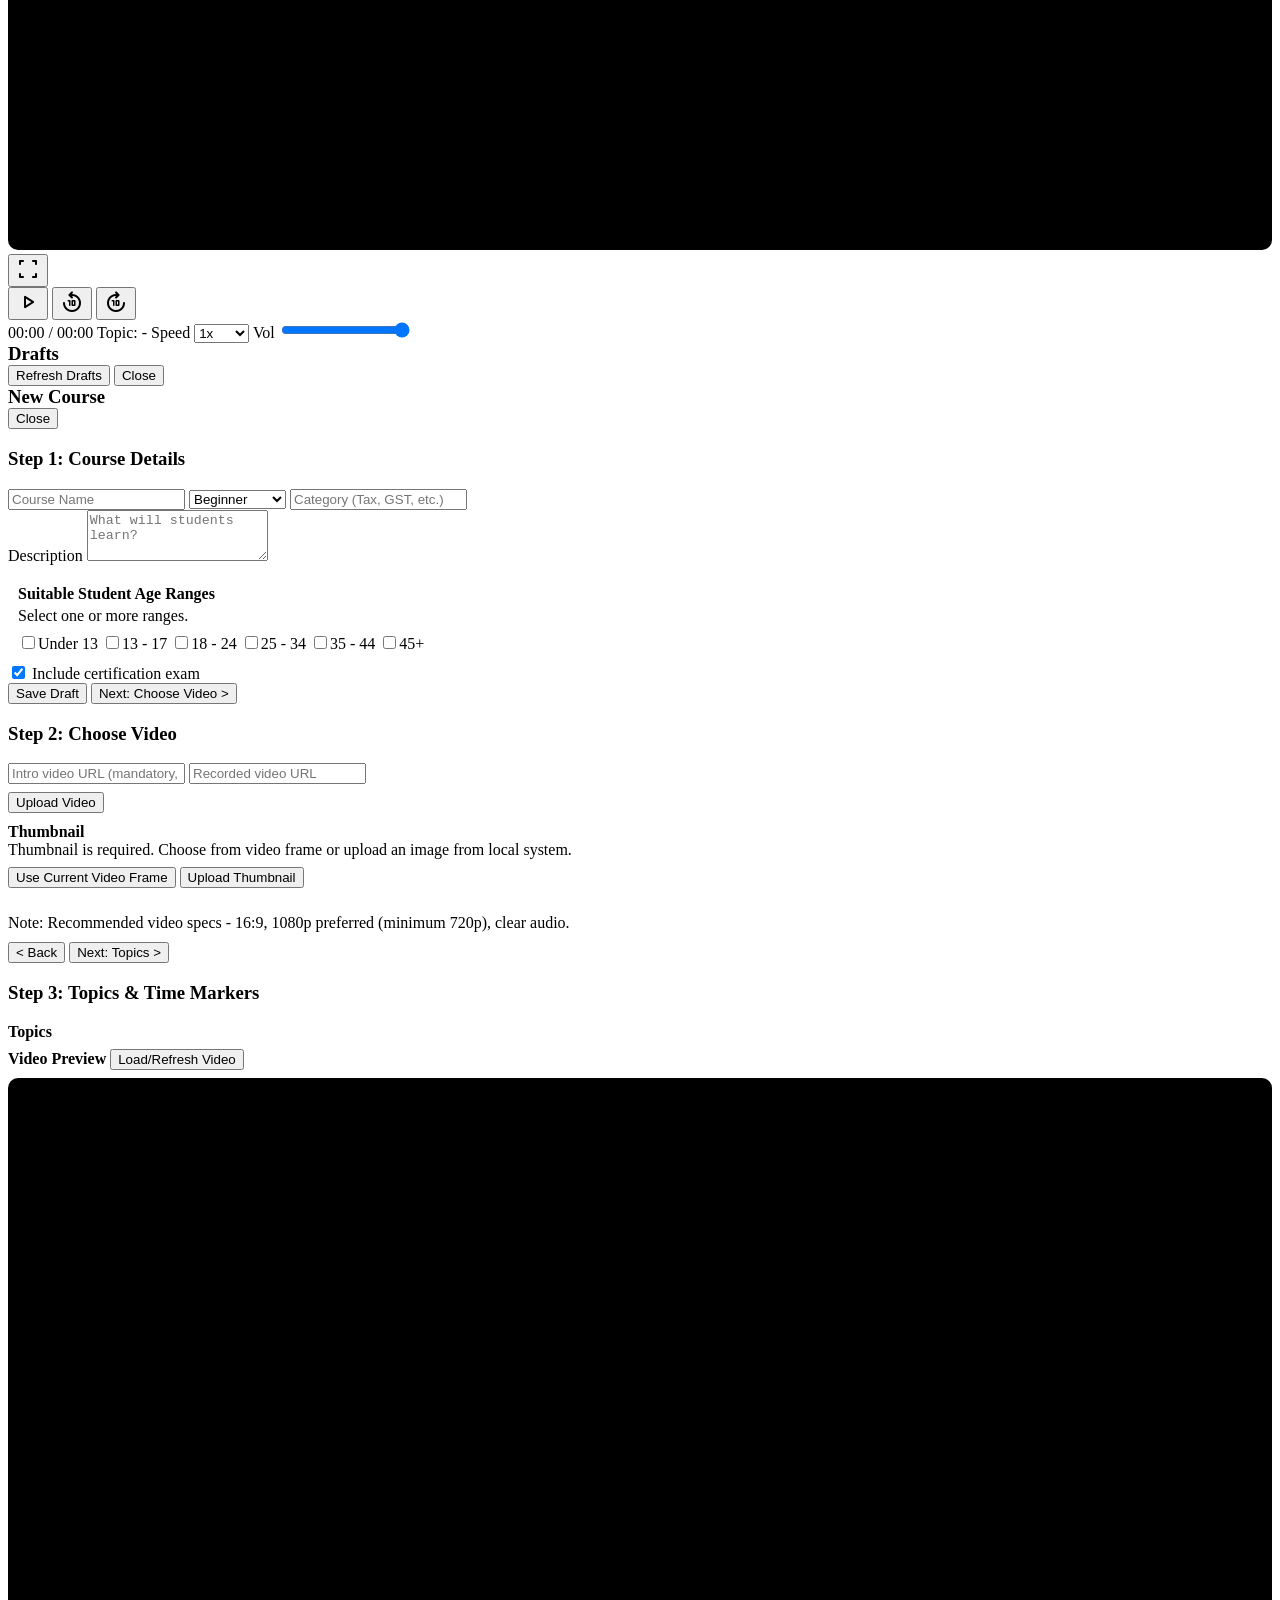
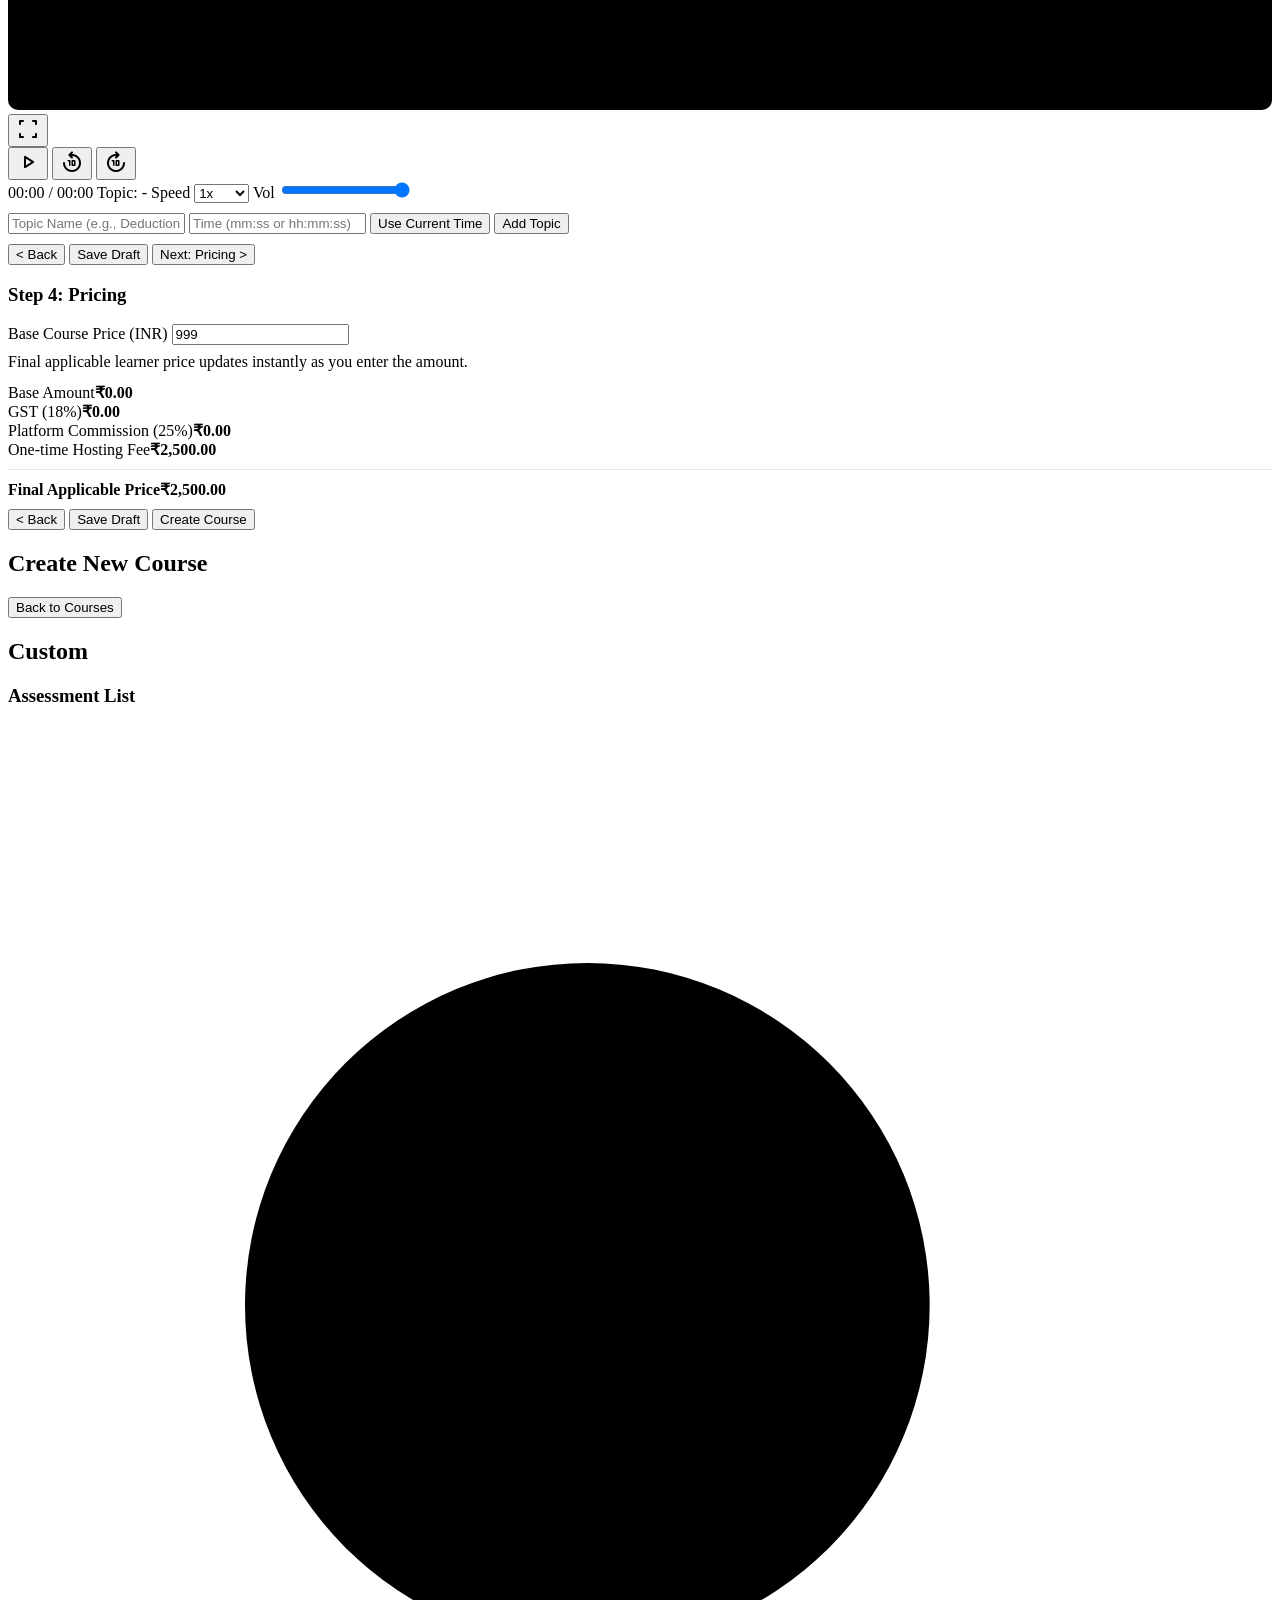
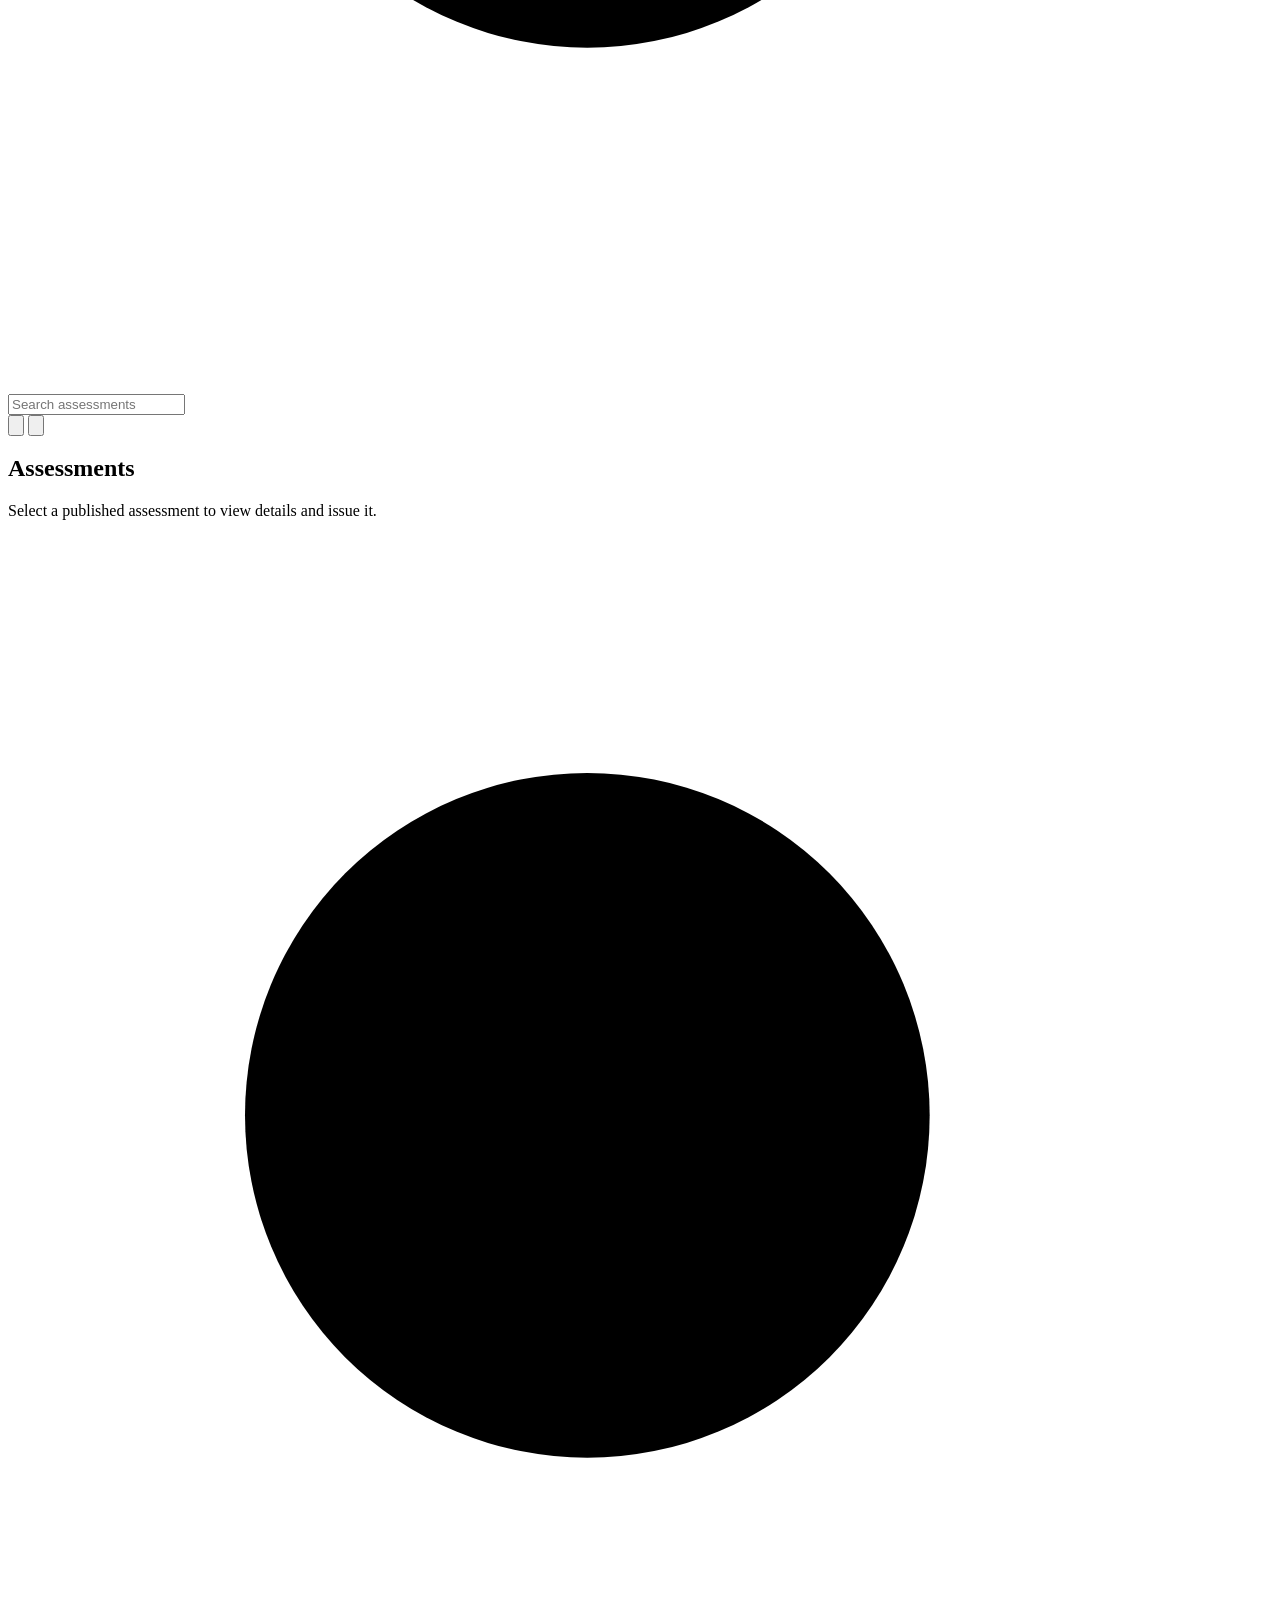
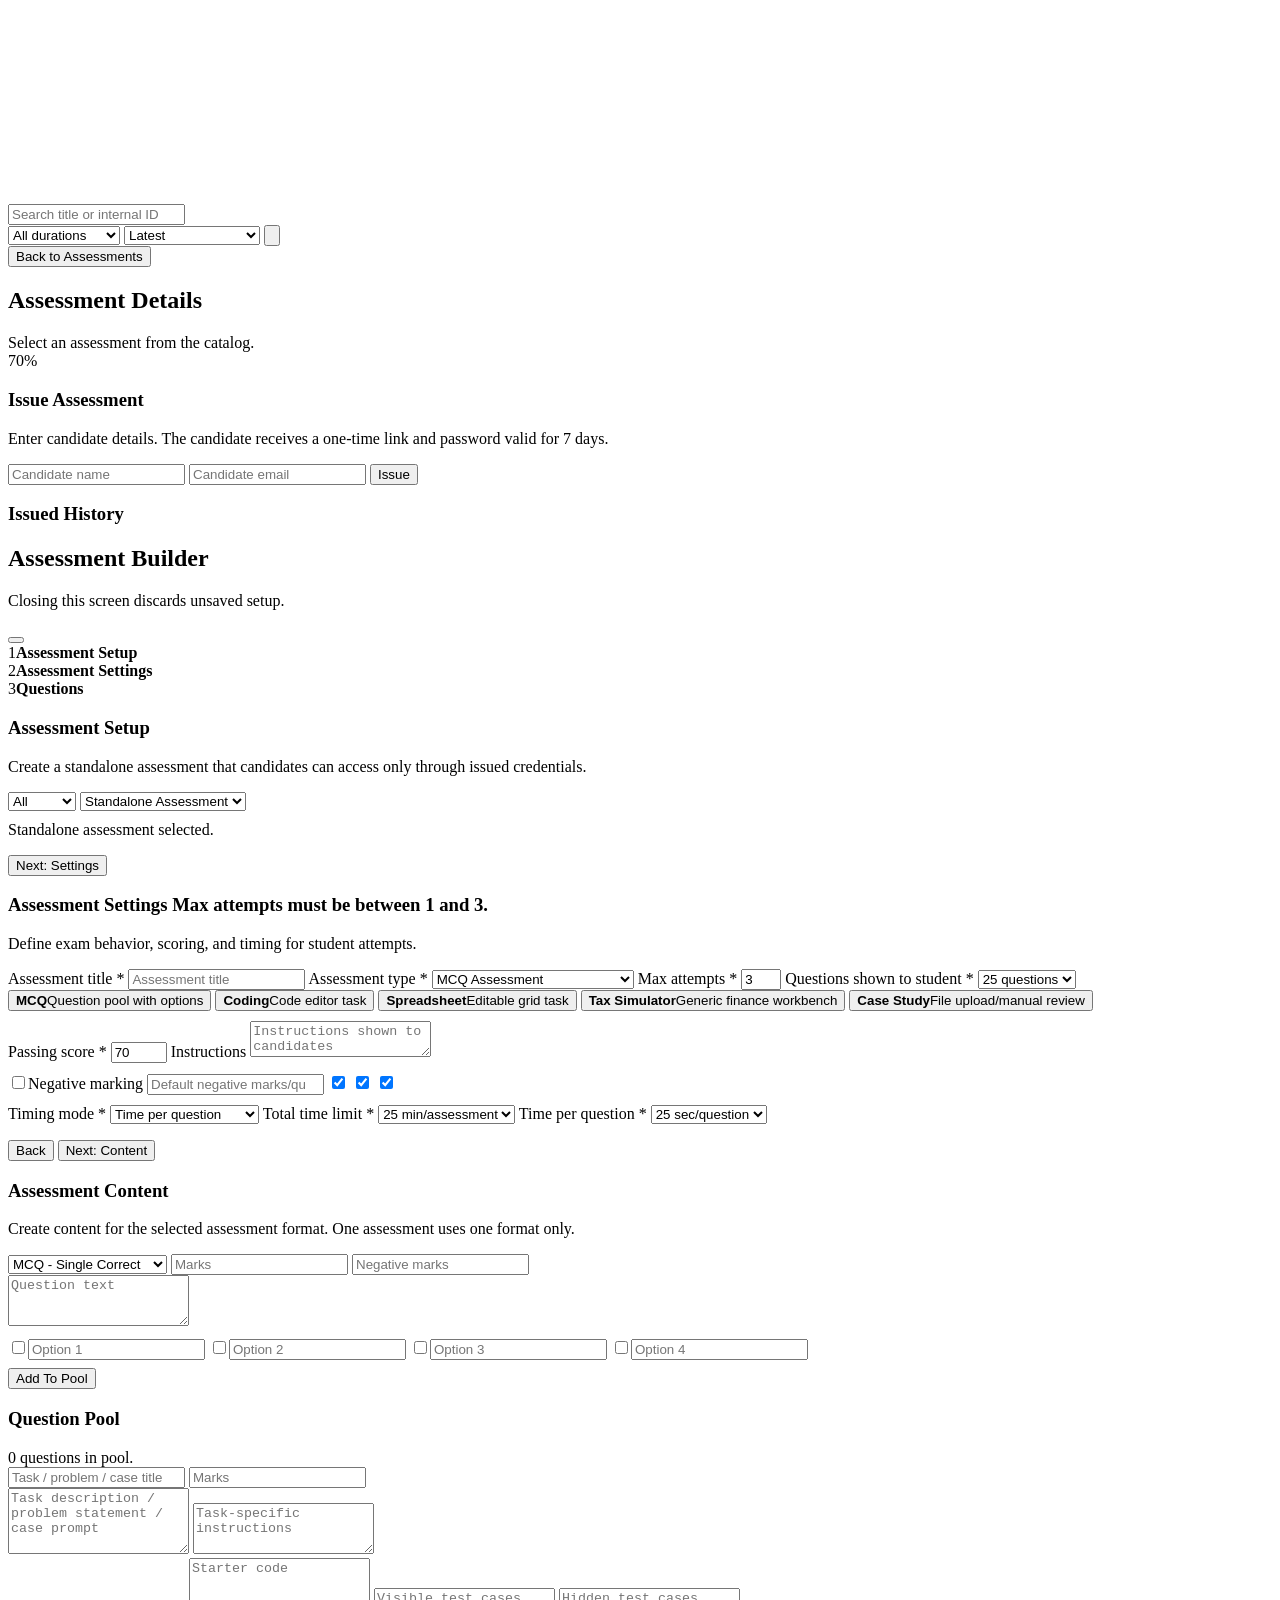
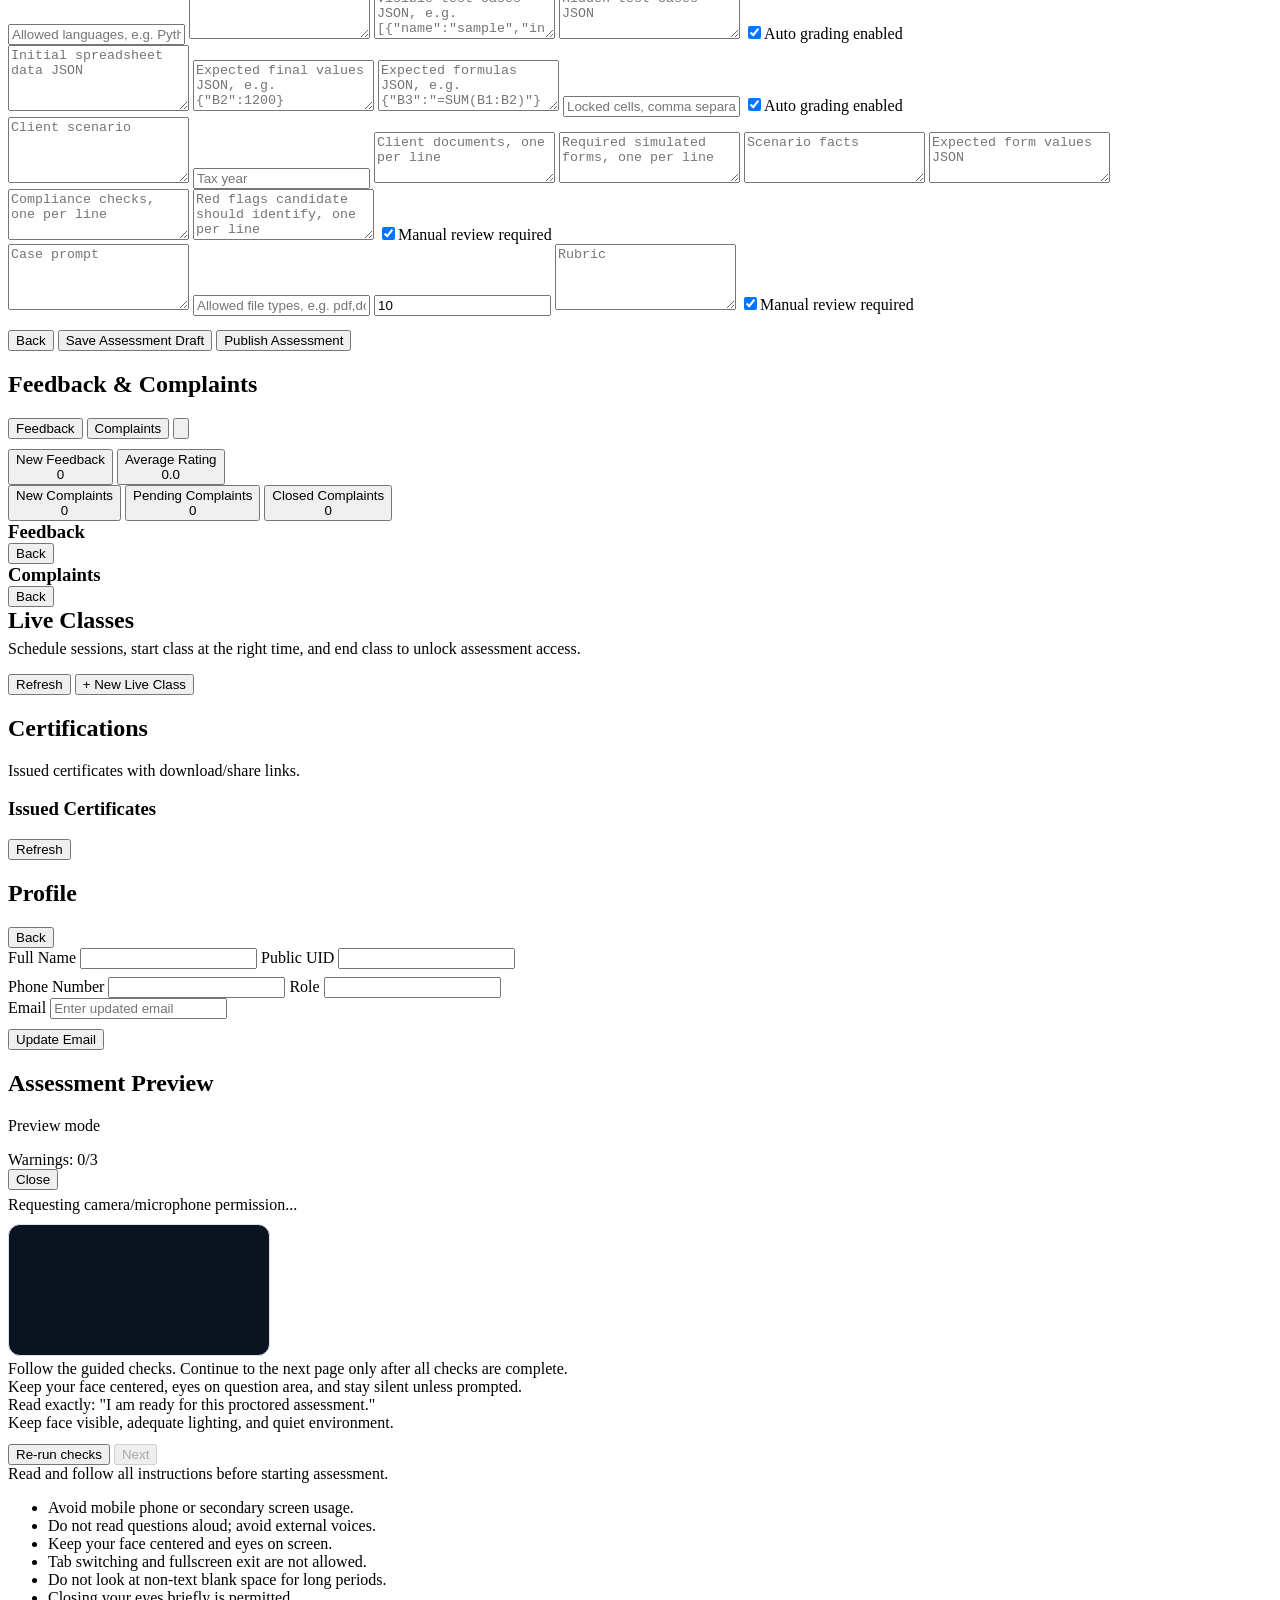
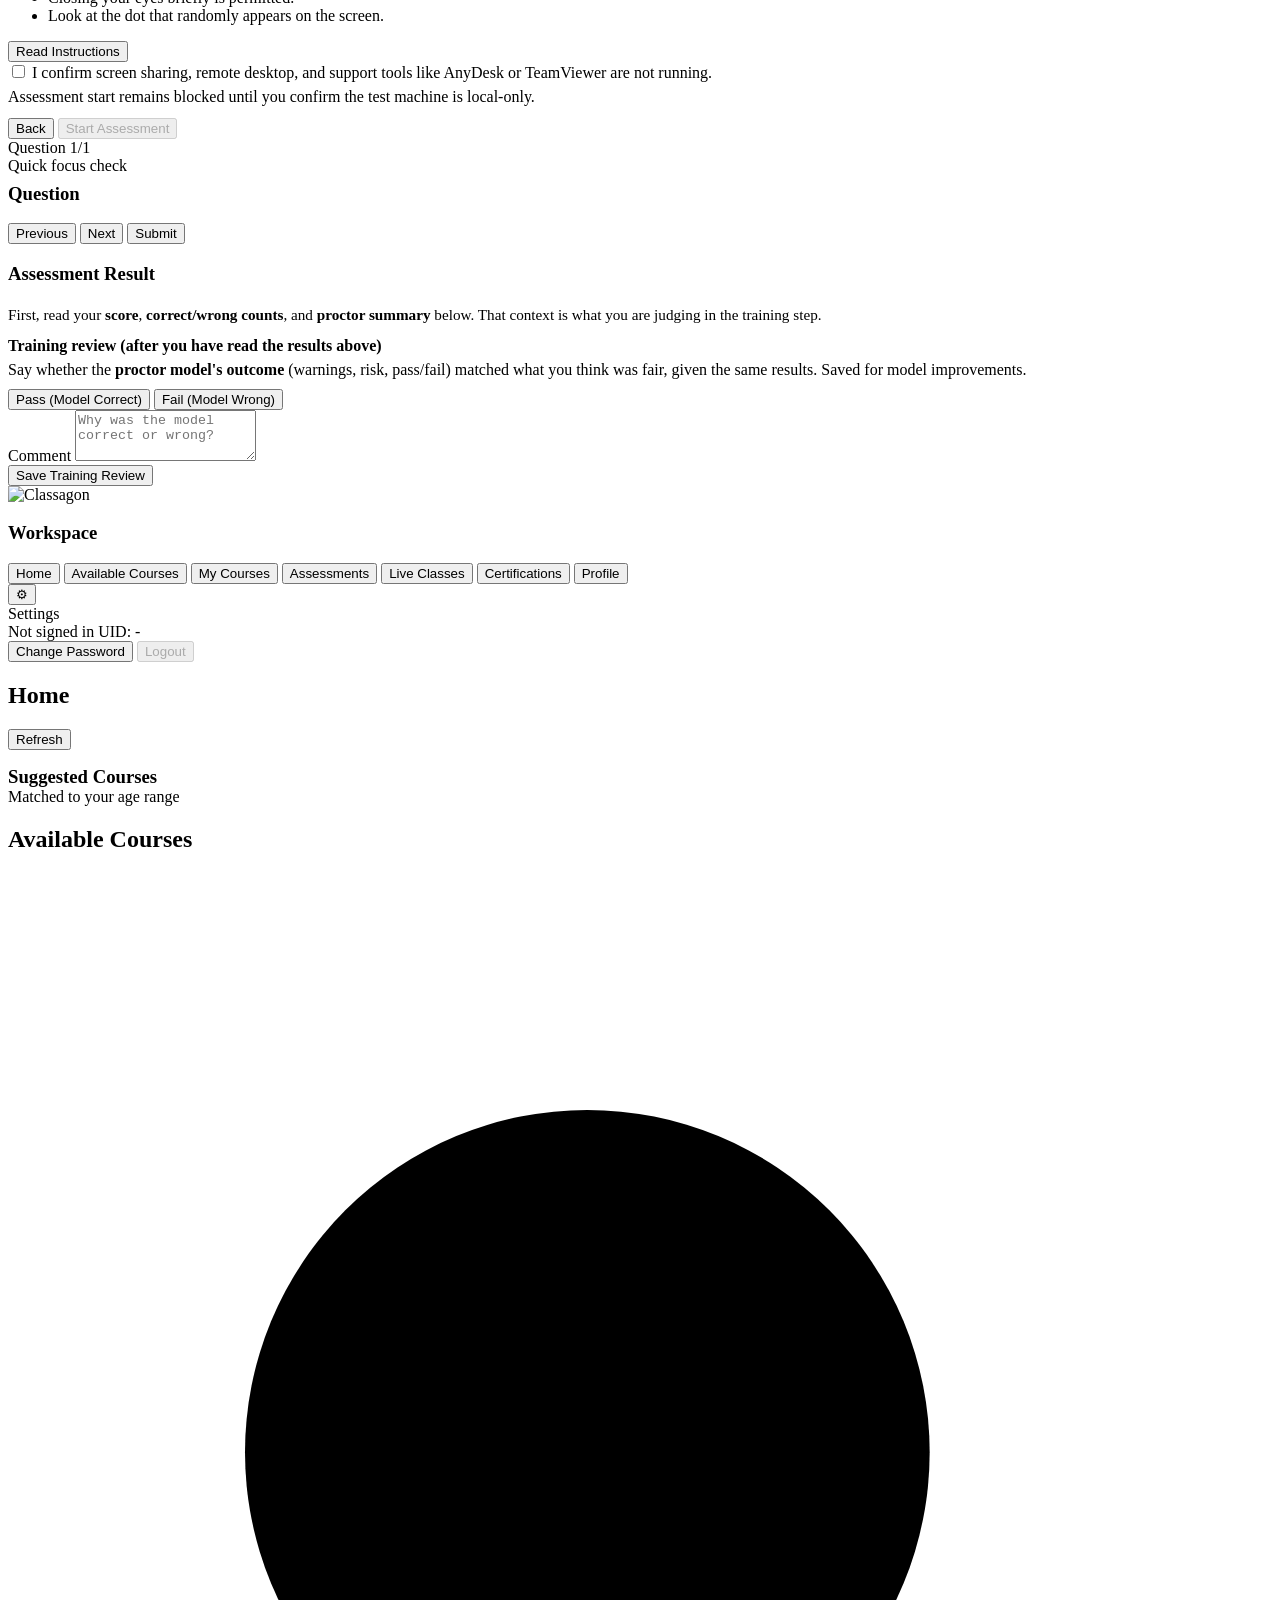
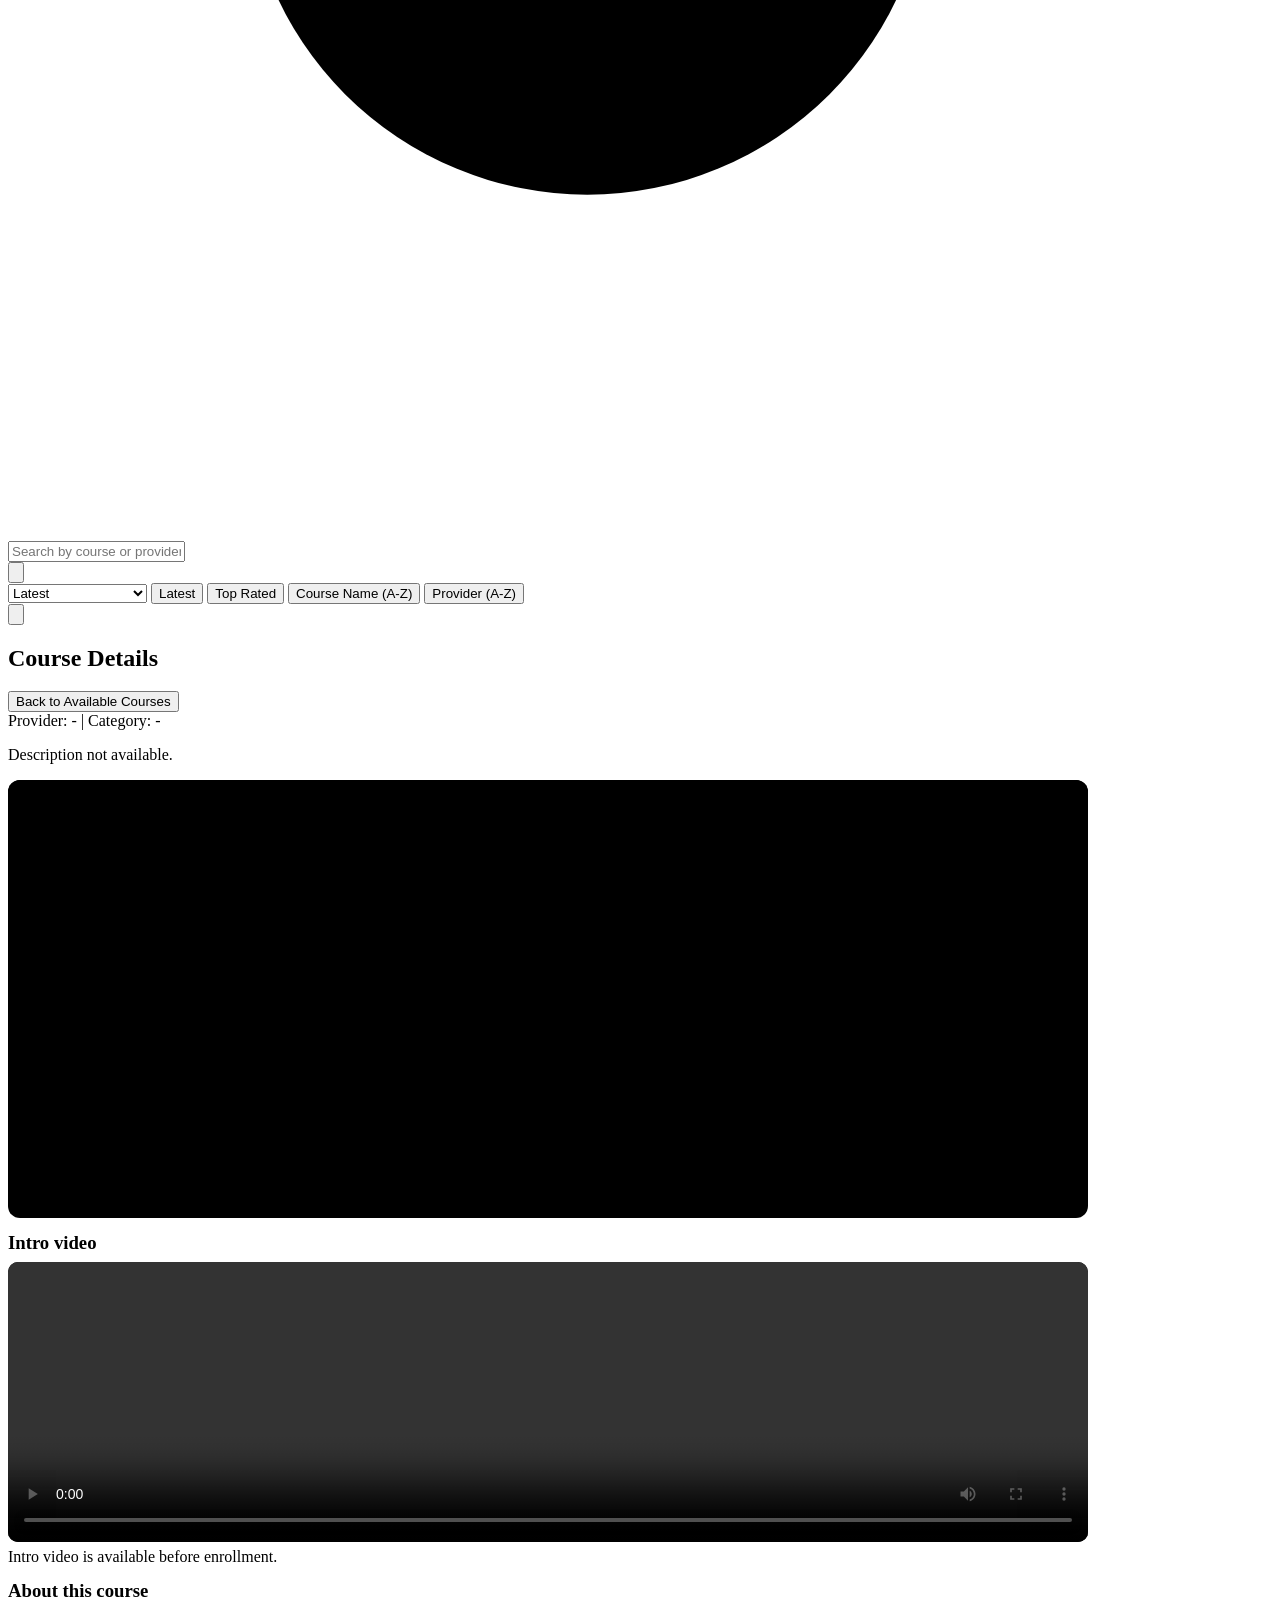
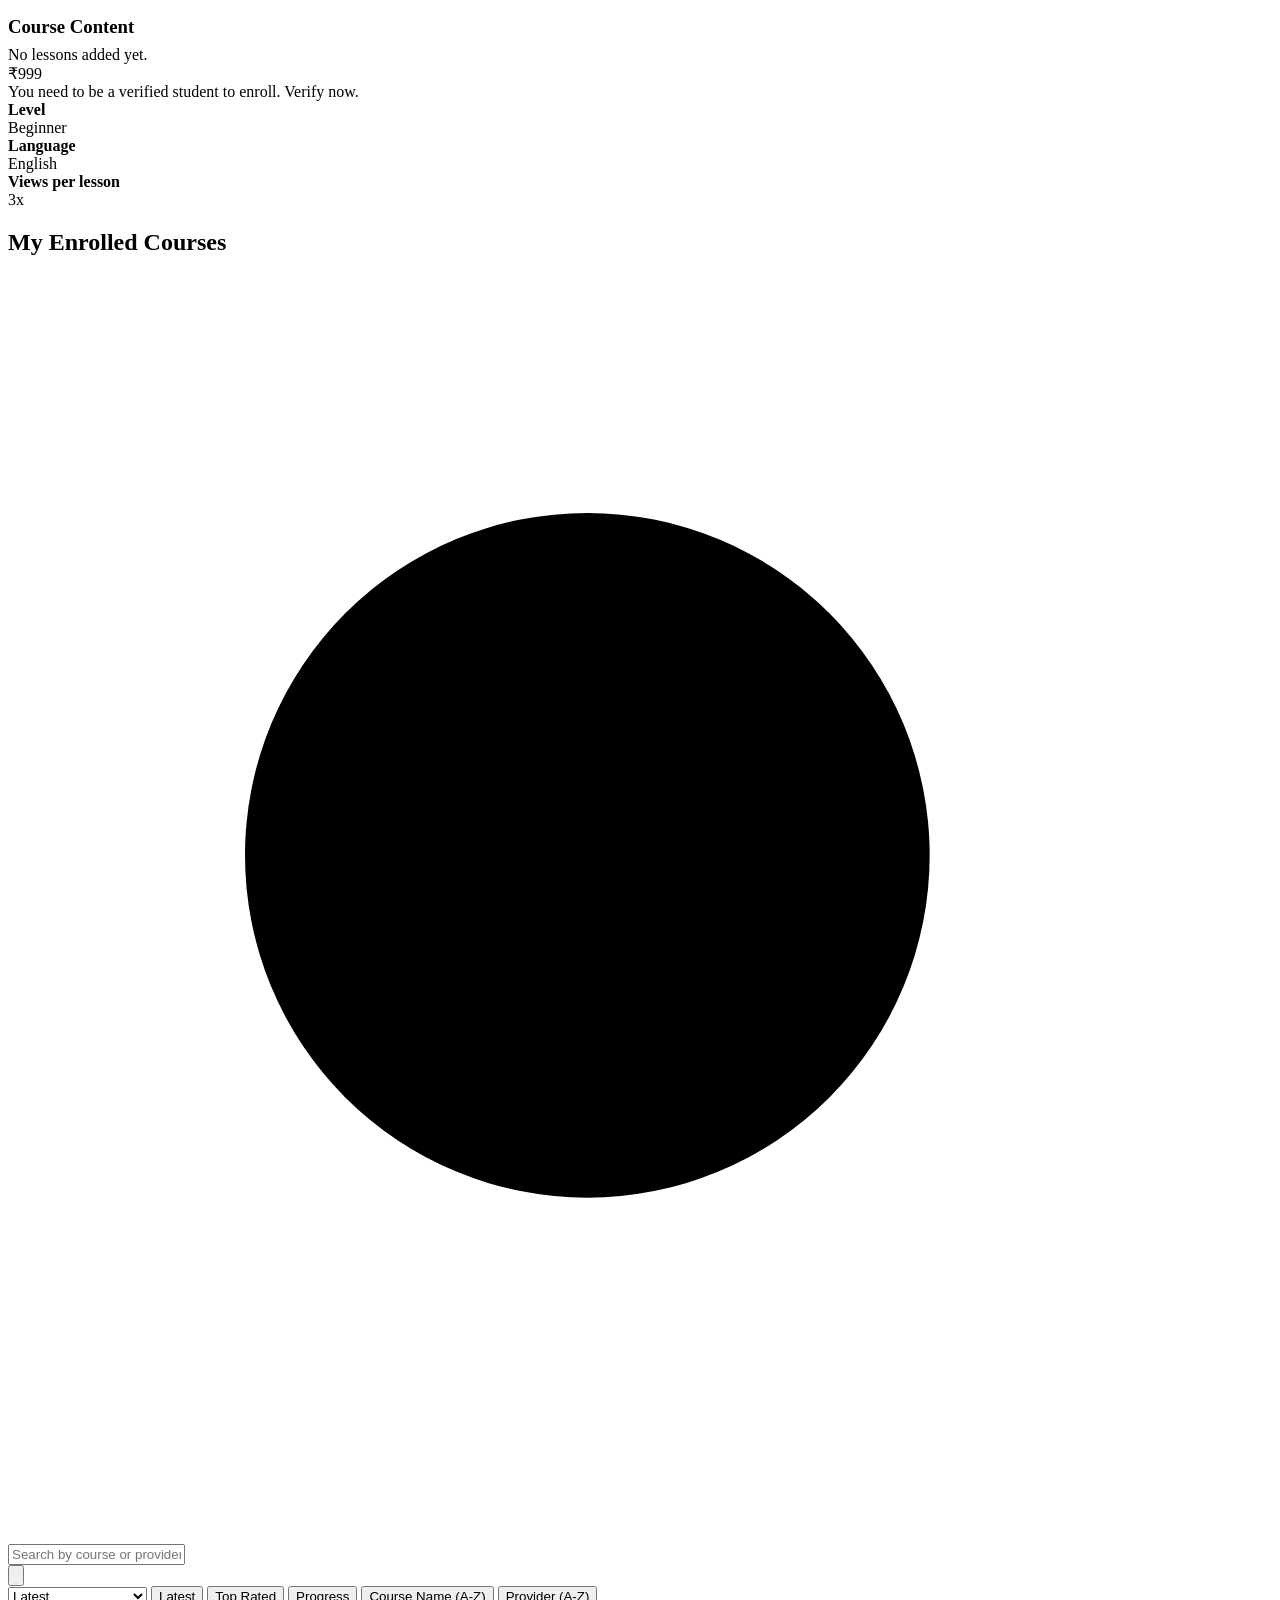
==== commit 09332a95: "Add multi-format assessment flow" ====
--- a/app/web/index.html
+++ b/app/web/index.html
@@ -489,6 +489,7 @@
             <button id="backToAssessmentCatalogBtn" class="btn small ghost">Back to Assessments</button>
             <h2 id="assessmentDetailTitle">Assessment Details</h2>
             <div id="assessmentCatalogDetail" class="meta">Select an assessment from the catalog.</div>
+            <div id="assessmentDetailActions" class="actions"></div>
           </div>
           <div id="assessmentDetailPassBadge" class="assessment-catalog-score">70%</div>
         </div>
@@ -558,10 +559,19 @@
                   <label class="ab-field-wrap"><span class="ab-field-label">Assessment title <span class="required-asterisk">*</span></span>
                     <input id="abTitle" class="search" type="text" placeholder="Assessment title" />
                   </label>
+                  <label class="ab-field-wrap"><span class="ab-field-label">Assessment type <span class="required-asterisk">*</span></span>
+                    <select id="abAssessmentType" class="filter">
+                      <option value="mcq">MCQ Assessment</option>
+                      <option value="coding">Coding Environment</option>
+                      <option value="spreadsheet">Excel / Spreadsheet Simulator</option>
+                      <option value="tax_simulator">Tax / Finance Simulator</option>
+                      <option value="case_study">Case Study / File Upload</option>
+                    </select>
+                  </label>
                   <label class="ab-field-wrap"><span class="ab-field-label">Max attempts <span class="required-asterisk">*</span></span>
                     <input id="abMaxAttempts" class="filter" type="number" min="1" max="3" value="3" placeholder="Max attempts" />
                   </label>
-                  <label class="ab-field-wrap"><span class="ab-field-label">Questions shown to student <span class="required-asterisk">*</span></span>
+                  <label class="ab-field-wrap ab-mcq-only"><span class="ab-field-label">Questions shown to student <span class="required-asterisk">*</span></span>
                     <select id="abQuestionsPerAttempt" class="filter" title="Questions shown to student">
                       <option value="25">25 questions</option>
                       <option value="30">30 questions</option>
@@ -570,8 +580,23 @@
                     </select>
                   </label>
                 </div>
+                <div class="ab-type-card-row">
+                  <button type="button" class="ab-type-card active" data-ab-type-card="mcq"><strong>MCQ</strong><span>Question pool with options</span></button>
+                  <button type="button" class="ab-type-card" data-ab-type-card="coding"><strong>Coding</strong><span>Code editor task</span></button>
+                  <button type="button" class="ab-type-card" data-ab-type-card="spreadsheet"><strong>Spreadsheet</strong><span>Editable grid task</span></button>
+                  <button type="button" class="ab-type-card" data-ab-type-card="tax_simulator"><strong>Tax Simulator</strong><span>Generic finance workbench</span></button>
+                  <button type="button" class="ab-type-card" data-ab-type-card="case_study"><strong>Case Study</strong><span>File upload/manual review</span></button>
+                </div>
                 <div class="row wrap gap-sm" style="margin-top:10px;">
-                  <label class="checkbox-row"><input id="abNegativeMarking" type="checkbox" /><span>Negative marking</span></label>
+                  <label class="ab-field-wrap"><span class="ab-field-label">Passing score <span class="required-asterisk">*</span></span>
+                    <input id="abPassScore" class="filter" type="number" min="70" max="100" step="1" value="70" placeholder="Passing score %" />
+                  </label>
+                  <label class="ab-field-wrap ab-wide-field"><span class="ab-field-label">Instructions</span>
+                    <textarea id="abInstructions" class="search" rows="2" placeholder="Instructions shown to candidates"></textarea>
+                  </label>
+                </div>
+                <div class="row wrap gap-sm" style="margin-top:10px;">
+                  <label class="checkbox-row ab-mcq-only"><input id="abNegativeMarking" type="checkbox" /><span>Negative marking</span></label>
                   <input id="abDefaultNegativeMarks" class="filter hidden" type="number" min="0" step="0.25" placeholder="Default negative marks/question" />
                   <input id="abShuffleQuestions" type="checkbox" checked class="hidden" />
                   <input id="abShuffleOptions" type="checkbox" checked class="hidden" />
@@ -584,7 +609,7 @@
                       <option value="assessment">Time per assessment</option>
                     </select>
                   </label>
-                  <label class="ab-field-wrap"><span class="ab-field-label">Assessment duration <span class="required-asterisk">*</span></span>
+                  <label class="ab-field-wrap"><span class="ab-field-label">Total time limit <span class="required-asterisk">*</span></span>
                     <select id="abDurationMinutes" class="filter" title="Assessment duration">
                       <option value="25" selected>25 min/assessment</option>
                       <option value="30">30 min/assessment</option>
@@ -593,7 +618,7 @@
                       <option value="45">45 min/assessment</option>
                     </select>
                   </label>
-                  <label class="ab-field-wrap"><span class="ab-field-label">Time per question <span class="required-asterisk">*</span></span>
+                  <label class="ab-field-wrap ab-mcq-only"><span class="ab-field-label">Time per question <span class="required-asterisk">*</span></span>
                     <select id="abTimePerQuestionSeconds" class="filter" title="Time per question">
                       <option value="25" selected>25 sec/question</option>
                       <option value="30">30 sec/question</option>
@@ -605,39 +630,86 @@
                 </div>
                 <div class="row wrap gap-sm" style="margin-top:16px;">
                   <button id="abStep2BackBtn" class="btn small">Back</button>
-                  <button id="abStep2NextBtn" class="btn primary">Next: Questions</button>
+                  <button id="abStep2NextBtn" class="btn primary">Next: Content</button>
                 </div>
               </section>
 
               <section class="item ab-step-page">
-                <h3>Questions</h3>
-                <p class="muted">Add MCQ questions and publish when ready. Use scenario or situation-based questions for stronger proctoring outcomes.</p>
-                <div class="row wrap gap-sm">
-                  <select id="abQuestionType" class="filter">
-                    <option value="mcq_single_correct">MCQ - Single Correct</option>
-                    <option value="mcq_multiple_correct">MCQ - Multiple Correct</option>
-                  </select>
-                  <input id="abQuestionMarks" class="filter" type="number" min="1" step="0.5" placeholder="Marks" />
-                  <input id="abQuestionNegativeMarks" class="filter" type="number" min="0" step="0.25" placeholder="Negative marks" />
+                <h3>Assessment Content</h3>
+                <p class="muted">Create content for the selected assessment format. One assessment uses one format only.</p>
+                <div id="abMcqContentPanel" class="ab-content-panel">
+                  <div class="row wrap gap-sm">
+                    <select id="abQuestionType" class="filter">
+                      <option value="mcq_single_correct">MCQ - Single Correct</option>
+                      <option value="mcq_multiple_correct">MCQ - Multiple Correct</option>
+                    </select>
+                    <input id="abQuestionMarks" class="filter" type="number" min="1" step="0.5" placeholder="Marks" />
+                    <input id="abQuestionNegativeMarks" class="filter" type="number" min="0" step="0.25" placeholder="Negative marks" />
+                  </div>
+                  <textarea id="abQuestionText" class="search" rows="3" placeholder="Question text"></textarea>
+                  <div class="ab-options-grid" style="margin-top:8px;">
+                    <label class="ab-option-row"><input data-ab-correct="0" type="checkbox" /><input id="abOption1" class="search" type="text" placeholder="Option 1" /></label>
+                    <label class="ab-option-row"><input data-ab-correct="1" type="checkbox" /><input id="abOption2" class="search" type="text" placeholder="Option 2" /></label>
+                    <label class="ab-option-row"><input data-ab-correct="2" type="checkbox" /><input id="abOption3" class="search" type="text" placeholder="Option 3" /></label>
+                    <label class="ab-option-row"><input data-ab-correct="3" type="checkbox" /><input id="abOption4" class="search" type="text" placeholder="Option 4" /></label>
+                  </div>
+                  <div class="row" style="margin-top:8px;">
+                    <button id="abAddQuestionBtn" class="btn small">Add To Pool</button>
+                  </div>
+
+                  <section class="item" style="margin-top:12px;">
+                    <div class="row between">
+                      <h3>Question Pool</h3>
+                      <div id="abPoolMeta" class="meta">0 questions in pool.</div>
+                    </div>
+                    <div id="abQuestionPoolList" class="list"></div>
+                  </section>
                 </div>
-                <textarea id="abQuestionText" class="search" rows="3" placeholder="Question text"></textarea>
-                <div class="ab-options-grid" style="margin-top:8px;">
-                  <label class="ab-option-row"><input data-ab-correct="0" type="checkbox" /><input id="abOption1" class="search" type="text" placeholder="Option 1" /></label>
-                  <label class="ab-option-row"><input data-ab-correct="1" type="checkbox" /><input id="abOption2" class="search" type="text" placeholder="Option 2" /></label>
-                  <label class="ab-option-row"><input data-ab-correct="2" type="checkbox" /><input id="abOption3" class="search" type="text" placeholder="Option 3" /></label>
-                  <label class="ab-option-row"><input data-ab-correct="3" type="checkbox" /><input id="abOption4" class="search" type="text" placeholder="Option 4" /></label>
+
+                <div id="abTaskContentPanel" class="ab-content-panel hidden">
+                  <div class="row wrap gap-sm">
+                    <input id="abTaskTitle" class="search" type="text" placeholder="Task / problem / case title" />
+                    <input id="abTaskMarks" class="filter" type="number" min="1" step="1" placeholder="Marks" />
+                  </div>
+                  <textarea id="abTaskDescription" class="search" rows="4" placeholder="Task description / problem statement / case prompt"></textarea>
+                  <textarea id="abTaskInstructions" class="search" rows="3" placeholder="Task-specific instructions"></textarea>
+
+                  <div id="abCodingFields" class="ab-format-fields">
+                    <input id="abCodingLanguages" class="search" type="text" placeholder="Allowed languages, e.g. Python, JavaScript" />
+                    <textarea id="abStarterCode" class="search" rows="5" placeholder="Starter code"></textarea>
+                    <textarea id="abVisibleTests" class="search" rows="3" placeholder='Visible test cases JSON, e.g. [{"name":"sample","input":"2 3","expected_output":"5"}]'></textarea>
+                    <textarea id="abHiddenTests" class="search" rows="3" placeholder='Hidden test cases JSON'></textarea>
+                    <label class="checkbox-row"><input id="abTaskAutoGrading" type="checkbox" checked /><span>Auto grading enabled</span></label>
+                  </div>
+
+                  <div id="abSpreadsheetFields" class="ab-format-fields hidden">
+                    <textarea id="abInitialSheet" class="search" rows="4" placeholder='Initial spreadsheet data JSON'></textarea>
+                    <textarea id="abExpectedValues" class="search" rows="3" placeholder='Expected final values JSON, e.g. {"B2":1200}'></textarea>
+                    <textarea id="abExpectedFormulas" class="search" rows="3" placeholder='Expected formulas JSON, e.g. {"B3":"=SUM(B1:B2)"}'></textarea>
+                    <input id="abLockedCells" class="search" type="text" placeholder="Locked cells, comma separated, e.g. A1,A2" />
+                    <label class="checkbox-row"><input id="abSpreadsheetAutoGrading" type="checkbox" checked /><span>Auto grading enabled</span></label>
+                  </div>
+
+                  <div id="abTaxFields" class="ab-format-fields hidden">
+                    <textarea id="abClientScenario" class="search" rows="4" placeholder="Client scenario"></textarea>
+                    <input id="abTaxYear" class="search" type="text" placeholder="Tax year" />
+                    <textarea id="abClientDocuments" class="search" rows="3" placeholder="Client documents, one per line"></textarea>
+                    <textarea id="abRequiredForms" class="search" rows="3" placeholder="Required simulated forms, one per line"></textarea>
+                    <textarea id="abScenarioFacts" class="search" rows="3" placeholder="Scenario facts"></textarea>
+                    <textarea id="abExpectedFormValues" class="search" rows="3" placeholder='Expected form values JSON'></textarea>
+                    <textarea id="abComplianceChecks" class="search" rows="3" placeholder="Compliance checks, one per line"></textarea>
+                    <textarea id="abRedFlags" class="search" rows="3" placeholder="Red flags candidate should identify, one per line"></textarea>
+                    <label class="checkbox-row"><input id="abTaxManualReview" type="checkbox" checked /><span>Manual review required</span></label>
+                  </div>
+
+                  <div id="abCaseFields" class="ab-format-fields hidden">
+                    <textarea id="abCasePrompt" class="search" rows="4" placeholder="Case prompt"></textarea>
+                    <input id="abAllowedFileTypes" class="search" type="text" placeholder="Allowed file types, e.g. pdf,docx,xlsx" />
+                    <input id="abMaxFileSize" class="filter" type="number" min="1" value="10" placeholder="Max file size MB" />
+                    <textarea id="abRubric" class="search" rows="4" placeholder="Rubric"></textarea>
+                    <label class="checkbox-row"><input id="abCaseManualReview" type="checkbox" checked /><span>Manual review required</span></label>
+                  </div>
                 </div>
-                <div class="row" style="margin-top:8px;">
-                  <button id="abAddQuestionBtn" class="btn small">Add To Pool</button>
-                </div>
-
-                <section class="item" style="margin-top:12px;">
-                  <div class="row between">
-                    <h3>Question Pool</h3>
-                    <div id="abPoolMeta" class="meta">0 questions in pool.</div>
-                  </div>
-                  <div id="abQuestionPoolList" class="list"></div>
-                </section>
 
                 <div class="row wrap gap-sm" style="margin-top:14px;">
                   <button id="abStep3BackBtn" class="btn small">Back</button>
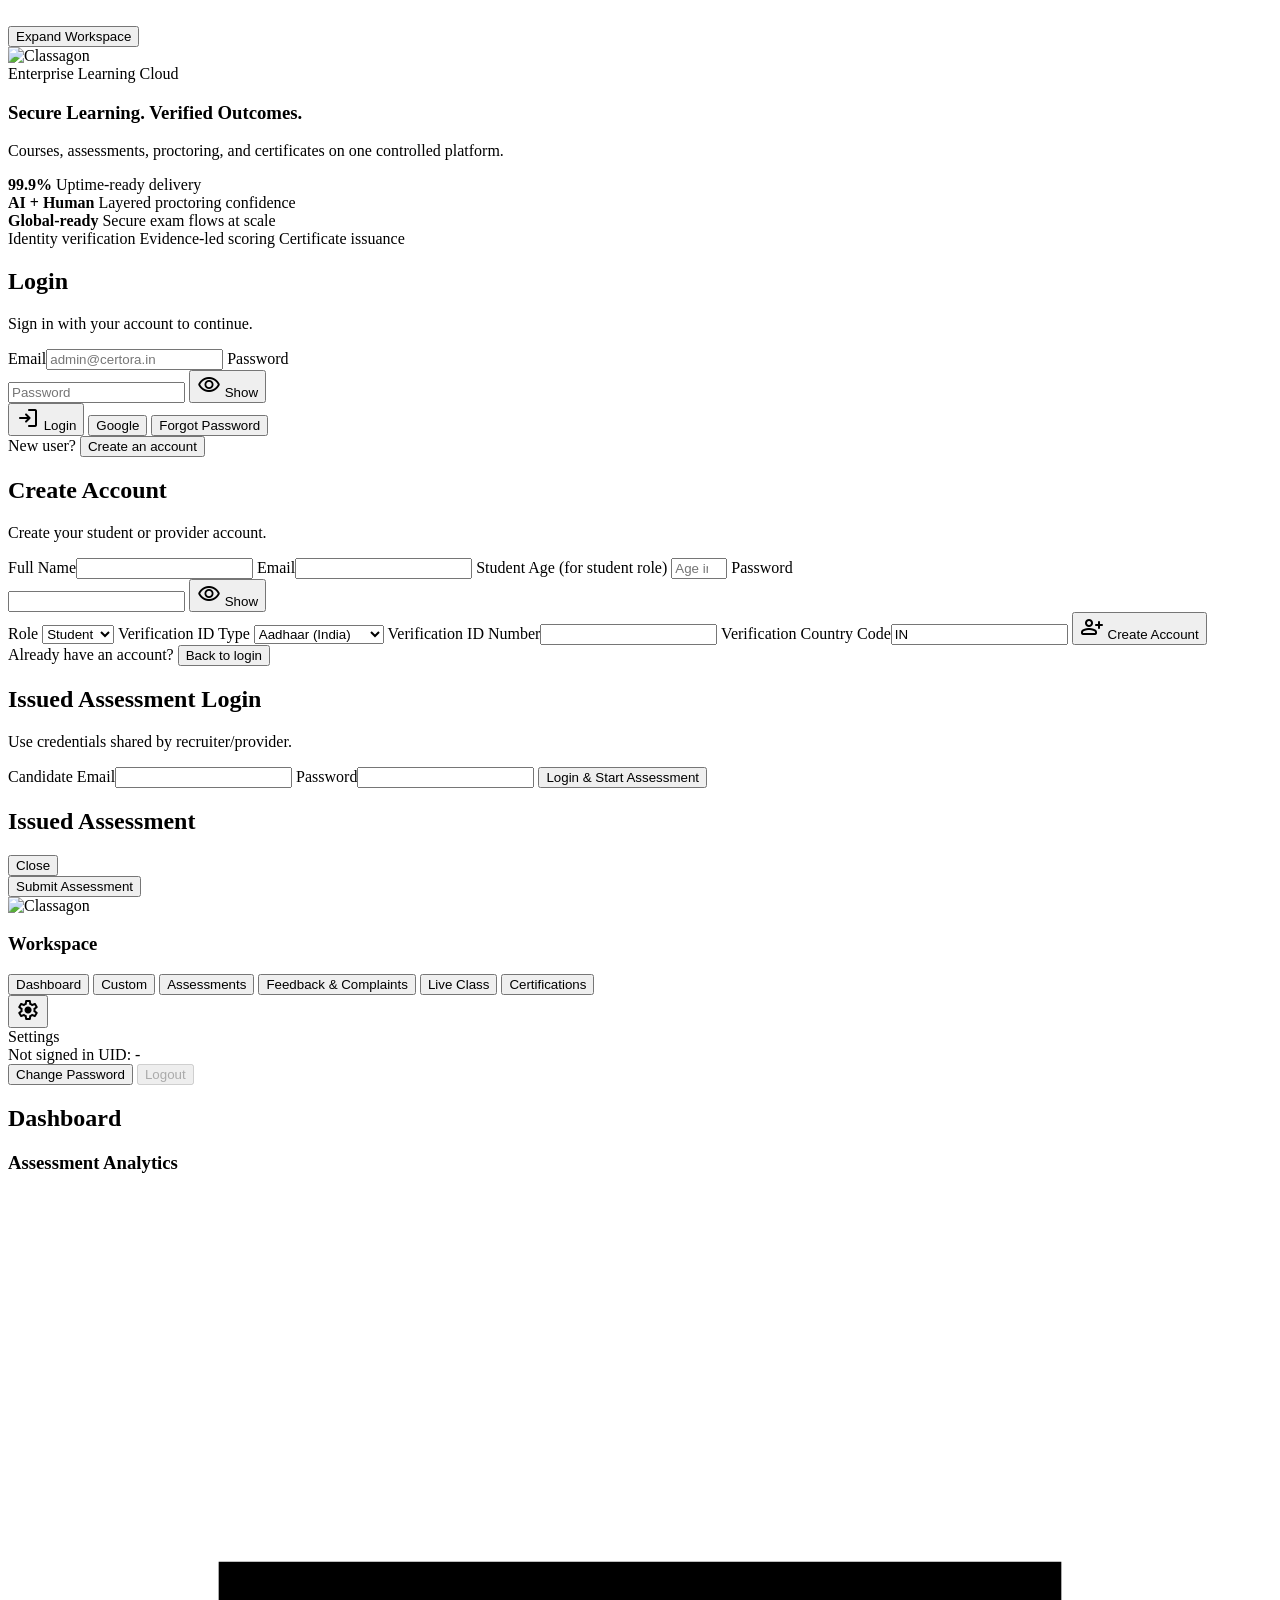
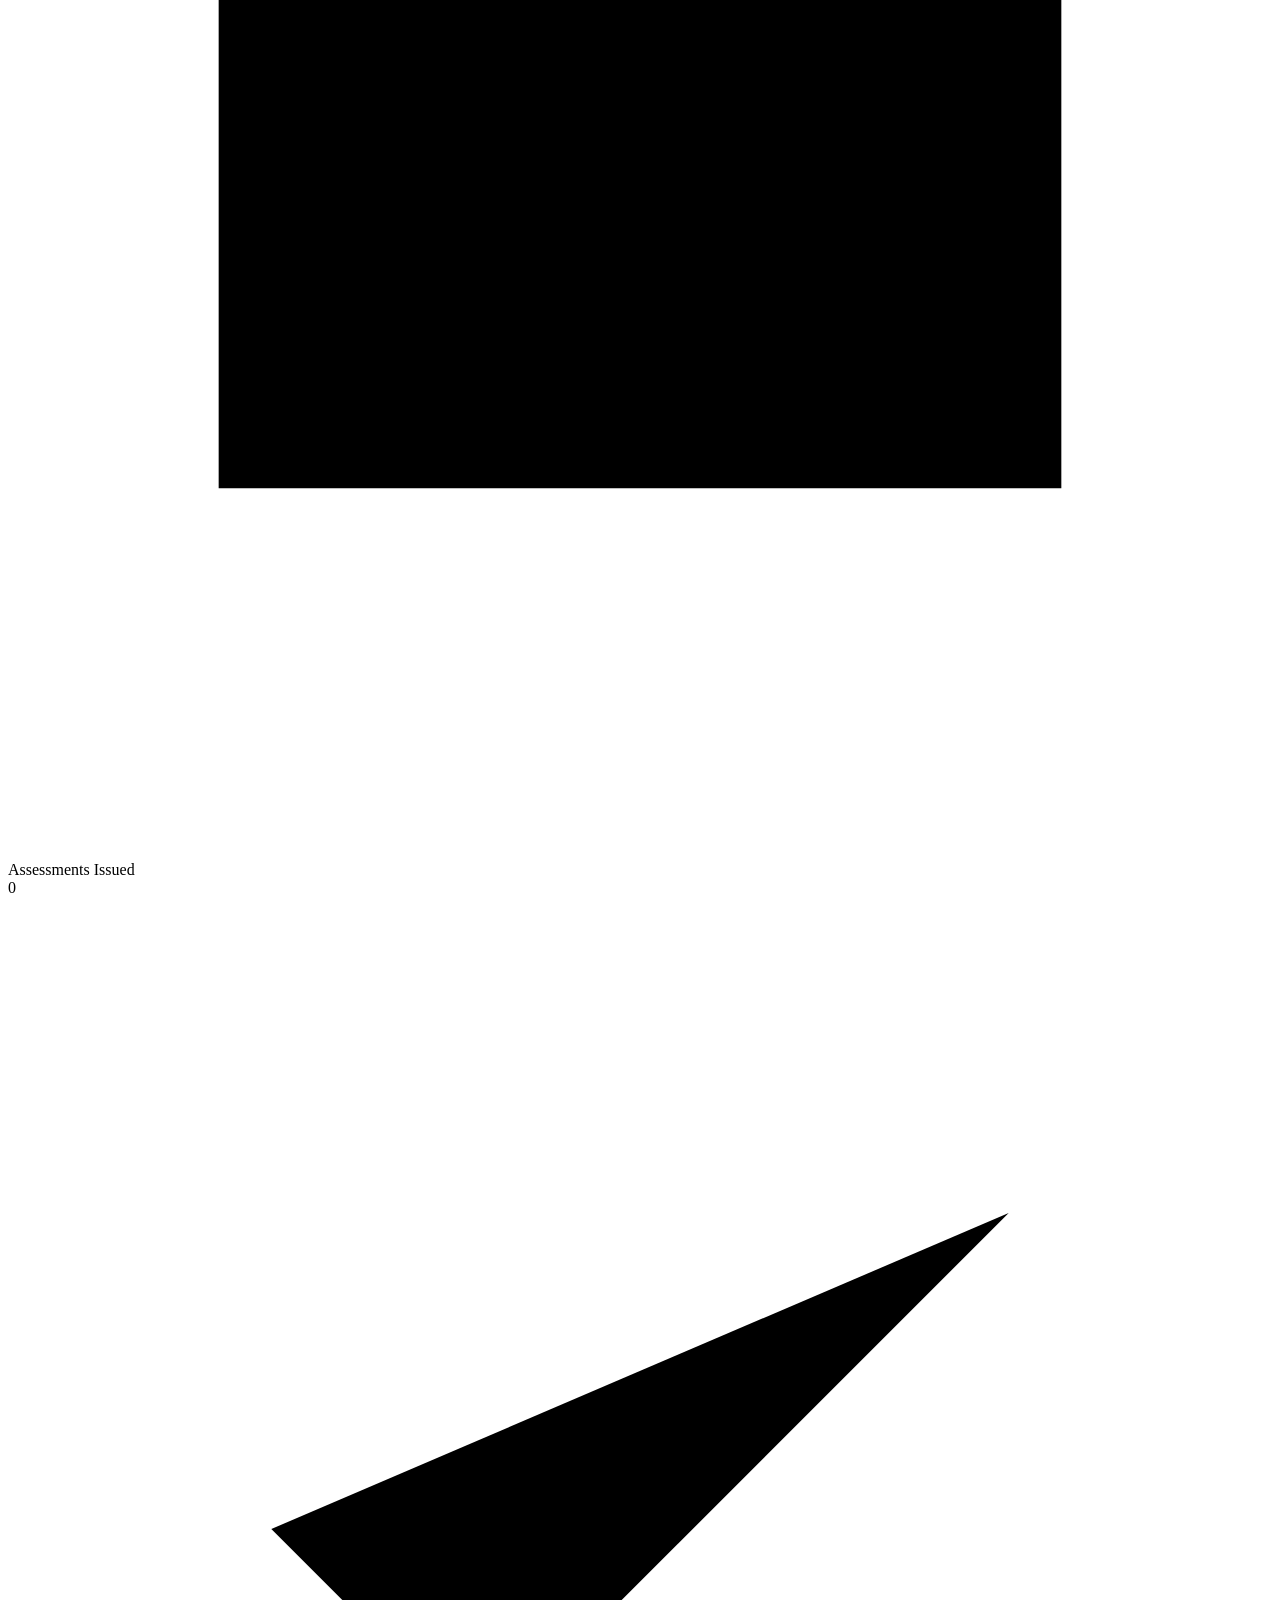
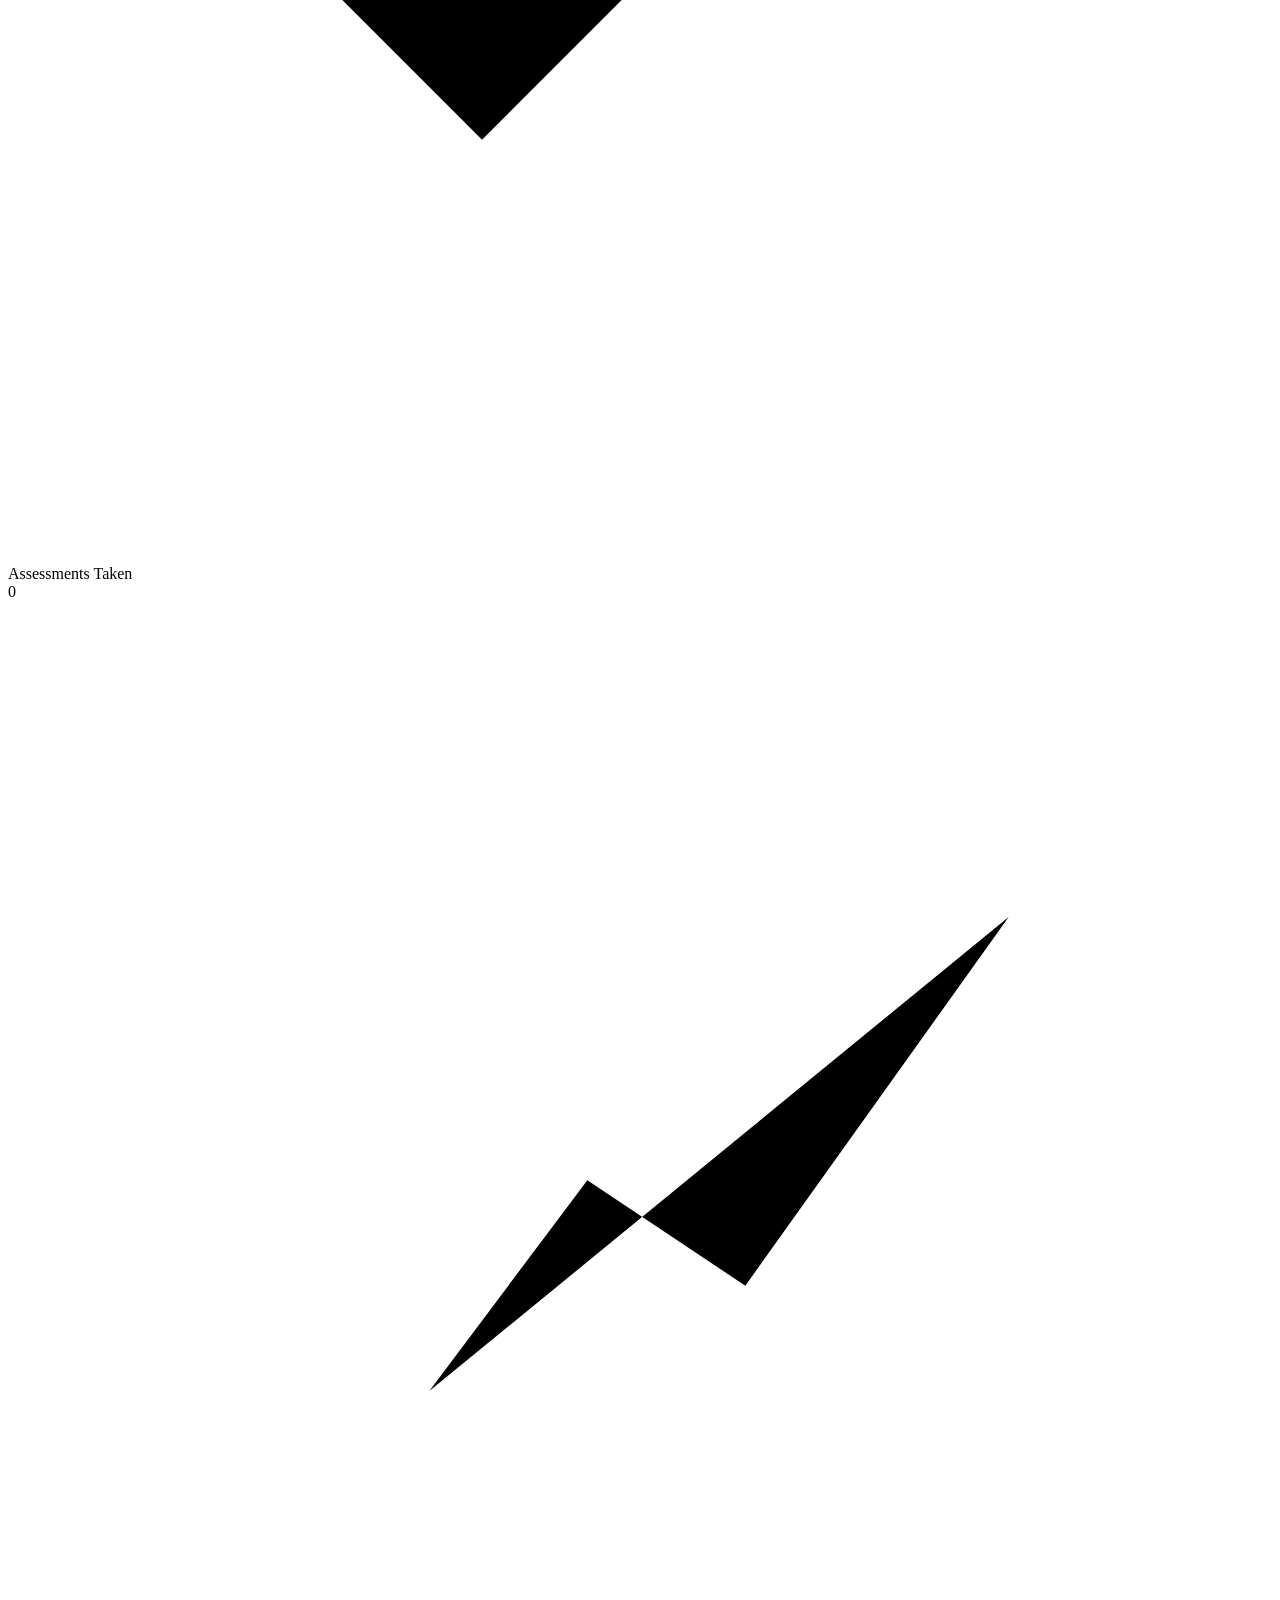
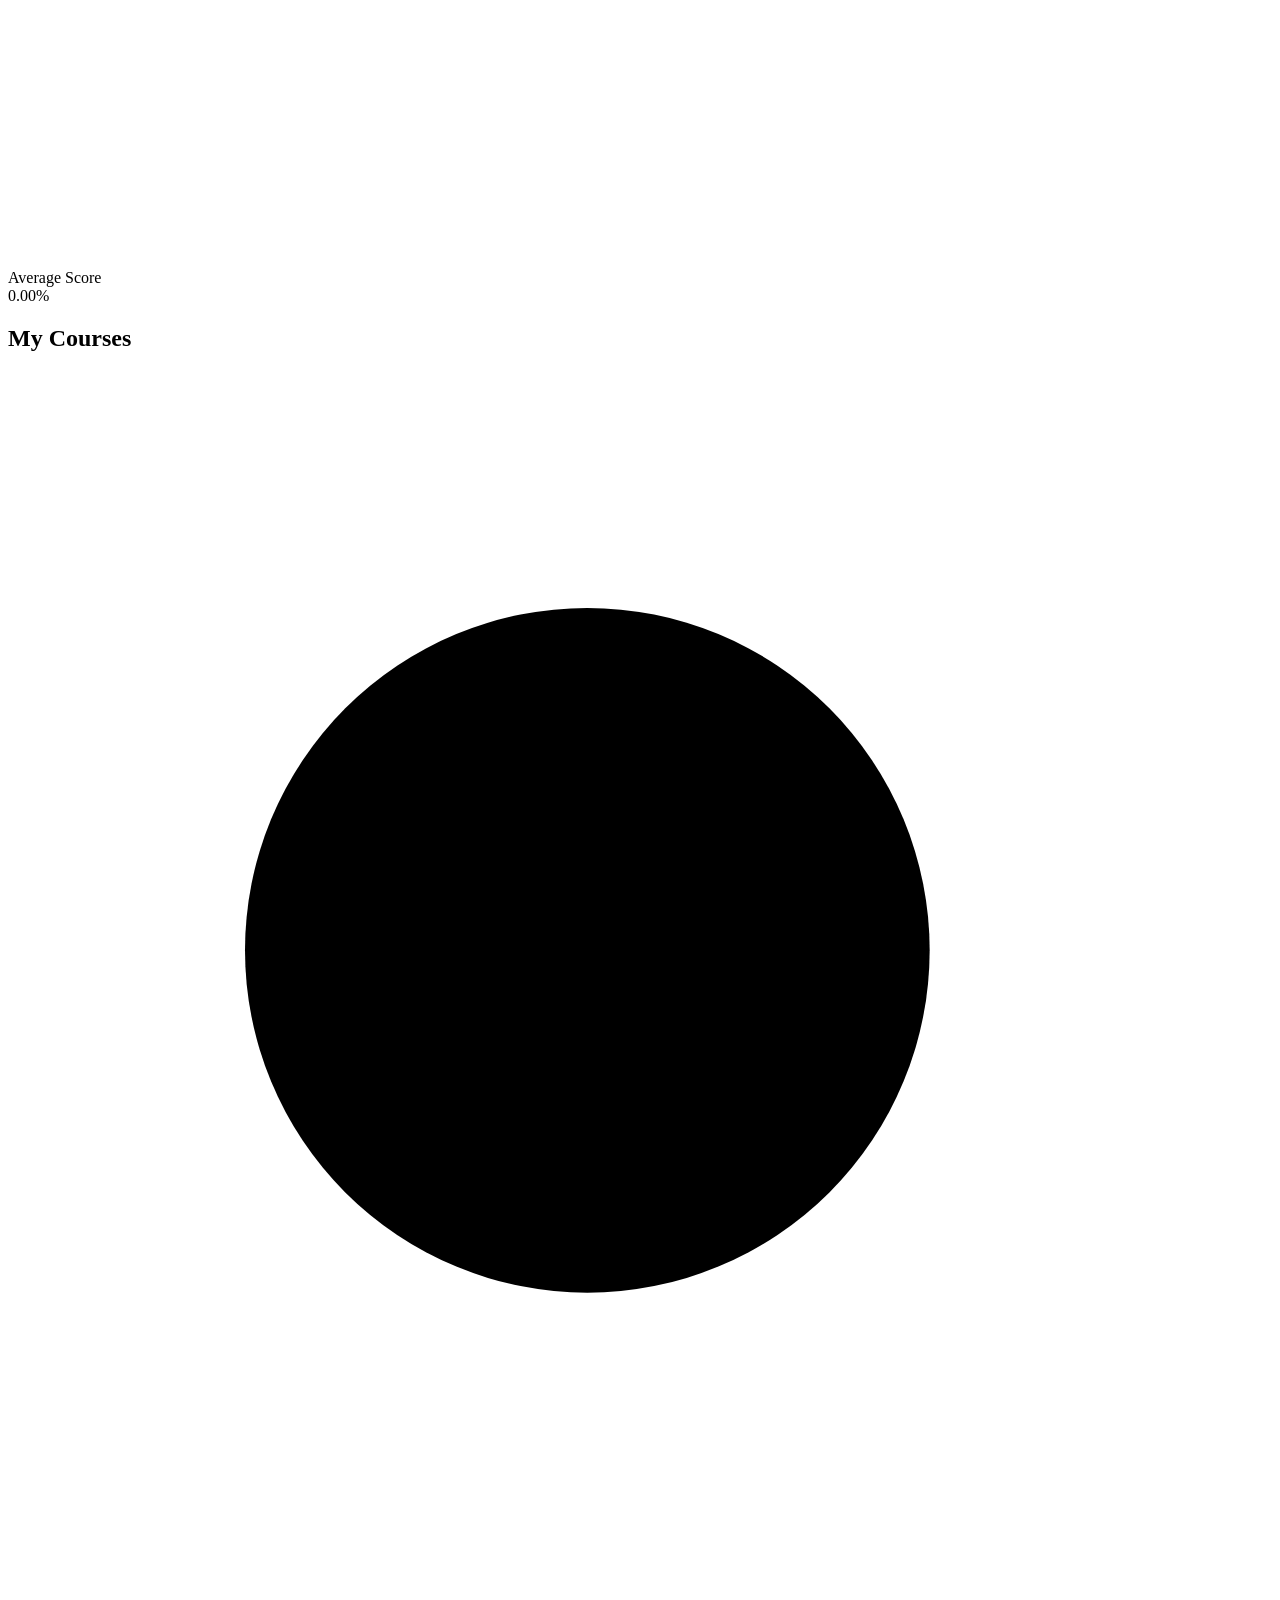
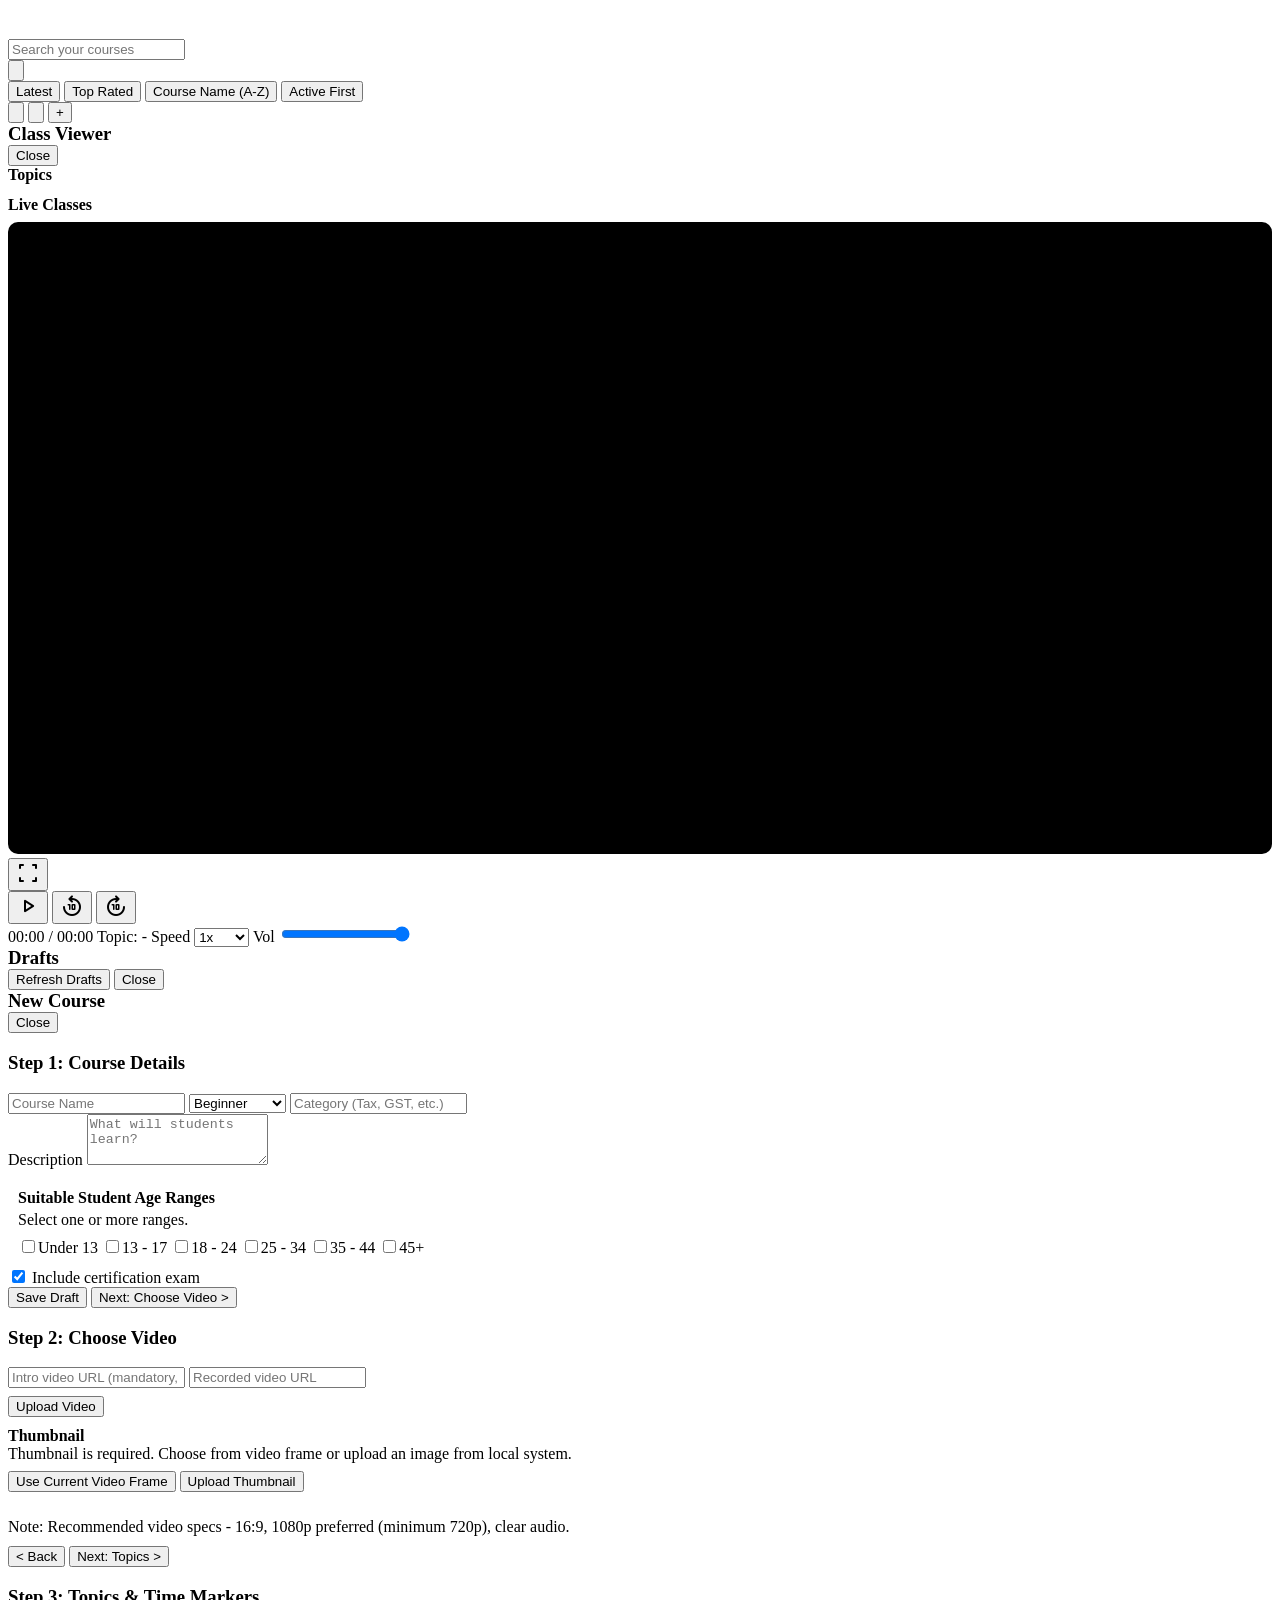
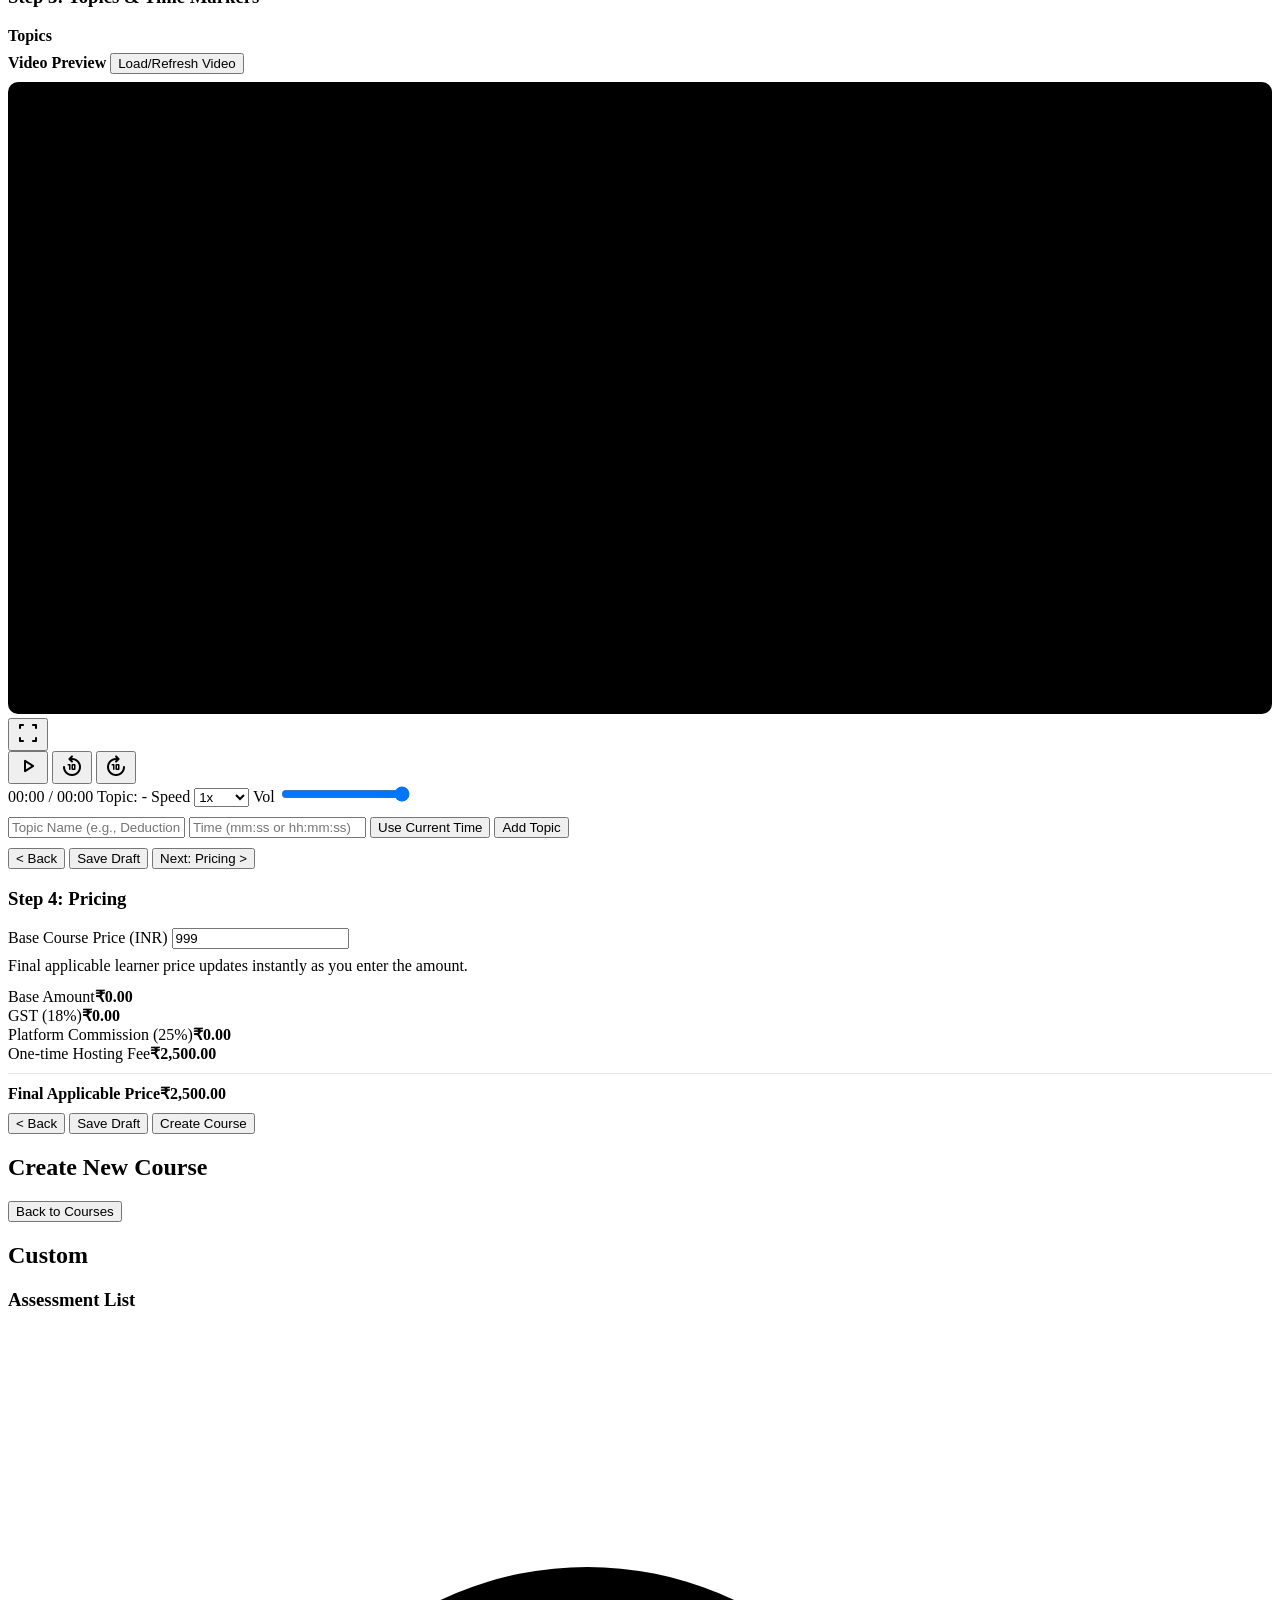
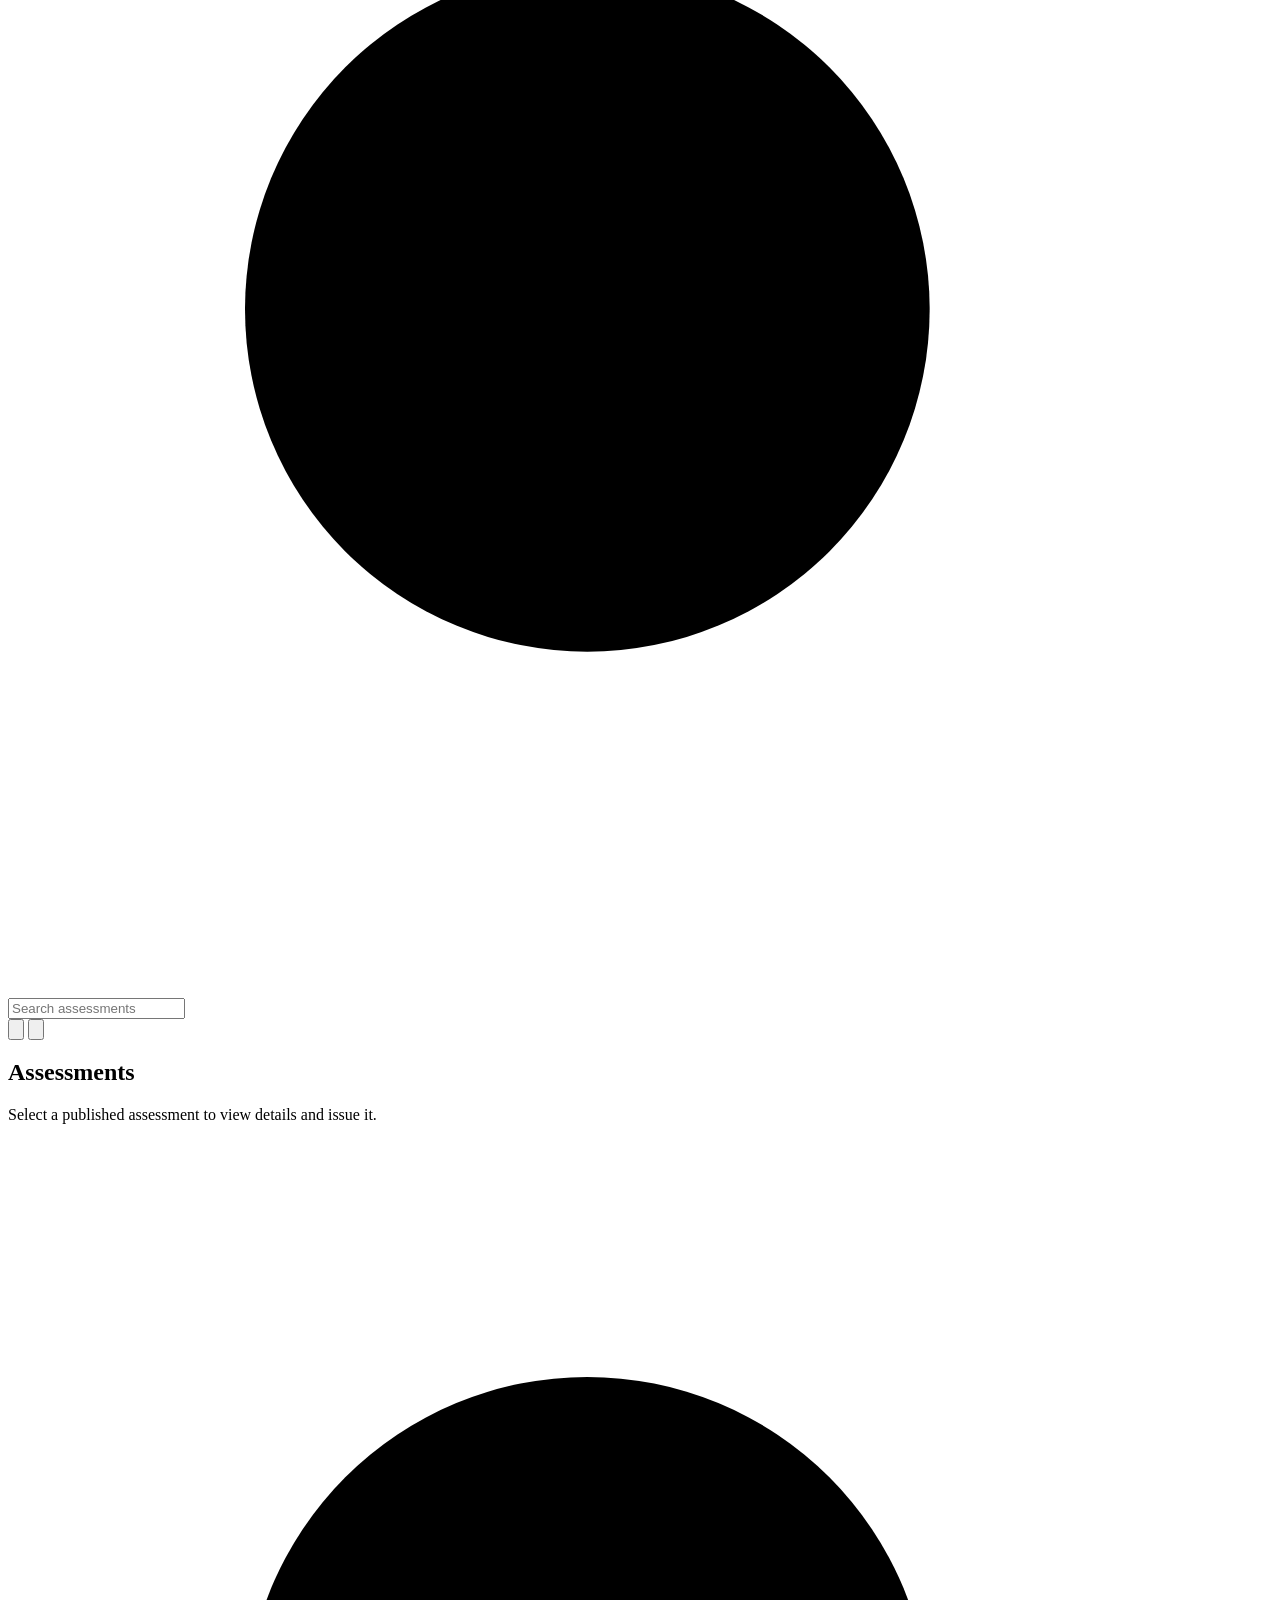
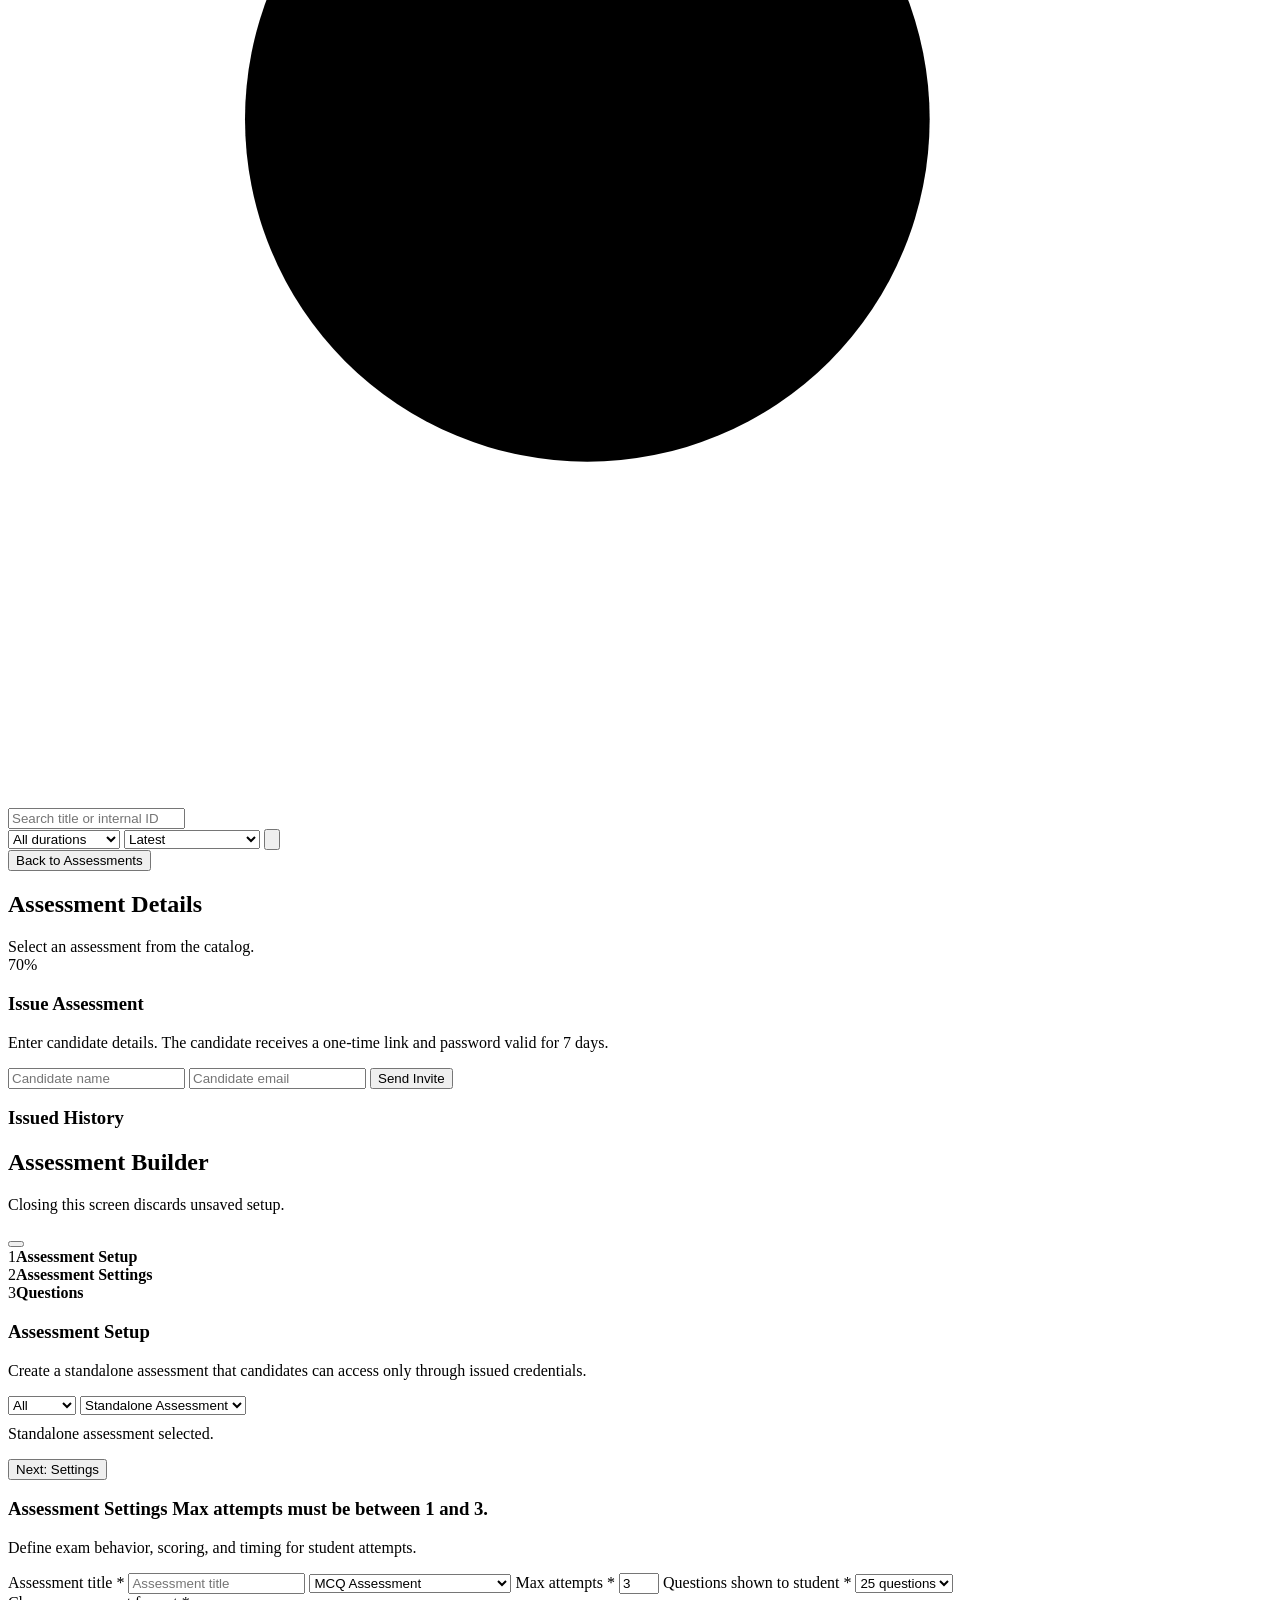
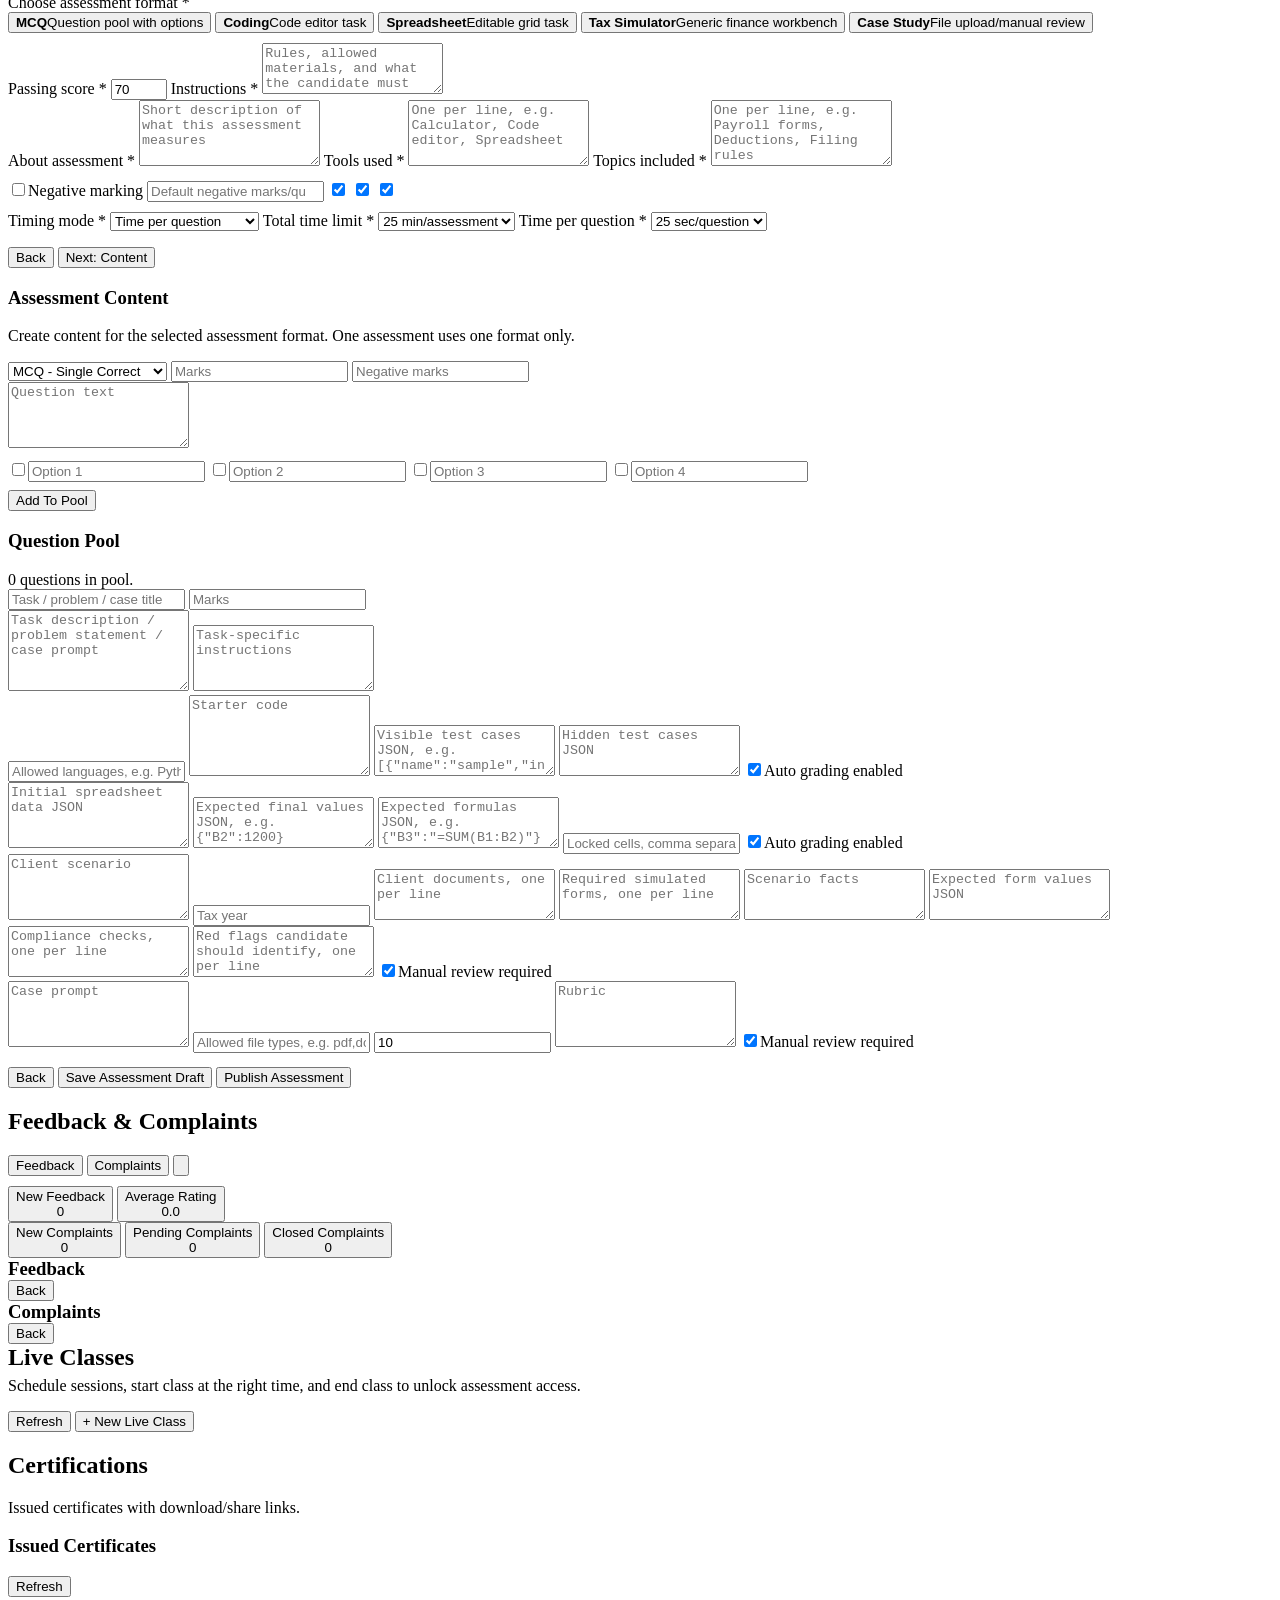
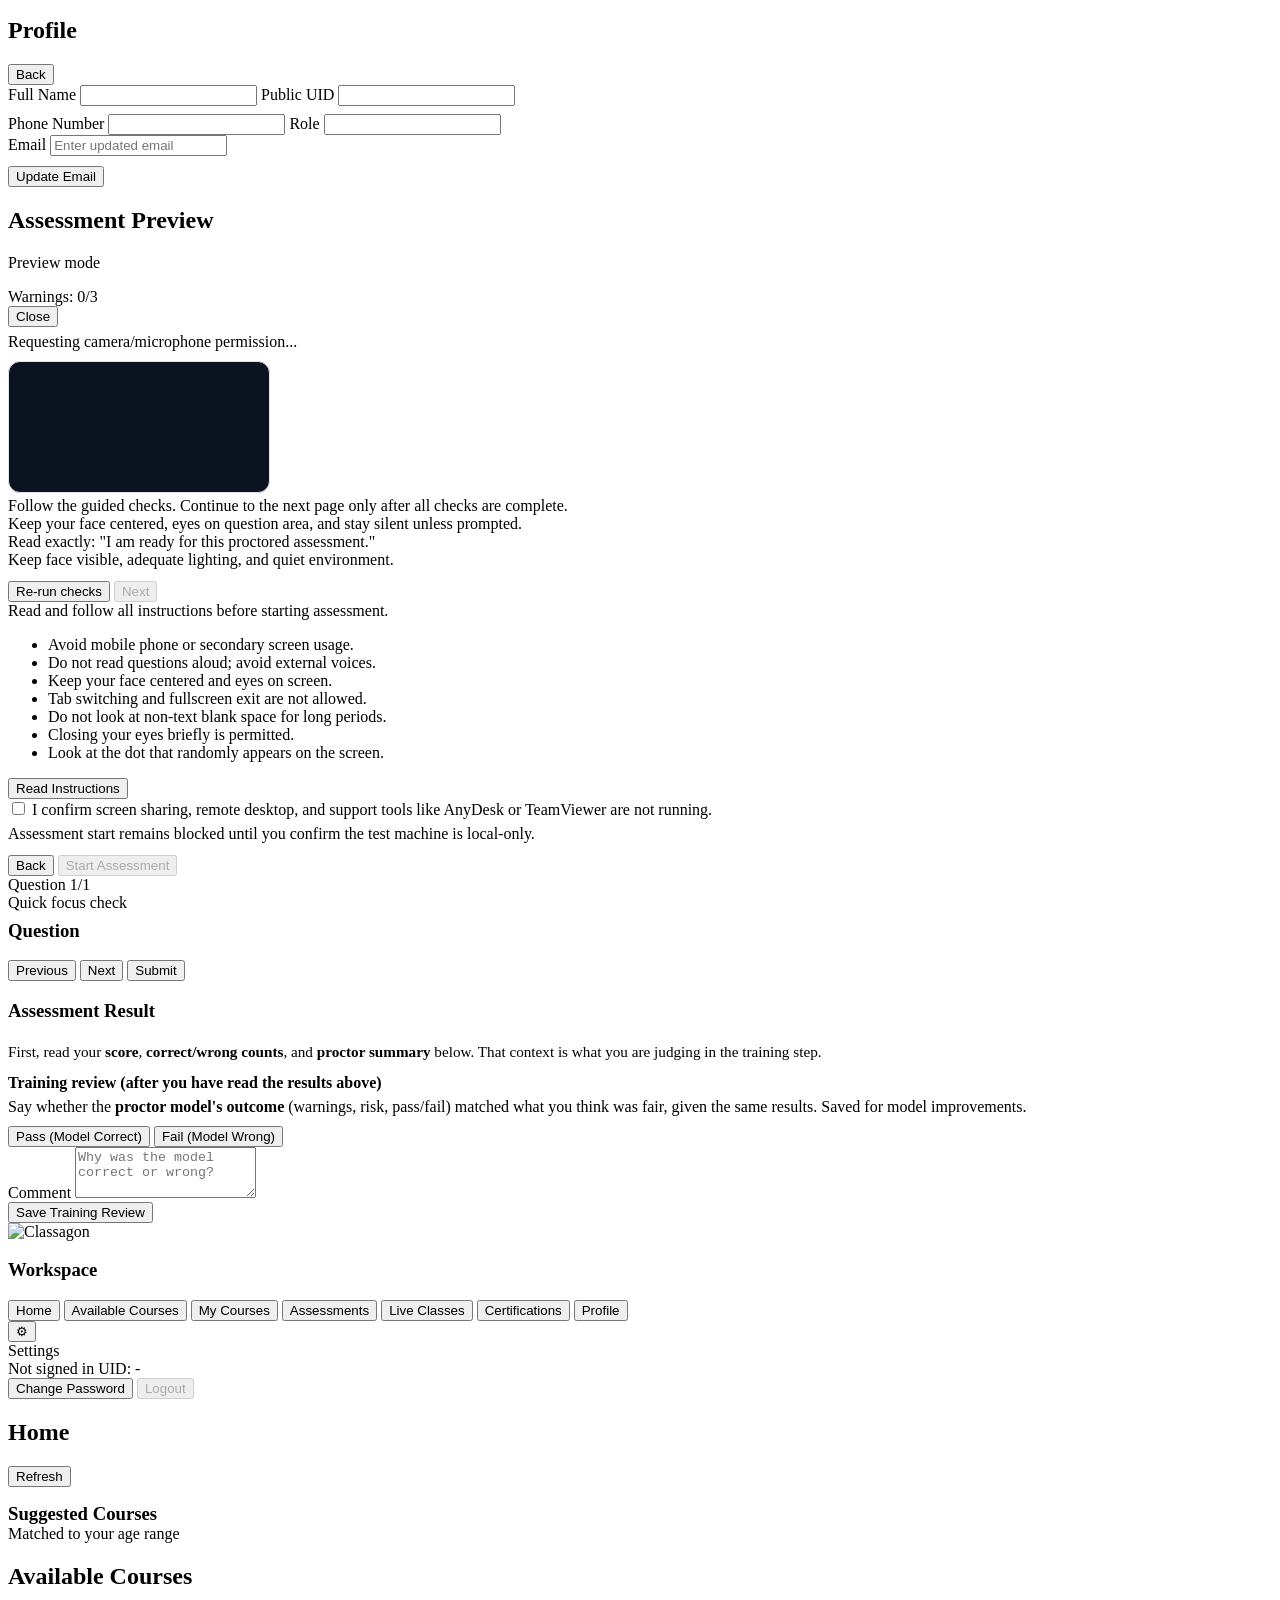
==== commit 246a857f: "Polish assessment builder and cards" ====
--- a/app/web/index.html
+++ b/app/web/index.html
@@ -169,10 +169,10 @@
       <section class="panel content" id="provider-view-home">
         <h2>Dashboard</h2>
         <h3>Assessment Analytics</h3>
-        <div class="stats">
-          <div class="stat-card"><div class="stat-title">Assessments Issued</div><div id="issuedCountStat" class="stat-value">0</div></div>
-          <div class="stat-card"><div class="stat-title">Assessments Taken</div><div id="takenCountStat" class="stat-value">0</div></div>
-          <div class="stat-card"><div class="stat-title">Average Score</div><div id="avgScoreStat" class="stat-value">0%</div></div>
+        <div class="stats assessment-dashboard-stats">
+          <div class="stat-card assessment-stat-card"><div class="assessment-stat-icon"><svg viewBox="0 0 24 24"><path d="M4 7h16v10H4z"/><path d="m4 8 8 5 8-5"/></svg></div><div><div class="stat-title">Assessments Issued</div><div id="issuedCountStat" class="stat-value">0</div></div></div>
+          <div class="stat-card assessment-stat-card"><div class="assessment-stat-icon"><svg viewBox="0 0 24 24"><path d="M5 12l4 4L19 6"/><path d="M4 20h16"/></svg></div><div><div class="stat-title">Assessments Taken</div><div id="takenCountStat" class="stat-value">0</div></div></div>
+          <div class="stat-card assessment-stat-card"><div class="assessment-stat-icon"><svg viewBox="0 0 24 24"><path d="M4 19V5"/><path d="M4 19h16"/><path d="M8 15l3-4 3 2 5-7"/></svg></div><div><div class="stat-title">Average Score</div><div id="avgScoreStat" class="stat-value">0.00%</div></div></div>
         </div>
       </section>
 
@@ -500,7 +500,7 @@
             <div class="row wrap gap-sm assessment-issue-form">
               <input id="issueCandidateName" class="search" type="text" placeholder="Candidate name" />
               <input id="issueCandidateEmail" class="search" type="email" placeholder="Candidate email" />
-              <button id="issueAssessmentBtn" class="btn small">Issue</button>
+              <button id="issueAssessmentBtn" class="btn small primary">Send Invite</button>
             </div>
             <div id="issueAssessmentStatus" class="meta"></div>
           </div>
@@ -559,15 +559,13 @@
                   <label class="ab-field-wrap"><span class="ab-field-label">Assessment title <span class="required-asterisk">*</span></span>
                     <input id="abTitle" class="search" type="text" placeholder="Assessment title" />
                   </label>
-                  <label class="ab-field-wrap"><span class="ab-field-label">Assessment type <span class="required-asterisk">*</span></span>
-                    <select id="abAssessmentType" class="filter">
-                      <option value="mcq">MCQ Assessment</option>
-                      <option value="coding">Coding Environment</option>
-                      <option value="spreadsheet">Excel / Spreadsheet Simulator</option>
-                      <option value="tax_simulator">Tax / Finance Simulator</option>
-                      <option value="case_study">Case Study / File Upload</option>
-                    </select>
-                  </label>
+                  <select id="abAssessmentType" class="filter hidden" aria-label="Assessment type">
+                    <option value="mcq">MCQ Assessment</option>
+                    <option value="coding">Coding Environment</option>
+                    <option value="spreadsheet">Excel / Spreadsheet Simulator</option>
+                    <option value="tax_simulator">Tax / Finance Simulator</option>
+                    <option value="case_study">Case Study / File Upload</option>
+                  </select>
                   <label class="ab-field-wrap"><span class="ab-field-label">Max attempts <span class="required-asterisk">*</span></span>
                     <input id="abMaxAttempts" class="filter" type="number" min="1" max="3" value="3" placeholder="Max attempts" />
                   </label>
@@ -580,6 +578,7 @@
                     </select>
                   </label>
                 </div>
+                <div class="ab-type-heading">Choose assessment format <span class="required-asterisk">*</span></div>
                 <div class="ab-type-card-row">
                   <button type="button" class="ab-type-card active" data-ab-type-card="mcq"><strong>MCQ</strong><span>Question pool with options</span></button>
                   <button type="button" class="ab-type-card" data-ab-type-card="coding"><strong>Coding</strong><span>Code editor task</span></button>
@@ -591,8 +590,19 @@
                   <label class="ab-field-wrap"><span class="ab-field-label">Passing score <span class="required-asterisk">*</span></span>
                     <input id="abPassScore" class="filter" type="number" min="70" max="100" step="1" value="70" placeholder="Passing score %" />
                   </label>
-                  <label class="ab-field-wrap ab-wide-field"><span class="ab-field-label">Instructions</span>
-                    <textarea id="abInstructions" class="search" rows="2" placeholder="Instructions shown to candidates"></textarea>
+                  <label class="ab-field-wrap ab-wide-field"><span class="ab-field-label">Instructions <span class="required-asterisk">*</span></span>
+                    <textarea id="abInstructions" class="search ab-textarea" rows="3" placeholder="Rules, allowed materials, and what the candidate must know before starting"></textarea>
+                  </label>
+                </div>
+                <div class="ab-metadata-grid">
+                  <label class="ab-field-wrap ab-wide-field"><span class="ab-field-label">About assessment <span class="required-asterisk">*</span></span>
+                    <textarea id="abAbout" class="search ab-textarea" rows="4" placeholder="Short description of what this assessment measures"></textarea>
+                  </label>
+                  <label class="ab-field-wrap"><span class="ab-field-label">Tools used <span class="required-asterisk">*</span></span>
+                    <textarea id="abTools" class="search ab-textarea" rows="4" placeholder="One per line, e.g. Calculator, Code editor, Spreadsheet"></textarea>
+                  </label>
+                  <label class="ab-field-wrap"><span class="ab-field-label">Topics included <span class="required-asterisk">*</span></span>
+                    <textarea id="abTopics" class="search ab-textarea" rows="4" placeholder="One per line, e.g. Payroll forms, Deductions, Filing rules"></textarea>
                   </label>
                 </div>
                 <div class="row wrap gap-sm" style="margin-top:10px;">
@@ -646,7 +656,7 @@
                     <input id="abQuestionMarks" class="filter" type="number" min="1" step="0.5" placeholder="Marks" />
                     <input id="abQuestionNegativeMarks" class="filter" type="number" min="0" step="0.25" placeholder="Negative marks" />
                   </div>
-                  <textarea id="abQuestionText" class="search" rows="3" placeholder="Question text"></textarea>
+                  <textarea id="abQuestionText" class="search ab-textarea" rows="4" placeholder="Question text"></textarea>
                   <div class="ab-options-grid" style="margin-top:8px;">
                     <label class="ab-option-row"><input data-ab-correct="0" type="checkbox" /><input id="abOption1" class="search" type="text" placeholder="Option 1" /></label>
                     <label class="ab-option-row"><input data-ab-correct="1" type="checkbox" /><input id="abOption2" class="search" type="text" placeholder="Option 2" /></label>
@@ -671,8 +681,8 @@
                     <input id="abTaskTitle" class="search" type="text" placeholder="Task / problem / case title" />
                     <input id="abTaskMarks" class="filter" type="number" min="1" step="1" placeholder="Marks" />
                   </div>
-                  <textarea id="abTaskDescription" class="search" rows="4" placeholder="Task description / problem statement / case prompt"></textarea>
-                  <textarea id="abTaskInstructions" class="search" rows="3" placeholder="Task-specific instructions"></textarea>
+                  <textarea id="abTaskDescription" class="search ab-textarea" rows="5" placeholder="Task description / problem statement / case prompt"></textarea>
+                  <textarea id="abTaskInstructions" class="search ab-textarea" rows="4" placeholder="Task-specific instructions"></textarea>
 
                   <div id="abCodingFields" class="ab-format-fields">
                     <input id="abCodingLanguages" class="search" type="text" placeholder="Allowed languages, e.g. Python, JavaScript" />
